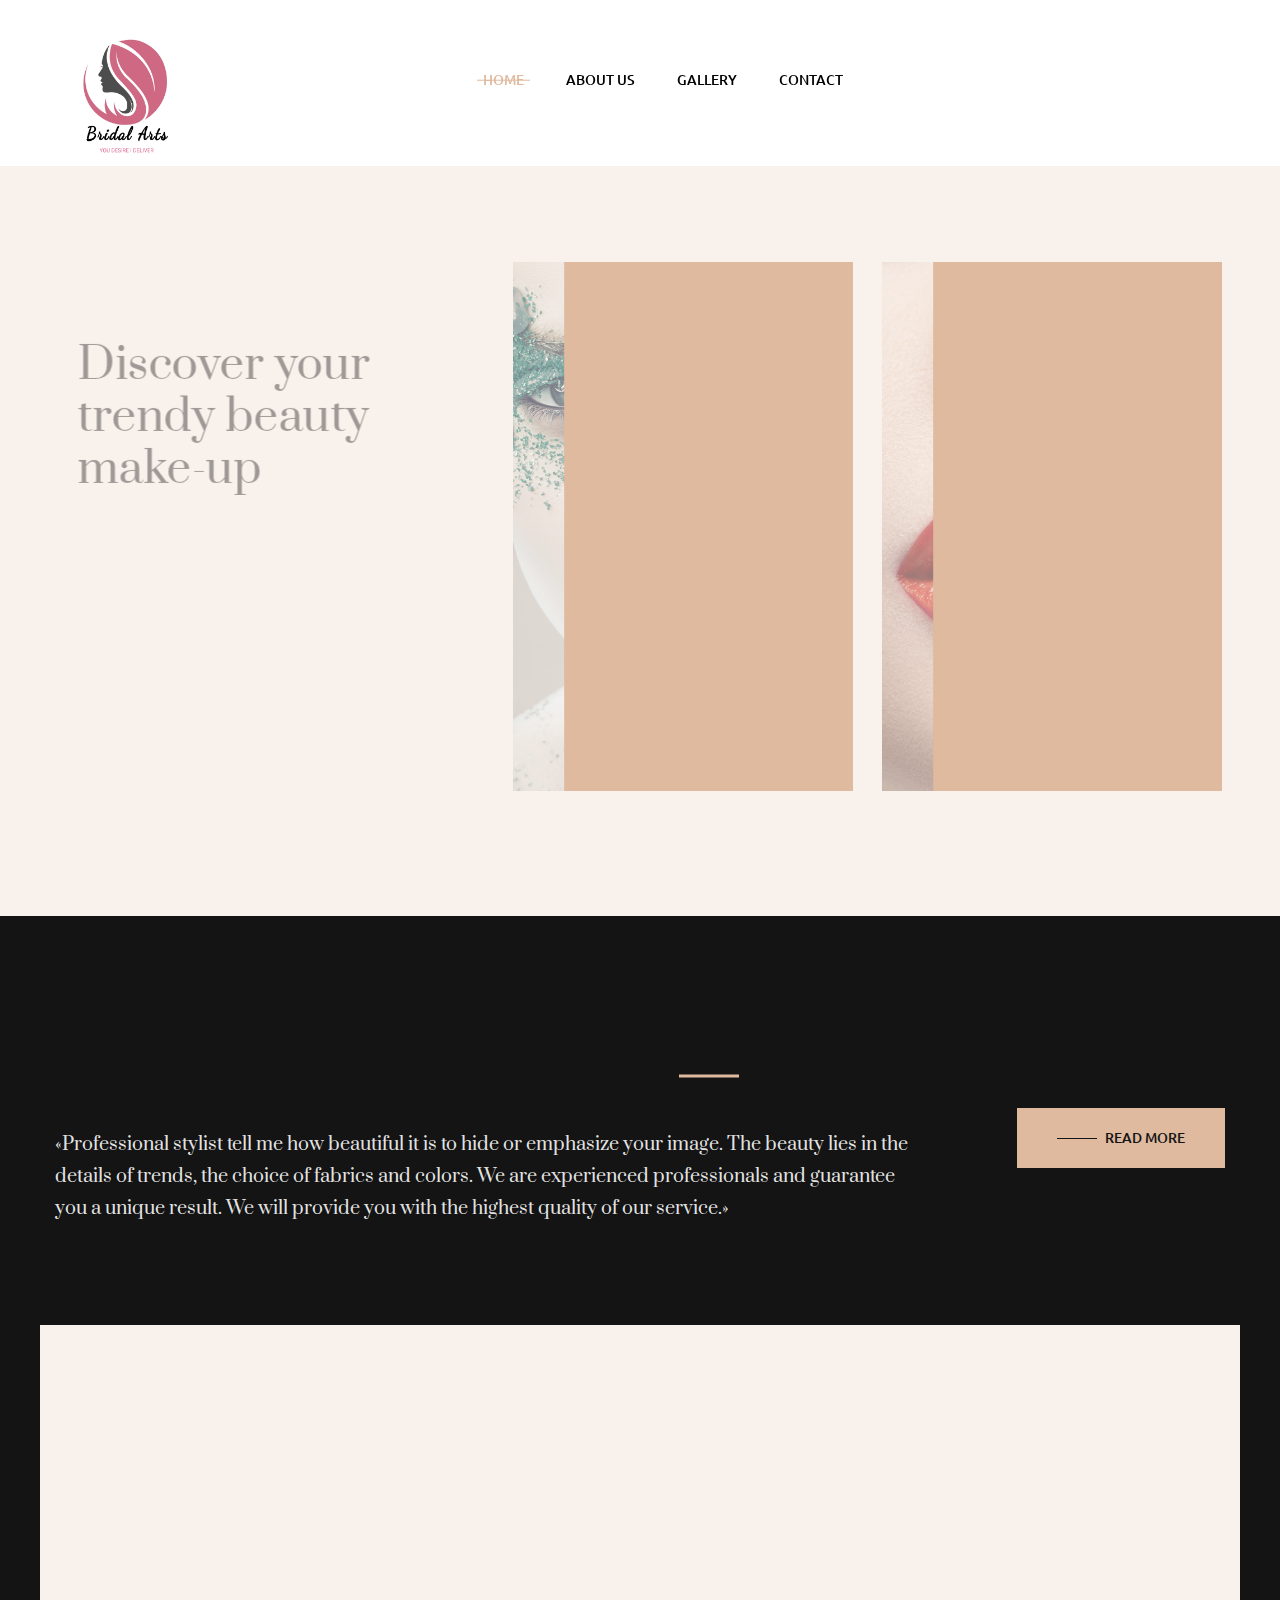
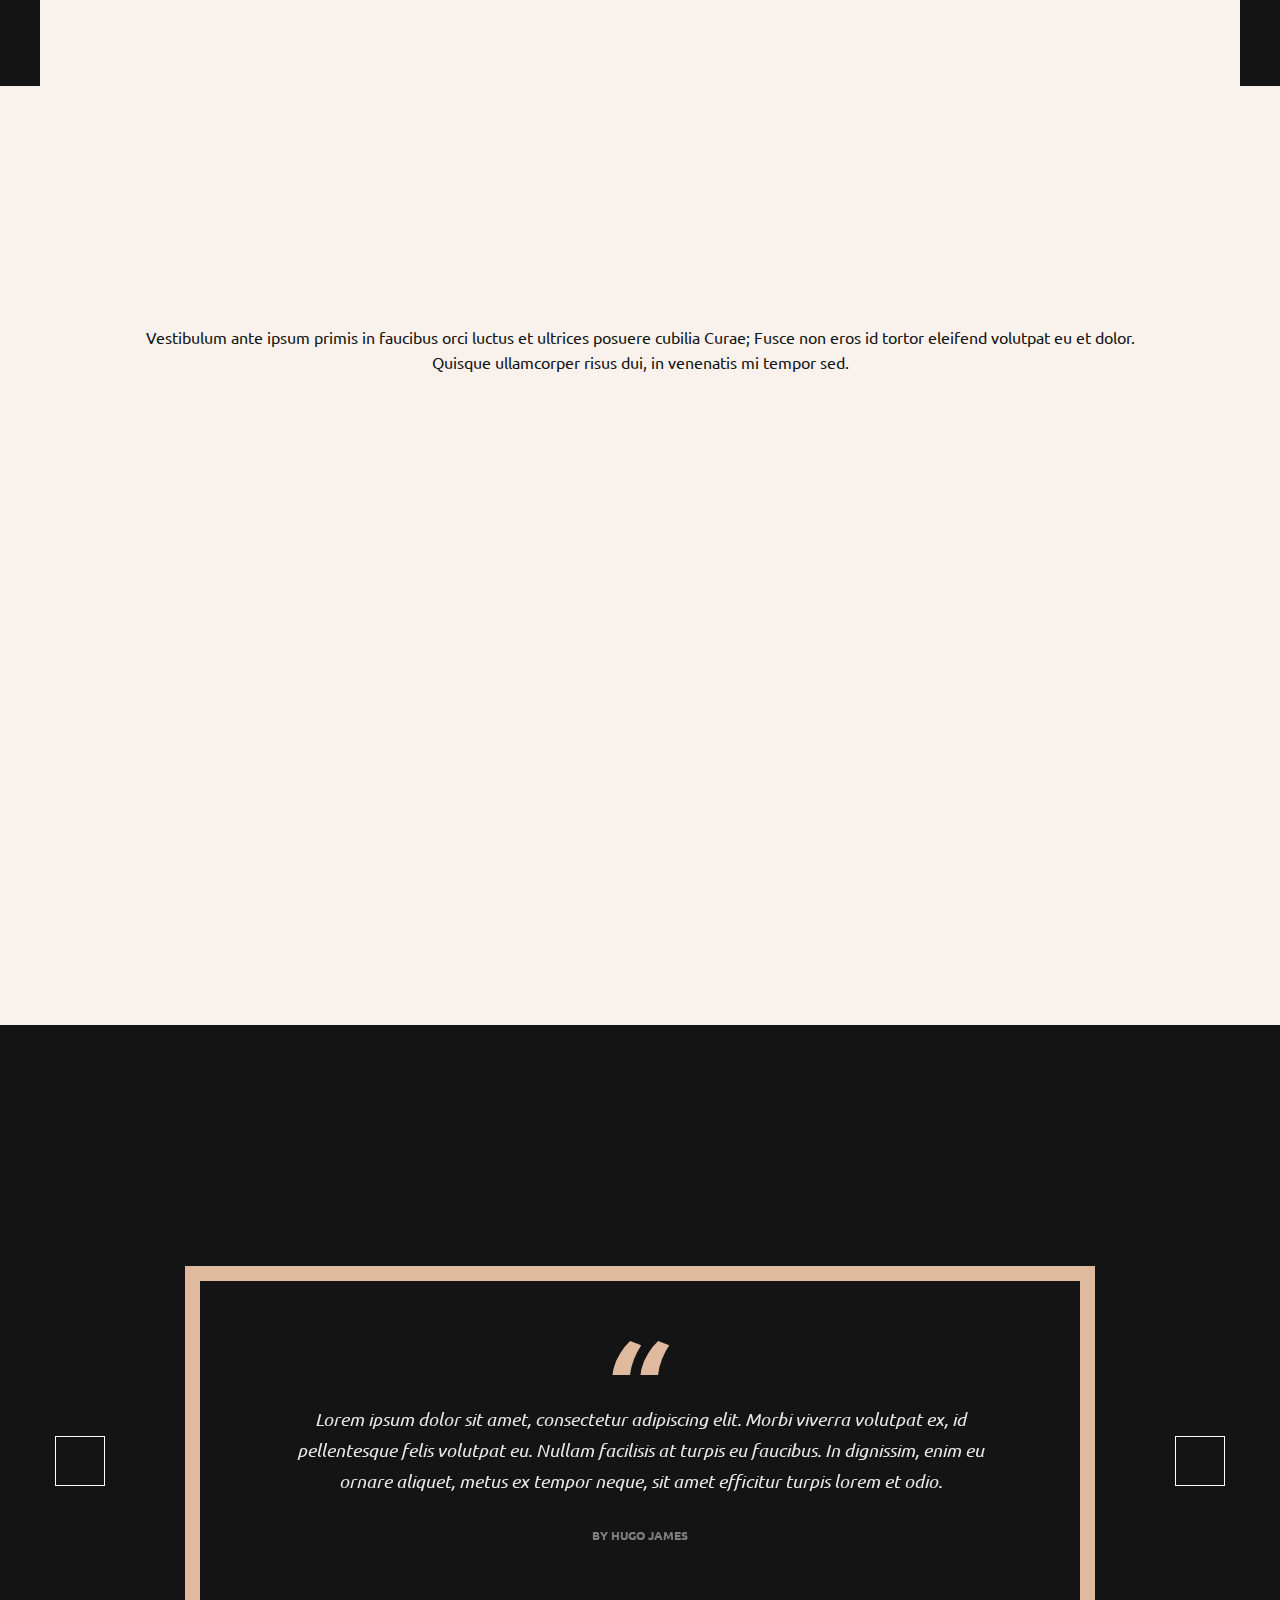
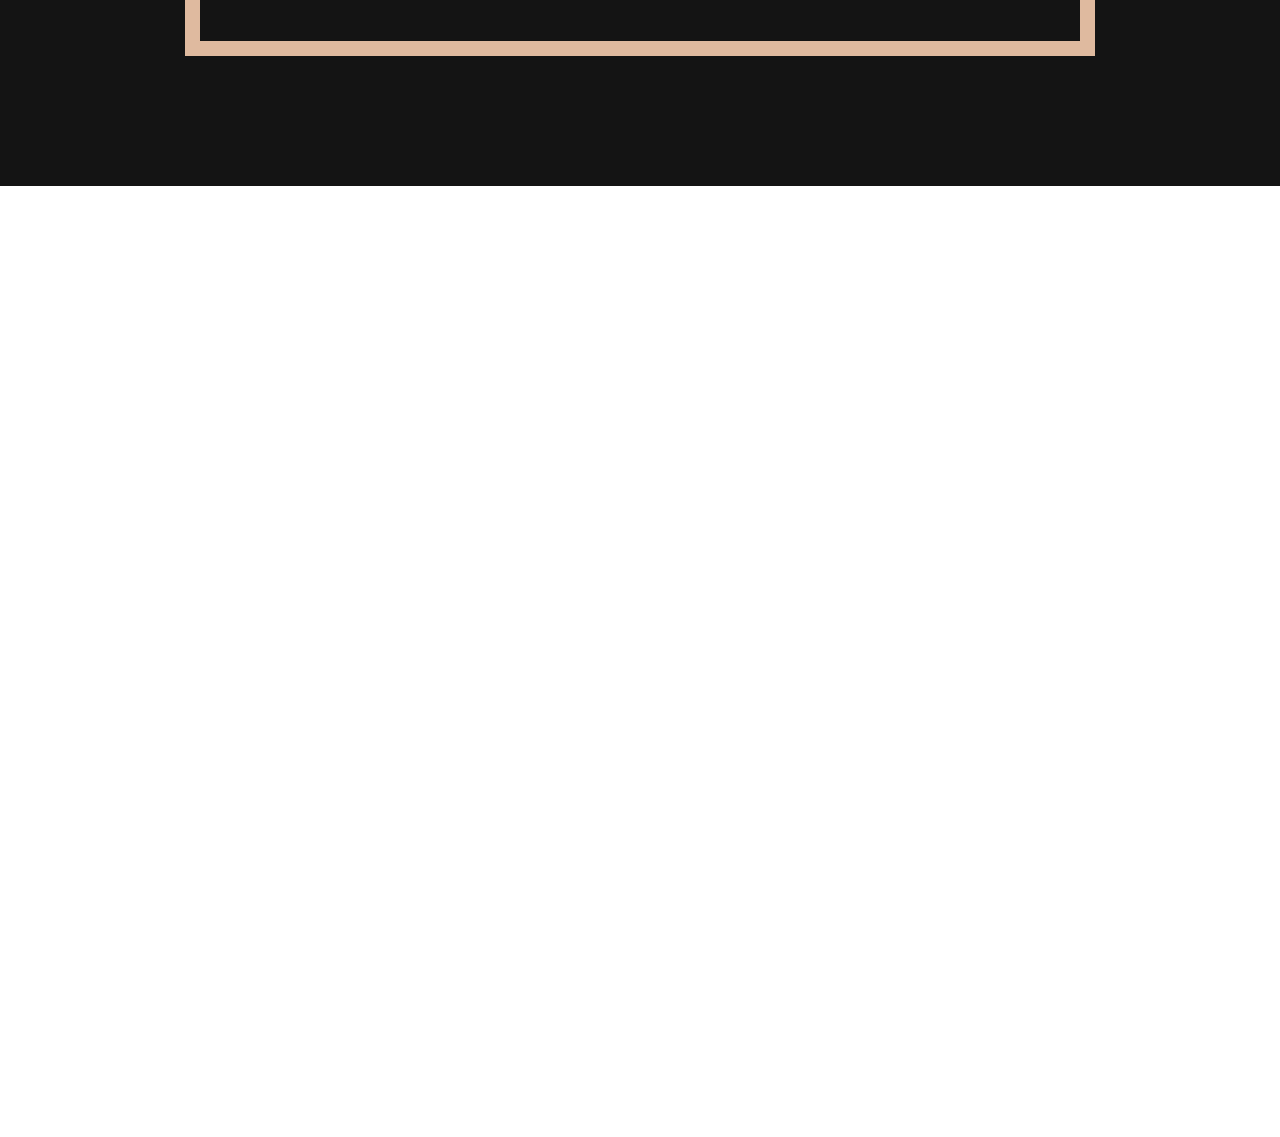
==== homepage/index.html @ 70e65764 "made 1st page index page" ====
<!DOCTYPE html>
<html lang="en-US">
<!-- Mirrored from sana.like-themes.com/homepage-makeup/ by HTTrack Website Copier/3.x [XR&CO'2014], Sun, 21 Jun 2020 09:39:41 GMT -->
<!-- Added by HTTrack -->
<meta http-equiv="content-type" content="text/html;charset=UTF-8" /><!-- /Added by HTTrack -->

<head>
	<link rel="stylesheet" href="https://stackpath.bootstrapcdn.com/font-awesome/4.7.0/css/font-awesome.min.css">
	<meta charset="UTF-8">
	<meta name="viewport" content="width=device-width">
	<meta name="format-detection" content="telephone=no">
	<link rel="profile" href="http://gmpg.org/xfn/11">
	<link rel="pingback" href="http://sana.like-themes.com/xmlrpc.php">
	<link type="text/css" media="all"
		href="../wp-content/cache/autoptimize/css/autoptimize_172cbbd5515ffa373b9de6e40cc37115.css" rel="stylesheet" />
	<link type="text/css" media="only screen and (max-width: 768px)"
		href="../wp-content/cache/autoptimize/css/autoptimize_dcb2de333eec7ab4ae31385ed8d6a393.css" rel="stylesheet" />
	<link rel='dns-prefetch' href='http://fonts.googleapis.com/' />
	<link rel="alternate" type="application/rss+xml" title="Sana &raquo; Feed"
		href="http://sana.like-themes.com/feed/" />
	<link rel="alternate" type="application/rss+xml" title="Sana &raquo; Comments Feed"
		href="http://sana.like-themes.com/comments/feed/" />
	<link rel='stylesheet' id='lt-colorpicker-font-css'
		href='http://fonts.googleapis.com/css?family=Open+Sans%7CPlayfair+Display%3A700&amp;ver=1.0#038;subset=latin'
		type='text/css' media='all' />
	<link rel='stylesheet' id='lt-colorpicker-font-2-css'
		href='http://fonts.googleapis.com/css?family=Lato%3A300%7CUbuntu%3A700&amp;ver=1.0#038;subset=latin'
		type='text/css' media='all' />
	<link rel='stylesheet' id='dashicons-css' href='../wp-includes/css/dashicons.min.css' type='text/css' media='all' />
	<style id='sana-theme-style-inline-css' type='text/css'>
		.paceloader-image .pace-image {
			background-image: url(../wp-content/uploads/2018/02/bridalartslogo.jpeg) !important;
			width: 100px;
			height: 100px;
			background-size: cover;
		}

		@font-face {
			font-family: 'sana-fontello';
			src: url('http://sana.like-themes.com/wp-content/uploads/2018/02/ltx-sana.eot?1.3.9');
			src: url('http://sana.like-themes.com/wp-content/uploads/2018/02/ltx-sana.eot?1.3.9#iefix') format('embedded-opentype'),
				url('http://sana.like-themes.com/wp-content/uploads/2018/02/ltx-sana.woff2?1.3.9') format('woff2'),
				url('http://sana.like-themes.com/wp-content/uploads/2018/02/ltx-sana.woff?1.3.9') format('woff'),
				url('http://sana.like-themes.com/wp-content/uploads/2018/02/ltx-sana.ttf?1.3.9') format('truetype'),
				url('http://sana.like-themes.com/wp-content/uploads/2018/02/ltx-sana.svg?1.3.9#ltx-sana') format('svg');
			font-weight: normal;
			font-style: normal;
		}

		:root {
			--black: #141414;
			--black-darker: #000000;
			--black-text: rgba(20, 20, 20, 1);
			--black-light: rgba(20, 20, 20, .2);
			--gray: #F9F1EC;
			--gray-lighter: rgba(249, 241, 236, .5);
			--white: #FFFFFF;
			--main: #DFBA9F;
			--main-darker: #c19c81;
			--main-lighter: rgba(223, 186, 159, .5);
			--red: #FF7366;
			--font-main: 'Ubuntu';
			--font-headers: 'Prata';
			--font-subheaders: 'Mrs Saint Delafield';
		}

		.page-header {
			background-image: url(../wp-content/uploads/2018/02/inner_header_2.jpg) !important;
		}

		.error404 {
			background-image: url(//sana.like-themes.com/wp-content/uploads/2017/07/404.jpg) !important;
		}

		#nav-wrapper.navbar-layout-transparent nav.navbar {
			background-color: rgba(20, 20, 20, 0);
		}

		#nav-wrapper.navbar-layout-transparent nav.navbar.darkest {
			background-color: rgba(20, 20, 20, 0.95);
		}

		nav.navbar .logo img {
			max-height: 140px !important;
		}
	</style>
	<link rel='stylesheet' id='sana-google-fonts-css'
		href='http://fonts.googleapis.com/css?family=Ubuntu:400,500,700,700i%7CPrata:400%7CMrs+Saint+Delafield:400&amp;subset=greek,latin'
		type='text/css' media='all' />
	<link rel='stylesheet' id='sana-fontello-css'
		href='../wp-content/cache/autoptimize/css/autoptimize_single_de2b1f994508924d9e3e1b1082f3135c.css'
		type='text/css' media='all' />
	<script type='text/javascript' src='../wp-includes/js/jquery/jquery.js'></script>
	<link rel='https://api.w.org/' href='http://sana.like-themes.com/wp-json/' />
	<link rel="EditURI" type="application/rsd+xml" title="RSD" href="http://sana.like-themes.com/xmlrpc.php?rsd" />
	<link rel="wlwmanifest" type="application/wlwmanifest+xml"
		href="http://sana.like-themes.com/wp-includes/wlwmanifest.xml" />
	<meta name="generator" content="WordPress 5.1.6" />
	<meta name="generator" content="WooCommerce 3.5.4" />
	<link rel="canonical" href="index.html" />
	<link rel='shortlink' href='http://sana.like-themes.com/?p=5151' />
	<link rel="alternate" type="application/json+oembed"
		href="http://sana.like-themes.com/wp-json/oembed/1.0/embed?url=http%3A%2F%2Fsana.like-themes.com%2Fhomepage-makeup%2F" />
	<link rel="alternate" type="text/xml+oembed"
		href="http://sana.like-themes.com/wp-json/oembed/1.0/embed?url=http%3A%2F%2Fsana.like-themes.com%2Fhomepage-makeup%2F&amp;format=xml" />
	<title>Bridal Arts</title>
	<noscript>

	</noscript>
	<meta name="generator" content="Powered by WPBakery Page Builder - drag and drop page builder for WordPress." />
	<!--[if lte IE 9]><link rel="stylesheet" type="text/css" href="http://sana.like-themes.com/wp-content/plugins/js_composer/assets/css/vc_lte_ie9.min.css" media="screen"><![endif]-->
	<meta name="generator"
		content="Powered by Slider Revolution 6.1.5 - responsive, Mobile-Friendly Slider Plugin for WordPress with comfortable drag and drop interface." />
	<link rel="icon" href="../wp-content/uploads/2018/02/cropped-favicon-48x48.png" sizes="32x32" />
	<link rel="icon" href="../wp-content/uploads/2018/02/cropped-favicon-200x200.png" sizes="192x192" />
	<link rel="apple-touch-icon-precomposed" href="../wp-content/uploads/2018/02/cropped-favicon-200x200.png" />
	<meta name="msapplication-TileImage"
		content="http://sana.like-themes.com/wp-content/uploads/2018/02/cropped-favicon-300x300.png" />
	<style type="text/css" data-type="vc_shortcodes-custom-css">
		.vc_custom_1548959261220 {
			background-position: center !important;
			background-repeat: no-repeat !important;
			background-size: cover !important;
		}

		.vc_custom_1548959383669 {
			background-image: url(../wp-content/uploads/2018/12/countup-bgba75.html?id=7690) !important;
			background-position: center !important;
			background-repeat: no-repeat !important;
			background-size: cover !important;
		}

		.vc_custom_1548882785050 {
			background-image: url(http://sana.like-themes.com/wp-content/uploads/2018/12/video-section-bg.jpg?id=7687) !important;
			background-position: center !important;
			background-repeat: no-repeat !important;
			background-size: cover !important;
		}

		.vc_custom_1548882518193 {
			padding-top: 0px !important;
		}

		.vc_custom_1548622740554 {
			padding-top: 50px !important;
			padding-bottom: 50px !important;
		}

		.vc_custom_1548798469212 {
			padding-top: 0px !important;
		}

		.vc_custom_1548883056778 {
			margin-bottom: 0px !important;
			padding-bottom: 0px !important;
		}

		.vc_custom_1548883067076 {
			margin-bottom: 0px !important;
			padding-bottom: 0px !important;
		}

		.vc_custom_1548950605244 {
			margin-top: 0px !important;
			margin-bottom: 16px !important;
		}

		.vc_custom_1548882728173 {
			margin-bottom: 16px !important;
		}

		.vc_custom_1548882566682 {
			margin-top: 36px !important;
			margin-bottom: 0px !important;
		}

		.vc_custom_1548620120436 {
			margin-top: 36px !important;
			margin-bottom: 0px !important;
		}
	</style><noscript>
		<style type="text/css">
			.wpb_animate_when_almost_visible {
				opacity: 1;
			}

			.footer-widget-area .widget_ltx_navmenu ul li a:before {
				content: "";
			}
		</style>
	</noscript>
</head>

<body
	class="page-template page-template-page-templates page-template-full-width page-template-page-templatesfull-width-php page page-id-5151 woocommerce-no-js full-width singular ltx-bg-404 paceloader-image no-sidebar wpb-js-composer js-comp-ver-5.6 vc_responsive">
	<div id="ltx-preloader"></div>
	<div class="ltx-content-wrapper ltx-footer-parallax">
		<div
			class="header-wrapper  header-h1   header-parallax   hasBreadcrumbs  wrapper-navbar-layout-white ltx-pageheader-disabled">
			<div id="nav-wrapper" class="navbar-layout-white ">
				<nav class="navbar" data-spy="" data-offset-top="0">
					<div class="container">
						<div class="navbar-logo "> <a class="logo" href="/"><img
									src="../wp-content/uploads/2018/02/bridalartslogo.jpeg" width="100px"
									alt="BridalArts"></a>
						</div>
						<div id="navbar" class="navbar-collapse collapse navbar-mobile-white"
							data-mobile-screen-width="1198">
							<div class="toggle-wrap"> <a class="logo" href="/"><img
										src="../wp-content/uploads/2018/02/bridalartslogo.jpeg" width="100px"
										alt="BridalArts"></a>
								<button type="button" class="navbar-toggle collapsed"> <span
										class="close">&times;</span> </button>
								<div class="clearfix"></div>
							</div>
							<ul id="menu-main-menu" class="nav navbar-nav">
								<li id="menu-item-6182"
									class="menu-item menu-item-type-post_type menu-item-object-page current-menu-item page_item page-item-5151 current_page_item current-menu-ancestor current-menu-parent current_page_ancestor  menu-item-6182">
									<a href="index.html"><span>Home</span></a>

								</li>
								<li id="menu-item-3557"
									class="menu-item menu-item-type-custom menu-item-object-custom menu-item-3557">
									<a><span>About us</span></a>

								</li>


								<li id="menu-item-60"
									class="menu-item menu-item-type-custom menu-item-object-custom  menu-item-60">
									<a><span>Gallery</span></a>

								</li>
								<li id="menu-item-46"
									class="menu-item menu-item-type-post_type menu-item-object-page menu-item-46"><a
										href="http://sana.like-themes.com/contacts/"><span>Contact</span></a></li>

							</ul>

						</div>
						<div class="navbar-controls"> <button type="button" class="navbar-toggle collapsed"> <span
									class="icon-bar top-bar"></span> <span class="icon-bar middle-bar"></span> <span
									class="icon-bar bottom-bar"></span> </button></div>
					</div>
				</nav>
			</div>
		</div>
		<div class="container main-wrapper">
			<div class="inner-page text-page margin-disabled">
				<div class="row centered">
					<div class="col-xl-12 col-xs-12 text-page">
						<article id="post-5151" class="post-5151 page type-page status-publish hentry">
							<div class="entry-content clearfix" id="entry-div">
								<div data-vc-full-width="true" data-vc-full-width-init="false"
									data-vc-stretch-content="true"
									class="vc_row wpb_row vc_row-fluid vc_row-no-padding bg-color-gray">
									<div class="wpb_column vc_column_container vc_col-sm-12">
										<div class="vc_column-inner">
											<div class="wpb_wrapper">
												<div class="wpb_revslider_element wpb_content_element">
													<p class="rs-p-wp-fix"></p>
													<rs-module-wrap id="rev_slider_4_1_wrapper" data-source="gallery"
														style="background:transparent;padding:0;margin:0px auto;margin-top:0;margin-bottom:0;">
														<rs-module id="rev_slider_4_1" style="display:none;"
															data-version="6.1.5">
															<rs-slides>
																<rs-slide data-key="rs-9" data-title="Slide"
																	data-thumb="//sana.like-themes.com/wp-content/uploads/2018/02/SLIDE_01.jpg"
																	data-duration="5000"
																	data-anim="ei:d;eo:d;s:d;r:0;t:notransition;sl:d;"
																	data-firstanim="t:curtain-1;s:300;sl:7;"> <img
																		src="../wp-content/plugins/revslider/public/assets/assets/transparent.png"
																		title="Home" class="rev-slidebg" data-no-retina>
																	<rs-group id="slider-4-slide-9-layer-5"
																		data-type="group"
																		data-xy="x:c;xo:-534px,-348px,-234px,-8px;yo:181px,95px,53px,333px;"
																		data-text="l:22;a:inherit;"
																		data-dim="w:474px,474px,474px,1058px;h:588px,588px,588px,537px;"
																		data-frame_0="tp:600;"
																		data-frame_1="tp:600;sR:10;"
																		data-frame_999="o:0;tp:600;st:w;sR:8690;sA:5000;"
																		style="z-index:5;">
																		<rs-layer id="slider-4-slide-9-layer-1"
																			class="color-black" data-type="text"
																			data-color="#000000||#000000||#000000||#24232b"
																			data-rsp_ch="on"
																			data-xy="x:c;xo:25px,-59px,-51px,0;yo:67px,66px,68px,165px;"
																			data-text="w:normal;s:60,50,40,60;l:70,60,50,70;ls:0px,0,0,0;a:left,left,left,center;"
																			data-dim="w:525px,355px,370px,661px;h:auto,auto,151px,auto;"
																			data-frame_0="sX:0.8;sY:0.8;tp:600;"
																			data-frame_1="tp:600;e:power4.out;st:310;sp:1500;sR:300;"
																			data-frame_999="o:0;tp:600;st:w;sR:7190;"
																			style="z-index:6;font-family:Prata;">
																			Discover your
																			trendy beauty
																			make-up </rs-layer>
																		<rs-layer id="slider-4-slide-9-layer-4"
																			class="color-black" data-type="text"
																			data-color="#24232b" data-rsp_ch="on"
																			data-xy="x:c;xo:23px,-12px,-36px,0;yo:302px,276px,240px,341px;"
																			data-text="w:normal;s:18,16,16,24;l:26,26,26,36;ls:0px,0,0,0;a:left,left,left,center;"
																			data-dim="w:519px,448px,398px,640px;h:auto,79px,80px,auto;"
																			data-frame_0="sX:0.8;sY:0.8;tp:600;"
																			data-frame_1="tp:600;e:power4.out;st:820;sp:1500;sR:810;"
																			data-frame_999="o:0;tp:600;st:w;sR:6680;"
																			style="z-index:7;font-family:Ubuntu;">
																			Integer dignissim, ante ac sagittis
																			condimentum, magna est commodo urna, vel
																			sagittis lorem est sit amet nibh. Class
																			aptent taciti litora torquent. </rs-layer>
																		<rs-layer id="slider-4-slide-9-layer-6"
																			class="rev-btn" data-type="button"
																			data-color="rgba(255,255,255,1)"
																			data-xy="x:l,l,l,c;xo:3px,3px,0,0;yo:444px,406px,356px,485px;"
																			data-text="s:17;l:17;ls:0px,0px,0,0;fw:500;a:inherit;"
																			data-rsp_bd="off"
																			data-padding="t:12;r:35;b:12;l:35;"
																			data-frame_0="o:1;tp:600;"
																			data-frame_0_sfx="se:blocktoleft;"
																			data-frame_1="tp:600;e:power4.inOut;st:970;sp:1470;sR:960;"
																			data-frame_1_sfx="se:blocktoleft;"
																			data-frame_999="o:0;tp:600;st:w;sR:6560;"
																			data-frame_hover="c:#000;bgc:#fff;boc:#000;bor:0px,0px,0px,0px;bos:solid;oX:50;oY:50;sp:0;"
																			style="z-index:8;background-color:rgba(0,0,0,0.75);font-family:Roboto;cursor:pointer;outline:none;box-shadow:none;box-sizing:border-box;-moz-box-sizing:border-box;-webkit-box-sizing:border-box;">
																			Read More </rs-layer>
																	</rs-group>
																	<rs-group id="slider-4-slide-9-layer-12"
																		data-type="group"
																		data-xy="x:c;xo:219px,129px,194px,0;yo:64px,56px,92px,73px;"
																		data-text="l:22;a:inherit;"
																		data-dim="w:1104px,1104px,1104px,510px;h:865px,865px,865px,422px;"
																		data-frame_0="tp:600;"
																		data-frame_1="tp:600;sR:10;"
																		data-frame_999="o:0;tp:600;st:w;sR:8690;sA:5000;"
																		style="z-index:10;">
																		<rs-layer id="slider-4-slide-9-layer-9"
																			data-type="image" data-rsp_ch="on"
																			data-xy="x:l,l,l,r;xo:93px,296px,314px,268px;yo:26px,40px,10px,25px;"
																			data-text="l:22;a:inherit;"
																			data-dim="w:490px,340px,240px,240px;h:763px,529,374px,374px;"
																			data-wrpcls="ltx-image-border"
																			data-frame_0="o:1;tp:600;"
																			data-frame_0_sfx="se:blocktoleft;fxc:#dfba9f;"
																			data-frame_1="tp:600;e:power4.inOut;sp:2000;"
																			data-frame_1_sfx="se:blocktoleft;fxc:#dfba9f;"
																			data-frame_999="o:0;tp:600;st:w;sR:6990;"
																			style="z-index:12;"><img
																				src="../wp-content/uploads/2017/07/slide_make_01.jpg"
																				width="980" height="1526"
																				data-no-retina> </rs-layer>
																		<rs-layer id="slider-4-slide-9-layer-10"
																			data-type="image" data-rsp_ch="on"
																			data-xy="xo:612px,665px,585px,270px;yo:25px,40px,10px,25px;"
																			data-text="l:22;a:inherit;"
																			data-dim="w:490px,340px,240px,240px;h:763px,529,374,374px;"
																			data-wrpcls="ltx-image-border"
																			data-frame_0="o:1;tp:600;"
																			data-frame_0_sfx="se:blocktoleft;fxc:#dfba9f;"
																			data-frame_1="tp:600;e:power4.inOut;sp:2000;"
																			data-frame_1_sfx="se:blocktoleft;fxc:#dfba9f;"
																			data-frame_999="o:0;tp:600;st:w;sR:6990;"
																			style="z-index:11;"><img
																				src="../wp-content/uploads/2017/07/slide_make_02.jpg"
																				width="980" height="1526"
																				data-no-retina> </rs-layer>
																	</rs-group>
																	<rs-layer id="slider-4-slide-9-layer-7"
																		data-type="text" data-color="#000000"
																		data-rsp_ch="on"
																		data-xy="xo:0,5px,5px,5px;y:m,m,t,t;yo:0,27px,27px,27px;"
																		data-text="l:22;a:inherit;"
																		data-vbility="t,t,f,f" data-basealign="slide"
																		data-frame_0="tp:600;"
																		data-frame_1="tp:600;sR:10;"
																		data-frame_999="o:0;tp:600;st:w;sR:8690;"
																		style="z-index:9;font-family:Open Sans;"><span
																			class="ltx-tagline "><span>Your personal
																				fashion stylist</span></span>
																	</rs-layer>
																</rs-slide>
																<rs-slide data-key="rs-12" data-title="Slide"
																	data-thumb="//sana.like-themes.com/wp-content/uploads/2018/02/SLIDE_01.jpg"
																	data-anim="ei:d;eo:d;s:d;r:0;t:notransition;sl:d;">
																	<img src="../wp-content/plugins/revslider/public/assets/assets/transparent.png"
																		title="Home" class="rev-slidebg" data-no-retina>
																	<rs-group id="slider-4-slide-12-layer-5"
																		data-type="group"
																		data-xy="x:c;xo:-534px,-348px,-234px,-8px;yo:181px,95px,53px,333px;"
																		data-text="l:22;a:inherit;"
																		data-dim="w:474px,474px,474px,1058px;h:588px,588px,588px,537px;"
																		data-frame_0="tp:600;"
																		data-frame_1="tp:600;sR:10;"
																		data-frame_999="o:0;tp:600;st:w;sR:8690;sA:9000;"
																		style="z-index:5;">
																		<rs-layer id="slider-4-slide-12-layer-1"
																			class="color-black" data-type="text"
																			data-color="#000000||#000000||#000000||#24232b"
																			data-rsp_ch="on"
																			data-xy="x:c;xo:6px,-59px,-51px,0;yo:66px,66px,68px,165px;"
																			data-text="w:normal;s:60,50,40,60;l:70,60,50,70;ls:0px,0,0,0;a:left,left,left,center;"
																			data-dim="w:485px,355px,370px,661px;h:auto,auto,151px,auto;"
																			data-frame_0="sX:0.8;sY:0.8;tp:600;"
																			data-frame_1="tp:600;e:power4.out;st:310;sp:1500;sR:300;"
																			data-frame_999="o:0;tp:600;st:w;sR:7190;"
																			style="z-index:6;font-family:Prata;">
																			Professional
																			makeup artist
																			for events </rs-layer>
																		<rs-layer id="slider-4-slide-12-layer-4"
																			class="color-black" data-type="text"
																			data-color="#24232b" data-rsp_ch="on"
																			data-xy="x:c;xo:23px,-12px,-36px,0;yo:302px,276px,240px,341px;"
																			data-text="w:normal;s:18,16,16,24;l:26,26,26,36;a:left,left,left,center;"
																			data-dim="w:519px,448px,398px,640px;h:auto,79px,80px,auto;"
																			data-frame_0="sX:0.8;sY:0.8;tp:600;"
																			data-frame_1="tp:600;e:power4.out;st:820;sp:1500;sR:810;"
																			data-frame_999="o:0;tp:600;st:w;sR:6680;"
																			style="z-index:7;font-family:Ubuntu;">
																			Integer dignissim, ante ac sagittis
																			condimentum, magna est commodo urna, vel
																			sagittis lorem est sit amet nibh. Class
																			aptent taciti litora torquent. </rs-layer>
																		<rs-layer id="slider-4-slide-12-layer-6"
																			class="rev-btn" data-type="button"
																			data-color="rgba(255,255,255,1)"
																			data-xy="x:l,l,l,c;xo:3px,3px,0,0;yo:444px,406px,356px,485px;"
																			data-text="s:17;l:17;ls:0px,0px,0,0;fw:500;a:inherit;"
																			data-rsp_bd="off"
																			data-padding="t:12;r:35;b:12;l:35;"
																			data-frame_0="o:1;tp:600;"
																			data-frame_0_sfx="se:blocktoleft;"
																			data-frame_1="tp:600;e:power4.inOut;st:970;sp:1470;sR:960;"
																			data-frame_1_sfx="se:blocktoleft;"
																			data-frame_999="o:0;tp:600;st:w;sR:6560;"
																			data-frame_hover="c:#000;bgc:#fff;boc:#000;bor:0px,0px,0px,0px;bos:solid;oX:50;oY:50;sp:0;"
																			style="z-index:8;background-color:rgba(0,0,0,0.75);font-family:Roboto;cursor:pointer;outline:none;box-shadow:none;box-sizing:border-box;-moz-box-sizing:border-box;-webkit-box-sizing:border-box;">
																			Read More </rs-layer>
																	</rs-group>
																	<rs-group id="slider-4-slide-12-layer-12"
																		data-type="group"
																		data-xy="x:c;xo:219px,129px,194px,0;yo:64px,56px,92px,73px;"
																		data-text="l:22;a:inherit;"
																		data-dim="w:1104px,1104px,1104px,510px;h:865px,865px,865px,422px;"
																		data-frame_0="tp:600;"
																		data-frame_1="tp:600;sR:10;"
																		data-frame_999="o:0;tp:600;st:w;sR:8690;sA:9000;"
																		style="z-index:10;">
																		<rs-layer id="slider-4-slide-12-layer-9"
																			data-type="image" data-rsp_ch="on"
																			data-xy="x:l,l,l,r;xo:93px,296px,314px,268px;yo:26px,40px,10px,25px;"
																			data-text="l:22;a:inherit;"
																			data-dim="w:490px,340px,240px,240px;h:763px,529,374px,374px;"
																			data-wrpcls="ltx-image-border"
																			data-frame_0="o:1;tp:600;"
																			data-frame_0_sfx="se:blocktoleft;fxc:#dfba9f;"
																			data-frame_1="tp:600;e:power4.inOut;sp:2000;"
																			data-frame_1_sfx="se:blocktoleft;fxc:#dfba9f;"
																			data-frame_999="o:0;tp:600;st:w;sR:6990;"
																			style="z-index:12;"><img
																				src="../wp-content/uploads/2017/07/slide_make_03.jpg"
																				width="980" height="1526"
																				data-no-retina> </rs-layer>
																		<rs-layer id="slider-4-slide-12-layer-10"
																			data-type="image" data-rsp_ch="on"
																			data-xy="xo:612px,665px,585px,270px;yo:26px,40px,10px,25px;"
																			data-text="l:22;a:inherit;"
																			data-dim="w:490px,340px,240px,240px;h:763px,529,374,374px;"
																			data-wrpcls="ltx-image-border"
																			data-frame_0="o:1;tp:600;"
																			data-frame_0_sfx="se:blocktoleft;fxc:#dfba9f;"
																			data-frame_1="tp:600;e:power4.inOut;sp:2000;"
																			data-frame_1_sfx="se:blocktoleft;fxc:#dfba9f;"
																			data-frame_999="o:0;tp:600;st:w;sR:6990;"
																			style="z-index:11;"><img
																				src="../wp-content/uploads/2017/07/slide_make_04.jpg"
																				width="980" height="1526"
																				data-no-retina> </rs-layer>
																	</rs-group>
																	<rs-layer id="slider-4-slide-12-layer-7"
																		data-type="text" data-color="#000000"
																		data-rsp_ch="on"
																		data-xy="xo:0,5px,5px,5px;y:m,m,t,t;yo:0,27px,27px,27px;"
																		data-text="l:22;a:inherit;"
																		data-vbility="t,t,f,f" data-basealign="slide"
																		data-frame_0="tp:600;"
																		data-frame_1="tp:600;sR:10;"
																		data-frame_999="o:0;tp:600;st:w;sR:8690;"
																		style="z-index:9;font-family:Open Sans;"><span
																			class="ltx-tagline "><span>Your personal
																				fashion stylist</span></span>
																	</rs-layer>
																</rs-slide>
															</rs-slides>
															<rs-progress class="rs-bottom"
																style="visibility: hidden !important;"></rs-progress>
														</rs-module>
													</rs-module-wrap>
												</div>
											</div>
										</div>
									</div>
								</div>
								<div class="vc_row-full-width vc_clearfix"></div>
								<section data-vc-full-width="true" data-vc-full-width-init="false"
									class="vc_section vc_custom_1548959261220 vc_section-has-fill bg-color-black bg-pos-center-center displaced-top text-align-center-md-sm-ms ltx-sr ltx-sr-effect-fade_in ltx-sr-id-177380136 ltx-sr-el-items ltx-sr-delay-200 ltx-sr-duration-500 ltx-sr-sequences-200">
									<div class="vc_row wpb_row vc_row-fluid vc_row-o-content-middle vc_row-flex">
										<div class="wpb_column vc_column_container vc_col-sm-12 vc_col-lg-9">
											<div class="vc_column-inner">
												<div class="wpb_wrapper">
													<div class="es-resp">
														<div class="visible-xl" style="height: 32px;"></div>
														<div class="hidden-xl hidden-md hidden-sm hidden-ms hidden-xs"
															style="height: 32px;"></div>
														<div class="visible-md" style="height: 32px;"></div>
														<div class="visible-sm " style="height: 32px;"></div>
														<div class="visible-ms" style="height: 32px;"></div>
														<div class="visible-xs" style="height: 32px;"></div>
													</div>
													<div class="heading  line-after align-left color-main subcolor-main transform-default icon-type-default heading-tag-h2"
														id="like_sc_header_803386017">
														<h2
															class="header ltx-sr-id-like_sc_header_8033860171960047052 ltx-sr ltx-sr-effect-fade_in ltx-sr-el-block ltx-sr-delay-0 ltx-sr-duration-1000 ltx-sr-sequences-0">
															Professional makeup</h2>
													</div>
													<div class="ltx-content-width col-align-left"
														id="like_sc_content_width_1518946919" style="max-width: 1050px">
														<div class="ltx-wrapper">
															<div class="wpb_text_column wpb_content_element ">
																<div class="wpb_wrapper">
																	<p><span class="text-lg">«Professional stylist tell
																			me how beautiful it is to hide or emphasize
																			your image. The beauty lies in the details
																			of trends, the choice of fabrics and colors.
																			We are experienced professionals and
																			guarantee you a unique result. We will
																			provide you with the highest quality of our
																			service.»</span></p>
																</div>
															</div>
														</div>
													</div>
													<div class="es-resp">
														<div class="visible-xl" style="height: 64px;"></div>
														<div class="hidden-xl hidden-md hidden-sm hidden-ms hidden-xs"
															style="height: 64px;"></div>
														<div class="visible-md" style="height: 32px;"></div>
														<div class="visible-sm " style="height: 32px;"></div>
														<div class="visible-ms" style="height: 32px;"></div>
														<div class="visible-xs" style="height: 32px;"></div>
													</div>
												</div>
											</div>
										</div>
										<div class="wpb_column vc_column_container vc_col-sm-12 vc_col-lg-3">
											<div class="vc_column-inner">
												<div class="wpb_wrapper">
													<div class="btn-wrap align-right"><a href="#"
															class="btn  btn-main color-hover-white align-right"
															id="like_sc_button_300406138">Read more</a></div>
													<div class="es-resp">
														<div class="visible-xl" style="height: 0px;"></div>
														<div class="hidden-xl hidden-md hidden-sm hidden-ms hidden-xs"
															style="height: 0px;"></div>
														<div class="visible-md" style="height: 80px;"></div>
														<div class="visible-sm " style="height: 80px;"></div>
														<div class="visible-ms" style="height: 80px;"></div>
														<div class="visible-xs" style="height: 80px;"></div>
													</div>
												</div>
											</div>
										</div>
									</div>
									<div class="vc_row wpb_row vc_row-fluid ltx-serv-makeup">
										<div class="wpb_column vc_column_container vc_col-sm-12 bg-color-gray">
											<div class="vc_column-inner">
												<div class="wpb_wrapper">
													<div class="services-sc centered  layout-photos ltx-style-gray"
														id="like_sc_services_1544256181">
														<div class="ltx-list-wrap row">
															<div class="col-lg-3 col-md-3 col-sm-6 col-ms-6">
																<article id="post-6897"
																	class="post-6897 services type-services status-publish has-post-thumbnail hentry services-category-makeup">
																	<a href="http://sana.like-themes.com/services/daily-makeup/"
																		class="image"> <span
																			class="ltx-border-top"></span><span
																			class="ltx-border-bottom"></span> <img
																			width="280" height="355"
																			src="../wp-content/uploads/2017/07/make_01-280x355.jpg"
																			class="attachment-sana-wc-cat size-sana-wc-cat"
																			alt="" /> </a>
																	<div class="descr"> <a
																			href="http://sana.like-themes.com/services/daily-makeup/">
																			<h4 class="header"> Daily <span> Makeup
																				</span></h4>
																		</a></div>
																</article>
															</div>
															<div class="col-lg-3 col-md-3 col-sm-6 col-ms-6">
																<article id="post-6898"
																	class="post-6898 services type-services status-publish has-post-thumbnail hentry services-category-makeup">
																	<a href="http://sana.like-themes.com/services/wedding-makeup/"
																		class="image"> <span
																			class="ltx-border-top"></span><span
																			class="ltx-border-bottom"></span> <img
																			width="280" height="355"
																			src="../wp-content/uploads/2017/07/make_02-280x355.jpg"
																			class="attachment-sana-wc-cat size-sana-wc-cat"
																			alt="" /> </a>
																	<div class="descr"> <a
																			href="http://sana.like-themes.com/services/wedding-makeup/">
																			<h4 class="header"> Wedding <span> Makeup
																				</span></h4>
																		</a></div>
																</article>
															</div>
															<div class="col-lg-3 col-md-3 col-sm-6 col-ms-6">
																<article id="post-6899"
																	class="post-6899 services type-services status-publish has-post-thumbnail hentry services-category-makeup">
																	<a href="http://sana.like-themes.com/services/event-makeup/"
																		class="image"> <span
																			class="ltx-border-top"></span><span
																			class="ltx-border-bottom"></span> <img
																			width="280" height="355"
																			src="../wp-content/uploads/2017/07/make_03-280x355.jpg"
																			class="attachment-sana-wc-cat size-sana-wc-cat"
																			alt="" /> </a>
																	<div class="descr"> <a
																			href="http://sana.like-themes.com/services/event-makeup/">
																			<h4 class="header"> Event <span> Makeup
																				</span></h4>
																		</a></div>
																</article>
															</div>
															<div class="col-lg-3 col-md-3 col-sm-6 col-ms-6">
																<article id="post-6900"
																	class="post-6900 services type-services status-publish has-post-thumbnail hentry services-category-makeup">
																	<a href="http://sana.like-themes.com/services/creative-makeup/"
																		class="image"> <span
																			class="ltx-border-top"></span><span
																			class="ltx-border-bottom"></span> <img
																			width="280" height="355"
																			src="../wp-content/uploads/2017/07/make_04-280x355.jpg"
																			class="attachment-sana-wc-cat size-sana-wc-cat"
																			alt="" /> </a>
																	<div class="descr"> <a
																			href="http://sana.like-themes.com/services/creative-makeup/">
																			<h4 class="header"> Creative <span> Makeup
																				</span></h4>
																		</a></div>
																</article>
															</div>
														</div>
													</div>
												</div>
											</div>
										</div>
									</div>
								</section>
								<div class="vc_row-full-width vc_clearfix"></div>

								<div class="vc_row-full-width vc_clearfix"></div>
								<section data-vc-full-width="true" data-vc-full-width-init="false"
									class="vc_section ltx-video vc_custom_1548882785050 vc_section-has-fill bg-color-gray ltx-sr ltx-sr-effect-fade_in ltx-sr-id-2004078335 ltx-sr-el-items ltx-sr-delay-200 ltx-sr-duration-300 ltx-sr-sequences-200">
									<div class="vc_row wpb_row vc_row-fluid">
										<div class="wpb_column vc_column_container vc_col-sm-12">
											<div class="vc_column-inner">
												<div class="wpb_wrapper">
													<div class="es-resp">
														<div class="visible-xl" style="height: 24px;"></div>
														<div class="hidden-xl hidden-md hidden-sm hidden-ms hidden-xs"
															style="height: 24px;"></div>
														<div class="visible-md" style="height: 24px;"></div>
														<div class="visible-sm " style="height: 24px;"></div>
														<div class="visible-ms" style="height: 24px;"></div>
														<div class="visible-xs" style="height: 24px;"></div>
													</div>
													<div class="heading  header-subheader align-center color-black subcolor-main transform-default has-subheader theme-icon-second icon-type-default   vc_custom_1548882728173 heading-tag-h2"
														id="like_sc_header_248710212">
														<h2
															class="subheader ltx-sr-id-like_sc_header_2487102121854004183 ltx-sr ltx-sr-effect-fade_in ltx-sr-el-block ltx-sr-delay-100 ltx-sr-duration-300 ltx-sr-sequences-50">
															Price</h2>
														<h2
															class="header ltx-sr-id-like_sc_header_2487102121508235367 ltx-sr ltx-sr-effect-fade_in ltx-sr-el-block ltx-sr-delay-0 ltx-sr-duration-1000 ltx-sr-sequences-0">
															Choose your makeup</h2>
													</div>
													<div class="ltx-content-width col-align-center"
														id="like_sc_content_width_223492875" style="max-width: 1000px">
														<div class="ltx-wrapper">
															<div class="wpb_text_column wpb_content_element ">
																<div class="wpb_wrapper">
																	<p style="text-align: center;">Vestibulum ante ipsum
																		primis in faucibus orci luctus et ultrices
																		posuere cubilia Curae; Fusce non eros id tortor
																		eleifend volutpat eu et dolor. Quisque
																		ullamcorper risus dui, in venenatis mi tempor
																		sed.</p>
																</div>
															</div>
														</div>
													</div>
													<div class="es-resp">
														<div class="visible-xl" style="height: 8px;"></div>
														<div class="hidden-xl hidden-md hidden-sm hidden-ms hidden-xs"
															style="height: 8px;"></div>
														<div class="visible-md" style="height: 8px;"></div>
														<div class="visible-sm " style="height: 8px;"></div>
														<div class="visible-ms" style="height: 8px;"></div>
														<div class="visible-xs" style="height: 8px;"></div>
													</div>
												</div>
											</div>
										</div>
									</div>
									<div class="vc_row wpb_row vc_row-fluid">
										<div class="wpb_column vc_column_container vc_col-sm-6 vc_col-lg-3 vc_col-md-6">
											<div class="vc_column-inner">
												<div class="wpb_wrapper">
													<div data-mh="ltx-tariff-item"
														class="tariff-item item  layout-default "
														id="like_sc_tariff_611704595">
														<h4 class="header">Daily makeup</h4>
														<div class="price">12<span>$</span></div>
														<div class="descr">Cras pretium lectus eu tempor pretium.
															Quisque rutrum magna nec euismod posuere. Nunc laoreet
															rutrum varius.</div>
														<div><a href="#" class="btn  btn-main">Sign Up</a></div>
													</div>
												</div>
											</div>
										</div>
										<div class="wpb_column vc_column_container vc_col-sm-6 vc_col-lg-3 vc_col-md-6">
											<div class="vc_column-inner">
												<div class="wpb_wrapper">
													<div data-mh="ltx-tariff-item"
														class="tariff-item item  layout-default "
														id="like_sc_tariff_963479614">
														<h4 class="header">Wedding makeup</h4>
														<div class="price">39<span>$</span></div>
														<div class="descr">Nullam tristique volutpat mi sed commodo.
															Aliquam accumsan tincidunt sapien, non lobortis in.</div>
														<div><a href="#" class="btn  btn-main">Sign Up</a></div>
													</div>
												</div>
											</div>
										</div>
										<div class="wpb_column vc_column_container vc_col-sm-6 vc_col-lg-3 vc_col-md-6">
											<div class="vc_column-inner">
												<div class="wpb_wrapper">
													<div data-mh="ltx-tariff-item"
														class="tariff-item item  layout-default "
														id="like_sc_tariff_441969175">
														<h4 class="header">Business makeup</h4>
														<div class="price">45<span>$</span></div>
														<div class="descr">Cras pretium lectus eu tempor pretium.
															Quisque rutrum magna nec euismod posuere. Nunc laoreet
															rutrum varius.</div>
														<div><a href="#" class="btn  btn-main">Sign Up</a></div>
													</div>
												</div>
											</div>
										</div>
										<div class="wpb_column vc_column_container vc_col-sm-6 vc_col-lg-3 vc_col-md-6">
											<div class="vc_column-inner">
												<div class="wpb_wrapper">
													<div data-mh="ltx-tariff-item"
														class="tariff-item item  layout-default "
														id="like_sc_tariff_720266637">
														<h4 class="header">Creative makeup</h4>
														<div class="price">90<span>$</span></div>
														<div class="descr">Nullam tristique volutpat mi sed commodo.
															Aliquam accumsan tincidunt sapien, non lobortis in.</div>
														<div><a href="#" class="btn  btn-main">Sign Up</a></div>
													</div>
												</div>
											</div>
										</div>
									</div>
									<div class="vc_row wpb_row vc_row-fluid">
										<div class="wpb_column vc_column_container vc_col-sm-12">
											<div class="vc_column-inner">
												<div class="wpb_wrapper">
													<div class="es-resp">
														<div class="visible-xl" style="height: 120px;"></div>
														<div class="hidden-xl hidden-md hidden-sm hidden-ms hidden-xs"
															style="height: 120px;"></div>
														<div class="visible-md" style="height: 120px;"></div>
														<div class="visible-sm " style="height: 120px;"></div>
														<div class="visible-ms" style="height: 120px;"></div>
														<div class="visible-xs" style="height: 120px;"></div>
													</div>
												</div>
											</div>
										</div>
									</div>
								</section>
								<div class="vc_row-full-width vc_clearfix"></div>
								<section data-vc-full-width="true" data-vc-full-width-init="false"
									class="vc_section vc_custom_1548882518193 bg-color-black ltx-sr ltx-sr-effect-fade_in ltx-sr-id-1763057213 ltx-sr-el-items ltx-sr-delay-200 ltx-sr-duration-500 ltx-sr-sequences-200">
									<div class="vc_row wpb_row vc_row-fluid">
										<div class="wpb_column vc_column_container vc_col-sm-12">
											<div class="vc_column-inner">
												<div class="wpb_wrapper">
													<div class="es-resp">
														<div class="visible-xl" style="height: 80px;"></div>
														<div class="hidden-xl hidden-md hidden-sm hidden-ms hidden-xs"
															style="height: 64px;"></div>
														<div class="visible-md" style="height: 64px;"></div>
														<div class="visible-sm " style="height: 64px;"></div>
														<div class="visible-ms" style="height: 48px;"></div>
														<div class="visible-xs" style="height: 48px;"></div>
													</div>
													<div class="heading  header-subheader align-center color-white subcolor-main transform-default has-subheader theme-icon-second icon-type-hidden   vc_custom_1548882566682 heading-tag-h2"
														id="like_sc_header_1905924693">
														<h2
															class="subheader ltx-sr-id-like_sc_header_1905924693204095617 ltx-sr ltx-sr-effect-fade_in ltx-sr-el-block ltx-sr-delay-100 ltx-sr-duration-300 ltx-sr-sequences-50">
															Testimonials</h2>
														<h2
															class="header ltx-sr-id-like_sc_header_1905924693694606631 ltx-sr ltx-sr-effect-fade_in ltx-sr-el-block ltx-sr-delay-0 ltx-sr-duration-1000 ltx-sr-sequences-0">
															What our clients say</h2>
													</div>
													<div class="es-resp">
														<div class="visible-xl" style="height: 42px;"></div>
														<div class="hidden-xl hidden-md hidden-sm hidden-ms hidden-xs"
															style="height: 42px;"></div>
														<div class="visible-md" style="height: 42px;"></div>
														<div class="visible-sm " style="height: 42px;"></div>
														<div class="visible-ms" style="height: 42px;"></div>
														<div class="visible-xs" style="height: 42px;"></div>
													</div>
													<div class="swiper-container testimonials-list testimonials-slider testimonials-slider-cols-1 layout- font-weight-bold  row"
														data-cols="1" data-autoplay="4000"
														id="like_sc_testimonials_691246851">
														<div class="swiper-wrapper">
															<div class="swiper-slide">
																<div class="inner matchHeight">
																	<div class="text">
																		<p>Nullam orci dui, dictum et magna
																			sollicitudin, tempor blandit erat. Maecenas
																			suscipit tellus sit amet augue placerat
																			fringilla a id lacus. Morbi viverra volutpat
																			ex, id pellentesque felis volutpat eu. Etiam
																			mattis laoreet leo sed accumsan. Fusce
																			tincidunt in leo lacinia condimentum.</p>
																	</div>
																	<div class="author">
																		<div class="header">by Patric Stone</div>
																	</div>
																</div>
															</div>
															<div class="swiper-slide">
																<div class="inner matchHeight">
																	<div class="text">
																		<p>Lorem ipsum dolor sit amet, consectetur
																			adipiscing elit. Morbi viverra volutpat ex,
																			id pellentesque felis volutpat eu. Nullam
																			facilisis at turpis eu faucibus. In
																			dignissim, enim eu ornare aliquet, metus ex
																			tempor neque, sit amet efficitur turpis
																			lorem et odio.</p>
																	</div>
																	<div class="author">
																		<div class="header">by Hugo James</div>
																	</div>
																</div>
															</div>
															<div class="swiper-slide">
																<div class="inner matchHeight">
																	<div class="text">
																		<p>Morbi viverra volutpat ex, id pellentesque
																			felis volutpat eu. Duis et tellus imperdiet,
																			lacinia risus id, tincidunt ipsum. Integer
																			euismod elit vel nibh commodo, at consequat
																			nisl rhoncus. Etiam mattis laoreet leo sed
																			accumsan. Aliquam tempor lorem odio, non
																			aliquam nunc egestas in.</p>
																	</div>
																	<div class="author">
																		<div class="header">by Stefanie Rashford</div>
																	</div>
																</div>
															</div>
															<div class="swiper-slide">
																<div class="inner matchHeight">
																	<div class="text">
																		<p>Nullam orci dui, dictum et magna
																			sollicitudin, tempor blandit erat. Maecenas
																			suscipit tellus sit amet augue placerat
																			fringilla a id lacus. Fusce tincidunt in leo
																			lacinia condimentum. Donec placerat, orci
																			vel consequat mattis, sapien lacus pretium
																			mi, sed lacinia dolor nibh non mi.</p>
																	</div>
																	<div class="author">
																		<div class="header">by Anastasia Stone</div>
																	</div>
																</div>
															</div>
															<div class="swiper-slide">
																<div class="inner matchHeight">
																	<div class="text">
																		<p>Lorem ipsum dolor sit amet, consectetur
																			adipiscing elit. Nullam facilisis at turpis
																			eu faucibus. In dignissim, enim eu ornare
																			aliquet, metus ex tempor neque, sit amet
																			efficitur turpis lorem et odio.</p>
																	</div>
																	<div class="author">
																		<div class="header">by Patricia James</div>
																	</div>
																</div>
															</div>
														</div>
														<div class="arrows"> <a href="#"
																class="arrow-left fa fa-chevron-left"></a> <a href="#"
																class="arrow-right fa fa-chevron-right"></a></div>
													</div>
													<div class="es-resp">
														<div class="visible-xl" style="height: 130px;"></div>
														<div class="hidden-xl hidden-md hidden-sm hidden-ms hidden-xs"
															style="height: 130px;"></div>
														<div class="visible-md" style="height: 130px;"></div>
														<div class="visible-sm " style="height: 130px;"></div>
														<div class="visible-ms" style="height: 130px;"></div>
														<div class="visible-xs" style="height: 130px;"></div>
													</div>
												</div>
											</div>
										</div>
									</div>
								</section>
								<div class="vc_row-full-width vc_clearfix"></div>
								<section data-vc-full-width="true" data-vc-full-width-init="false"
									class="vc_section vc_custom_1548622740554 bg-color-gray">
									<div class="vc_row wpb_row vc_row-fluid">
										<div class="wpb_column vc_column_container vc_col-sm-12">
											<div class="vc_column-inner">
												<div class="wpb_wrapper">
													<div class="ltx-partners ltx-hover-logos  layout-"
														id="like_sc_header_582445286">
														<div class="row">
															<div class=" col-md-2  col-sm-4 col-ms-6 col-xs-6  partners-wrap  center-flex"
																data-mh="ltx-partners">
																<div class="partners-item item center-flex"><a
																		href="#"><img
																			src="../wp-content/uploads/2019/01/partner-1.png"
																			class="image" alt="."></a></div>
															</div>
															<div class=" col-md-2  col-sm-4 col-ms-6 col-xs-6  partners-wrap  center-flex"
																data-mh="ltx-partners">
																<div class="partners-item item center-flex"><a
																		href="#"><img
																			src="../wp-content/uploads/2019/01/partner-2.png"
																			class="image" alt="."></a></div>
															</div>
															<div class=" col-md-2  col-sm-4 col-ms-6 col-xs-6  partners-wrap  center-flex"
																data-mh="ltx-partners">
																<div class="partners-item item center-flex"><a
																		href="#"><img
																			src="../wp-content/uploads/2019/01/partner-3.png"
																			class="image" alt="."></a></div>
															</div>
															<div class=" col-md-2  col-sm-4 col-ms-6 col-xs-6  partners-wrap  center-flex"
																data-mh="ltx-partners">
																<div class="partners-item item center-flex"><a
																		href="#"><img
																			src="../wp-content/uploads/2019/01/partner-4.png"
																			class="image" alt="."></a></div>
															</div>
															<div class=" col-md-2  col-sm-4 col-ms-6 col-xs-6  partners-wrap  center-flex"
																data-mh="ltx-partners">
																<div class="partners-item item center-flex"><a
																		href="#"><img
																			src="../wp-content/uploads/2019/01/partner-5-125x42.png"
																			class="image" alt="."></a></div>
															</div>
															<div class=" col-md-2  col-sm-4 col-ms-6 col-xs-6  partners-wrap  center-flex"
																data-mh="ltx-partners">
																<div class="partners-item item center-flex"><a
																		href="#"><img
																			src="../wp-content/uploads/2019/01/partner-6.png"
																			class="image" alt="."></a></div>
															</div>
														</div>
													</div>
												</div>
											</div>
										</div>
									</div>
								</section>

							</div>
						</article>
					</div>
				</div>
			</div>
		</div>
	</div>
	<div class="ltx-footer-wrapper">
		<div class="subscribe-wrapper">
			<div class="container">
				<div class="subscribe-block">
					<section class="vc_section text-align-center">
						<div class="vc_row wpb_row vc_row-fluid">
							<div class="wpb_column vc_column_container vc_col-sm-12">
								<div class="vc_column-inner">
									<div class="wpb_wrapper">
										<div class="wpb_text_column wpb_content_element ">
											<div class="wpb_wrapper">
												<h4>Newsletter</h4>
												<form id="mc4wp-form-1" class="mc4wp-form mc4wp-form-806" method="post"
													data-id="806" data-name="Subscribe Form">
													<div class="mc4wp-form-fields">
														<div class="input-group"> <input type="email" name="EMAIL"
																placeholder="Your email ..." required /> <span
																class="input-group-append"> <button
																	class="btn btn-main color-hover-gray"
																	type="submit">Subscribe</button> </span></div>
													</div><label style="display: none !important;">Leave this field
														empty if you're human: <input type="text" name="_mc4wp_honeypot"
															value="" tabindex="-1" autocomplete="off" /></label><input
														type="hidden" name="_mc4wp_timestamp"
														value="1592732281" /><input type="hidden" name="_mc4wp_form_id"
														value="806" /><input type="hidden" name="_mc4wp_form_element_id"
														value="mc4wp-form-1" />
													<div class="mc4wp-response"></div>
												</form>
											</div>
										</div>
									</div>
								</div>
							</div>
						</div>
					</section>
				</div>
			</div>
		</div>
		<section id="ltx-widgets-footer" class="ltx-fw">
			<div class="container">
				<div class="row">
					<div class="col-lg-4 col-md-6 col-sm-12 col-ms-12   clearfix">
						<div class="footer-widget-area"> <a class="logo" href="/"><img
									src="../wp-content/uploads/2018/02/bridalartslogo.jpeg" width="100px"
									alt="BridalArts"></a>
							<div id="text-14" class="widget widget_text">
								<div class="textwidget">
									<p><br /> Etiam consequat sem ullamcorper, euismod metus sit amet, tristique justo.
										Vestibulum mattis, nisi ut faucibus commodo, risus ex commodo.</p>
								</div>
							</div>
							<div id="text-15" class="widget widget_text">
								<div class="textwidget">
									<div class="ltx-social ltx-nav-second ltx-type-">
										<ul>
											<li><a href="#" target="_self"><span class="fa fa-facebook-f"></span></a>
											</li>
											<li><a href="#" target="_self"><span class="fa fa-twitter"></span></a></li>
											<li><a href="#" target="_self"><span class="fa fa-instagram"></span></a>
											</li>
											<li><a href="#" target="_self"><span class="fa fa-linkedin"></span></a></li>
										</ul>
									</div>
								</div>
							</div>
						</div>
					</div>
					<div class="col-lg-4 col-md-6 col-sm-12 col-ms-12 hidden-xs hidden-ms hidden-sm hidden-md clearfix">
						<div class="footer-widget-area">
							<div id="ltx_navmenu-4" class="widget widget_ltx_navmenu">
								<h3 class="header-widget">Explore<span class="widget-icon"></span></h3>
								<div class="menu-main-menu-container">
									<ul id="menu-main-menu-1" class="menu">
										<li
											class="menu-item menu-item-type-post_type menu-item-object-page current-menu-item page_item page-item-5151 current_page_item current-menu-ancestor current-menu-parent current_page_ancestor menu-item-has-children menu-item-6182">
											<a href="index.html">Home</a></li>
										<li
											class="menu-item menu-item-type-custom menu-item-object-custom menu-item-has-children menu-item-3557">
											<a>About us</a></li>

										<li
											class="menu-item menu-item-type-custom menu-item-object-custom menu-item-has-children menu-item-60">
											<a>Gallery</a></li>
										<li
											class="menu-item menu-item-type-post_type menu-item-object-page menu-item-46">
											<a href="http://sana.like-themes.com/contacts/">Contact</a></li>

									</ul>
								</div>
							</div>
						</div>
					</div>
					<div class="col-lg-4 col-md-6 col-sm-12 col-ms-12   clearfix">
						<div class="footer-widget-area">
							<div id="ltx_icons-3" class="widget widget_ltx_icons">
								<h3 class="header-widget">Contact us<span class="widget-icon"></span></h3>
								<ul class="social-icons-list">

									<li><a href="#"><span class="ltx-ic icon icon-phone-call"></span><span
												class="txt">9538606970</span></a></li>
									<li><a href="#"><span class="ltx-ic icon icon-mail"></span><span
												class="txt">sidayesha22@gmail.com</span></a></li>
								</ul>
							</div>
						</div>
					</div>
				</div>
			</div>
		</section>
		<footer class="copyright-block copyright-layout-default">
			<div class="container">
				<p><a href="https://themeforest.net/user/like-themes">Bridal Arts</a> © All Rights Reserved - 2019</p>
			</div>
		</footer>
	</div> <a href="#" class="ltx-go-top floating ltx-go-top-img"><span class="go-top-icon"></span></a>

	<link href="https://fonts.googleapis.com/css?family=Prata:400%7CUbuntu:400%7CRoboto:400%2C500%7COpen+Sans:400"
		rel="stylesheet" property="stylesheet" media="all" type="text/css">
	<!--[if lte IE 9]> <script type='text/javascript' src='http://sana.like-themes.com/wp-content/plugins/mailchimp-for-wp/assets/js/third-party/placeholders.min.js'></script> <![endif]-->
	<script type="text/javascript" defer
		src="../wp-content/cache/autoptimize/js/autoptimize_d3cb3c6682e1603fda300210c21eb338.js"></script>
</body>
<!-- Mirrored from sana.like-themes.com/homepage-makeup/ by HTTrack Website Copier/3.x [XR&CO'2014], Sun, 21 Jun 2020 09:41:31 GMT -->

</html>
<!-- Dynamic page generated in 1.042 seconds. -->
<!-- Cached page generated by WP-Super-Cache on 2020-06-21 09:38:01 -->

<!-- Compression = gzip -->
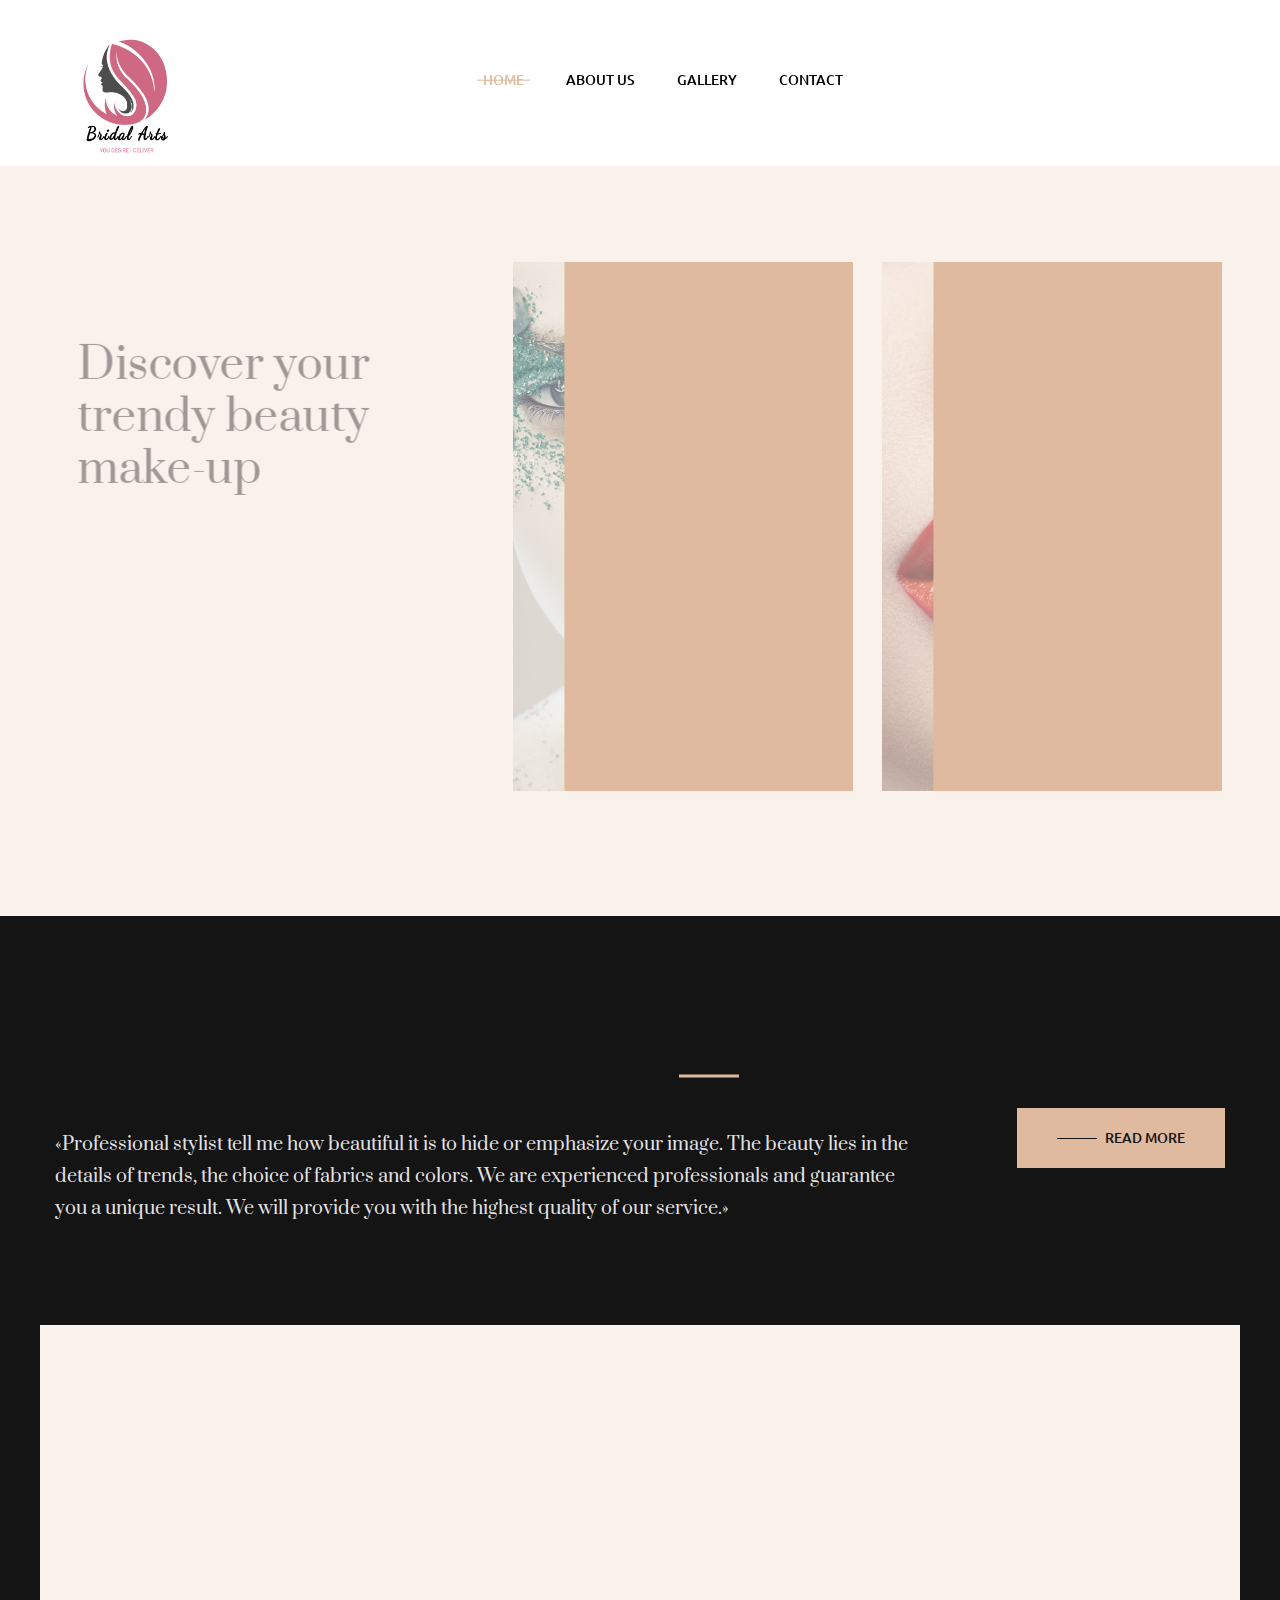
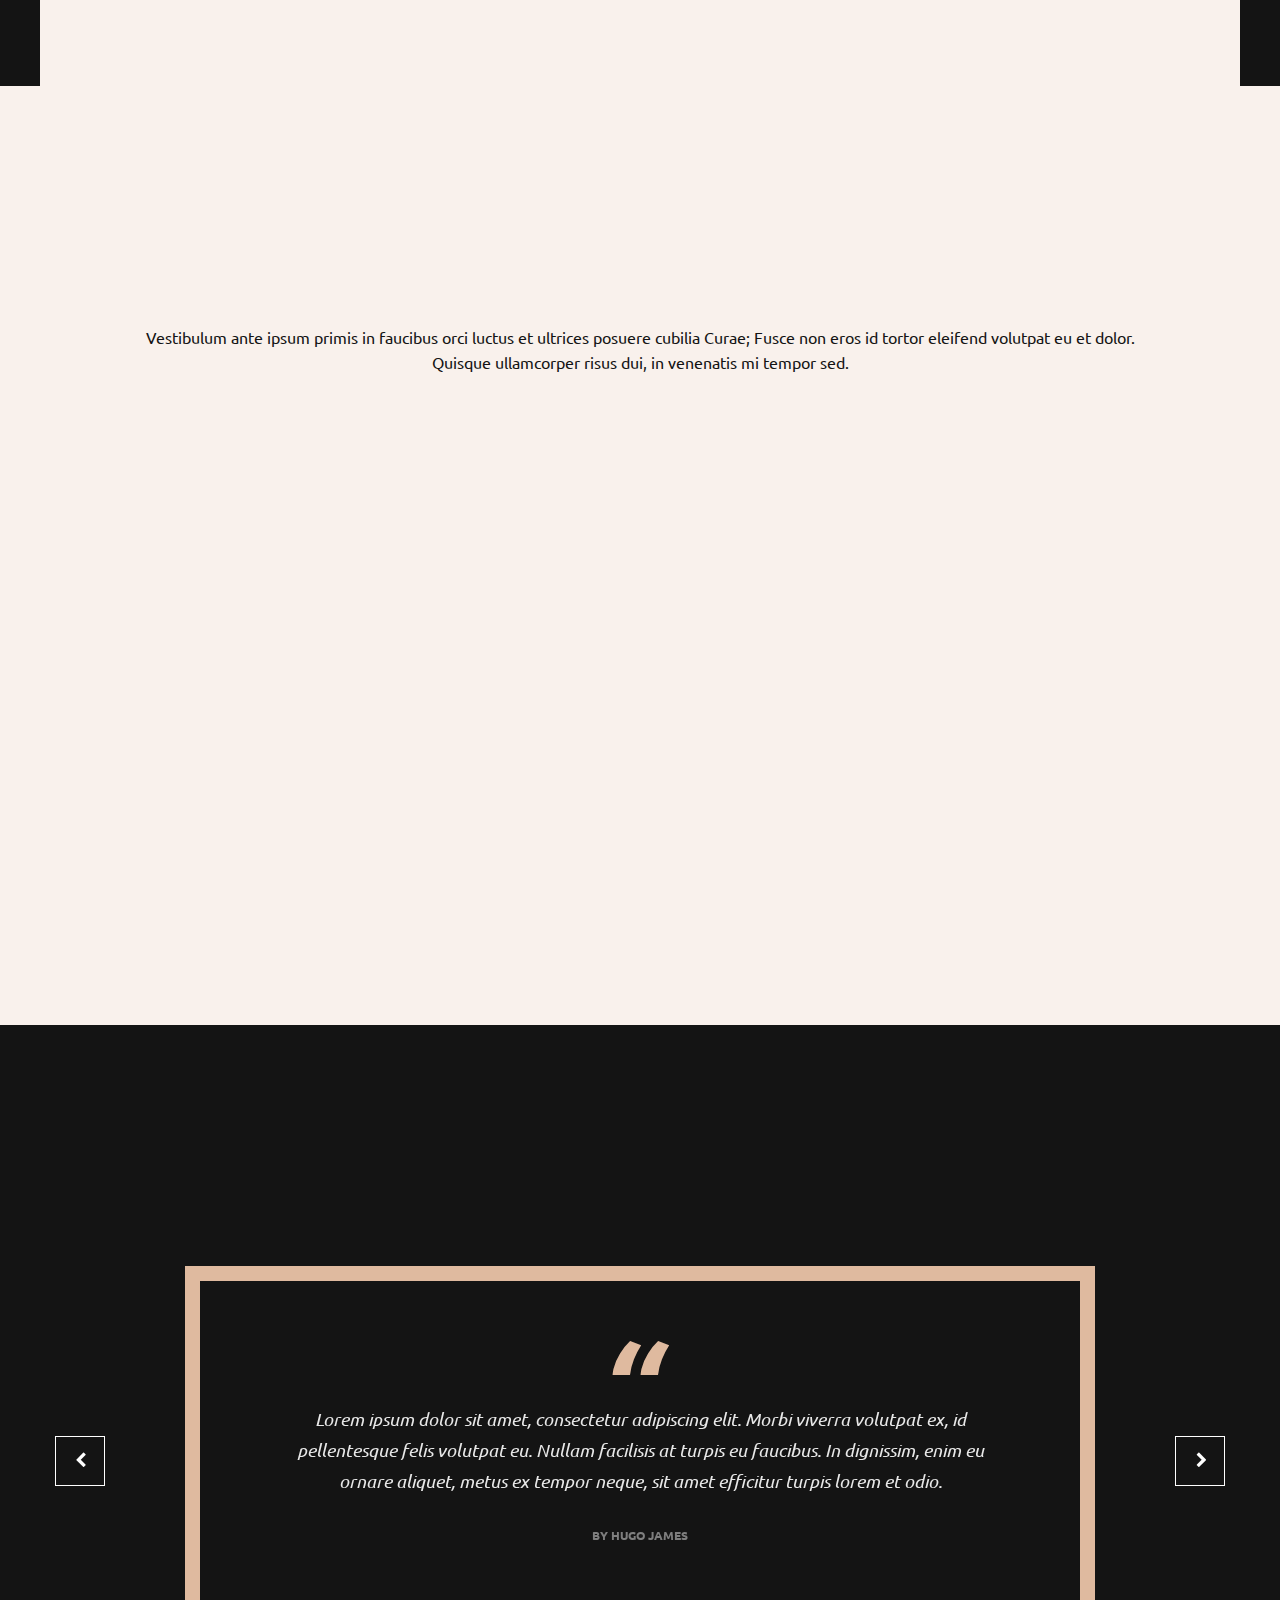
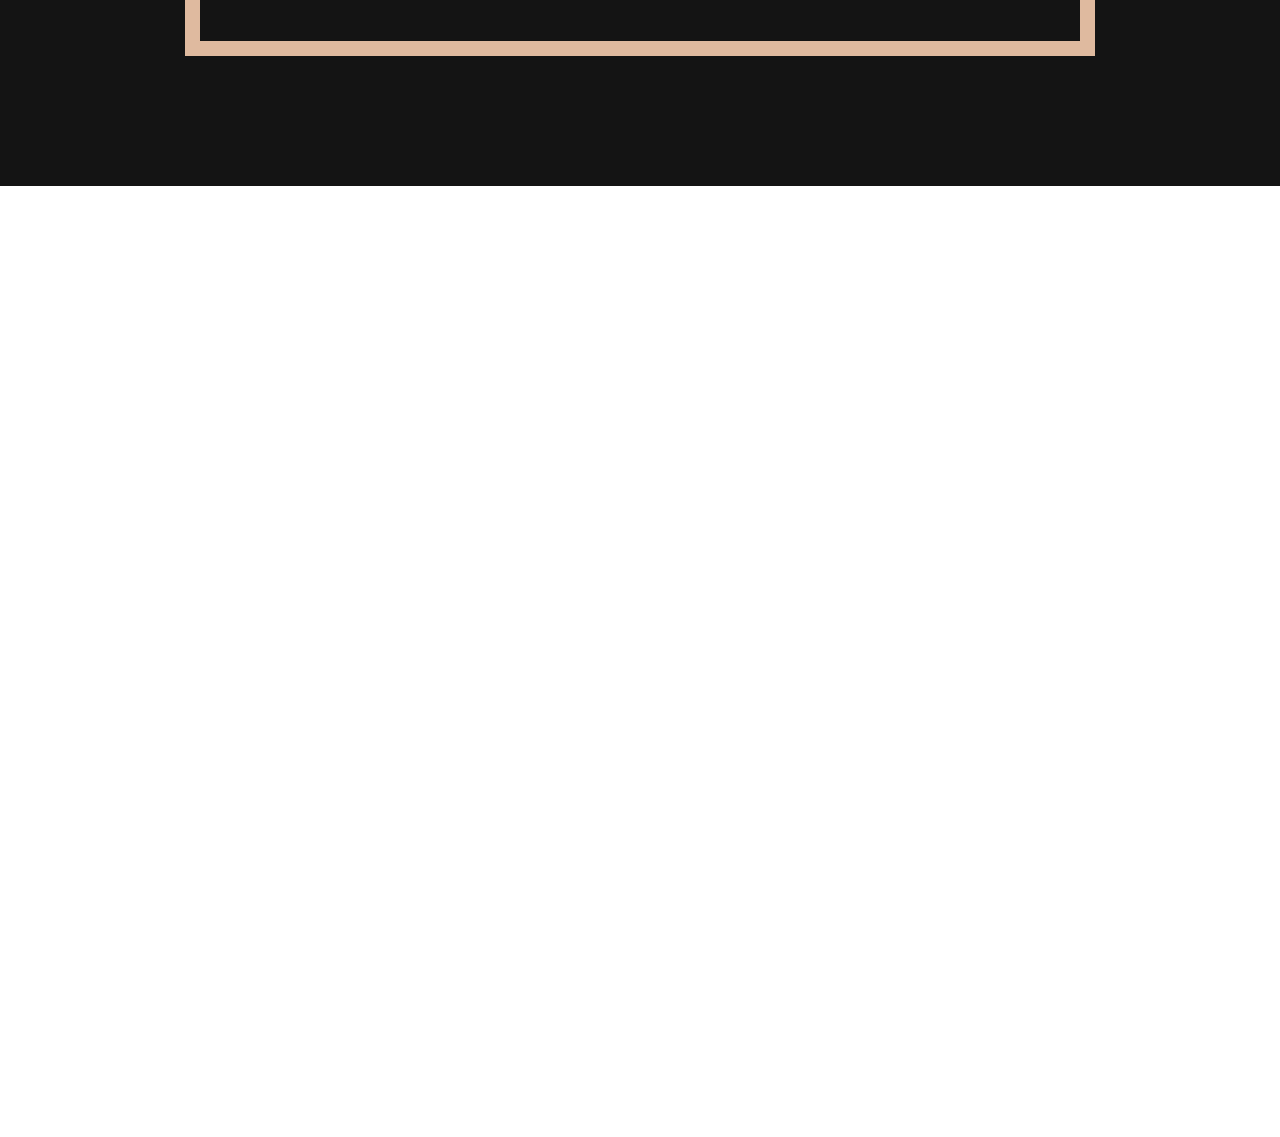
==== commit 04c181ea: "added scroll top and scroll left and scroll right" ====
--- a/homepage/index.html
+++ b/homepage/index.html
@@ -1110,7 +1110,9 @@
 				<p><a href="https://themeforest.net/user/like-themes">Bridal Arts</a> © All Rights Reserved - 2019</p>
 			</div>
 		</footer>
-	</div> <a href="#" class="ltx-go-top floating ltx-go-top-img"><span class="go-top-icon"></span></a>
+	</div> <a href="#" class="ltx-go-top floating ltx-go-top-img"><span class="go-top-icon">
+			<i class="fa fa-arrow-up fa-2x"></i>
+		</span></a>
 
 	<link href="https://fonts.googleapis.com/css?family=Prata:400%7CUbuntu:400%7CRoboto:400%2C500%7COpen+Sans:400"
 		rel="stylesheet" property="stylesheet" media="all" type="text/css">
--- a/wp-content/cache/autoptimize/css/autoptimize_172cbbd5515ffa373b9de6e40cc37115.css
+++ b/wp-content/cache/autoptimize/css/autoptimize_172cbbd5515ffa373b9de6e40cc37115.css
@@ -35,7 +35,7 @@
 html.swipebox-html.swipebox-touch{overflow:hidden!important}#swipebox-overlay img{border:none!important}#swipebox-overlay{width:100%;height:100%;position:fixed;top:0;left:0;z-index:99999!important;overflow:hidden;-webkit-user-select:none;-moz-user-select:none;-ms-user-select:none;user-select:none}#swipebox-container{position:relative;width:100%;height:100%}#swipebox-slider{-webkit-transition:-webkit-transform .4s ease;transition:transform .4s ease;height:100%;left:0;top:0;width:100%;display:none;cursor:pointer}#swipebox-slider .slide{height:100%;width:100%;line-height:1px;text-align:center;display:inline-block}#swipebox-slider .slide:before{content:"";display:inline-block;height:50%;width:1px;margin-right:-1px}#swipebox-slider .slide .swipebox-inline-container,#swipebox-slider .slide .swipebox-video-container,#swipebox-slider .slide img{display:inline-block;max-height:100%;max-width:100%;margin:0;padding:0;width:auto;height:auto;vertical-align:middle}#swipebox-slider .slide .swipebox-video-container{background:0 0;max-width:1140px;max-height:100%;width:100%;padding:5%;-webkit-box-sizing:border-box;box-sizing:border-box}#swipebox-slider .slide .swipebox-video-container .swipebox-video{width:100%;height:0;padding-bottom:56.25%;overflow:hidden;position:relative}#swipebox-slider .slide .swipebox-video-container .swipebox-video iframe{width:100%!important;height:100%!important;position:absolute;top:0;left:0}#swipebox-slider .slide-loading{background:url([data-uri]) center center no-repeat}#swipebox-bottom-bar,#swipebox-top-bar{-webkit-transition:.5s;transition:.5s;position:absolute;left:0;z-index:999;height:50px;width:100%}#swipebox-bottom-bar{bottom:-50px}#swipebox-bottom-bar.visible-bars{-webkit-transform:translate3d(0,-50px,0);transform:translate3d(0,-50px,0)}#swipebox-top-bar{top:-50px;color:#fff!important;font-size:15px;line-height:43px;font-family:Helvetica,Arial,sans-serif}#swipebox-top-bar.visible-bars{-webkit-transform:translate3d(0,50px,0);transform:translate3d(0,50px,0)}#swipebox-title{display:block;width:100%;text-align:center}#swipebox-close,#swipebox-next,#swipebox-prev{background-image:url([data-uri]);background-repeat:no-repeat;border:none!important;text-decoration:none!important;cursor:pointer;width:50px;height:50px;top:0}#swipebox-arrows{display:block;margin:0 auto;width:100%;height:50px}#swipebox-prev{background-position:-32px 13px;float:left}#swipebox-next{background-position:-78px 13px;float:right}#swipebox-close{top:0;right:0;position:absolute;z-index:9999;background-position:15px 12px}.swipebox-no-close-button #swipebox-close{display:none}#swipebox-next.disabled,#swipebox-prev.disabled{opacity:.3}.swipebox-no-touch #swipebox-overlay.rightSpring #swipebox-slider{-webkit-animation:rightSpring .3s;animation:rightSpring .3s}.swipebox-no-touch #swipebox-overlay.leftSpring #swipebox-slider{-webkit-animation:leftSpring .3s;animation:leftSpring .3s}.swipebox-touch #swipebox-container:after,.swipebox-touch #swipebox-container:before{-webkit-backface-visibility:hidden;backface-visibility:hidden;-webkit-transition:all .3s ease;transition:all .3s ease;content:' ';position:absolute;z-index:999;top:0;height:100%;width:20px;opacity:0}.swipebox-touch #swipebox-container:before{left:0;-webkit-box-shadow:inset 10px 0 10px -8px #656565;box-shadow:inset 10px 0 10px -8px #656565}.swipebox-touch #swipebox-container:after{right:0;-webkit-box-shadow:inset -10px 0 10px -8px #656565;box-shadow:inset -10px 0 10px -8px #656565}.swipebox-touch #swipebox-overlay.leftSpringTouch #swipebox-container:before,.swipebox-touch #swipebox-overlay.rightSpringTouch #swipebox-container:after{opacity:1}@-webkit-keyframes rightSpring{0%,100%{left:0}50%{left:-30px}}@keyframes rightSpring{0%,100%{left:0}50%{left:-30px}}@-webkit-keyframes leftSpring{0%,100%{left:0}50%{left:30px}}@keyframes leftSpring{0%,100%{left:0}50%{left:30px}}@media screen and (min-width:800px){#swipebox-close{right:10px}#swipebox-arrows{width:92%;max-width:800px}}.swiper-slide,.swiper-wrapper{width:100%;height:100%;position:relative}#swipebox-overlay{background:#0d0d0d}#swipebox-bottom-bar,#swipebox-top-bar{text-shadow:1px 1px 1px #000;background:#000;opacity:.95}.swiper-container{margin-left:auto;margin-right:auto;position:relative;overflow:hidden;z-index:1}.swiper-container-no-flexbox .swiper-slide{float:left}.swiper-container-vertical>.swiper-wrapper{-webkit-box-orient:vertical;-moz-box-orient:vertical;-ms-flex-direction:column;-webkit-flex-direction:column;flex-direction:column}.swiper-wrapper{z-index:1;display:-webkit-box;display:-moz-box;display:-ms-flexbox;display:-webkit-flex;display:flex;-webkit-transition-property:-webkit-transform;-moz-transition-property:-moz-transform;-o-transition-property:-o-transform;-ms-transition-property:-ms-transform;transition-property:transform;-webkit-box-sizing:content-box;-moz-box-sizing:content-box;box-sizing:content-box}.swiper-container-android .swiper-slide,.swiper-wrapper{-moz-transform:translate3d(0,0,0);-o-transform:translate(0,0);transform:translate3d(0,0,0)}.swiper-container-multirow>.swiper-wrapper{-webkit-box-lines:multiple;-moz-box-lines:multiple;-ms-flex-wrap:wrap;-webkit-flex-wrap:wrap;flex-wrap:wrap}.swiper-container-free-mode>.swiper-wrapper{-webkit-transition-timing-function:ease-out;-moz-transition-timing-function:ease-out;-ms-transition-timing-function:ease-out;-o-transition-timing-function:ease-out;transition-timing-function:ease-out;margin:0 auto}.swiper-slide{-webkit-flex-shrink:0;-ms-flex:0 0 auto;flex-shrink:0}.swiper-container-autoheight,.swiper-container-autoheight .swiper-slide{height:auto}.swiper-container-autoheight .swiper-wrapper{-webkit-box-align:start;-ms-flex-align:start;-webkit-align-items:flex-start;align-items:flex-start;-webkit-transition-property:-webkit-transform,height;-moz-transition-property:-moz-transform;-o-transition-property:-o-transform;-ms-transition-property:-ms-transform;transition-property:transform,height}.swiper-container .swiper-notification{position:absolute;left:0;top:0;pointer-events:none;opacity:0;z-index:-1000}.swiper-wp8-horizontal{-ms-touch-action:pan-y;touch-action:pan-y}.swiper-wp8-vertical{-ms-touch-action:pan-x;touch-action:pan-x}.swiper-button-next,.swiper-button-prev{position:absolute;top:50%;width:27px;height:44px;margin-top:-22px;z-index:10;cursor:pointer;-moz-background-size:27px 44px;-webkit-background-size:27px 44px;background-size:27px 44px;background-position:center;background-repeat:no-repeat}.swiper-button-next.swiper-button-disabled,.swiper-button-prev.swiper-button-disabled{opacity:.35;cursor:auto;pointer-events:none}.swiper-button-prev,.swiper-container-rtl .swiper-button-next{background-image:url("data:image/svg+xml;charset=utf-8,%3Csvg%20xmlns%3D'http%3A%2F%2Fwww.w3.org%2F2000%2Fsvg'%20viewBox%3D'0%200%2027%2044'%3E%3Cpath%20d%3D'M0%2C22L22%2C0l2.1%2C2.1L4.2%2C22l19.9%2C19.9L22%2C44L0%2C22L0%2C22L0%2C22z'%20fill%3D'%23007aff'%2F%3E%3C%2Fsvg%3E");left:10px;right:auto}.swiper-button-prev.swiper-button-black,.swiper-container-rtl .swiper-button-next.swiper-button-black{background-image:url("data:image/svg+xml;charset=utf-8,%3Csvg%20xmlns%3D'http%3A%2F%2Fwww.w3.org%2F2000%2Fsvg'%20viewBox%3D'0%200%2027%2044'%3E%3Cpath%20d%3D'M0%2C22L22%2C0l2.1%2C2.1L4.2%2C22l19.9%2C19.9L22%2C44L0%2C22L0%2C22L0%2C22z'%20fill%3D'%23000000'%2F%3E%3C%2Fsvg%3E")}.swiper-button-prev.swiper-button-white,.swiper-container-rtl .swiper-button-next.swiper-button-white{background-image:url("data:image/svg+xml;charset=utf-8,%3Csvg%20xmlns%3D'http%3A%2F%2Fwww.w3.org%2F2000%2Fsvg'%20viewBox%3D'0%200%2027%2044'%3E%3Cpath%20d%3D'M0%2C22L22%2C0l2.1%2C2.1L4.2%2C22l19.9%2C19.9L22%2C44L0%2C22L0%2C22L0%2C22z'%20fill%3D'%23ffffff'%2F%3E%3C%2Fsvg%3E")}.swiper-button-next,.swiper-container-rtl .swiper-button-prev{background-image:url("data:image/svg+xml;charset=utf-8,%3Csvg%20xmlns%3D'http%3A%2F%2Fwww.w3.org%2F2000%2Fsvg'%20viewBox%3D'0%200%2027%2044'%3E%3Cpath%20d%3D'M27%2C22L27%2C22L5%2C44l-2.1-2.1L22.8%2C22L2.9%2C2.1L5%2C0L27%2C22L27%2C22z'%20fill%3D'%23007aff'%2F%3E%3C%2Fsvg%3E");right:10px;left:auto}.swiper-button-next.swiper-button-black,.swiper-container-rtl .swiper-button-prev.swiper-button-black{background-image:url("data:image/svg+xml;charset=utf-8,%3Csvg%20xmlns%3D'http%3A%2F%2Fwww.w3.org%2F2000%2Fsvg'%20viewBox%3D'0%200%2027%2044'%3E%3Cpath%20d%3D'M27%2C22L27%2C22L5%2C44l-2.1-2.1L22.8%2C22L2.9%2C2.1L5%2C0L27%2C22L27%2C22z'%20fill%3D'%23000000'%2F%3E%3C%2Fsvg%3E")}.swiper-button-next.swiper-button-white,.swiper-container-rtl .swiper-button-prev.swiper-button-white{background-image:url("data:image/svg+xml;charset=utf-8,%3Csvg%20xmlns%3D'http%3A%2F%2Fwww.w3.org%2F2000%2Fsvg'%20viewBox%3D'0%200%2027%2044'%3E%3Cpath%20d%3D'M27%2C22L27%2C22L5%2C44l-2.1-2.1L22.8%2C22L2.9%2C2.1L5%2C0L27%2C22L27%2C22z'%20fill%3D'%23ffffff'%2F%3E%3C%2Fsvg%3E")}.swiper-pagination{position:absolute;text-align:center;-webkit-transition:.3s;-moz-transition:.3s;-o-transition:.3s;transition:.3s;-webkit-transform:translate3d(0,0,0);-ms-transform:translate3d(0,0,0);-o-transform:translate3d(0,0,0);transform:translate3d(0,0,0);z-index:10}.swiper-pagination.swiper-pagination-hidden{opacity:0}.swiper-container-horizontal>.swiper-pagination-bullets,.swiper-pagination-custom,.swiper-pagination-fraction{bottom:10px;left:0;width:100%}.swiper-pagination-bullet{width:8px;height:8px;display:inline-block;border-radius:100%;background:#000;opacity:.2}button.swiper-pagination-bullet{border:none;margin:0;padding:0;box-shadow:none;-moz-appearance:none;-ms-appearance:none;-webkit-appearance:none;appearance:none}.swiper-pagination-clickable .swiper-pagination-bullet{cursor:pointer}.swiper-pagination-white .swiper-pagination-bullet{background:#fff}.swiper-pagination-bullet-active{opacity:1;background:#007aff}.swiper-pagination-white .swiper-pagination-bullet-active{background:#fff}.swiper-pagination-black .swiper-pagination-bullet-active{background:#000}.swiper-container-vertical>.swiper-pagination-bullets{right:10px;top:50%;-webkit-transform:translate3d(0,-50%,0);-moz-transform:translate3d(0,-50%,0);-o-transform:translate(0,-50%);-ms-transform:translate3d(0,-50%,0);transform:translate3d(0,-50%,0)}.swiper-container-vertical>.swiper-pagination-bullets .swiper-pagination-bullet{margin:5px 0;display:block}.swiper-container-horizontal>.swiper-pagination-bullets .swiper-pagination-bullet{margin:0 5px}.swiper-pagination-progress{background:rgba(0,0,0,.25);position:absolute}.swiper-pagination-progress .swiper-pagination-progressbar{background:#007aff;position:absolute;left:0;top:0;width:100%;height:100%;-webkit-transform:scale(0);-ms-transform:scale(0);-o-transform:scale(0);transform:scale(0);-webkit-transform-origin:left top;-moz-transform-origin:left top;-ms-transform-origin:left top;-o-transform-origin:left top;transform-origin:left top}.swiper-container-rtl .swiper-pagination-progress .swiper-pagination-progressbar{-webkit-transform-origin:right top;-moz-transform-origin:right top;-ms-transform-origin:right top;-o-transform-origin:right top;transform-origin:right top}.swiper-container-horizontal>.swiper-pagination-progress{width:100%;height:4px;left:0;top:0}.swiper-container-vertical>.swiper-pagination-progress{width:4px;height:100%;left:0;top:0}.swiper-pagination-progress.swiper-pagination-white{background:rgba(255,255,255,.5)}.swiper-pagination-progress.swiper-pagination-white .swiper-pagination-progressbar{background:#fff}.swiper-pagination-progress.swiper-pagination-black .swiper-pagination-progressbar{background:#000}.swiper-container-3d{-webkit-perspective:1200px;-moz-perspective:1200px;-o-perspective:1200px;perspective:1200px}.swiper-container-3d .swiper-cube-shadow,.swiper-container-3d .swiper-slide,.swiper-container-3d .swiper-slide-shadow-bottom,.swiper-container-3d .swiper-slide-shadow-left,.swiper-container-3d .swiper-slide-shadow-right,.swiper-container-3d .swiper-slide-shadow-top,.swiper-container-3d .swiper-wrapper{-webkit-transform-style:preserve-3d;-moz-transform-style:preserve-3d;-ms-transform-style:preserve-3d;transform-style:preserve-3d}.swiper-container-3d .swiper-slide-shadow-bottom,.swiper-container-3d .swiper-slide-shadow-left,.swiper-container-3d .swiper-slide-shadow-right,.swiper-container-3d .swiper-slide-shadow-top{position:absolute;left:0;top:0;width:100%;height:100%;pointer-events:none;z-index:10}.swiper-container-3d .swiper-slide-shadow-left{background-image:-webkit-gradient(linear,left top,right top,from(rgba(0,0,0,.5)),to(rgba(0,0,0,0)));background-image:-webkit-linear-gradient(right,rgba(0,0,0,.5),rgba(0,0,0,0));background-image:-moz-linear-gradient(right,rgba(0,0,0,.5),rgba(0,0,0,0));background-image:-o-linear-gradient(right,rgba(0,0,0,.5),rgba(0,0,0,0));background-image:linear-gradient(to left,rgba(0,0,0,.5),rgba(0,0,0,0))}.swiper-container-3d .swiper-slide-shadow-right{background-image:-webkit-gradient(linear,right top,left top,from(rgba(0,0,0,.5)),to(rgba(0,0,0,0)));background-image:-webkit-linear-gradient(left,rgba(0,0,0,.5),rgba(0,0,0,0));background-image:-moz-linear-gradient(left,rgba(0,0,0,.5),rgba(0,0,0,0));background-image:-o-linear-gradient(left,rgba(0,0,0,.5),rgba(0,0,0,0));background-image:linear-gradient(to right,rgba(0,0,0,.5),rgba(0,0,0,0))}.swiper-container-3d .swiper-slide-shadow-top{background-image:-webkit-gradient(linear,left top,left bottom,from(rgba(0,0,0,.5)),to(rgba(0,0,0,0)));background-image:-webkit-linear-gradient(bottom,rgba(0,0,0,.5),rgba(0,0,0,0));background-image:-moz-linear-gradient(bottom,rgba(0,0,0,.5),rgba(0,0,0,0));background-image:-o-linear-gradient(bottom,rgba(0,0,0,.5),rgba(0,0,0,0));background-image:linear-gradient(to top,rgba(0,0,0,.5),rgba(0,0,0,0))}.swiper-container-3d .swiper-slide-shadow-bottom{background-image:-webkit-gradient(linear,left bottom,left top,from(rgba(0,0,0,.5)),to(rgba(0,0,0,0)));background-image:-webkit-linear-gradient(top,rgba(0,0,0,.5),rgba(0,0,0,0));background-image:-moz-linear-gradient(top,rgba(0,0,0,.5),rgba(0,0,0,0));background-image:-o-linear-gradient(top,rgba(0,0,0,.5),rgba(0,0,0,0));background-image:linear-gradient(to bottom,rgba(0,0,0,.5),rgba(0,0,0,0))}.swiper-container-coverflow .swiper-wrapper,.swiper-container-flip .swiper-wrapper{-ms-perspective:1200px}.swiper-container-cube,.swiper-container-flip{overflow:visible}.swiper-container-cube .swiper-slide,.swiper-container-flip .swiper-slide{pointer-events:none;-webkit-backface-visibility:hidden;-moz-backface-visibility:hidden;-ms-backface-visibility:hidden;backface-visibility:hidden;z-index:1}.swiper-container-cube .swiper-slide .swiper-slide,.swiper-container-flip .swiper-slide .swiper-slide{pointer-events:none}.swiper-container-cube .swiper-slide-active,.swiper-container-cube .swiper-slide-active .swiper-slide-active,.swiper-container-flip .swiper-slide-active,.swiper-container-flip .swiper-slide-active .swiper-slide-active{pointer-events:auto}.swiper-container-cube .swiper-slide-shadow-bottom,.swiper-container-cube .swiper-slide-shadow-left,.swiper-container-cube .swiper-slide-shadow-right,.swiper-container-cube .swiper-slide-shadow-top,.swiper-container-flip .swiper-slide-shadow-bottom,.swiper-container-flip .swiper-slide-shadow-left,.swiper-container-flip .swiper-slide-shadow-right,.swiper-container-flip .swiper-slide-shadow-top{z-index:0;-webkit-backface-visibility:hidden;-moz-backface-visibility:hidden;-ms-backface-visibility:hidden;backface-visibility:hidden}.swiper-container-cube .swiper-slide{visibility:hidden;-webkit-transform-origin:0 0;-moz-transform-origin:0 0;-ms-transform-origin:0 0;transform-origin:0 0;width:100%;height:100%}.swiper-container-cube.swiper-container-rtl .swiper-slide{-webkit-transform-origin:100% 0;-moz-transform-origin:100% 0;-ms-transform-origin:100% 0;transform-origin:100% 0}.swiper-container-cube .swiper-slide-active,.swiper-container-cube .swiper-slide-next,.swiper-container-cube .swiper-slide-next+.swiper-slide,.swiper-container-cube .swiper-slide-prev{pointer-events:auto;visibility:visible}.swiper-container-cube .swiper-cube-shadow{position:absolute;left:0;bottom:0;width:100%;height:100%;background:#000;opacity:.6;-webkit-filter:blur(50px);filter:blur(50px);z-index:0}.swiper-container-fade.swiper-container-free-mode .swiper-slide{-webkit-transition-timing-function:ease-out;-moz-transition-timing-function:ease-out;-ms-transition-timing-function:ease-out;-o-transition-timing-function:ease-out;transition-timing-function:ease-out}.swiper-container-fade .swiper-slide{pointer-events:none;-webkit-transition-property:opacity;-moz-transition-property:opacity;-o-transition-property:opacity;transition-property:opacity}.swiper-container-fade .swiper-slide .swiper-slide{pointer-events:none}.swiper-container-fade .swiper-slide-active,.swiper-container-fade .swiper-slide-active .swiper-slide-active{pointer-events:auto}.swiper-zoom-container{width:100%;height:100%;display:-webkit-box;display:-moz-box;display:-ms-flexbox;display:-webkit-flex;display:flex;-webkit-box-pack:center;-moz-box-pack:center;-ms-flex-pack:center;-webkit-justify-content:center;justify-content:center;-webkit-box-align:center;-moz-box-align:center;-ms-flex-align:center;-webkit-align-items:center;align-items:center;text-align:center}.swiper-zoom-container>canvas,.swiper-zoom-container>img,.swiper-zoom-container>svg{max-width:100%;max-height:100%;object-fit:contain}.swiper-scrollbar{border-radius:10px;position:relative;-ms-touch-action:none;background:rgba(0,0,0,.1)}.swiper-container-horizontal>.swiper-scrollbar{position:absolute;left:1%;bottom:3px;z-index:50;height:5px;width:98%}.swiper-container-vertical>.swiper-scrollbar{position:absolute;right:3px;top:1%;z-index:50;width:5px;height:98%}.swiper-scrollbar-drag{height:100%;width:100%;position:relative;background:rgba(0,0,0,.5);border-radius:10px;left:0;top:0}.swiper-scrollbar-cursor-drag{cursor:move}.swiper-lazy-preloader{width:42px;height:42px;position:absolute;left:50%;top:50%;margin-left:-21px;margin-top:-21px;z-index:10;-webkit-transform-origin:50%;-moz-transform-origin:50%;transform-origin:50%;-webkit-animation:swiper-preloader-spin 1s steps(12,end) infinite;-moz-animation:swiper-preloader-spin 1s steps(12,end) infinite;animation:swiper-preloader-spin 1s steps(12,end) infinite}.swiper-lazy-preloader:after{display:block;content:"";width:100%;height:100%;background-image:url("data:image/svg+xml;charset=utf-8,%3Csvg%20viewBox%3D'0%200%20120%20120'%20xmlns%3D'http%3A%2F%2Fwww.w3.org%2F2000%2Fsvg'%20xmlns%3Axlink%3D'http%3A%2F%2Fwww.w3.org%2F1999%2Fxlink'%3E%3Cdefs%3E%3Cline%20id%3D'l'%20x1%3D'60'%20x2%3D'60'%20y1%3D'7'%20y2%3D'27'%20stroke%3D'%236c6c6c'%20stroke-width%3D'11'%20stroke-linecap%3D'round'%2F%3E%3C%2Fdefs%3E%3Cg%3E%3Cuse%20xlink%3Ahref%3D'%23l'%20opacity%3D'.27'%2F%3E%3Cuse%20xlink%3Ahref%3D'%23l'%20opacity%3D'.27'%20transform%3D'rotate(30%2060%2C60)'%2F%3E%3Cuse%20xlink%3Ahref%3D'%23l'%20opacity%3D'.27'%20transform%3D'rotate(60%2060%2C60)'%2F%3E%3Cuse%20xlink%3Ahref%3D'%23l'%20opacity%3D'.27'%20transform%3D'rotate(90%2060%2C60)'%2F%3E%3Cuse%20xlink%3Ahref%3D'%23l'%20opacity%3D'.27'%20transform%3D'rotate(120%2060%2C60)'%2F%3E%3Cuse%20xlink%3Ahref%3D'%23l'%20opacity%3D'.27'%20transform%3D'rotate(150%2060%2C60)'%2F%3E%3Cuse%20xlink%3Ahref%3D'%23l'%20opacity%3D'.37'%20transform%3D'rotate(180%2060%2C60)'%2F%3E%3Cuse%20xlink%3Ahref%3D'%23l'%20opacity%3D'.46'%20transform%3D'rotate(210%2060%2C60)'%2F%3E%3Cuse%20xlink%3Ahref%3D'%23l'%20opacity%3D'.56'%20transform%3D'rotate(240%2060%2C60)'%2F%3E%3Cuse%20xlink%3Ahref%3D'%23l'%20opacity%3D'.66'%20transform%3D'rotate(270%2060%2C60)'%2F%3E%3Cuse%20xlink%3Ahref%3D'%23l'%20opacity%3D'.75'%20transform%3D'rotate(300%2060%2C60)'%2F%3E%3Cuse%20xlink%3Ahref%3D'%23l'%20opacity%3D'.85'%20transform%3D'rotate(330%2060%2C60)'%2F%3E%3C%2Fg%3E%3C%2Fsvg%3E");background-position:50%;-webkit-background-size:100%;background-size:100%;background-repeat:no-repeat}.swiper-lazy-preloader-white:after{background-image:url("data:image/svg+xml;charset=utf-8,%3Csvg%20viewBox%3D'0%200%20120%20120'%20xmlns%3D'http%3A%2F%2Fwww.w3.org%2F2000%2Fsvg'%20xmlns%3Axlink%3D'http%3A%2F%2Fwww.w3.org%2F1999%2Fxlink'%3E%3Cdefs%3E%3Cline%20id%3D'l'%20x1%3D'60'%20x2%3D'60'%20y1%3D'7'%20y2%3D'27'%20stroke%3D'%23fff'%20stroke-width%3D'11'%20stroke-linecap%3D'round'%2F%3E%3C%2Fdefs%3E%3Cg%3E%3Cuse%20xlink%3Ahref%3D'%23l'%20opacity%3D'.27'%2F%3E%3Cuse%20xlink%3Ahref%3D'%23l'%20opacity%3D'.27'%20transform%3D'rotate(30%2060%2C60)'%2F%3E%3Cuse%20xlink%3Ahref%3D'%23l'%20opacity%3D'.27'%20transform%3D'rotate(60%2060%2C60)'%2F%3E%3Cuse%20xlink%3Ahref%3D'%23l'%20opacity%3D'.27'%20transform%3D'rotate(90%2060%2C60)'%2F%3E%3Cuse%20xlink%3Ahref%3D'%23l'%20opacity%3D'.27'%20transform%3D'rotate(120%2060%2C60)'%2F%3E%3Cuse%20xlink%3Ahref%3D'%23l'%20opacity%3D'.27'%20transform%3D'rotate(150%2060%2C60)'%2F%3E%3Cuse%20xlink%3Ahref%3D'%23l'%20opacity%3D'.37'%20transform%3D'rotate(180%2060%2C60)'%2F%3E%3Cuse%20xlink%3Ahref%3D'%23l'%20opacity%3D'.46'%20transform%3D'rotate(210%2060%2C60)'%2F%3E%3Cuse%20xlink%3Ahref%3D'%23l'%20opacity%3D'.56'%20transform%3D'rotate(240%2060%2C60)'%2F%3E%3Cuse%20xlink%3Ahref%3D'%23l'%20opacity%3D'.66'%20transform%3D'rotate(270%2060%2C60)'%2F%3E%3Cuse%20xlink%3Ahref%3D'%23l'%20opacity%3D'.75'%20transform%3D'rotate(300%2060%2C60)'%2F%3E%3Cuse%20xlink%3Ahref%3D'%23l'%20opacity%3D'.85'%20transform%3D'rotate(330%2060%2C60)'%2F%3E%3C%2Fg%3E%3C%2Fsvg%3E")}@-webkit-keyframes swiper-preloader-spin{100%{-webkit-transform:rotate(360deg)}}@keyframes swiper-preloader-spin{100%{transform:rotate(360deg)}}
 .font-main{font-family:'Ubuntu',sans-serif;font-family:var(--font-main),sans-serif}.font-headers{font-family:'Prata',serif;font-family:var(--font-headers),serif}.font-subheaders{font-family:'Mrs+Saint+Delafiel',serif;font-family:var(--font-subheaders),serif}:root{--font-main:'Ubuntu';--font-headers:'Prata';--font-subheaders:'';--main:#dfba9f;--main-darker:#6e9761;--main-lighter:#a3d09e;--second:#47ccc8;--gray:#f9f1ec;--gray-dark:rgba(0,0,0,.4);--gray-light:rgba(0,0,0,.1);--white:#fff;--black-darker:#0a182d;--black:#141414;--black-text:var(--black);--black-light:rgba(0,0,0,.5);--red:#ff7366}.color-main{color:#dfba9f;color:var(--main)}.color-second{color:#47ccc8;color:var(--second)}.color-gray{color:rgba(0,0,0,.4)}.color-white{color:#fff;color:var(--white)}.color-black{color:#141414;color:var(--black)}.text-main{font-size:16px;line-height:1.6em}
 /*! normalize.css v3.0.3 | MIT License | github.com/necolas/normalize.css */
-html{font-family:sans-serif;-ms-text-size-adjust:100%;-webkit-text-size-adjust:100%}body{margin:0}article,aside,details,figcaption,figure,footer,header,hgroup,main,menu,nav,section,summary{display:block}audio,canvas,progress,video{display:inline-block;vertical-align:baseline}audio:not([controls]){display:none;height:0}[hidden],template{display:none}a{background-color:transparent}a:active,a:hover{outline:0}abbr[title]{border-bottom:1px dotted}b,strong{font-weight:700}dfn{font-style:italic}h1{font-size:2em;margin:.67em 0}mark{background:var(--second);color:#141414;color:var(--black)}small{font-size:80%}sub,sup{font-size:75%;line-height:0;position:relative;vertical-align:baseline}sup{top:-.5em}sub{bottom:-.25em}img{border:0}svg:not(:root){overflow:hidden}figure{margin:1em 40px}hr{box-sizing:content-box;height:0}pre{overflow:auto}code,kbd,pre,samp{font-family:monospace,monospace;font-size:1em}button,input,optgroup,select,textarea{color:inherit;font:inherit;margin:0}button{overflow:visible}button,select{text-transform:none}button,html input[type=button],input[type=reset],input[type=submit]{-webkit-appearance:button;cursor:pointer}button[disabled],html input[disabled]{cursor:default}button::-moz-focus-inner,input::-moz-focus-inner{border:0;padding:0}input{line-height:normal}input[type=checkbox],input[type=radio]{box-sizing:border-box;padding:0}input[type=number]::-webkit-inner-spin-button,input[type=number]::-webkit-outer-spin-button{height:auto}input[type=search]{-webkit-appearance:textfield;box-sizing:content-box}input[type=search]::-webkit-search-cancel-button,input[type=search]::-webkit-search-decoration{-webkit-appearance:none}fieldset{border:1px solid silver;margin:0 2px;padding:.35em .625em .75em}legend{border:0;padding:0}textarea{overflow:auto}optgroup{font-weight:700}table{border-collapse:collapse;border-spacing:0}td,th{padding:0}.black-browser-color{color:#0a182d;color:var(--black-darker)}@-moz-document url-prefix(){.black-browser-color{color:#141414;color:var(--black)}}html{overflow-y:scroll}.header-wrapper{background-color:#141414;background-color:var(--black);color:#fff;color:var(--white);position:relative;background-size:100%}.error404.ltx-bg-404 .header-wrapper{background-color:transparent}@media (max-width:1299px){.header-wrapper{background-size:cover}}.header-wrapper.ltx-parallax{background-attachment:fixed;background-position:50% 0}.header-wrapper.wrapper-navbar-layout-transparent-white,.header-wrapper.wrapper-navbar-layout-transparent{background-image:none !important;margin-bottom:-100px}.header-wrapper.wrapper-navbar-layout-transparent-white:after,.header-wrapper.wrapper-navbar-layout-transparent:after,.header-wrapper.wrapper-navbar-layout-transparent-white:before,.header-wrapper.wrapper-navbar-layout-transparent:before{display:none}.header-wrapper.wrapper-navbar-layout-transparent-white .navbar{border-bottom:1px solid rgba(0,0,0,.1)}.header-wrapper:not(.ltx-pageheader-disabled):after{content:"";position:absolute;left:0;right:0;bottom:-15px;height:15px;background-color:#f9f1ec;background-color:var(--gray)}header.page-header{color:#fff;color:var(--white);text-align:center;margin:0;display:flex;flex-direction:column;justify-content:center;padding-bottom:0;background-repeat:no-repeat;position:relative;background-size:100%}@media (max-width:1299px){header.page-header{background-position:50% 50% !important;background-size:cover;background-attachment:fixed}}@media (max-width:1299px) and (max-width:768px){header.page-header{background-attachment:scroll}}header.page-header.ltx-parallax{background-attachment:fixed;background-position:50% 0}header.page-header:before{background-color:#141414;background-color:var(--black);zoom:1;filter:alpha(opacity=50);-webkit-opacity:.5;-moz-opacity:.5;opacity:.5;content:"";position:absolute !important;top:0;left:0;right:0;bottom:0;z-index:0;width:100%;height:100%}header.page-header .container{position:relative;z-index:2;padding-top:145px;padding-bottom:145px}@media (max-width:991px){header.page-header .container{padding-top:100px;padding-bottom:100px}}header.page-header .container:after{display:block;width:100%;height:100%;content:"";top:50%;left:50%;position:absolute;-webkit-transform:translate(-50%,-50%);-moz-transform:translate(-50%,-50%);-ms-transform:translate(-50%,-50%);-o-transform:translate(-50%,-50%);transform:translate(-50%,-50%);background:url("[data-uri]") repeat-y 15px 0;zoom:1;filter:alpha(opacity=20);-webkit-opacity:.2;-moz-opacity:.2;opacity:.2;pointer-events:none}header.page-header h1{margin:0;color:#fff;color:var(--white);position:relative;z-index:11;line-height:1.15em;font-size:60px;padding:0 15px}@media (max-width:991px){header.page-header h1{font-size:48px}}@media (max-width:768px){header.page-header h1{font-size:36px}}header.page-header .breadcrumbs{list-style:none;margin:14px 0 0;padding:0}header.page-header .breadcrumbs li{display:inline-block;margin:0;font-size:14px;color:#dfba9f;color:var(--main);text-transform:uppercase}header.page-header .breadcrumbs li a{color:#fff;color:var(--white)}header.page-header .breadcrumbs li a:hover{color:#dfba9f;color:var(--main)}header.page-header .breadcrumbs li:not(:last-child):after{margin:0 8px 0 13px;vertical-align:middle;position:relative;top:-2px;content:"/";font-size:14px;font-weight:100;color:#dfba9f;color:var(--main)}header.page-header .ltx-tagline{font-size:14px}header.page-header .ltx-social{position:absolute;right:60px;width:16px;z-index:11}@media (max-width:1599px){header.page-header .ltx-social{display:none}}header.page-header .ltx-social ul{margin:-35px 0 0;padding:0;list-style:none}header.page-header .ltx-social li{list-style:none;margin-top:35px}header.page-header .ltx-social a{color:#dfba9f;color:var(--main);position:relative;z-index:10;font-size:14px;zoom:1;filter:alpha(opacity=90);-webkit-opacity:.9;-moz-opacity:.9;opacity:.9;-webkit-transition:all .5s ease;-moz-transition:all .5s ease;-o-transition:all .5s ease;transition:all .5s ease;box-shadow:inset 0 0px 0 0px #dfba9f;border:1px solid #dfba9f;border-color:#dfba9f;border-color:var(--main);display:block;width:36px;height:36px;line-height:36px;text-align:center}header.page-header .ltx-social a:hover{color:#dfba9f;color:var(--main)}header.page-header .ltx-social a:hover{box-shadow:inset 0 0px 0 16px #dfba9f;color:#141414;color:var(--black)}@media (max-width:1199px){header.page-header .ltx-social{display:none}}.ltx-tagline{position:absolute;left:0;-webkit-transform:rotate(-90deg);-moz-transform:rotate(-90deg);-ms-transform:rotate(-90deg);-o-transform:rotate(-90deg);transform:rotate(-90deg);font-size:14px;margin-left:-70px}.ltx-tagline>span{zoom:1;filter:alpha(opacity=75);-webkit-opacity:.75;-moz-opacity:.75;opacity:.75}@media (max-width:1199px){.ltx-tagline{display:none}}.ltx-tagline:before{content:"";display:inline-block;vertical-align:baseline;padding-bottom:4px;margin-right:13px;width:100px;height:1px;border-top:1px solid #dfba9f;border-color:#dfba9f;border-color:var(--main)}#nav-wrapper.navbar-layout-transparent+.main-wrapper{position:relative;margin-top:-101px}.page-header+.main-wrapper{margin-top:0 !important}@media (min-width:768px){body.admin-bar .navbar.affix.dark:not(.affix-top){margin-top:32px !important}}body.admin-bar .navbar-collapse.navbar-mobile{margin-top:32px !important}@media (max-width:768px){body.admin-bar nav.navbar{margin-top:0}body.admin-bar nav.navbar #navbar.navbar-mobile.navbar-collapse{margin-top:0 !important;padding-top:43px !important}}body.admin-bar #adminbarsearch{background:0 0 !important}#nav-wrapper{width:100%;z-index:100;min-height:100px;display:inline-block}#nav-wrapper .container{min-height:100px;zoom:1;filter:alpha(opacity=0);-webkit-opacity:0;-moz-opacity:0;opacity:0;-webkit-transition:opacity .3s ease;-moz-transition:opacity .3s ease;-o-transition:opacity .3s ease;transition:opacity .3s ease}#nav-wrapper.navbar-layout-white{background-color:#fff;background-color:var(--white)}#nav-wrapper.navbar-layout-white nav.navbar.affix{background-color:#fff;background-color:var(--white)}#nav-wrapper.navbar-layout-desktop-center nav.navbar.affix{background-color:#fff;background-color:var(--white)}#nav-wrapper.inited{max-height:initial}#nav-wrapper.inited .container{zoom:1;filter:alpha(opacity=100);-webkit-opacity:1;-moz-opacity:1;opacity:1}#nav-wrapper.inited #navbar{max-height:initial}@media (min-width:1200px){#nav-wrapper .navbar-controls .ltx-navbar-icons{display:none}}#nav-wrapper:not(.inited) nav.navbar #navbar{max-height:100px;overflow:hidden !important}.navbar-nav{float:none !important}nav.navbar{z-index:20;-webkit-border-radius:0;-webkit-background-clip:padding-box;-moz-border-radius:0;-moz-background-clip:padding;border-radius:0;background-clip:padding-box;border:0 none;padding:0;margin-bottom:0;vertical-align:top}nav.navbar .container{position:relative;overflow:visible;vertical-align:middle}nav.navbar .container:before{content:"";display:inline-block;vertical-align:middle;height:100%}nav.navbar .navbar-logo{z-index:2;position:relative}nav.navbar .logo{display:inline-block;vertical-align:middle;z-index:2;float:left}nav.navbar .logo img{max-height:80px;width:auto}nav.navbar #navbar .mega-menu{top:50px !important;right:auto !important;width:100%;left:50%;max-width:970px;-webkit-transform:translate(-50%,-3%);-moz-transform:translate(-50%,-3%);-ms-transform:translate(-50%,-3%);-o-transform:translate(-50%,-3%);transform:translate(-50%,-3%)}nav.navbar.affix-top{z-index:100;left:0;right:0}nav.navbar .mega-menu,nav.navbar ul ul{display:none}nav.navbar #navbar{zoom:1;filter:alpha(opacity=0);-webkit-opacity:0;-moz-opacity:0;opacity:0;position:absolute;display:inline-block;text-align:center;width:100%;padding:6px 0}nav.navbar #navbar.navbar-desktop{top:50%;-webkit-transform:translateY(-50%);-moz-transform:translateY(-50%);-ms-transform:translateY(-50%);-o-transform:translateY(-50%);transform:translateY(-50%);zoom:1;filter:alpha(opacity=100);-webkit-opacity:1;-moz-opacity:1;opacity:1}nav.navbar #navbar.navbar-desktop .toggle-wrap{display:none}nav.navbar #navbar.navbar-desktop ul.navbar-nav{text-align:center;display:inline-block;margin:0 auto 0;position:relative;z-index:4}\ nav.navbar #navbar.navbar-desktop ul.navbar-nav>li{float:left}nav.navbar #navbar.navbar-desktop ul.navbar-nav li,nav.navbar #navbar.navbar-desktop ul.navbar-nav a{font-size:14px;font-weight:500;transition:none;text-transform:uppercase;padding:0}nav.navbar #navbar.navbar-desktop ul.navbar-nav span:hover,nav.navbar #navbar.navbar-desktop ul.navbar-nav li:hover{cursor:pointer}nav.navbar #navbar.navbar-desktop ul.navbar-nav a{padding:0 15px 0;position:relative;cursor:pointer}nav.navbar #navbar.navbar-desktop ul.navbar-nav a:focus{background:0 0}nav.navbar #navbar.navbar-desktop ul.navbar-nav a>span{display:inline-block;position:relative;padding:0 6px}nav.navbar #navbar.navbar-desktop ul.navbar-nav>li:last-child>a{padding-right:0}nav.navbar #navbar.navbar-desktop ul.navbar-nav>li:hover>a{background:0 0;color:#dfba9f;color:var(--main)}nav.navbar #navbar.navbar-desktop ul.navbar-nav>li span:before{content:"";display:block;border-top:1px solid #dfba9f;border-color:#dfba9f;border-color:var(--main);position:absolute;width:0;right:0;top:10px;-webkit-transition:width .5s;-moz-transition:width .5s;-o-transition:width .5s;transition:width .5s}nav.navbar #navbar.navbar-desktop ul.navbar-nav>li:hover>a>span:before{width:100%;left:0;right:auto}nav.navbar #navbar.navbar-desktop ul.navbar-nav>li>a{-webkit-transition:color .4s ease;-moz-transition:color .4s ease;-o-transition:color .4s ease;transition:color .4s ease;color:#0a182d;color:var(--black-darker);position:relative;z-index:5}@-moz-document url-prefix(){nav.navbar #navbar.navbar-desktop ul.navbar-nav>li>a{color:#141414;color:var(--black)}}@-moz-document url-prefix(){nav.navbar #navbar.navbar-desktop ul.navbar-nav>li>a{color:#141414;color:var(--black)}}nav.navbar #navbar.navbar-desktop ul.navbar-nav>li.current-menu-ancestor>a,nav.navbar #navbar.navbar-desktop ul.navbar-nav>li.current-menu-item>a,nav.navbar #navbar.navbar-desktop ul.navbar-nav>li.current-menu-parent>a,nav.navbar #navbar.navbar-desktop ul.navbar-nav>li.current_page_parent>a,nav.navbar #navbar.navbar-desktop ul.navbar-nav>li.current_page_item>a{color:#dfba9f;color:var(--main);cursor:default}nav.navbar #navbar.navbar-desktop ul.navbar-nav>li.current-menu-ancestor>a span:before,nav.navbar #navbar.navbar-desktop ul.navbar-nav>li.current-menu-item>a span:before,nav.navbar #navbar.navbar-desktop ul.navbar-nav>li.current-menu-parent>a span:before,nav.navbar #navbar.navbar-desktop ul.navbar-nav>li.current_page_parent>a span:before,nav.navbar #navbar.navbar-desktop ul.navbar-nav>li.current_page_item>a span:before{width:100%}nav.navbar #navbar.navbar-desktop ul.navbar-nav>li.page_item_has_children:not(:last-child),nav.navbar #navbar.navbar-desktop ul.navbar-nav>li.menu-item-has-children:not(:last-child){padding-right:6px}nav.navbar #navbar.navbar-desktop ul.navbar-nav>li.page_item_has_children>a,nav.navbar #navbar.navbar-desktop ul.navbar-nav>li.menu-item-has-children>a{vertical-align:middle}nav.navbar #navbar.navbar-desktop ul.navbar-nav>li.page_item_has_children>a:after,nav.navbar #navbar.navbar-desktop ul.navbar-nav>li.menu-item-has-children>a:after{display:inline-block;font:normal normal normal 14px/1 FontAwesome;font-size:inherit;text-rendering:auto;-webkit-font-smoothing:antialiased;-moz-osx-font-smoothing:grayscale;font-size:18px;vertical-align:baseline;content:"\f105";margin:1px 0 0 1px;zoom:1;filter:alpha(opacity=70);-webkit-opacity:.7;-moz-opacity:.7;opacity:.7;position:absolute;transition:color .5s ease;color:#dfba9f;color:var(--main)}nav.navbar #navbar.navbar-desktop ul.navbar-nav>li.page_item_has_children:hover>a:after,nav.navbar #navbar.navbar-desktop ul.navbar-nav>li.menu-item-has-children:hover>a:after{content:"\f107"}nav.navbar #navbar.navbar-desktop ul.navbar-nav>li.page_item_has_children:hover>ul,nav.navbar #navbar.navbar-desktop ul.navbar-nav>li.menu-item-has-children:hover>ul{zoom:1;filter:alpha(opacity=100);-webkit-opacity:1;-moz-opacity:1;opacity:1;-webkit-transform:translateY(0);-moz-transform:translateY(0);-ms-transform:translateY(0);-o-transform:translateY(0);transform:translateY(0);visibility:visible;-webkit-transition:all .4s ease;-moz-transition:all .4s ease;-o-transition:all .4s ease;transition:all .4s ease;z-index:100}nav.navbar #navbar.navbar-desktop ul.navbar-nav>li.page_item_has_children:hover>ul li,nav.navbar #navbar.navbar-desktop ul.navbar-nav>li.menu-item-has-children:hover>ul li{-webkit-transform:translateX(0%);-moz-transform:translateX(0%);-ms-transform:translateX(0%);-o-transform:translateX(0%);transform:translateX(0%)}nav.navbar #navbar.navbar-desktop ul.navbar-nav>li.page_item_has_children:hover:after,nav.navbar #navbar.navbar-desktop ul.navbar-nav>li.menu-item-has-children:hover:after{content:"";z-index:0;position:absolute;height:42px;width:100%;min-width:100px;bottom:-30px;left:0;display:block;background:0 0}nav.navbar #navbar.navbar-desktop ul.navbar-nav>li.page_item_has_children:hover>ul,nav.navbar #navbar.navbar-desktop ul.navbar-nav>li.menu-item-has-children:hover>ul{pointer-events:auto}nav.navbar #navbar.navbar-desktop ul.navbar-nav>li.page_item_has_children>ul>li:hover>ul,nav.navbar #navbar.navbar-desktop ul.navbar-nav>li.menu-item-has-children>ul>li:hover>ul{pointer-events:auto}nav.navbar #navbar.navbar-desktop ul.navbar-nav>li.page_item_has_children>ul>li>ul>li:hover>ul,nav.navbar #navbar.navbar-desktop ul.navbar-nav>li.menu-item-has-children>ul>li>ul>li:hover>ul{pointer-events:auto}nav.navbar #navbar.navbar-desktop ul.navbar-nav>li.page_item_has_children>ul>li>ul>li>ul>li:hover>ul,nav.navbar #navbar.navbar-desktop ul.navbar-nav>li.menu-item-has-children>ul>li>ul>li>ul>li:hover>ul{pointer-events:auto}nav.navbar #navbar.navbar-desktop ul.navbar-nav>li.page_item_has_children>ul>li>ul>li>ul>li>ul>li:hover>ul,nav.navbar #navbar.navbar-desktop ul.navbar-nav>li.menu-item-has-children>ul>li>ul>li>ul>li>ul>li:hover>ul{pointer-events:auto}nav.navbar #navbar.navbar-desktop ul.navbar-nav>li.page_item_has_children>ul>li>ul>li>ul>li>ul>li>ul>li:hover>ul,nav.navbar #navbar.navbar-desktop ul.navbar-nav>li.menu-item-has-children>ul>li>ul>li>ul>li>ul>li>ul>li:hover>ul{pointer-events:auto}nav.navbar #navbar.navbar-desktop ul.navbar-nav>li.page_item_has_children>ul>li>ul>li>ul>li>ul>li>ul>li>ul>li:hover>ul,nav.navbar #navbar.navbar-desktop ul.navbar-nav>li.menu-item-has-children>ul>li>ul>li>ul>li>ul>li>ul>li>ul>li:hover>ul{pointer-events:auto}nav.navbar #navbar.navbar-desktop ul.navbar-nav>li.page_item_has_children>ul>li>ul>li>ul>li>ul>li>ul>li>ul>li>ul>li:hover>ul,nav.navbar #navbar.navbar-desktop ul.navbar-nav>li.menu-item-has-children>ul>li>ul>li>ul>li>ul>li>ul>li>ul>li>ul>li:hover>ul{pointer-events:auto}nav.navbar #navbar.navbar-desktop ul.navbar-nav>li.page_item_has_children>ul>li>ul>li>ul>li>ul>li>ul>li>ul>li>ul>li>ul>li:hover>ul,nav.navbar #navbar.navbar-desktop ul.navbar-nav>li.menu-item-has-children>ul>li>ul>li>ul>li>ul>li>ul>li>ul>li>ul>li>ul>li:hover>ul{pointer-events:auto}nav.navbar #navbar.navbar-desktop ul.navbar-nav>li.page_item_has_children>ul>li>ul>li>ul>li>ul>li>ul>li>ul>li>ul>li>ul>li>ul>li:hover>ul,nav.navbar #navbar.navbar-desktop ul.navbar-nav>li.menu-item-has-children>ul>li>ul>li>ul>li>ul>li>ul>li>ul>li>ul>li>ul>li>ul>li:hover>ul{pointer-events:auto}nav.navbar #navbar.navbar-desktop ul.navbar-nav>li.menu-collapse.menu-item-has-children:hover{color:#dfba9f;color:var(--main)}nav.navbar #navbar.navbar-desktop ul.navbar-nav>li.menu-collapse.menu-item-has-children:hover>a{border-color:#dfba9f !important;border-color:var(--main) !important}nav.navbar #navbar.navbar-desktop ul.navbar-nav>li.menu-collapse.menu-item-has-children>a.collapse-icon{margin:1px -20px 0 10px;border:2px solid #fff;border-color:#fff;border-color:var(--white);-webkit-border-radius:50%;-webkit-background-clip:padding-box;-moz-border-radius:50%;-moz-background-clip:padding;border-radius:50%;background-clip:padding-box;padding:0;width:27px;height:27px;line-height:22px;font-size:14px;display:block;text-align:center;-webkit-transition:all .3s ease;-moz-transition:all .3s ease;-o-transition:all .3s ease;transition:all .3s ease}nav.navbar #navbar.navbar-desktop ul.navbar-nav>li.menu-collapse.menu-item-has-children>a.collapse-icon:before{padding:0}nav.navbar #navbar.navbar-desktop ul.navbar-nav>li.menu-collapse.menu-item-has-children>a.collapse-icon:after{display:none}nav.navbar #navbar.navbar-desktop ul.navbar-nav ul.children,nav.navbar #navbar.navbar-desktop ul.navbar-nav ul.sub-menu{width:250px;margin:15px 0 0;padding:8px 0 8px;margin-left:-75px;display:block;zoom:1;filter:alpha(opacity=0);-webkit-opacity:0;-moz-opacity:0;opacity:0;position:absolute;-webkit-transform:translateY(10%);-moz-transform:translateY(10%);-ms-transform:translateY(10%);-o-transform:translateY(10%);transform:translateY(10%);-webkit-transition:all .4s ease;-moz-transition:all .4s ease;-o-transition:all .4s ease;transition:all .4s ease;z-index:0;pointer-events:none;text-align:left;list-style:none;-webkit-border-radius:0px;-webkit-background-clip:padding-box;-moz-border-radius:0px;-moz-background-clip:padding;border-radius:0;background-clip:padding-box;-webkit-box-shadow:0 0px 3px rgba(0,0,0,.15);-moz-box-shadow:0 0px 3px rgba(0,0,0,.15);box-shadow:0 0px 3px rgba(0,0,0,.15);border-color:#dfba9f;border-color:var(--main);background-color:#fff;background-color:var(--white)}nav.navbar #navbar.navbar-desktop ul.navbar-nav ul.children li,nav.navbar #navbar.navbar-desktop ul.navbar-nav ul.sub-menu li{padding:0;position:relative;background-color:#fff;background-color:var(--white);-webkit-transition:all .3s linear;-moz-transition:all .3s linear;-o-transition:all .3s linear;transition:all .3s linear}nav.navbar #navbar.navbar-desktop ul.navbar-nav ul.children li:last-child,nav.navbar #navbar.navbar-desktop ul.navbar-nav ul.sub-menu li:last-child{border-bottom:none}nav.navbar #navbar.navbar-desktop ul.navbar-nav ul.children li a,nav.navbar #navbar.navbar-desktop ul.navbar-nav ul.sub-menu li a{padding:10px 18px;margin:0 10px;display:block;font-size:14px;text-transform:none;position:relative;-webkit-transition:all .2s ease;-moz-transition:all .2s ease;-o-transition:all .2s ease;transition:all .2s ease;color:#141414;color:var(--black)}nav.navbar #navbar.navbar-desktop ul.navbar-nav ul.children li a span,nav.navbar #navbar.navbar-desktop ul.navbar-nav ul.sub-menu li a span{vertical-align:middle}nav.navbar #navbar.navbar-desktop ul.navbar-nav ul.children li:not(.mega-menu-col):hover>a,nav.navbar #navbar.navbar-desktop ul.navbar-nav ul.sub-menu li:not(.mega-menu-col):hover>a{background-color:#dfba9f;background-color:var(--main)}nav.navbar #navbar.navbar-desktop ul.navbar-nav ul.children li:not(.mega-menu-col):hover>ul,nav.navbar #navbar.navbar-desktop ul.navbar-nav ul.sub-menu li:not(.mega-menu-col):hover>ul{zoom:1;filter:alpha(opacity=100);-webkit-opacity:1;-moz-opacity:1;opacity:1;-webkit-transform:translateY(0);-moz-transform:translateY(0);-ms-transform:translateY(0);-o-transform:translateY(0);transform:translateY(0);transition-delay:0s,0s,.1s;visibility:visible;z-index:1}nav.navbar #navbar.navbar-desktop ul.navbar-nav ul.children li.menu-item-has-children>a span:after,nav.navbar #navbar.navbar-desktop ul.navbar-nav ul.sub-menu li.menu-item-has-children>a span:after{display:inline-block;font:normal normal normal 14px/1 FontAwesome;font-size:inherit;text-rendering:auto;-webkit-font-smoothing:antialiased;-moz-osx-font-smoothing:grayscale;font-size:14px;content:"\f105";font-weight:700;margin-top:4px;margin-left:8px;vertical-align:top}nav.navbar #navbar.navbar-desktop ul.navbar-nav ul.children li.current-menu-item>a,nav.navbar #navbar.navbar-desktop ul.navbar-nav ul.sub-menu li.current-menu-item>a,nav.navbar #navbar.navbar-desktop ul.navbar-nav ul.children li.current-menu-parent>a,nav.navbar #navbar.navbar-desktop ul.navbar-nav ul.sub-menu li.current-menu-parent>a,nav.navbar #navbar.navbar-desktop ul.navbar-nav ul.children li.current_page_parent>a,nav.navbar #navbar.navbar-desktop ul.navbar-nav ul.sub-menu li.current_page_parent>a,nav.navbar #navbar.navbar-desktop ul.navbar-nav ul.children li.current_page_item>a,nav.navbar #navbar.navbar-desktop ul.navbar-nav ul.sub-menu li.current_page_item>a{color:#dfba9f !important;color:var(--main) !important;-webkit-border-radius:0px;-webkit-background-clip:padding-box;-moz-border-radius:0px;-moz-background-clip:padding;border-radius:0;background-clip:padding-box;cursor:default !important}nav.navbar #navbar.navbar-desktop ul.navbar-nav ul.children li.current-menu-item:hover,nav.navbar #navbar.navbar-desktop ul.navbar-nav ul.sub-menu li.current-menu-item:hover,nav.navbar #navbar.navbar-desktop ul.navbar-nav ul.children li.current-menu-parent:hover,nav.navbar #navbar.navbar-desktop ul.navbar-nav ul.sub-menu li.current-menu-parent:hover,nav.navbar #navbar.navbar-desktop ul.navbar-nav ul.children li.current_page_parent:hover,nav.navbar #navbar.navbar-desktop ul.navbar-nav ul.sub-menu li.current_page_parent:hover,nav.navbar #navbar.navbar-desktop ul.navbar-nav ul.children li.current_page_item:hover,nav.navbar #navbar.navbar-desktop ul.navbar-nav ul.sub-menu li.current_page_item:hover{background:0 0 !important}nav.navbar #navbar.navbar-desktop ul.navbar-nav ul.children li.current-menu-item:hover>a,nav.navbar #navbar.navbar-desktop ul.navbar-nav ul.sub-menu li.current-menu-item:hover>a,nav.navbar #navbar.navbar-desktop ul.navbar-nav ul.children li.current-menu-parent:hover>a,nav.navbar #navbar.navbar-desktop ul.navbar-nav ul.sub-menu li.current-menu-parent:hover>a,nav.navbar #navbar.navbar-desktop ul.navbar-nav ul.children li.current_page_parent:hover>a,nav.navbar #navbar.navbar-desktop ul.navbar-nav ul.sub-menu li.current_page_parent:hover>a,nav.navbar #navbar.navbar-desktop ul.navbar-nav ul.children li.current_page_item:hover>a,nav.navbar #navbar.navbar-desktop ul.navbar-nav ul.sub-menu li.current_page_item:hover>a{background:0 0 !important}nav.navbar #navbar.navbar-desktop ul.navbar-nav ul.children ul,nav.navbar #navbar.navbar-desktop ul.navbar-nav ul.sub-menu ul{zoom:1;filter:alpha(opacity=0);-webkit-opacity:0;-moz-opacity:0;opacity:0;position:absolute;top:-8px !important;margin-top:0;-webkit-transform:translateY(0%);-moz-transform:translateY(0%);-ms-transform:translateY(0%);-o-transform:translateY(0%);transform:translateY(0%);-webkit-transition:all .4s ease;-moz-transition:all .4s ease;-o-transition:all .4s ease;transition:all .4s ease}nav.navbar #navbar.navbar-desktop ul.navbar-nav>li ul.children,nav.navbar #navbar.navbar-desktop ul.navbar-nav>li ul.sub-menu{z-index:20}nav.navbar #navbar.navbar-desktop ul.navbar-nav>li ul.children ul,nav.navbar #navbar.navbar-desktop ul.navbar-nav>li ul.sub-menu ul{left:250px !important;z-index:19;margin:0}nav.navbar #navbar.navbar-desktop ul.navbar-nav>li ul.children ul ul ul,nav.navbar #navbar.navbar-desktop ul.navbar-nav>li ul.sub-menu ul ul ul{left:250px !important;right:auto !important;z-index:18}nav.navbar #navbar.navbar-desktop ul.navbar-nav>li ul.children ul ul ul ul,nav.navbar #navbar.navbar-desktop ul.navbar-nav>li ul.sub-menu ul ul ul ul{left:auto !important;right:250px !important;z-index:17}nav.navbar #navbar.navbar-desktop ul.navbar-nav>li ul.children ul ul ul ul ul,nav.navbar #navbar.navbar-desktop ul.navbar-nav>li ul.sub-menu ul ul ul ul ul{left:250px !important;right:auto !important;z-index:16}nav.navbar #navbar.navbar-desktop ul.navbar-nav>li ul.children ul ul ul ul ul ul,nav.navbar #navbar.navbar-desktop ul.navbar-nav>li ul.sub-menu ul ul ul ul ul ul{left:auto !important;right:250px !important;z-index:15}nav.navbar #navbar.navbar-desktop ul.navbar-nav>li ul.children ul ul ul ul ul ul ul,nav.navbar #navbar.navbar-desktop ul.navbar-nav>li ul.sub-menu ul ul ul ul ul ul ul{left:250px !important;right:auto !important;z-index:14}nav.navbar #navbar.navbar-desktop ul.navbar-nav>li ul.children ul ul ul ul ul ul ul ul,nav.navbar #navbar.navbar-desktop ul.navbar-nav>li ul.sub-menu ul ul ul ul ul ul ul ul{left:auto !important;right:250px !important;z-index:13}nav.navbar #navbar.navbar-desktop ul.navbar-nav>li ul.children ul ul ul ul ul ul ul ul ul,nav.navbar #navbar.navbar-desktop ul.navbar-nav>li ul.sub-menu ul ul ul ul ul ul ul ul ul{left:250px !important;right:auto !important;z-index:12}nav.navbar #navbar.navbar-desktop ul.navbar-nav>li ul.children ul ul ul ul ul ul ul ul ul ul,nav.navbar #navbar.navbar-desktop ul.navbar-nav>li ul.sub-menu ul ul ul ul ul ul ul ul ul ul{left:auto !important;right:250px !important;z-index:11}nav.navbar #navbar.navbar-desktop ul.navbar-nav>li ul.children ul ul ul ul ul ul ul ul ul ul ul,nav.navbar #navbar.navbar-desktop ul.navbar-nav>li ul.sub-menu ul ul ul ul ul ul ul ul ul ul ul{left:250 !important;right:auto !important;z-index:10}nav.navbar #navbar.navbar-desktop ul.navbar-nav>li+li{z-index:19}nav.navbar #navbar.navbar-desktop ul.navbar-nav>li+li+li{z-index:18}nav.navbar #navbar.navbar-desktop ul.navbar-nav>li+li+li+li{z-index:17}nav.navbar #navbar.navbar-desktop ul.navbar-nav>li+li+li+li+li{z-index:16}nav.navbar #navbar.navbar-desktop ul.navbar-nav>li+li+li+li+li+li{z-index:15}nav.navbar #navbar.navbar-desktop ul.navbar-nav>li+li+li+li+li+li+li{z-index:14}nav.navbar #navbar.navbar-desktop ul.navbar-nav>li+li+li+li+li+li+li+li{z-index:13}nav.navbar #navbar.navbar-desktop ul.navbar-nav>li+li+li+li+li+li+li+li+li{z-index:12}nav.navbar #navbar.navbar-desktop ul.navbar-nav>li+li+li+li+li+li+li+li+li+li{z-index:11}nav.navbar #navbar.navbar-desktop ul.navbar-nav>li:last-child ul.children ul,nav.navbar #navbar.navbar-desktop ul.navbar-nav>li:last-child ul.sub-menu ul{left:auto !important;right:336px !important;margin-left:-86px;margin-right:-86px}nav.navbar #navbar.navbar-desktop ul.navbar-nav>li:last-child ul.children ul ul,nav.navbar #navbar.navbar-desktop ul.navbar-nav>li:last-child ul.sub-menu ul ul{left:250px !important;right:auto !important}nav.navbar #navbar.navbar-desktop ul.navbar-nav>li:last-child ul.children ul ul ul,nav.navbar #navbar.navbar-desktop ul.navbar-nav>li:last-child ul.sub-menu ul ul ul{left:auto !important;right:336px !important}nav.navbar #navbar.navbar-desktop ul.navbar-nav>li:last-child ul.children ul ul ul ul,nav.navbar #navbar.navbar-desktop ul.navbar-nav>li:last-child ul.sub-menu ul ul ul ul{left:250px !important;right:auto !important}nav.navbar #navbar.navbar-desktop ul.navbar-nav>li:last-child ul.children ul ul ul ul ul,nav.navbar #navbar.navbar-desktop ul.navbar-nav>li:last-child ul.sub-menu ul ul ul ul ul{left:auto !important;right:336px !important}nav.navbar #navbar.navbar-desktop ul.navbar-nav>li:last-child ul.children ul ul ul ul ul ul,nav.navbar #navbar.navbar-desktop ul.navbar-nav>li:last-child ul.sub-menu ul ul ul ul ul ul{left:250px !important;right:auto !important}nav.navbar #navbar.navbar-desktop ul.navbar-nav>li:last-child ul.children ul ul ul ul ul ul ul,nav.navbar #navbar.navbar-desktop ul.navbar-nav>li:last-child ul.sub-menu ul ul ul ul ul ul ul{left:auto !important;right:336px !important}nav.navbar #navbar.navbar-desktop ul.navbar-nav>li:last-child ul.children ul ul ul ul ul ul ul ul,nav.navbar #navbar.navbar-desktop ul.navbar-nav>li:last-child ul.sub-menu ul ul ul ul ul ul ul ul{left:250px !important;right:auto !important}nav.navbar #navbar.navbar-desktop ul.navbar-nav>li:last-child ul.children ul ul ul ul ul ul ul ul ul,nav.navbar #navbar.navbar-desktop ul.navbar-nav>li:last-child ul.sub-menu ul ul ul ul ul ul ul ul ul{left:auto !important;right:336px !important}nav.navbar #navbar.navbar-desktop ul.navbar-nav>li:last-child ul.children ul ul ul ul ul ul ul ul ul ul,nav.navbar #navbar.navbar-desktop ul.navbar-nav>li:last-child ul.sub-menu ul ul ul ul ul ul ul ul ul ul{left:250px !important;right:auto !important}nav.navbar #navbar.navbar-desktop li.menu-item-has-mega-menu{position:static;-webkit-transition:none;-moz-transition:none;-o-transition:none;transition:none}nav.navbar #navbar.navbar-desktop li.menu-item-has-mega-menu:hover>div.mega-menu{visibility:visible;z-index:1001;-webkit-transform:translate(-50%,0%) !important;-moz-transform:translate(-50%,0%) !important;-ms-transform:translate(-50%,0%) !important;-o-transform:translate(-50%,0%) !important;transform:translate(-50%,0%) !important;zoom:1;filter:alpha(opacity=100);-webkit-opacity:1;-moz-opacity:1;opacity:1;pointer-events:all}nav.navbar #navbar.navbar-desktop li.menu-item-has-mega-menu:hover>div.mega-menu .sub-menu{visibility:visible}nav.navbar #navbar.navbar-desktop li.menu-item-has-mega-menu:hover:after{bottom:0 !important}nav.navbar #navbar.navbar-desktop a.fa{position:relative}nav.navbar #navbar.navbar-desktop a.fa:before{display:inline-block;font:normal normal normal 14px/1 FontAwesome;font-size:inherit;text-rendering:auto;-webkit-font-smoothing:antialiased;-moz-osx-font-smoothing:grayscale;padding-right:10px}nav.navbar #navbar.navbar-desktop a.fa span{font-family:'Ubuntu',sans-serif;font-family:var(--font-main),sans-serif}nav.navbar #navbar.navbar-desktop .mega-menu{position:absolute !important;-webkit-transform:translate(-50%,-3%);-moz-transform:translate(-50%,-3%);-ms-transform:translate(-50%,-3%);-o-transform:translate(-50%,-3%);transform:translate(-50%,-3%);width:970px;margin-top:15px;zoom:1;filter:alpha(opacity=0);-webkit-opacity:0;-moz-opacity:0;opacity:0;padding:0 20px;display:block;visibility:hidden;pointer-events:none;-webkit-transition:all .4s ease;-moz-transition:all .4s ease;-o-transition:all .4s ease;transition:all .4s ease;overflow:hidden !important;z-index:-1;-webkit-box-shadow:0 0px 3px rgba(0,0,0,.15);-moz-box-shadow:0 0px 3px rgba(0,0,0,.15);box-shadow:0 0px 3px rgba(0,0,0,.15);-webkit-border-radius:0px;-webkit-background-clip:padding-box;-moz-border-radius:0px;-moz-background-clip:padding;border-radius:0;background-clip:padding-box;background-color:#fff;background-color:var(--white)}nav.navbar #navbar.navbar-desktop .mega-menu>*{-webkit-transition:none;-moz-transition:none;-o-transition:none;transition:none}nav.navbar #navbar.navbar-desktop .mega-menu .mega-menu-row{position:static !important;opacity:1 !important;padding:15px 0 !important;display:table !important;width:100% !important;background:var(--main)}nav.navbar #navbar.navbar-desktop .mega-menu .mega-menu-row .mega-menu-col{display:table-cell !important;width:25%}nav.navbar #navbar.navbar-desktop .mega-menu .mega-menu-row .mega-menu-col:last-child{box-shadow:none !important}nav.navbar #navbar.navbar-desktop .mega-menu .sub-menu{-webkit-transform:translateY(0) !important;-moz-transform:translateY(0) !important;-ms-transform:translateY(0) !important;-o-transform:translateY(0) !important;transform:translateY(0) !important;margin:0 !important;right:auto !important;left:auto !important;position:static !important;opacity:1 !important;width:auto !important;box-shadow:none !important;text-align:left;width:100% !important;padding-bottom:20px !important;-webkit-transition:none !important;-moz-transition:none !important;-o-transition:none !important;transition:none !important;border-color:transparent !important;pointer-events:all !important;cursor:default}nav.navbar #navbar.navbar-desktop .mega-menu .sub-menu.mega-menu-row>li{border-bottom:0 !important}nav.navbar #navbar.navbar-desktop .mega-menu .sub-menu.mega-menu-row>li.current-menu-parent>a{background-color:transparent !important}nav.navbar #navbar.navbar-desktop .mega-menu .sub-menu li.menu-item-has-children>a{color:#141414;color:var(--black);padding-left:12px}nav.navbar #navbar.navbar-desktop .mega-menu .sub-menu li.menu-item-has-children>a span:after{margin-top:6px !important}nav.navbar #navbar.navbar-desktop .mega-menu .sub-menu li:not(.menu-item-has-children){padding-left:0}nav.navbar #navbar.navbar-desktop .mega-menu .sub-menu li:not(.menu-item-has-children) a{padding:10px 10px 10px 42px;line-height:22px;-webkit-border-radius:0px;-webkit-background-clip:padding-box;-moz-border-radius:0px;-moz-background-clip:padding;border-radius:0;background-clip:padding-box}nav.navbar #navbar.navbar-desktop .mega-menu .sub-menu li:not(.menu-item-has-children) a span{font-family:'Prata',serif;font-family:var(--font-headers),serif}nav.navbar #navbar.navbar-desktop .mega-menu .sub-menu li:not(.menu-item-has-children) a:hover{background-color:#dfba9f;background-color:var(--main)}nav.navbar #navbar.navbar-desktop .mega-menu .sub-menu li:not(.menu-item-has-children) a:hover:before{color:#fff;color:var(--white)}nav.navbar #navbar.navbar-desktop .mega-menu .sub-menu li:not(.menu-item-has-children) a:before{display:inline-block;font:normal normal normal 14px/1 FontAwesome;font-size:inherit;text-rendering:auto;-webkit-font-smoothing:antialiased;-moz-osx-font-smoothing:grayscale;top:16px;left:14px;position:absolute;color:#dfba9f;color:var(--main)}nav.navbar #navbar.navbar-desktop .mega-menu .sub-menu li:not(.menu-item-has-children).current-menu-item a:before{color:#dfba9f !important;color:var(--main) !important}nav.navbar .navbar-toggle{display:none;background-color:transparent;background-image:none;height:30px;width:30px;margin:0 0 0 15px;padding:0;text-align:right}nav.navbar .navbar-toggle .icon-bar{background-color:#141414;background-color:var(--black);height:3px;padding:0;width:100%;margin:3px auto;transition:all .2s;float:right;-webkit-border-radius:0;-webkit-background-clip:padding-box;-moz-border-radius:0;-moz-background-clip:padding;border-radius:0;background-clip:padding-box}nav.navbar .navbar-toggle.collapsed .bottom-bar{width:60%}nav.navbar .navbar-toggle:hover .icon-bar{background-color:#dfba9f;background-color:var(--main);width:100%}nav.navbar .navbar-toggle{margin-right:25px}nav.navbar .mobile-controls{display:none}nav.navbar #navbar.navbar-mobile{zoom:1;filter:alpha(opacity=100);-webkit-opacity:1;-moz-opacity:1;opacity:1;margin:0;padding:0 !important;background-color:#141414;background-color:var(--black);top:0;bottom:0;left:auto;right:0;position:fixed;z-index:1000020;height:100%;width:100%;max-height:100% !important;display:block;overflow:scroll;text-align:left;min-width:0;-webkit-transition:all .6s ease;-moz-transition:all .6s ease;-o-transition:all .6s ease;transition:all .6s ease;border-top:none}nav.navbar #navbar.navbar-mobile:before{display:none}nav.navbar #navbar.navbar-mobile+.navbar-controls>.navbar-toggle{display:inline-block !important}nav.navbar #navbar.navbar-mobile .navbar-btn{display:none}nav.navbar #navbar.navbar-mobile .mobile-controls{display:block}nav.navbar #navbar.navbar-mobile.collapse{right:-100%}nav.navbar #navbar.navbar-mobile.collapse .nav-mob{right:-100%}@media (min-width:992px){nav.navbar #navbar.navbar-mobile{left:auto;width:600px}}nav.navbar #navbar.navbar-mobile .ltx-navbar-icons{display:none}nav.navbar #navbar.navbar-mobile .toggle-wrap{text-align:right;position:relative;padding:14px 20px 0}nav.navbar #navbar.navbar-mobile .toggle-wrap .logo{position:absolute;left:50%;top:50%;-webkit-transform:translate(-50%,-50%);-moz-transform:translate(-50%,-50%);-ms-transform:translate(-50%,-50%);-o-transform:translate(-50%,-50%);transform:translate(-50%,-50%);max-width:40%}nav.navbar #navbar.navbar-mobile .toggle-wrap .logo img{margin-top:5px;max-height:80px;width:auto}nav.navbar #navbar.navbar-mobile .toggle-wrap .navbar-toggle{right:0;position:relative;top:auto !important;width:auto;height:auto;padding:30px;display:block;margin:-4px 0 0 !important}nav.navbar #navbar.navbar-mobile .toggle-wrap .navbar-toggle .close{color:#fff;color:var(--white);zoom:1;filter:alpha(opacity=100);-webkit-opacity:1;-moz-opacity:1;opacity:1;font-size:64px;font-weight:100;-webkit-transition:all .3s ease;-moz-transition:all .3s ease;-o-transition:all .3s ease;transition:all .3s ease;text-shadow:0 0 0;display:block;font-family:'Prata',serif;font-family:var(--font-headers),serif}nav.navbar #navbar.navbar-mobile .toggle-wrap .navbar-toggle .close span{font-size:64px;line-height:26px;position:relative;top:-30px;right:-3px}nav.navbar #navbar.navbar-mobile .toggle-wrap .navbar-toggle:hover .close{color:#dfba9f;color:var(--main)}nav.navbar #navbar.navbar-mobile.navbar-mobile-white{background-color:#fff;background-color:var(--white)}nav.navbar #navbar.navbar-mobile.navbar-mobile-white .toggle-wrap .navbar-toggle .close{color:#141414;color:var(--black)}nav.navbar #navbar.navbar-mobile.navbar-mobile-white ul.navbar-nav>li>a{color:#141414;color:var(--black)}nav.navbar #navbar.navbar-mobile.navbar-mobile-white ul.navbar-nav li.menu-item-has-children>a:after{color:#141414;color:var(--black);border-color:#141414;border-color:var(--black)}nav.navbar #navbar.navbar-mobile.navbar-mobile-white ul.navbar-nav ul li a{color:#141414;color:var(--black)}nav.navbar #navbar.navbar-mobile.navbar-mobile-white ul.navbar-nav ul li a:hover{color:#dfba9f;color:var(--main)}nav.navbar #navbar.navbar-mobile.navbar-mobile-white ul ul li.current-menu-ancestor a,nav.navbar #navbar.navbar-mobile.navbar-mobile-white ul ul li.current-menu-item a,nav.navbar #navbar.navbar-mobile.navbar-mobile-white ul ul li.current-menu-parent a,nav.navbar #navbar.navbar-mobile.navbar-mobile-white ul ul li.current_page_parent a,nav.navbar #navbar.navbar-mobile.navbar-mobile-white ul ul li.current_page_item a{color:#dfba9f !important;color:var(--main) !important}nav.navbar #navbar.navbar-mobile.navbar-mobile-white .mobile-controls{border-top:1px solid rgba(0,0,0,.2)}nav.navbar #navbar.navbar-mobile.navbar-mobile-white .mobile-controls .ltx-nav-cart .count{background-color:#dfba9f;background-color:var(--main)}nav.navbar #navbar.navbar-mobile.navbar-mobile-white .mobile-controls .ltx-nav-cart .fa{color:#141414;color:var(--black)}nav.navbar #navbar.navbar-mobile.navbar-mobile-white .mobile-controls .ltx-nav-profile a span{color:#141414;color:var(--black)}nav.navbar #navbar.navbar-mobile.navbar-mobile-white .mobile-controls .ltx-nav-search input[type=text]{border:1px solid rgba(0,0,0,.3) !important}nav.navbar #navbar.navbar-mobile ul.navbar-nav{padding:0 0 80px;margin:0 10px;float:none;font-family:'Prata',serif;font-family:var(--font-headers),serif}nav.navbar #navbar.navbar-mobile ul.navbar-nav>li{float:none}nav.navbar #navbar.navbar-mobile ul.navbar-nav>li.show-child ul{display:block !important}nav.navbar #navbar.navbar-mobile ul.navbar-nav>li>a{font-size:18px;padding:18px 40px 18px 30px;color:#fff;color:var(--white);word-wrap:break-word;line-height:1em;position:relative;font-weight:700;font-family:'Ubuntu',sans-serif;font-family:var(--font-main),sans-serif;text-transform:uppercase}nav.navbar #navbar.navbar-mobile ul.navbar-nav>li>a:before{content:"";position:absolute;top:0;right:0;bottom:0;left:0}nav.navbar #navbar.navbar-mobile ul.navbar-nav>li a{-webkit-border-radius:0px;-webkit-background-clip:padding-box;-moz-border-radius:0px;-moz-background-clip:padding;border-radius:0;background-clip:padding-box}nav.navbar #navbar.navbar-mobile ul.navbar-nav>li a.fa:before{zoom:1;filter:alpha(opacity=35);-webkit-opacity:.35;-moz-opacity:.35;opacity:.35}nav.navbar #navbar.navbar-mobile ul.navbar-nav>li a.fa span{font-family:'Ubuntu',sans-serif;font-family:var(--font-main),sans-serif;padding-left:15px;font-weight:700}nav.navbar #navbar.navbar-mobile ul.navbar-nav li{cursor:pointer;margin:6px 10px}nav.navbar #navbar.navbar-mobile ul.navbar-nav li.menu-item-has-children>a{pointer-events:none;padding-top:0;padding-bottom:0}nav.navbar #navbar.navbar-mobile ul.navbar-nav li.menu-item-has-children>a span{padding-top:15px;padding-bottom:15px;pointer-events:auto;display:block}nav.navbar #navbar.navbar-mobile ul.navbar-nav li.menu-item-has-children>a:after{display:inline-block;font:normal normal normal 14px/1 FontAwesome;font-size:inherit;text-rendering:auto;-webkit-font-smoothing:antialiased;-moz-osx-font-smoothing:grayscale;width:34px;height:34px;line-height:32px;text-align:center;padding-left:1px;font-size:16px;vertical-align:middle;content:"\f105";right:30px;top:50%;-webkit-transform:translateY(-50%);-moz-transform:translateY(-50%);-ms-transform:translateY(-50%);-o-transform:translateY(-50%);transform:translateY(-50%);position:absolute;color:#fff;color:var(--white);border:1px solid #fff;border-color:#fff;border-color:var(--white);pointer-events:auto}nav.navbar #navbar.navbar-mobile ul.navbar-nav li.menu-item-has-children.show>a:after{content:"\f107";padding-left:0;padding-top:0}nav.navbar #navbar.navbar-mobile ul.navbar-nav li ul li.menu-item-has-children:after{top:8px}nav.navbar #navbar.navbar-mobile ul.navbar-nav li a:focus{background:0 0}nav.navbar #navbar.navbar-mobile ul.navbar-nav li a:hover{color:#dfba9f;color:var(--main);background-color:transparent}nav.navbar #navbar.navbar-mobile ul.navbar-nav li .mega-menu{-webkit-transform:translate(0,0) !important;-moz-transform:translate(0,0) !important;-ms-transform:translate(0,0) !important;-o-transform:translate(0,0) !important;transform:translate(0,0) !important}nav.navbar #navbar.navbar-mobile ul.navbar-nav ul{padding:0;margin:0 0 0 18px;list-style:none;overflow:hidden;transform-origin:top;transform:scaleY(0);-webkit-transition:all .3s ease;-moz-transition:all .3s ease;-o-transition:all .3s ease;transition:all .3s ease;position:absolute}nav.navbar #navbar.navbar-mobile ul.navbar-nav ul li{position:relative;text-transform:none;padding:0;margin-right:0}nav.navbar #navbar.navbar-mobile ul.navbar-nav ul li a{padding:12px 0 12px 25px;font-weight:700;color:#dfba9f;color:var(--main);display:block;line-height:1em;position:relative;font-family:'Ubuntu',sans-serif;font-family:var(--font-main),sans-serif;text-transform:uppercase}nav.navbar #navbar.navbar-mobile ul.navbar-nav ul li a:hover{color:#fff;color:var(--white)}nav.navbar #navbar.navbar-mobile ul.navbar-nav ul li a:before{color:#dfba9f;color:var(--main);content:"\f105";display:inline-block;font:normal normal normal 14px/1 FontAwesome;font-size:inherit;text-rendering:auto;-webkit-font-smoothing:antialiased;-moz-osx-font-smoothing:grayscale;transition:color .5s ease;zoom:1 !important;filter:alpha(opacity=100) !important;-webkit-opacity:1 !important;-moz-opacity:1 !important;opacity:1 !important;padding-right:2px;margin-left:-16px;margin-top:-2px;top:50%;-webkit-transform:translateY(-50%);-moz-transform:translateY(-50%);-ms-transform:translateY(-50%);-o-transform:translateY(-50%);transform:translateY(-50%);position:absolute}nav.navbar #navbar.navbar-mobile ul.navbar-nav ul li li a{padding-left:50px}nav.navbar #navbar.navbar-mobile ul.navbar-nav ul li li li a{padding-left:70px}nav.navbar #navbar.navbar-mobile ul.navbar-nav ul li li li li a{padding-left:90px}nav.navbar #navbar.navbar-mobile ul.navbar-nav ul li li li li li a{padding-left:110px}nav.navbar #navbar.navbar-mobile ul.navbar-nav ul.show{transform:scaleY(1);position:relative}nav.navbar #navbar.navbar-mobile ul.navbar-nav .sub-menu li a{padding-left:20px}nav.navbar #navbar.navbar-mobile ul.navbar-nav .sub-menu li a span{padding-left:0}nav.navbar #navbar.navbar-mobile ul.navbar-nav .sub-menu li a:after{background-color:#fff;color:#141414;color:var(--black)}nav.navbar #navbar.navbar-mobile ul.navbar-nav>li.current-menu-ancestor>a,nav.navbar #navbar.navbar-mobile ul.navbar-nav>li.current-menu-item>a,nav.navbar #navbar.navbar-mobile ul.navbar-nav>li.current-menu-parent>a,nav.navbar #navbar.navbar-mobile ul.navbar-nav>li.current_page_parent>a,nav.navbar #navbar.navbar-mobile ul.navbar-nav>li.current_page_item>a{color:#141414;color:var(--black);background-color:#dfba9f;background-color:var(--main)}nav.navbar #navbar.navbar-mobile ul.navbar-nav>li.current-menu-ancestor>a:after,nav.navbar #navbar.navbar-mobile ul.navbar-nav>li.current-menu-item>a:after,nav.navbar #navbar.navbar-mobile ul.navbar-nav>li.current-menu-parent>a:after,nav.navbar #navbar.navbar-mobile ul.navbar-nav>li.current_page_parent>a:after,nav.navbar #navbar.navbar-mobile ul.navbar-nav>li.current_page_item>a:after{border:1px solid #fff;border-color:#fff;border-color:var(--white);color:#fff;color:var(--white)}nav.navbar #navbar.navbar-mobile ul.navbar-nav>li.current-menu-ancestor ul li.current-menu-ancestor a,nav.navbar #navbar.navbar-mobile ul.navbar-nav>li.current-menu-item ul li.current-menu-ancestor a,nav.navbar #navbar.navbar-mobile ul.navbar-nav>li.current-menu-parent ul li.current-menu-ancestor a,nav.navbar #navbar.navbar-mobile ul.navbar-nav>li.current_page_parent ul li.current-menu-ancestor a,nav.navbar #navbar.navbar-mobile ul.navbar-nav>li.current_page_item ul li.current-menu-ancestor a,nav.navbar #navbar.navbar-mobile ul.navbar-nav>li.current-menu-ancestor ul li.current-menu-item a,nav.navbar #navbar.navbar-mobile ul.navbar-nav>li.current-menu-item ul li.current-menu-item a,nav.navbar #navbar.navbar-mobile ul.navbar-nav>li.current-menu-parent ul li.current-menu-item a,nav.navbar #navbar.navbar-mobile ul.navbar-nav>li.current_page_parent ul li.current-menu-item a,nav.navbar #navbar.navbar-mobile ul.navbar-nav>li.current_page_item ul li.current-menu-item a,nav.navbar #navbar.navbar-mobile ul.navbar-nav>li.current-menu-ancestor ul li.current-menu-parent a,nav.navbar #navbar.navbar-mobile ul.navbar-nav>li.current-menu-item ul li.current-menu-parent a,nav.navbar #navbar.navbar-mobile ul.navbar-nav>li.current-menu-parent ul li.current-menu-parent a,nav.navbar #navbar.navbar-mobile ul.navbar-nav>li.current_page_parent ul li.current-menu-parent a,nav.navbar #navbar.navbar-mobile ul.navbar-nav>li.current_page_item ul li.current-menu-parent a,nav.navbar #navbar.navbar-mobile ul.navbar-nav>li.current-menu-ancestor ul li.current_page_parent a,nav.navbar #navbar.navbar-mobile ul.navbar-nav>li.current-menu-item ul li.current_page_parent a,nav.navbar #navbar.navbar-mobile ul.navbar-nav>li.current-menu-parent ul li.current_page_parent a,nav.navbar #navbar.navbar-mobile ul.navbar-nav>li.current_page_parent ul li.current_page_parent a,nav.navbar #navbar.navbar-mobile ul.navbar-nav>li.current_page_item ul li.current_page_parent a,nav.navbar #navbar.navbar-mobile ul.navbar-nav>li.current-menu-ancestor ul li.current_page_item a,nav.navbar #navbar.navbar-mobile ul.navbar-nav>li.current-menu-item ul li.current_page_item a,nav.navbar #navbar.navbar-mobile ul.navbar-nav>li.current-menu-parent ul li.current_page_item a,nav.navbar #navbar.navbar-mobile ul.navbar-nav>li.current_page_parent ul li.current_page_item a,nav.navbar #navbar.navbar-mobile ul.navbar-nav>li.current_page_item ul li.current_page_item a{color:#fff;color:var(--white)}nav.navbar #navbar.navbar-mobile ul.navbar-nav>li.current-menu-ancestor ul li.current-menu-ancestor a:before,nav.navbar #navbar.navbar-mobile ul.navbar-nav>li.current-menu-item ul li.current-menu-ancestor a:before,nav.navbar #navbar.navbar-mobile ul.navbar-nav>li.current-menu-parent ul li.current-menu-ancestor a:before,nav.navbar #navbar.navbar-mobile ul.navbar-nav>li.current_page_parent ul li.current-menu-ancestor a:before,nav.navbar #navbar.navbar-mobile ul.navbar-nav>li.current_page_item ul li.current-menu-ancestor a:before,nav.navbar #navbar.navbar-mobile ul.navbar-nav>li.current-menu-ancestor ul li.current-menu-item a:before,nav.navbar #navbar.navbar-mobile ul.navbar-nav>li.current-menu-item ul li.current-menu-item a:before,nav.navbar #navbar.navbar-mobile ul.navbar-nav>li.current-menu-parent ul li.current-menu-item a:before,nav.navbar #navbar.navbar-mobile ul.navbar-nav>li.current_page_parent ul li.current-menu-item a:before,nav.navbar #navbar.navbar-mobile ul.navbar-nav>li.current_page_item ul li.current-menu-item a:before,nav.navbar #navbar.navbar-mobile ul.navbar-nav>li.current-menu-ancestor ul li.current-menu-parent a:before,nav.navbar #navbar.navbar-mobile ul.navbar-nav>li.current-menu-item ul li.current-menu-parent a:before,nav.navbar #navbar.navbar-mobile ul.navbar-nav>li.current-menu-parent ul li.current-menu-parent a:before,nav.navbar #navbar.navbar-mobile ul.navbar-nav>li.current_page_parent ul li.current-menu-parent a:before,nav.navbar #navbar.navbar-mobile ul.navbar-nav>li.current_page_item ul li.current-menu-parent a:before,nav.navbar #navbar.navbar-mobile ul.navbar-nav>li.current-menu-ancestor ul li.current_page_parent a:before,nav.navbar #navbar.navbar-mobile ul.navbar-nav>li.current-menu-item ul li.current_page_parent a:before,nav.navbar #navbar.navbar-mobile ul.navbar-nav>li.current-menu-parent ul li.current_page_parent a:before,nav.navbar #navbar.navbar-mobile ul.navbar-nav>li.current_page_parent ul li.current_page_parent a:before,nav.navbar #navbar.navbar-mobile ul.navbar-nav>li.current_page_item ul li.current_page_parent a:before,nav.navbar #navbar.navbar-mobile ul.navbar-nav>li.current-menu-ancestor ul li.current_page_item a:before,nav.navbar #navbar.navbar-mobile ul.navbar-nav>li.current-menu-item ul li.current_page_item a:before,nav.navbar #navbar.navbar-mobile ul.navbar-nav>li.current-menu-parent ul li.current_page_item a:before,nav.navbar #navbar.navbar-mobile ul.navbar-nav>li.current_page_parent ul li.current_page_item a:before,nav.navbar #navbar.navbar-mobile ul.navbar-nav>li.current_page_item ul li.current_page_item a:before{color:#fff;color:var(--white)}nav.navbar #navbar.navbar-mobile ul.navbar-nav>li.current-menu-ancestor ul li.current-menu-ancestor a:hover,nav.navbar #navbar.navbar-mobile ul.navbar-nav>li.current-menu-item ul li.current-menu-ancestor a:hover,nav.navbar #navbar.navbar-mobile ul.navbar-nav>li.current-menu-parent ul li.current-menu-ancestor a:hover,nav.navbar #navbar.navbar-mobile ul.navbar-nav>li.current_page_parent ul li.current-menu-ancestor a:hover,nav.navbar #navbar.navbar-mobile ul.navbar-nav>li.current_page_item ul li.current-menu-ancestor a:hover,nav.navbar #navbar.navbar-mobile ul.navbar-nav>li.current-menu-ancestor ul li.current-menu-item a:hover,nav.navbar #navbar.navbar-mobile ul.navbar-nav>li.current-menu-item ul li.current-menu-item a:hover,nav.navbar #navbar.navbar-mobile ul.navbar-nav>li.current-menu-parent ul li.current-menu-item a:hover,nav.navbar #navbar.navbar-mobile ul.navbar-nav>li.current_page_parent ul li.current-menu-item a:hover,nav.navbar #navbar.navbar-mobile ul.navbar-nav>li.current_page_item ul li.current-menu-item a:hover,nav.navbar #navbar.navbar-mobile ul.navbar-nav>li.current-menu-ancestor ul li.current-menu-parent a:hover,nav.navbar #navbar.navbar-mobile ul.navbar-nav>li.current-menu-item ul li.current-menu-parent a:hover,nav.navbar #navbar.navbar-mobile ul.navbar-nav>li.current-menu-parent ul li.current-menu-parent a:hover,nav.navbar #navbar.navbar-mobile ul.navbar-nav>li.current_page_parent ul li.current-menu-parent a:hover,nav.navbar #navbar.navbar-mobile ul.navbar-nav>li.current_page_item ul li.current-menu-parent a:hover,nav.navbar #navbar.navbar-mobile ul.navbar-nav>li.current-menu-ancestor ul li.current_page_parent a:hover,nav.navbar #navbar.navbar-mobile ul.navbar-nav>li.current-menu-item ul li.current_page_parent a:hover,nav.navbar #navbar.navbar-mobile ul.navbar-nav>li.current-menu-parent ul li.current_page_parent a:hover,nav.navbar #navbar.navbar-mobile ul.navbar-nav>li.current_page_parent ul li.current_page_parent a:hover,nav.navbar #navbar.navbar-mobile ul.navbar-nav>li.current_page_item ul li.current_page_parent a:hover,nav.navbar #navbar.navbar-mobile ul.navbar-nav>li.current-menu-ancestor ul li.current_page_item a:hover,nav.navbar #navbar.navbar-mobile ul.navbar-nav>li.current-menu-item ul li.current_page_item a:hover,nav.navbar #navbar.navbar-mobile ul.navbar-nav>li.current-menu-parent ul li.current_page_item a:hover,nav.navbar #navbar.navbar-mobile ul.navbar-nav>li.current_page_parent ul li.current_page_item a:hover,nav.navbar #navbar.navbar-mobile ul.navbar-nav>li.current_page_item ul li.current_page_item a:hover{background:0 0}nav.navbar #navbar.navbar-mobile .cart-mob{display:block;float:none;color:#fff;color:var(--white);font-size:24px;padding-top:34px !important;padding-bottom:34px;transition:none !important}nav.navbar #navbar.navbar-mobile .cart-mob:hover .fa{color:#47ccc8;color:var(--second)}nav.navbar #navbar.navbar-mobile .cart-mob .count{background-color:#141414;background-color:var(--black);-webkit-border-radius:50%;-webkit-background-clip:padding-box;-moz-border-radius:50%;-moz-background-clip:padding;border-radius:50%;background-clip:padding-box;color:#fff;color:var(--white);top:auto;left:auto;width:45px;height:45px;text-align:center;font-size:18px;line-height:44px;margin-left:0;margin-top:0;display:inline-block;position:relative;vertical-align:middle}nav.navbar #navbar.navbar-mobile .cart-mob .fa{font-size:24px;display:inline-block;vertical-align:middle}nav.navbar #navbar.navbar-mobile .cart-mob .name{text-transform:none;font-size:24px;font-family:'Prata',serif;font-family:var(--font-headers),serif;padding:0 0 0 20px;display:inline-block;vertical-align:middle}nav.navbar.affix{position:fixed;top:0;width:100%;z-index:10000}@media (min-width:1200px){.nav-mob{display:none}}.mobile-controls{position:relative;border-top:1px solid rgba(255,255,255,.2);margin-top:-30px;padding:50px 50px 100px 40px}.mobile-controls ul{padding:0;list-style:none}.mobile-controls .ltx-nav-cart{position:absolute;top:38px;left:40px}.mobile-controls .ltx-nav-cart .count{font-family:'Ubuntu',sans-serif;font-family:var(--font-main),sans-serif;font-weight:700;-webkit-border-radius:50%;-webkit-background-clip:padding-box;-moz-border-radius:50%;-moz-background-clip:padding;border-radius:50%;background-clip:padding-box;background-color:#fff;background-color:var(--white);width:40px;height:40px;line-height:40px;font-size:16px;color:#141414;color:var(--black);display:inline-block;text-align:center;margin-right:6px}.mobile-controls .ltx-nav-cart .fa{font-size:30px;-webkit-transition:all .3s ease;-moz-transition:all .3s ease;-o-transition:all .3s ease;transition:all .3s ease;top:-8px;position:relative}.mobile-controls .ltx-nav-cart a:hover .fa{color:#fff;color:var(--white)}.mobile-controls .ltx-nav-profile{position:absolute;top:38px;right:50px;font-size:18px;font-family:'Prata',serif;font-family:var(--font-headers),serif;font-weight:400}.mobile-controls .ltx-nav-profile .fa{font-size:30px;padding-bottom:3px;position:relative;bottom:0;margin-right:8px;color:#dfba9f;color:var(--main);-webkit-transition:all .3s ease;-moz-transition:all .3s ease;-o-transition:all .3s ease;transition:all .3s ease;vertical-align:middle}.mobile-controls .ltx-nav-profile a{color:#fff;color:var(--white);display:block;font-size:16px}.mobile-controls .ltx-nav-profile a:hover .fa{color:#47ccc8;color:var(--second)}.mobile-controls .ltx-nav-search{margin:60px 0 0;width:100%;display:block;position:relative}.mobile-controls .ltx-nav-search label{display:block}.mobile-controls .ltx-nav-search input[type=search],.mobile-controls .ltx-nav-search input[type=text]{width:100% !important;display:block;height:60px;padding-right:80px;padding-left:30px;-webkit-border-radius:0px;-webkit-background-clip:padding-box;-moz-border-radius:0px;-moz-background-clip:padding;border-radius:0;background-clip:padding-box;border:0 none !important;color:#000}.mobile-controls .ltx-nav-search a{overflow:hidden;color:#fff;color:var(--white);background-color:#dfba9f;background-color:var(--main);width:60px;height:60px;display:block;-webkit-border-radius:0px;-webkit-background-clip:padding-box;-moz-border-radius:0px;-moz-background-clip:padding;border-radius:0;background-clip:padding-box;right:0;top:0;text-align:center;line-height:60px;font-size:24px;z-index:1;-webkit-transition:all .3s ease;-moz-transition:all .3s ease;-o-transition:all .3s ease;transition:all .3s ease;border:0;padding:0;right:-3px;position:absolute}.mobile-controls .ltx-nav-search a span{padding:0}.mobile-controls .ltx-nav-search a:after{display:none}.mobile-controls .ltx-nav-search a:hover{background-color:#fff;background-color:var(--white);color:#141414;color:var(--black)}.navbar-controls{position:absolute;right:0;top:50%;margin-top:-4px;-webkit-transform:translateY(-50%);-moz-transform:translateY(-50%);-ms-transform:translateY(-50%);-o-transform:translateY(-50%);transform:translateY(-50%)}.ltx-navbar-social{position:absolute;left:15px;top:50%;-webkit-transform:translateY(-50%);-moz-transform:translateY(-50%);-ms-transform:translateY(-50%);-o-transform:translateY(-50%);transform:translateY(-50%);z-index:5}@media (max-width:768px){.ltx-navbar-social{display:none}}.ltx-navbar-social .header{color:#dfba9f;color:var(--main);font-size:14px;float:left;margin-right:20px;font-family:'Ubuntu',sans-serif;font-family:var(--font-main),sans-serif}.ltx-navbar-social .header span{font-weight:700}.ltx-navbar-social .header:after{content:"—";margin:0 5px}@media (max-width:991px){.ltx-navbar-social .header{display:none}}.ltx-navbar-social ul{float:left;margin:0 0 0 -12px;padding:0}.ltx-navbar-social ul li{display:inline}.ltx-navbar-social ul li a{font-size:16px;padding:12px;color:#fff;color:var(--white)}.ltx-navbar-social ul li a:hover{color:#dfba9f;color:var(--main)}.ltx-navbar-icons{list-style:none;margin:0;position:absolute;top:50%;right:40px;z-index:5;-webkit-transform:translateY(-50%);-moz-transform:translateY(-50%);-ms-transform:translateY(-50%);-o-transform:translateY(-50%);transform:translateY(-50%)}.ltx-navbar-icons ul{margin:0}.ltx-navbar-icons li{display:inline-block;margin-left:28px;margin-bottom:0}.ltx-navbar-icons .ltx-cart{z-index:1;position:relative;font-size:20px;padding:0 30px 0 0 !important;color:#141414;color:var(--black);text-align:center;display:inline-block;top:1px}.ltx-navbar-icons .ltx-cart .name{display:none}.ltx-navbar-icons .ltx-cart .count{position:absolute;top:2px;right:3px;width:20px;height:20px;line-height:22px;-webkit-border-radius:50%;-webkit-background-clip:padding-box;-moz-border-radius:50%;-moz-background-clip:padding;background-clip:padding-box;text-align:center;border-radius:50%;font-size:16px;-webkit-transition:all .3s ease;-moz-transition:all .3s ease;-o-transition:all .3s ease;transition:all .3s ease}.ltx-navbar-icons .ltx-cart i{margin-left:0}.ltx-navbar-icons .ltx-cart:hover{color:#dfba9f;color:var(--main)}.ltx-navbar-icons .ltx-nav-profile{position:relative;top:-1px;margin-right:3px}.ltx-navbar-icons .ltx-nav-profile a{font-size:14px;color:#141414;color:var(--black);font-family:'Prata',serif;font-family:var(--font-headers),serif;text-transform:uppercase}.ltx-navbar-icons .ltx-nav-profile a span{transition:color .5s ease;color:#141414;color:var(--black);font-size:20px;padding-right:0;position:relative;top:1px}.ltx-navbar-icons .ltx-nav-profile a:hover span{color:#dfba9f;color:var(--main)}.ltx-navbar-icons .ltx-nav-search{margin-left:18px}.ltx-navbar-icons .top-search{display:inline-block;text-align:center}@media (max-width:479px){.ltx-navbar-icons .top-search{display:none}}.ltx-navbar-icons .top-search a{display:block;text-align:center;color:#141414;color:var(--black);font-size:20px;position:relative;z-index:11}.ltx-navbar-icons .top-search a:focus,.ltx-navbar-icons .top-search a:hover{color:#dfba9f;color:var(--main)}.ltx-navbar-icons .top-search input[type=text]{position:absolute;z-index:10;top:50%;right:0;-webkit-transform:translate(0px,-50%);-moz-transform:translate(0px,-50%);-ms-transform:translate(0px,-50%);-o-transform:translate(0px,-50%);transform:translate(0px,-50%);font-size:16px;width:305px;height:42px;visibility:hidden;zoom:1;filter:alpha(opacity=0);-webkit-opacity:0;-moz-opacity:0;opacity:0;-webkit-border-radius:0px;-webkit-background-clip:padding-box;-moz-border-radius:0px;-moz-background-clip:padding;border-radius:0;background-clip:padding-box;padding:3px 10px 3px 20px;transition:all .4s;background-color:#f9f1ec;background-color:var(--gray);color:#141414;color:var(--black);border:0 none}.ltx-navbar-icons .top-search #top-search-ico-close{position:absolute !important;zoom:1;filter:alpha(opacity=0);-webkit-opacity:0;-moz-opacity:0;opacity:0;-webkit-transition:all .3s ease;-moz-transition:all .3s ease;-o-transition:all .3s ease;transition:all .3s ease;right:15px;top:2px;z-index:0;color:#141414;color:var(--black);font-size:36px;font-weight:100;font-family:'Prata',serif;font-family:var(--font-headers),serif}.ltx-navbar-icons .top-search.show-field{z-index:200}.ltx-navbar-icons .top-search.show-field input[type=text]{zoom:1;filter:alpha(opacity=100);-webkit-opacity:1;-moz-opacity:1;opacity:1;visibility:visible;z-index:200;-webkit-transform:translate(0px,-50%);-moz-transform:translate(0px,-50%);-ms-transform:translate(0px,-50%);-o-transform:translate(0px,-50%);transform:translate(0px,-50%)}.ltx-navbar-icons .top-search.show-field .top-search-ico{zoom:1;filter:alpha(opacity=0);-webkit-opacity:0;-moz-opacity:0;opacity:0}.ltx-navbar-icons .top-search.show-field #top-search-ico-close{zoom:1;filter:alpha(opacity=100);-webkit-opacity:1;-moz-opacity:1;opacity:1;z-index:300}#nav-wrapper.navbar-layout-hamburger .ltx-navbar-icons,#nav-wrapper.navbar-layout-full-width .ltx-navbar-icons{right:150px}nav.navbar.affix:not(.dark){position:relative !important}#nav-wrapper.navbar-layout-hamburger nav.navbar,#nav-wrapper.navbar-layout-full-width nav.navbar,#nav-wrapper.navbar-layout-transparent nav.navbar{-webkit-transition:background-color .5s;-moz-transition:background-color .5s;-o-transition:background-color .5s;transition:background-color .5s}#nav-wrapper.navbar-layout-hamburger nav.navbar.affix,#nav-wrapper.navbar-layout-full-width nav.navbar.affix,#nav-wrapper.navbar-layout-transparent nav.navbar.affix{background-color:#141414;background-color:var(--black)}#nav-wrapper.navbar-layout-hamburger .icon-bar,#nav-wrapper.navbar-layout-full-width .icon-bar,#nav-wrapper.navbar-layout-transparent .icon-bar{background-color:#fff;background-color:var(--white)}#nav-wrapper.navbar-layout-hamburger .navbar-toggle:hover .icon-bar,#nav-wrapper.navbar-layout-full-width .navbar-toggle:hover .icon-bar,#nav-wrapper.navbar-layout-transparent .navbar-toggle:hover .icon-bar{background-color:#dfba9f;background-color:var(--main)}#nav-wrapper.navbar-layout-hamburger nav.navbar #navbar.navbar-desktop ul.navbar-nav>li>a,#nav-wrapper.navbar-layout-full-width nav.navbar #navbar.navbar-desktop ul.navbar-nav>li>a,#nav-wrapper.navbar-layout-transparent nav.navbar #navbar.navbar-desktop ul.navbar-nav>li>a,#nav-wrapper.navbar-layout-hamburger nav.navbar #navbar.navbar-desktop ul.navbar-nav>li>a,#nav-wrapper.navbar-layout-full-width nav.navbar #navbar.navbar-desktop ul.navbar-nav>li>a,#nav-wrapper.navbar-layout-transparent nav.navbar #navbar.navbar-desktop ul.navbar-nav>li>a{color:#fff;color:var(--white)}#nav-wrapper.navbar-layout-hamburger nav.navbar #navbar.navbar-desktop ul.navbar-nav>li>a:hover,#nav-wrapper.navbar-layout-full-width nav.navbar #navbar.navbar-desktop ul.navbar-nav>li>a:hover,#nav-wrapper.navbar-layout-transparent nav.navbar #navbar.navbar-desktop ul.navbar-nav>li>a:hover,#nav-wrapper.navbar-layout-hamburger nav.navbar #navbar.navbar-desktop ul.navbar-nav>li>a:hover,#nav-wrapper.navbar-layout-full-width nav.navbar #navbar.navbar-desktop ul.navbar-nav>li>a:hover,#nav-wrapper.navbar-layout-transparent nav.navbar #navbar.navbar-desktop ul.navbar-nav>li>a:hover{color:#dfba9f;color:var(--main)}#nav-wrapper.navbar-layout-hamburger nav.navbar #navbar.navbar-desktop ul.navbar-nav>li.current-menu-ancestor>a,#nav-wrapper.navbar-layout-full-width nav.navbar #navbar.navbar-desktop ul.navbar-nav>li.current-menu-ancestor>a,#nav-wrapper.navbar-layout-transparent nav.navbar #navbar.navbar-desktop ul.navbar-nav>li.current-menu-ancestor>a,#nav-wrapper.navbar-layout-hamburger nav.navbar #navbar.navbar-desktop ul.navbar-nav>li.current-menu-item>a,#nav-wrapper.navbar-layout-full-width nav.navbar #navbar.navbar-desktop ul.navbar-nav>li.current-menu-item>a,#nav-wrapper.navbar-layout-transparent nav.navbar #navbar.navbar-desktop ul.navbar-nav>li.current-menu-item>a,#nav-wrapper.navbar-layout-hamburger nav.navbar #navbar.navbar-desktop ul.navbar-nav>li.current-menu-parent>a,#nav-wrapper.navbar-layout-full-width nav.navbar #navbar.navbar-desktop ul.navbar-nav>li.current-menu-parent>a,#nav-wrapper.navbar-layout-transparent nav.navbar #navbar.navbar-desktop ul.navbar-nav>li.current-menu-parent>a,#nav-wrapper.navbar-layout-hamburger nav.navbar #navbar.navbar-desktop ul.navbar-nav>li.current_page_parent>a,#nav-wrapper.navbar-layout-full-width nav.navbar #navbar.navbar-desktop ul.navbar-nav>li.current_page_parent>a,#nav-wrapper.navbar-layout-transparent nav.navbar #navbar.navbar-desktop ul.navbar-nav>li.current_page_parent>a,#nav-wrapper.navbar-layout-hamburger nav.navbar #navbar.navbar-desktop ul.navbar-nav>li.current_page_item>a,#nav-wrapper.navbar-layout-full-width nav.navbar #navbar.navbar-desktop ul.navbar-nav>li.current_page_item>a,#nav-wrapper.navbar-layout-transparent nav.navbar #navbar.navbar-desktop ul.navbar-nav>li.current_page_item>a{color:#dfba9f;color:var(--main)}#nav-wrapper.navbar-layout-hamburger .ltx-navbar-icons .ltx-cart,#nav-wrapper.navbar-layout-full-width .ltx-navbar-icons .ltx-cart,#nav-wrapper.navbar-layout-transparent .ltx-navbar-icons .ltx-cart{color:#fff;color:var(--white)}#nav-wrapper.navbar-layout-hamburger .ltx-navbar-icons .ltx-cart:hover,#nav-wrapper.navbar-layout-full-width .ltx-navbar-icons .ltx-cart:hover,#nav-wrapper.navbar-layout-transparent .ltx-navbar-icons .ltx-cart:hover{color:#dfba9f;color:var(--main)}#nav-wrapper.navbar-layout-hamburger .ltx-nav-profile a,#nav-wrapper.navbar-layout-full-width .ltx-nav-profile a,#nav-wrapper.navbar-layout-transparent .ltx-nav-profile a{color:#fff;color:var(--white)}#nav-wrapper.navbar-layout-hamburger .ltx-nav-profile a span,#nav-wrapper.navbar-layout-full-width .ltx-nav-profile a span,#nav-wrapper.navbar-layout-transparent .ltx-nav-profile a span{color:#fff;color:var(--white)}#nav-wrapper.navbar-layout-hamburger .ltx-nav-profile a:hover span,#nav-wrapper.navbar-layout-full-width .ltx-nav-profile a:hover span,#nav-wrapper.navbar-layout-transparent .ltx-nav-profile a:hover span{color:#dfba9f;color:var(--main)}#nav-wrapper.navbar-layout-hamburger .top-search a,#nav-wrapper.navbar-layout-full-width .top-search a,#nav-wrapper.navbar-layout-transparent .top-search a{color:#fff;color:var(--white)}#nav-wrapper.navbar-layout-hamburger .top-search a.top-search-ico-close,#nav-wrapper.navbar-layout-full-width .top-search a.top-search-ico-close,#nav-wrapper.navbar-layout-transparent .top-search a.top-search-ico-close{color:#141414;color:var(--black)}#nav-wrapper.navbar-layout-hamburger .top-search a:hover,#nav-wrapper.navbar-layout-full-width .top-search a:hover,#nav-wrapper.navbar-layout-transparent .top-search a:hover{color:#dfba9f;color:var(--main)}#nav-wrapper.navbar-layout-hamburger#nav-wrapper.navbar-layout-full-width .container,#nav-wrapper.navbar-layout-full-width#nav-wrapper.navbar-layout-full-width .container,#nav-wrapper.navbar-layout-transparent#nav-wrapper.navbar-layout-full-width .container{width:auto !important;padding-left:40px;padding-right:40px}#nav-wrapper.navbar-layout-hamburger#nav-wrapper.navbar-layout-full-width .container .navbar-toggle,#nav-wrapper.navbar-layout-full-width#nav-wrapper.navbar-layout-full-width .container .navbar-toggle,#nav-wrapper.navbar-layout-transparent#nav-wrapper.navbar-layout-full-width .container .navbar-toggle{right:40px}#nav-wrapper.navbar-layout-hamburger#nav-wrapper.navbar-layout-full-width .navbar-controls,#nav-wrapper.navbar-layout-full-width#nav-wrapper.navbar-layout-full-width .navbar-controls,#nav-wrapper.navbar-layout-transparent#nav-wrapper.navbar-layout-full-width .navbar-controls{margin-top:0}#nav-wrapper.navbar-layout-hamburger#nav-wrapper.navbar-layout-full-width .icon-bar,#nav-wrapper.navbar-layout-full-width#nav-wrapper.navbar-layout-full-width .icon-bar,#nav-wrapper.navbar-layout-transparent#nav-wrapper.navbar-layout-full-width .icon-bar{height:2px}.header-wrapper.wrapper-navbar-layout-hamburger{background-color:transparent;margin-bottom:-100px}.header-wrapper.wrapper-navbar-layout-desktop-center{background-color:#fff;background-color:var(--white)}@media (min-width:1200px){.header-wrapper.wrapper-navbar-layout-desktop-center{min-height:188px}}.header-wrapper.wrapper-navbar-layout-desktop-center:before{content:"";position:absolute;top:110px;border-bottom:1px solid rgba(0,0,0,.1);display:block;width:100%;left:0}.header-wrapper.wrapper-navbar-layout-desktop-center-black{background-color:#141414;background-color:var(--black)}.header-wrapper.wrapper-navbar-layout-desktop-center-black:before{content:"";position:absolute;top:110px;border-bottom:1px solid rgba(0,0,0,.1);display:block;width:100%;left:0}.header-wrapper.wrapper-navbar-layout-desktop-center-black .ltx-navbar-icons span,.header-wrapper.wrapper-navbar-layout-desktop-center-black .ltx-navbar-icons a,.header-wrapper.wrapper-navbar-layout-desktop-center-black .ltx-navbar-social ul li a,.header-wrapper.wrapper-navbar-layout-desktop-center-black ul.navbar-nav>li>a{color:#fff !important;color:var(--white) !important}.header-wrapper.wrapper-navbar-layout-desktop-center-black .icon-bar{background-color:#fff !important}#nav-wrapper.navbar-layout-desktop-center-black,#nav-wrapper.navbar-layout-desktop-center{min-height:100px;text-align:center}#nav-wrapper.navbar-layout-desktop-center-black #navbar.navbar-desktop,#nav-wrapper.navbar-layout-desktop-center #navbar.navbar-desktop{text-align:center;float:none !important;display:inline-block !important;top:0;-webkit-transform:translateY(0) !important;-moz-transform:translateY(0) !important;-ms-transform:translateY(0) !important;-o-transform:translateY(0) !important;transform:translateY(0) !important;position:relative;padding-bottom:20px}#nav-wrapper.navbar-layout-desktop-center-black #navbar.navbar-desktop .nav,#nav-wrapper.navbar-layout-desktop-center #navbar.navbar-desktop .nav{margin-top:20px !important}#nav-wrapper.navbar-layout-desktop-center-black #navbar.navbar-desktop ul li,#nav-wrapper.navbar-layout-desktop-center #navbar.navbar-desktop ul li{text-align:left}#nav-wrapper.navbar-layout-desktop-center-black #navbar.navbar-desktop .mega-menu,#nav-wrapper.navbar-layout-desktop-center #navbar.navbar-desktop .mega-menu{right:auto !important;left:50% !important;-webkit-transform:translate(-50%,0%) !important;-moz-transform:translate(-50%,0%) !important;-ms-transform:translate(-50%,0%) !important;-o-transform:translate(-50%,0%) !important;transform:translate(-50%,0%) !important}#nav-wrapper.navbar-layout-desktop-center-black .toggle-wrap,#nav-wrapper.navbar-layout-desktop-center .toggle-wrap{background-color:#dfba9f !important;background-color:var(--main) !important}#nav-wrapper.navbar-layout-desktop-center-black .toggle-wrap .navbar-toggle span,#nav-wrapper.navbar-layout-desktop-center .toggle-wrap .navbar-toggle span{color:#141414 !important;color:var(--black) !important}#nav-wrapper.navbar-layout-desktop-center-black .navbar-logo,#nav-wrapper.navbar-layout-desktop-center .navbar-logo{text-align:center !important;padding:22px 0 38px;margin-top:-4px;display:block !important;max-width:initial !important}#nav-wrapper.navbar-layout-desktop-center-black .navbar-logo a,#nav-wrapper.navbar-layout-desktop-center .navbar-logo a{display:inline-block !important;float:none}#nav-wrapper.navbar-layout-desktop-center-black .navbar-logo a img,#nav-wrapper.navbar-layout-desktop-center .navbar-logo a img{margin-top:-8px;max-height:55px !important}#nav-wrapper.navbar-layout-desktop-center-black .ltx-navbar-icons,#nav-wrapper.navbar-layout-desktop-center .ltx-navbar-icons{position:absolute;right:0;top:50px;-webkit-transform:translateY(0);-moz-transform:translateY(0);-ms-transform:translateY(0);-o-transform:translateY(0);transform:translateY(0)}@media (max-width:1199px){#nav-wrapper.navbar-layout-desktop-center-black .ltx-navbar-icons,#nav-wrapper.navbar-layout-desktop-center .ltx-navbar-icons{display:none}}#nav-wrapper.navbar-layout-desktop-center-black .ltx-navbar-social,#nav-wrapper.navbar-layout-desktop-center .ltx-navbar-social{top:50px;-webkit-transform:translateY(0);-moz-transform:translateY(0);-ms-transform:translateY(0);-o-transform:translateY(0);transform:translateY(0)}#nav-wrapper.navbar-layout-desktop-center-black .ltx-navbar-social ul li a,#nav-wrapper.navbar-layout-desktop-center .ltx-navbar-social ul li a{color:#141414;color:var(--black);zoom:1;filter:alpha(opacity=75);-webkit-opacity:.75;-moz-opacity:.75;opacity:.75}#nav-wrapper.navbar-layout-desktop-center-black .ltx-navbar-social ul li a:hover,#nav-wrapper.navbar-layout-desktop-center .ltx-navbar-social ul li a:hover{color:#dfba9f;color:var(--main);zoom:1;filter:alpha(opacity=100);-webkit-opacity:1;-moz-opacity:1;opacity:1}#nav-wrapper.navbar-layout-desktop-center-black .navbar-social,#nav-wrapper.navbar-layout-desktop-center .navbar-social{position:absolute;left:15px;top:25px;z-index:10}#nav-wrapper.navbar-layout-desktop-center-black .navbar-social .header,#nav-wrapper.navbar-layout-desktop-center .navbar-social .header{font-family:'Prata',serif;font-family:var(--font-headers),serif;font-size:14px;text-transform:none;color:#47ccc8;color:var(--second)}#nav-wrapper.navbar-layout-desktop-center-black .navbar-social .header:after,#nav-wrapper.navbar-layout-desktop-center .navbar-social .header:after{border-color:#47ccc8;border-color:var(--second)}#nav-wrapper.navbar-layout-desktop-center-black .navbar-social a,#nav-wrapper.navbar-layout-desktop-center .navbar-social a{font-size:12px;padding:0 4px}#nav-wrapper.navbar-layout-desktop-center-black .navbar-social a:hover,#nav-wrapper.navbar-layout-desktop-center .navbar-social a:hover{color:#47ccc8;color:var(--second)}#nav-wrapper.navbar-layout-desktop-center-black .navbar-controls,#nav-wrapper.navbar-layout-desktop-center .navbar-controls{position:absolute !important;right:15px !important;margin-top:0;z-index:100}#nav-wrapper.navbar-layout-desktop-center-black .navbar-controls .ltx-navbar-icons,#nav-wrapper.navbar-layout-desktop-center .navbar-controls .ltx-navbar-icons{display:block !important}#nav-wrapper.navbar-layout-desktop-center-black .navbar-controls .ltx-navbar-icons .ltx-cart i,#nav-wrapper.navbar-layout-desktop-center .navbar-controls .ltx-navbar-icons .ltx-cart i{color:#dfba9f;color:var(--main);-webkit-transition:all .3s ease;-moz-transition:all .3s ease;-o-transition:all .3s ease;transition:all .3s ease}#nav-wrapper.navbar-layout-desktop-center-black .navbar-controls .ltx-navbar-icons .ltx-cart .count,#nav-wrapper.navbar-layout-desktop-center .navbar-controls .ltx-navbar-icons .ltx-cart .count{background-color:#47ccc8;background-color:var(--second);color:#141414;color:var(--black);line-height:23px}#nav-wrapper.navbar-layout-desktop-center-black .navbar-controls .ltx-navbar-icons .ltx-cart:hover i,#nav-wrapper.navbar-layout-desktop-center .navbar-controls .ltx-navbar-icons .ltx-cart:hover i{color:#fff;color:var(--white)}.ltx-navmenu-sc{display:inline-block;padding-right:40px;position:relative;z-index:21}.ltx-navmenu-sc ul{list-style:none;padding:0;margin:0;margin-left:-25px;position:relative;z-index:21}.ltx-navmenu-sc ul li.current-menu-ancestor>a,.ltx-navmenu-sc ul li.current-menu-item>a,.ltx-navmenu-sc ul li.current-menu-parent>a,.ltx-navmenu-sc ul li.current_page_parent>a,.ltx-navmenu-sc ul li.current_page_item>a{color:#dfba9f;color:var(--main);cursor:default}.ltx-navmenu-sc ul.menu>li>ul{margin-top:10px}.ltx-navmenu-sc ul.menu>li>ul:before{content:"";background-color:transparent;width:100%;height:20px;display:block;position:absolute;top:-10px;left:0}.ltx-navmenu-sc ul li{display:inline-block;margin-left:25px;font-weight:500}.ltx-navmenu-sc ul li.menu-item-has-children>a:after{content:" +"}.ltx-navmenu-sc ul li a{font-size:14px;font-family:'Prata',serif;font-family:var(--font-headers),serif;font-weight:400;color:#141414;color:var(--black)}.ltx-navmenu-sc ul li a:before{display:none}.ltx-navmenu-sc ul li a:hover{color:#dfba9f;color:var(--main)}.ltx-navmenu-sc ul li ul{zoom:1;filter:alpha(opacity=0);-webkit-opacity:0;-moz-opacity:0;opacity:0;-webkit-transition:all .3s ease;-moz-transition:all .3s ease;-o-transition:all .3s ease;transition:all .3s ease;position:absolute;z-index:21;background-color:#fff;background-color:var(--white);padding:14px 20px;-webkit-border-radius:0px;-webkit-background-clip:padding-box;-moz-border-radius:0px;-moz-background-clip:padding;border-radius:0;background-clip:padding-box;-webkit-box-shadow:0 0px 3px rgba(0,0,0,.15);-moz-box-shadow:0 0px 3px rgba(0,0,0,.15);box-shadow:0 0px 3px rgba(0,0,0,.15);min-width:150px;pointer-events:none}.ltx-navmenu-sc ul li ul li{display:block;margin-left:0;padding-top:4px;padding-bottom:4px}.ltx-navmenu-sc ul li ul li.menu-item-has-children>a{font-weight:700}.ltx-navmenu-sc ul li ul ul{margin-left:0;padding:0 0 10px;-webkit-box-shadow:0 0 0 transparent;-moz-box-shadow:0 0 0 transparent;box-shadow:0 0 0 transparent;position:relative}.ltx-navmenu-sc ul li ul ul li:before{content:"-";zoom:1;filter:alpha(opacity=50);-webkit-opacity:.5;-moz-opacity:.5;opacity:.5;margin-right:8px}.ltx-navmenu-sc ul li:hover ul{zoom:1;filter:alpha(opacity=100);-webkit-opacity:1;-moz-opacity:1;opacity:1;pointer-events:all}.ltx-topbar-block.ltx-topbar-before-white-border .container:before,.ltx-topbar-block.ltx-topbar-before-white .container:before{content:"";position:absolute;bottom:0;display:block;left:15px;right:15px;height:4px;border-bottom:2px dashed #28364b;border-color:#28364b;border-color:var(--black-light)}.ltx-topbar-block{position:relative;z-index:21;background-color:#fff;background-color:var(--white);border-color:#f9f1ec;border-color:var(--gray)}.ltx-topbar-block .wpb_column{position:static}.ltx-topbar-block:before{content:"";position:absolute;top:0;right:0;bottom:0;left:0;background-color:#141414;background-color:var(--black);zoom:1;filter:alpha(opacity=0);-webkit-opacity:0;-moz-opacity:0;opacity:0;-webkit-transition:all .3s ease;-moz-transition:all .3s ease;-o-transition:all .3s ease;transition:all .3s ease}.ltx-topbar-block.muted:before{zoom:1;filter:alpha(opacity=100);-webkit-opacity:1;-moz-opacity:1;opacity:1}.ltx-topbar-block.muted li:not(.ltx-nav-search){zoom:1;filter:alpha(opacity=0);-webkit-opacity:0;-moz-opacity:0;opacity:0}.ltx-topbar-block .container{padding-top:12px;padding-bottom:14px;position:relative}.ltx-topbar-block .wpb_content_element{margin:0}.ltx-topbar-block .ltx-nav-right-wrapper{position:relative;top:auto}.ltx-topbar-block .ltx-nav-right-wrapper ul{bottom:0 !important}.ltx-topbar-block .ltx-nav-right-wrapper li.header{position:relative;padding-top:0;padding-right:30px;font-family:'Ubuntu',sans-serif;font-family:var(--font-main),sans-serif}.ltx-topbar-block .ltx-nav-right-wrapper li.header:after{content:"";height:1px;width:12px;position:absolute;top:18px;bottom:auto;left:auto;right:10px}.ltx-topbar-block .ltx-nav-right-wrapper h6{font-family:'Ubuntu',sans-serif;font-family:var(--font-main),sans-serif}.ltx-topbar-block .ltx-nav-right li{display:inline-block;margin-left:10px;float:right}.ltx-topbar-block .ltx-nav-right li a{color:#dfba9f;color:var(--main);font-size:14px;margin:3px 0 0 !important}.ltx-topbar-block .ltx-block-icon.layout-inline{position:relative;margin-left:-40px !important}@media (max-width:991px){.ltx-topbar-block .ltx-block-icon.layout-inline{display:block !important;text-align:center}.ltx-topbar-block .ltx-block-icon.layout-inline li{margin-top:8px}}.ltx-topbar-block .ltx-block-icon.layout-inline li .descr{display:none}.ltx-topbar-block .ltx-block-icon.ltx-icon-h-right{display:inline-block;vertical-align:baseline;margin:0 0 0 -60px !important}@media (max-width:991px){.ltx-topbar-block .ltx-block-icon.ltx-icon-h-right{margin-top:-8px !important}}.ltx-topbar-block .ltx-block-icon.ltx-icon-h-right li{padding:0 !important;margin-left:60px;line-height:22px !important}.ltx-topbar-block .ltx-block-icon.ltx-icon-h-right .ltx-icon{font-size:12px;text-align:center;display:inline-block;position:relative;margin-right:6px;top:0}.ltx-topbar-block .ltx-block-icon.ltx-icon-h-right .ltx-icon:before{background-color:#141414;background-color:var(--black);color:#fff !important;color:var(--white) !important;-webkit-border-radius:50%;-webkit-background-clip:padding-box;-moz-border-radius:50%;-moz-background-clip:padding;border-radius:50%;background-clip:padding-box;width:24px;height:24px;display:block;line-height:24px;margin-top:-2px}.ltx-topbar-block .ltx-block-icon.ltx-icon-h-right .block-right{display:inline-block;position:relative}.ltx-topbar-block .ltx-block-icon.ltx-icon-h-right a.block-right{position:relative !important;color:var(--black) !important}.ltx-topbar-block .ltx-block-icon.ltx-icon-h-right a.block-right:hover{color:var(--main) !important}.ltx-topbar-block .ltx-block-icon.ltx-icon-h-right .header{padding:0;margin:0 !important;font-size:14px;font-family:'Ubuntu',sans-serif;font-family:var(--font-main),sans-serif;font-weight:400 !important}.ltx-topbar-block .ltx-block-icon.ltx-icon-h-right .header span{color:#dfba9f;color:var(--main)}.ltx-topbar-block .ltx-navbar-icons{overflow:hidden;padding-top:0}.ltx-topbar-block .block-icon+div{margin-left:50px}.ltx-topbar-block .ltx-social{z-index:30;display:inline-block}@media (max-width:768px){.ltx-topbar-block .ltx-social{display:block;margin-top:20px;text-align:center;margin-left:0 !important;margin-bottom:14px}}.ltx-topbar-block .ltx-social ul{list-style:none;margin-left:-15px;padding:0;display:inline-block;vertical-align:top;margin-bottom:0}.ltx-topbar-block .ltx-social ul li{float:left;margin-left:15px}.ltx-topbar-block .ltx-social ul li a{font-size:14px;color:#dfba9f;color:var(--main);-webkit-border-radius:50%;-webkit-background-clip:padding-box;-moz-border-radius:50%;-moz-background-clip:padding;border-radius:50%;background-clip:padding-box;width:26px;height:26px;line-height:26px;display:block;text-align:center;-webkit-transition:all .3s ease;-moz-transition:all .3s ease;-o-transition:all .3s ease;transition:all .3s ease}.ltx-topbar-block .ltx-social ul li a:hover{color:#141414;color:var(--black)}.ltx-topbar-block .ltx-social .header{font-family:'Ubuntu',sans-serif;font-family:var(--font-main),sans-serif;font-size:12px;display:inline-block;vertical-align:top;font-weight:400;padding-top:3px}.ltx-topbar-block .ltx-social .header:after{content:"";display:inline-block;width:10px;height:9px;margin:0 6px 3px;border-bottom:1px solid #141414;border-color:#141414;border-color:var(--black)}.ltx-topbar-block .ltx-social+.ltx-navbar-icons>ul{padding-left:25px}.sticky{position:relative;border:2px solid #141414;border-color:#141414 !important;border-color:var(--black) !important;display:block}.text-page article+.comments-area{margin-top:40px}.post-views .post-views-icon:before,.post-views .post-views-icon,.post-views .post-views-label{display:none !important}.description .post-views{display:none !important}.screen-reader-text{clip:rect(1px,1px,1px,1px);position:absolute !important}.screen-reader-text:hover,.screen-reader-text:active,.screen-reader-text:focus{display:block;top:5px;left:5px;width:auto;height:auto;padding:1em 1.5em;font-size:.85em;line-height:normal;color:#141414;color:var(--black);background-color:#f9f1ec;background-color:var(--gray);-webkit-border-radius:0px;-webkit-background-clip:padding-box;-moz-border-radius:0px;-moz-background-clip:padding;border-radius:0;background-clip:padding-box;box-shadow:0 0 2px 2px rgba(0,0,0,.6);clip:auto !important;text-decoration:none;z-index:100000}.gallery-caption{font-size:inherit}.bypostauthor{font-size:inherit}.wp-caption{position:relative;max-width:100%}.wp-caption a[class*=magnific],.wp-caption a[class*=prettyPhoto]{display:block}.wp-caption a[class*=magnific] img,.wp-caption a[class*=prettyPhoto] img{vertical-align:top}.wp-caption .wp-caption-text,.wp-caption .wp-caption-dd{padding:.5em 0 2em;font-size:.75em;line-height:16px;text-align:center}.gallery{margin:0 -5px}.gallery .gallery-item{display:inline-block;text-align:center;vertical-align:top;width:100%}.gallery .gallery-item a{display:block}.gallery .gallery-item a img{border:none !important;display:block;width:100%}.gallery .gallery-item .gallery-icon{margin:0 5px}.gallery .gallery-item .gallery-caption{line-height:1.4em;margin:0;padding:6px 6px 0;font-size:14px}.gallery.gallery-columns-9 .gallery-item{width:11.1111% !important}.gallery.gallery-columns-8 .gallery-item{width:12.5% !important}.gallery.gallery-columns-7 .gallery-item{width:14.2857% !important}.gallery.gallery-columns-6 .gallery-item{width:16.6666% !important}.gallery.gallery-columns-5 .gallery-item{width:20% !important}.gallery.gallery-columns-4 .gallery-item{width:25% !important}.gallery.gallery-columns-3 .gallery-item{width:33.3333% !important}.gallery.gallery-columns-2 .gallery-item{width:50% !important}.gallery.gallery-columns-1 .gallery-item{width:100% !important}.gallery.gallery-columns-9 .gallery-caption{font-size:.625em}.gallery.gallery-columns-8 .gallery-caption{font-size:.6875em}.gallery.gallery-columns-7 .gallery-caption{font-size:.75em}.gallery.gallery-columns-6 .gallery-caption{font-size:.8125em}.top_panel_middle .menu_main_wrap{margin-top:2.7em;margin-bottom:2.25em}.comment-list li:before{display:none !important}.page-content-none{margin-top:30px;-webkit-border-radius:0px;-webkit-background-clip:padding-box;-moz-border-radius:0px;-moz-background-clip:padding;border-radius:0;background-clip:padding-box;text-align:center;padding:30px}.page-content-none .search-form{max-width:600px;margin:0 auto !important}.page-content-none form{margin:0 auto !important;text-align:center}.page-content-none form input{margin:20px auto !important}#searchsubmit.btn{line-height:41px}.navigation.comment-navigation{padding:0 0 35px;margin:-35px 0 0}.navigation.comment-navigation a{font-weight:700}.alignleft{float:left;display:inline-block;margin-right:1.5em;margin-top:0;margin-bottom:1.5em}.alignright{float:right;display:inline-block;margin-left:1.5em;margin-top:0;margin-bottom:1.5em}.aligncenter{clear:both;margin-right:auto;margin-left:auto;text-align:center;display:block}.alignwide{display:block;width:100%}.alignwide.wp-block-cover{display:flex;width:auto}.alignwide.wp-block-gallery.alignwide{display:flex;width:auto}.alignwide.wp-block-embed-vimeo{width:auto}@media (min-width:992px){body.no-sidebar .entry-content .alignwide{max-width:none;width:auto;margin-left:-10%;margin-right:-10%}}.alignfull{display:block}.alignfull.wp-block-cover{display:flex}body.no-sidebar .entry-content .alignfull{width:var(--fullwidth);max-width:none;margin:0;left:50%;position:relative;margin-left:calc((var(--fullwidth)/-2))}img.alignleft,img.alignnone,img.alignright,img.aligncenter{-webkit-border-radius:0px;-webkit-background-clip:padding-box;-moz-border-radius:0px;-moz-background-clip:padding;border-radius:0;background-clip:padding-box}figure.alignleft img,figure.alignnone img,figure.alignright img,figure.aligncenter img{-webkit-border-radius:0px;-webkit-background-clip:padding-box;-moz-border-radius:0px;-moz-background-clip:padding;border-radius:0;background-clip:padding-box}html,body,div,table{font-size:16px;line-height:1.6em;font-family:'Ubuntu',sans-serif;font-family:var(--font-main),sans-serif}h1,h2,h3,h4,h5,h6{font-family:'Prata',serif;font-family:var(--font-headers),serif;-ms-word-wrap:break-word;word-wrap:break-word;color:#141414;color:var(--black)}h1.align-left,h2.align-left,h3.align-left,h4.align-left,h5.align-left,h6.align-left{text-align:left !important}h1.align-center,h2.align-center,h3.align-center,h4.align-center,h5.align-center,h6.align-center{text-align:center !important}h1.align-right,h2.align-right,h3.align-right,h4.align-right,h5.align-right,h6.align-right{text-align:right !important}.bg-color-black h1,.bg-color-black h2,.bg-color-black h3,.bg-color-black h4,.bg-color-black h5,.bg-color-black h6{color:#fff;color:var(--white)}.has-main-theme-color{color:#dfba9f;color:var(--main)}.has-gray-color{color:#f9f1ec;color:var(--gray)}.has-black-color{color:#141414;color:var(--black)}.has-red-color{color:#ff7366;color:var(--red)}.has-main-theme-background-color{background-color:#dfba9f;background-color:var(--main)}.has-gray-background-color{background-color:#f9f1ec;background-color:var(--gray)}.has-black-background-color{background-color:#141414;background-color:var(--black)}.has-red-background-color{background-color:#ff7366;background-color:var(--red)}.ltx-font{display:inline-block;font-family:ltx-font;font-size:inherit;text-rendering:auto;-webkit-font-smoothing:antialiased;-moz-osx-font-smoothing:grayscale}.ltx-font.ltx-icon-magnifying-glass:before{content:'\e800'}.ltx-font.ltx-icon-shopping-bag:before{content:'\e806'}.ltx-font.ltx-icon-arrow:before{content:'\e809'}.ltx-font.ltx-icon-heart:before{content:'\e80f'}.ltx-font.ltx-icon-information:before{content:'\e810'}.ltx-font.ltx-icon-return:before{content:'\e819'}p{font-size:16px;line-height:1.6em}.fa{display:inline-block;font:normal normal normal 14px/1 FontAwesome;font-size:inherit;text-rendering:auto;-webkit-font-smoothing:antialiased;-moz-osx-font-smoothing:grayscale}a{text-decoration:none;color:#dfba9f;color:var(--main)}a:focus,a:hover{color:var(--main-lighter);text-decoration:none}h1,h2,h3,h4,h5,h6{clear:both;line-height:1.3em}h1,.h1{margin:0 0 10px;font-size:60px}@media (max-width:1199px){h1,.h1{font-size:48px}}@media (max-width:991px){h1,.h1{font-size:36px}}@media (max-width:768px){h1,.h1{font-size:48px}}@media (max-width:479px){h1,.h1{font-size:32px}}h2,.h2{margin:42px 0 16px;font-size:48px}@media (max-width:768px){h2,.h2{font-size:36px}}h3,.h3{margin:42px 0 16px;font-size:36px}@media (max-width:768px){h3,.h3{font-size:28px}}h4,.h4{margin:42px 0 16px;font-size:30px}@media (max-width:768px){h4,.h4{font-size:24px}}h5,.h5{margin:42px 0 16px;font-size:24px}h6,.h6{margin:42px 0 16px;font-size:18px}figure{margin:1em 0}pre{border:0;-webkit-border-radius:0px;-webkit-background-clip:padding-box;-moz-border-radius:0px;-moz-background-clip:padding;border-radius:0;background-clip:padding-box;padding:45px;background-color:#f9f1ec;background-color:var(--gray)}code{color:#dfba9f;color:var(--main)}hr{margin:20px 0;border-top:1px solid #141414;border-color:#141414;border-color:var(--black);zoom:1;filter:alpha(opacity=15);-webkit-opacity:.15;-moz-opacity:.15;opacity:.15}hr.wp-block-separator{max-width:200px;margin:20px auto !important}hr.wp-block-separator.is-style-wide{max-width:initial}hr.wp-block-separator.is-style-dots{max-width:200px;border-top-style:dotted}hr.wp-block-separator.is-style-dots:before{display:none}blockquote{border:0 none;margin:40px 0;padding:30px 60px 60px;-webkit-border-radius:0px;-webkit-background-clip:padding-box;-moz-border-radius:0px;-moz-background-clip:padding;border-radius:0;background-clip:padding-box;border:15px solid #f9f1ec;border-color:#f9f1ec;border-color:var(--gray);position:relative;font-weight:400;text-align:center;font-size:16px;color:#141414;color:var(--black)}blockquote:before{content:"‘‘";font-style:normal;display:block;text-align:center;color:#dfba9f;color:var(--main);font-size:120px;font-weight:700;font-style:italic;height:48px;overflow:hidden;line-height:1em;margin-top:0;margin-bottom:25px;margin-left:-30px}blockquote.wp-block-quote:not(.is-large):not(.is-style-large){padding:60px;border-left:0}blockquote.wp-block-quote.is-large{padding:60px}blockquote.wp-block-quote.is-large cite,blockquote.wp-block-quote.is-large p{text-align:center}blockquote cite{font-weight:#000;font-style:normal;margin-top:20px;display:block;font-weight:700;font-size:12px;text-transform:uppercase;color:#141414;color:var(--black);zoom:1;filter:alpha(opacity=50);-webkit-opacity:.5;-moz-opacity:.5;opacity:.5}blockquote p{line-height:1.7em !important;font-weight:400;font-style:italic;font-size:18px}blockquote a{font-style:italic;font-weight:700;font-size:18px;color:#141414;color:var(--black)}blockquote a:hover{color:#dfba9f;color:var(--main)}.wp-block-pullquote p{font-size:18px}.wp-block-pullquote cite{text-align:center;text-transform:none}ul.aligncenter{list-style:none}.wp-block-pullquote{border:0 none;color:#141414;color:var(--black);padding:0}ul.wp-block-gallery{margin-left:0}.wp-block-button__link{-webkit-transition:all .3s;-moz-transition:all .3s;-o-transition:all .3s;transition:all .3s;background-color:#dfba9f;background-color:var(--main)}.wp-block-button__link:hover{background-color:#141414;background-color:var(--black)}.wp-block-cover .wp-block-cover-text{font-size:24px}.wp-block-embed.wp-embed-aspect-1-1 .wp-block-embed__wrapper,.wp-block-embed.wp-embed-aspect-1-2 .wp-block-embed__wrapper,.wp-block-embed.wp-embed-aspect-4-3 .wp-block-embed__wrapper,.wp-block-embed.wp-embed-aspect-9-16 .wp-block-embed__wrapper,.wp-block-embed.wp-embed-aspect-16-9 .wp-block-embed__wrapper,.wp-block-embed.wp-embed-aspect-18-9 .wp-block-embed__wrapper,.wp-block-embed.wp-embed-aspect-21-9 .wp-block-embed__wrapper{position:relative}.wp-block-embed.wp-embed-aspect-1-1 .wp-block-embed__wrapper iframe,.wp-block-embed.wp-embed-aspect-1-2 .wp-block-embed__wrapper iframe,.wp-block-embed.wp-embed-aspect-4-3 .wp-block-embed__wrapper iframe,.wp-block-embed.wp-embed-aspect-9-16 .wp-block-embed__wrapper iframe,.wp-block-embed.wp-embed-aspect-16-9 .wp-block-embed__wrapper iframe,.wp-block-embed.wp-embed-aspect-18-9 .wp-block-embed__wrapper iframe,.wp-block-embed.wp-embed-aspect-21-9 .wp-block-embed__wrapper iframe{bottom:0;height:100%;left:0;position:absolute;right:0;top:0;width:100%}.wp-block-embed.wp-embed-aspect-1-1 .wp-block-embed__wrapper:before,.wp-block-embed.wp-embed-aspect-1-2 .wp-block-embed__wrapper:before,.wp-block-embed.wp-embed-aspect-4-3 .wp-block-embed__wrapper:before,.wp-block-embed.wp-embed-aspect-9-16 .wp-block-embed__wrapper:before,.wp-block-embed.wp-embed-aspect-16-9 .wp-block-embed__wrapper:before,.wp-block-embed.wp-embed-aspect-18-9 .wp-block-embed__wrapper:before,.wp-block-embed.wp-embed-aspect-21-9 .wp-block-embed__wrapper:before{content:"";display:block;padding-top:50%}.wp-block-embed.wp-embed-aspect-21-9 .wp-block-embed__wrapper:before{padding-top:42.85%}.wp-block-embed.wp-embed-aspect-18-9 .wp-block-embed__wrapper:before{padding-top:50%}.wp-block-embed.wp-embed-aspect-16-9 .wp-block-embed__wrapper:before{padding-top:56.25%}.wp-block-embed.wp-embed-aspect-4-3 .wp-block-embed__wrapper:before{padding-top:75%}.wp-block-embed.wp-embed-aspect-1-1 .wp-block-embed__wrapper:before{padding-top:100%}.wp-block-embed.wp-embed-aspect-9-6 .wp-block-embed__wrapper:before{padding-top:66.66%}.wp-block-embed.wp-embed-aspect-1-2 .wp-block-embed__wrapper:before{padding-top:200%}@font-face{font-family:'ltx-font';src:url(http://sana.like-themes.com/wp-content/themes/sana/assets/fonts/ltx-font.eot?67100412);src:url(//sana.like-themes.com/wp-content/themes/sana/assets/fonts/ltx-font.eot?67100412#iefix) format('embedded-opentype'),url(//sana.like-themes.com/wp-content/themes/sana/assets/fonts/ltx-font.woff2?67100412) format('woff2'),url(//sana.like-themes.com/wp-content/themes/sana/assets/fonts/ltx-font.woff?67100412) format('woff'),url(//sana.like-themes.com/wp-content/themes/sana/assets/fonts/ltx-font.ttf?67100412) format('truetype'),url(//sana.like-themes.com/wp-content/themes/sana/assets/fonts/ltx-font.svg?67100412#ltx-font) format('svg');font-weight:400;font-style:normal}[class^=icon-]:before,[class*=" icon-"]:before{font-family:"sana-fontello";font-style:normal;font-weight:400;speak:none;display:inline-block;text-decoration:inherit;width:1em;text-align:center;font-variant:normal;text-transform:none;line-height:1em;text-rendering:auto;-webkit-font-smoothing:antialiased;-moz-osx-font-smoothing:grayscale}.header{font-family:'Prata',serif;font-family:var(--font-headers),serif;-ms-word-wrap:break-word;word-wrap:break-word}a{transition:color .5s ease}a>h1,a>h2,a>h3,a>h4,a>h5,a>h6{transition:color .5s ease}a:focus{outline:0 none}a img{border:0;outline:0 none}.comment-text h1:first-child,.text-page h1:first-child,.comment-text h2:first-child,.text-page h2:first-child,.comment-text h3:first-child,.text-page h3:first-child,.comment-text h4:first-child,.text-page h4:first-child,.comment-text h5:first-child,.text-page h5:first-child,.comment-text h6:first-child,.text-page h6:first-child{margin-top:0}.comment-text ul li,.text-page ul li{margin-bottom:6px}.comment-text h1,.text-page h1{margin-bottom:16px}.comment-text h1+h2,.text-page h1+h2,.comment-text h1+h3,.text-page h1+h3,.comment-text h1+h4,.text-page h1+h4,.comment-text h1+h5,.text-page h1+h5,.comment-text h1+h6,.text-page h1+h6,.comment-text h2+h3,.text-page h2+h3,.comment-text h2+h4,.text-page h2+h4,.comment-text h2+h5,.text-page h2+h5,.comment-text h2+h6,.text-page h2+h6,.comment-text h3+h4,.text-page h3+h4,.comment-text h3+h5,.text-page h3+h5,.comment-text h3+h6,.text-page h3+h6,.comment-text h4+h5,.text-page h4+h5,.comment-text h4+h6,.text-page h4+h6,.comment-text h5+h6,.text-page h5+h6{margin-top:0}.comment-text hr,.text-page hr{margin:30px 0 26px}.comment-text hr+h1,.text-page hr+h1,.comment-text hr+h2,.text-page hr+h2,.comment-text hr+h3,.text-page hr+h3{margin-top:30px}.comment-text dl dd,.text-page dl dd{margin:0 0 10px 20px}.comment-text ol ul,.text-page ol ul,.comment-text ul ul,.text-page ul ul,.comment-text ol ol,.text-page ol ol,.comment-text ul ol,.text-page ul ol{margin-top:6px}.comment-text dt,.text-page dt{font-weight:700}.comment-text p,.text-page p{margin-bottom:30px}.comment-text kbd,.text-page kbd{padding:2px 4px;font-size:90%;color:#fff;background-color:#333;border-radius:3px;box-shadow:inset 0 -1px 0 rgba(0,0,0,.25)}.comment-text code,.text-page code,.comment-text kbd,.text-page kbd,.comment-text pre,.text-page pre,.comment-text samp,.text-page samp{font-family:monospace,monospace;font-size:1em}.comment-text abbr[title],.text-page abbr[title]{border-bottom:none;text-decoration:underline;text-decoration:underline dotted}.comment-text .tags-short,.text-page .tags-short{border-top:1px solid var(--gray);margin-top:16px;padding-top:16px}.comment-text img.left,.text-page img.left{margin:9px 30px 15px 0;float:left}@media (max-width:991px){.comment-text img.size-full,.text-page img.size-full{max-width:100% !important;height:auto !important}}.comment-text table:not(#wp-calendar):not(.variations),.text-page table:not(#wp-calendar):not(.variations){width:100%;border-collapse:separate;border-spacing:0px}.comment-text table:not(#wp-calendar):not(.variations) th,.text-page table:not(#wp-calendar):not(.variations) th,.comment-text table:not(#wp-calendar):not(.variations) td,.text-page table:not(#wp-calendar):not(.variations) td{padding:20px 32px;font-size:16px}.comment-text table:not(#wp-calendar):not(.variations) thead tr:first-child th:first-child,.text-page table:not(#wp-calendar):not(.variations) thead tr:first-child th:first-child{-webkit-border-top-left-radius:0px;-webkit-background-clip:padding-box;-moz-border-radius-topleft:0px;-moz-background-clip:padding;border-top-left-radius:0;background-clip:padding-box}.comment-text table:not(#wp-calendar):not(.variations) thead tr:first-child th:last-child,.text-page table:not(#wp-calendar):not(.variations) thead tr:first-child th:last-child{-webkit-border-top-right-radius:0px;-webkit-background-clip:padding-box;-moz-border-radius-topright:0px;-moz-background-clip:padding;border-top-right-radius:0;background-clip:padding-box}.comment-text table:not(#wp-calendar):not(.variations) thead th,.text-page table:not(#wp-calendar):not(.variations) thead th{background-color:#141414;background-color:var(--black);color:#fff;color:var(--white);font-size:16px}.comment-text table:not(#wp-calendar):not(.variations) thead th h1,.text-page table:not(#wp-calendar):not(.variations) thead th h1,.comment-text table:not(#wp-calendar):not(.variations) thead th h2,.text-page table:not(#wp-calendar):not(.variations) thead th h2,.comment-text table:not(#wp-calendar):not(.variations) thead th h3,.text-page table:not(#wp-calendar):not(.variations) thead th h3,.comment-text table:not(#wp-calendar):not(.variations) thead th h4,.text-page table:not(#wp-calendar):not(.variations) thead th h4,.comment-text table:not(#wp-calendar):not(.variations) thead th h5,.text-page table:not(#wp-calendar):not(.variations) thead th h5,.comment-text table:not(#wp-calendar):not(.variations) thead th h6,.text-page table:not(#wp-calendar):not(.variations) thead th h6{text-transform:none}.comment-text table:not(#wp-calendar):not(.variations) thead th a,.text-page table:not(#wp-calendar):not(.variations) thead th a{color:#fff;color:var(--white)}.comment-text table:not(#wp-calendar):not(.variations) thead+tbody:first-child tr:first-child td,.text-page table:not(#wp-calendar):not(.variations) thead+tbody:first-child tr:first-child td,.comment-text table:not(#wp-calendar):not(.variations) thead+tbody:first-child tr:first-child th,.text-page table:not(#wp-calendar):not(.variations) thead+tbody:first-child tr:first-child th{border-top:0}.comment-text table:not(#wp-calendar):not(.variations) tbody th,.text-page table:not(#wp-calendar):not(.variations) tbody th,.comment-text table:not(#wp-calendar):not(.variations) tbody td,.text-page table:not(#wp-calendar):not(.variations) tbody td{border-top:0;border-left:0;border-right:1px solid rgba(0,0,0,.1);border-bottom:1px solid rgba(0,0,0,.1)}.comment-text table:not(#wp-calendar):not(.variations) tbody th:first-child,.text-page table:not(#wp-calendar):not(.variations) tbody th:first-child,.comment-text table:not(#wp-calendar):not(.variations) tbody td:first-child,.text-page table:not(#wp-calendar):not(.variations) tbody td:first-child{border-left:1px solid rgba(0,0,0,.1)}.comment-text table:not(#wp-calendar):not(.variations) tbody th,.text-page table:not(#wp-calendar):not(.variations) tbody th{font-weight:700;background-color:#f9f1ec;background-color:var(--gray)}.comment-text table:not(#wp-calendar):not(.variations) tbody:first-child tr:first-child td,.text-page table:not(#wp-calendar):not(.variations) tbody:first-child tr:first-child td,.comment-text table:not(#wp-calendar):not(.variations) tbody:first-child tr:first-child th,.text-page table:not(#wp-calendar):not(.variations) tbody:first-child tr:first-child th{border-top:1px solid rgba(0,0,0,.1)}.comment-text table:not(#wp-calendar):not(.variations) tbody:first-child tr:first-child>th,.text-page table:not(#wp-calendar):not(.variations) tbody:first-child tr:first-child>th{background-color:#dfba9f;background-color:var(--main);color:#fff;color:var(--white);border-right:none;border-top:none;border-bottom:none;font-size:18px}.comment-text table:not(#wp-calendar):not(.variations) tbody:first-child tr:first-child th:first-child,.text-page table:not(#wp-calendar):not(.variations) tbody:first-child tr:first-child th:first-child{-webkit-border-top-left-radius:0px;-webkit-background-clip:padding-box;-moz-border-radius-topleft:0px;-moz-background-clip:padding;border-top-left-radius:0;background-clip:padding-box}.comment-text table:not(#wp-calendar):not(.variations) tbody:first-child tr:first-child th:last-child,.text-page table:not(#wp-calendar):not(.variations) tbody:first-child tr:first-child th:last-child{-webkit-border-top-right-radius:0px;-webkit-background-clip:padding-box;-moz-border-radius-topright:0px;-moz-background-clip:padding;border-top-right-radius:0;background-clip:padding-box}.comment-text table:not(#wp-calendar):not(.variations) tbody tr:nth-child(even) td,.text-page table:not(#wp-calendar):not(.variations) tbody tr:nth-child(even) td{background:0 0}.comment-text table:not(#wp-calendar):not(.variations) td,.text-page table:not(#wp-calendar):not(.variations) td{border:1px solid var(--white)}@media (max-width:768px){.comment-text table:not(#wp-calendar):not(.variations) thead th,.text-page table:not(#wp-calendar):not(.variations) thead th{font-size:14px}.comment-text table:not(#wp-calendar):not(.variations) th,.text-page table:not(#wp-calendar):not(.variations) th,.comment-text table:not(#wp-calendar):not(.variations) td,.text-page table:not(#wp-calendar):not(.variations) td{font-size:12px;padding:10px 12px}}@media (max-width:479px){.comment-text table:not(#wp-calendar):not(.variations) th,.text-page table:not(#wp-calendar):not(.variations) th,.comment-text table:not(#wp-calendar):not(.variations) td,.text-page table:not(#wp-calendar):not(.variations) td{font-size:12px;padding:5px 7px}}.comment-text .social-big,.text-page .social-big{margin-bottom:30px;margin-left:0}.line-height-2{line-height:2em}.text-lg{font-size:18px;line-height:1.8em;font-family:'Prata',serif;font-family:var(--font-headers),serif}ul.ul-arrow,ul.arrow,ul.disc,ul.check{list-style:none;margin-bottom:30px;padding-left:46px}@media (min-width:480px){ul.ul-arrow.two-col,ul.arrow.two-col,ul.disc.two-col,ul.check.two-col{-webkit-column-count:2;-moz-column-count:2;column-count:2}}@media (max-width:479px){ul.ul-arrow.two-col,ul.arrow.two-col,ul.disc.two-col,ul.check.two-col{text-align:left !important;display:inline-block;margin:0 auto}}ul.ul-arrow.strong li,ul.arrow.strong li,ul.disc.strong li,ul.check.strong li{margin-bottom:10px}ul.ul-arrow li,ul.arrow li,ul.disc li,ul.check li{margin-bottom:14px;text-align:left}ul.ul-arrow li:before,ul.arrow li:before,ul.disc li:before,ul.check li:before{content:"\f00c";display:block;display:inline-block;font:normal normal normal 14px/1 FontAwesome;font-size:inherit;text-rendering:auto;-webkit-font-smoothing:antialiased;-moz-osx-font-smoothing:grayscale;font-weight:100;position:absolute;margin:0 0 0 -46px}ul.ul-arrow.check,ul.arrow.check,ul.disc.check,ul.check.check{padding-left:38px}ul.ul-arrow.check li,ul.arrow.check li,ul.disc.check li,ul.check.check li{margin-bottom:22px}ul.ul-arrow.check li:before,ul.arrow.check li:before,ul.disc.check li:before,ul.check.check li:before{-webkit-border-radius:50%;-webkit-background-clip:padding-box;-moz-border-radius:50%;-moz-background-clip:padding;border-radius:50%;background-clip:padding-box;margin-left:-30px;margin-top:5px}ul.ul-arrow li:before,ul.arrow li:before,ul.disc li:before,ul.check li:before{color:#dfba9f;color:var(--main)}ul.ul-arrow.ul-arrow li:before,ul.arrow.ul-arrow li:before,ul.disc.ul-arrow li:before,ul.check.ul-arrow li:before,ul.ul-arrow.arrow li:before,ul.arrow.arrow li:before,ul.disc.arrow li:before,ul.check.arrow li:before{content:"\f105";display:block;display:inline-block;font:normal normal normal 14px/1 FontAwesome;font-size:inherit;text-rendering:auto;-webkit-font-smoothing:antialiased;-moz-osx-font-smoothing:grayscale;font-weight:100;position:absolute;margin:4px 0 0 -16px}ul.ul-arrow.disc li:before,ul.arrow.disc li:before,ul.disc.disc li:before,ul.check.disc li:before{content:"•";font-size:16px;margin:3px 0 0 -18px}.ul-yes{display:inline;font-weight:100;color:#dfba9f;color:var(--main);margin-right:10px}.ul-no{display:inline;font-weight:100;font-size:14px !important;color:#141414;color:var(--black);zoom:1;filter:alpha(opacity=25);-webkit-opacity:.25;-moz-opacity:.25;opacity:.25;margin-right:10px}ol{padding-left:30px}ol li{padding-left:10px}.ltx-theme-header{text-align:center}.ltx-theme-header:after{color:#dfba9f;color:var(--main);content:'\e81b';display:inline-block;font-family:ltx-font;font-size:inherit;text-rendering:auto;-webkit-font-smoothing:antialiased;-moz-osx-font-smoothing:grayscale;font-size:72px;line-height:30px;display:block;vertical-align:top;position:relative}.ltx-theme-header:after.ltx-icon-magnifying-glass:before{content:'\e800'}.ltx-theme-header:after.ltx-icon-shopping-bag:before{content:'\e806'}.ltx-theme-header:after.ltx-icon-arrow:before{content:'\e809'}.ltx-theme-header:after.ltx-icon-heart:before{content:'\e80f'}.ltx-theme-header:after.ltx-icon-information:before{content:'\e810'}.ltx-theme-header:after.ltx-icon-return:before{content:'\e819'}.ltx-theme-header-line{color:#dfba9f;color:var(--main);content:'\e81b';display:inline-block;font-family:ltx-font;font-size:inherit;text-rendering:auto;-webkit-font-smoothing:antialiased;-moz-osx-font-smoothing:grayscale;font-size:72px;line-height:30px;display:block;vertical-align:top;position:relative}.ltx-theme-header-line.ltx-icon-magnifying-glass:before{content:'\e800'}.ltx-theme-header-line.ltx-icon-shopping-bag:before{content:'\e806'}.ltx-theme-header-line.ltx-icon-arrow:before{content:'\e809'}.ltx-theme-header-line.ltx-icon-heart:before{content:'\e80f'}.ltx-theme-header-line.ltx-icon-information:before{content:'\e810'}.ltx-theme-header-line.ltx-icon-return:before{content:'\e819'}@media (min-width:992px){.header-line-after-left:before,.header-line-after-left:after{left:0;-webkit-transform:translateX(0%);-moz-transform:translateX(0%);-ms-transform:translateX(0%);-o-transform:translateX(0%);transform:translateX(0%)}}.header-line-after-center{position:relative;padding-bottom:25px}.header-line-after-center:after{bottom:15px;left:50%;-webkit-transform:translateX(-50%);-moz-transform:translateX(-50%);-ms-transform:translateX(-50%);-o-transform:translateX(-50%);transform:translateX(-50%);position:absolute;border-bottom:2px solid #dfba9f;border-color:#dfba9f;border-color:var(--main);width:60px;content:"";display:block}@media (min-width:992px){.header-line-after-center:after{left:50%;-webkit-transform:translateX(-50%);-moz-transform:translateX(-50%);-ms-transform:translateX(-50%);-o-transform:translateX(-50%);transform:translateX(-50%)}}.header-line-after{position:relative;padding-bottom:25px}.header-line-after:after{bottom:15px;left:50%;-webkit-transform:translateX(-50%);-moz-transform:translateX(-50%);-ms-transform:translateX(-50%);-o-transform:translateX(-50%);transform:translateX(-50%);position:absolute;border-bottom:2px solid #dfba9f;border-color:#dfba9f;border-color:var(--main);width:60px;content:"";display:block}.heading{position:relative;display:block;margin:64px 0 16px}.heading h1,.heading h2,.heading h3,.heading h4,.heading h5,.heading h6{z-index:3;position:relative;margin:0}.heading h2{line-height:1.1em}.heading h3{line-height:1.2em}.heading h4{line-height:1.6em}.heading h5{line-height:1.2em}.heading a{-webkit-transition:all .3s ease;-moz-transition:all .3s ease;-o-transition:all .3s ease;transition:all .3s ease}.heading a:hover{zoom:1;filter:alpha(opacity=80);-webkit-opacity:.8;-moz-opacity:.8;opacity:.8}.heading .subheader{font-family:'Mrs+Saint+Delafiel',serif;font-family:var(--font-subheaders),serif}.heading.has-subheader .subheader{margin-bottom:-12px}.heading.header-underline:after{display:inline-block;font-family:ltx-font;font-size:inherit;text-rendering:auto;-webkit-font-smoothing:antialiased;-moz-osx-font-smoothing:grayscale;font-size:72px;content:'\e81b';display:block;color:#dfba9f;color:var(--main);margin-top:0;margin-bottom:32px}.heading.header-underline:after.ltx-icon-magnifying-glass:before{content:'\e800'}.heading.header-underline:after.ltx-icon-shopping-bag:before{content:'\e806'}.heading.header-underline:after.ltx-icon-arrow:before{content:'\e809'}.heading.header-underline:after.ltx-icon-heart:before{content:'\e80f'}.heading.header-underline:after.ltx-icon-information:before{content:'\e810'}.heading.header-underline:after.ltx-icon-return:before{content:'\e819'}.heading.header-underline.align-center:after{margin-left:auto;margin-right:auto}.heading.header-underline.align-right:before,.heading.header-underline.align-right:after{right:0;left:auto}@media (max-width:768px){.heading.header-underline.align-left,.heading.header-underline.align-right{text-align:center}.heading.header-underline.align-left .header,.heading.header-underline.align-right .header{text-align:center}}.heading.header-with-bg .subheader{position:absolute;top:0;left:0;font-size:230px;color:#f9f1ec !important;color:var(--gray) !important;z-index:-1}@media (max-width:991px){.heading.header-with-bg .subheader{font-size:100px}}.bg-color-black .heading.header-with-bg .subheader{zoom:1;filter:alpha(opacity=2);-webkit-opacity:.02;-moz-opacity:.02;opacity:.02}.bg-color-theme_color .heading.header-with-bg .subheader{zoom:1;filter:alpha(opacity=30);-webkit-opacity:.3;-moz-opacity:.3;opacity:.3}.bg-color-white .heading.header-with-bg .subheader{zoom:1;filter:alpha(opacity=100);-webkit-opacity:1;-moz-opacity:1;opacity:1}.heading.line-before{padding-left:200px}.heading.line-before:before{content:"";width:170px;border-top:2px solid #fff;display:inline-block;position:relative;left:-200px;top:10px}@media (max-width:1199px){.heading.line-before{padding-left:100px}.heading.line-before:before{width:70px;left:-100px}.heading.line-before h3{font-size:30px}}@media (max-width:768px){.heading.line-before{padding-left:0}.heading.line-before:before{display:none}}.heading.line-before.has-subheader:before{top:55px}.heading.line-after{display:inline-block}.heading.line-after .header{font-size:60px}.heading.line-after:after{content:"";width:75px;border-top:3px solid #141414;border-color:#141414;border-color:var(--black);display:inline-block;position:absolute;right:-80px;top:40%;-webkit-transform:translateY(-50%);-moz-transform:translateY(-50%);-ms-transform:translateY(-50%);-o-transform:translateY(-50%);transform:translateY(-50%)}@media (max-width:991px){.heading.line-after.color-main:after{display:none}}@media (max-width:768px){.heading.line-after.color-main .header{font-size:48px}}.heading.line-after.color-main:after{border-color:#dfba9f;border-color:var(--main);width:60px;top:44%}.heading.header-subheader{background-repeat:no-repeat;background-position:50% 100%;margin-bottom:32px}@media (min-width:992px){.heading.header-subheader.align-left{background-position:0 100%}}.heading.header-subheader .subheader{margin-bottom:-6px}.heading.align-center{text-align:center}.heading.align-center .header{text-align:center}.heading.align-right{text-align:right}.heading.align-right .header{text-align:right}.heading.shadow .header,.heading.shadow .subheader{text-shadow:0px 4px 0px rgba(0,0,0,.15)}.heading .icon-bg{color:#f9f1ec;color:var(--gray);font-size:180px;position:absolute;top:-50px;left:0;right:0;z-index:1;zoom:1;filter:alpha(opacity=5);-webkit-opacity:.05;-moz-opacity:.05;opacity:.05}@media (max-width:768px){.heading.heading-icon{margin-top:20px !important;margin-bottom:20px !important}}.heading .heading-icon{display:inline-block;vertical-align:middle;margin-right:20px;margin-top:15px;margin-bottom:15px}@media (max-width:768px){.heading .heading-icon{display:none}}.heading .heading-icon-wrap,.heading .heading-icon-fa-wrap{display:inline-block;padding:10px;margin:0 50px 0 0;text-align:center;line-height:90px;width:110px;height:110px;position:absolute}.heading .heading-icon-wrap.heading-icon-fa-wrap,.heading .heading-icon-fa-wrap.heading-icon-fa-wrap{font-size:74px;line-height:70px;width:70px;height:70px;padding:0;margin:0 30px 0 0;vertical-align:middle}@media (max-width:768px){.heading .heading-icon-wrap.heading-icon-fa-wrap,.heading .heading-icon-fa-wrap.heading-icon-fa-wrap{margin:10px 20px 10px 0}}@media (max-width:479px){.heading .heading-icon-wrap.heading-icon-fa-wrap,.heading .heading-icon-fa-wrap.heading-icon-fa-wrap{margin:0 20px 15px;text-align:center}}.heading .heading-icon-wrap.heading-icon-fa-wrap.bg-white-shadow,.heading .heading-icon-fa-wrap.heading-icon-fa-wrap.bg-white-shadow{-webkit-box-shadow:0 0 30px rgba(0,0,0,.1);-moz-box-shadow:0 0 30px rgba(0,0,0,.1);box-shadow:0 0 30px rgba(0,0,0,.1);-webkit-border-radius:50%;-webkit-background-clip:padding-box;-moz-border-radius:50%;-moz-background-clip:padding;border-radius:50%;background-clip:padding-box}.heading .heading-icon-wrap.heading-icon-fa-wrap.bg-main-circle,.heading .heading-icon-fa-wrap.heading-icon-fa-wrap.bg-main-circle{background-color:#dfba9f;background-color:var(--main);-webkit-border-radius:50%;-webkit-background-clip:padding-box;-moz-border-radius:50%;-moz-background-clip:padding;border-radius:50%;background-clip:padding-box}.heading .heading-icon-wrap.icon-main-circle,.heading .heading-icon-fa-wrap.icon-main-circle{background-color:#dfba9f;background-color:var(--main);-webkit-border-radius:50%;-webkit-background-clip:padding-box;-moz-border-radius:50%;-moz-background-clip:padding;border-radius:50%;background-clip:padding-box}.heading .heading-icon-wrap img,.heading .heading-icon-fa-wrap img{margin:0}@media (max-width:991px){.heading .heading-icon-wrap,.heading .heading-icon-fa-wrap{margin-right:0;margin-bottom:20px}}.heading .heading-icon-wrap+.heading-content,.heading .heading-icon-fa-wrap+.heading-content{padding-left:100px}.heading.heading-tag-h2.has-subheader .heading-icon-fa-wrap{height:auto;width:auto}@media (min-width:1600px){.heading.heading-tag-h2.has-subheader .heading-icon-fa-wrap{font-size:140px;line-height:140px}}@media (max-width:1599px){.heading.heading-tag-h2.has-subheader .heading-icon-fa-wrap{font-size:120px;line-height:120px;margin-right:20px}}.heading.heading-tag-h3.has-subheader .heading-icon-fa-wrap{height:auto;width:auto}@media (min-width:1600px){.heading.heading-tag-h3.has-subheader .heading-icon-fa-wrap{font-size:48px;line-height:48px}}@media (max-width:1599px){.heading.heading-tag-h3.has-subheader .heading-icon-fa-wrap{font-size:48px;line-height:48px}}.heading.heading-tag-h4.has-subheader .subheader{margin-bottom:-12px}.heading.heading-tag-h4 .heading-icon-fa-wrap{vertical-align:top}.heading .heading-image-after{margin:15px auto}.heading .heading-image-bg{position:absolute;top:50%;left:50%;z-index:-1;transform:translate(-50%,-40%)}.heading .heading-content{display:inline-block;vertical-align:middle;text-align:left}.heading .heading-content>*{text-align:left !important}@media (max-width:768px){.heading .heading-content>*{text-align:center !important}}.heading.text-bg{position:relative;padding:35px 0}.heading.text-bg .header-text{zoom:1;filter:alpha(opacity=3);-webkit-opacity:.03;-moz-opacity:.03;opacity:.03;z-index:1;font-family:'Prata',serif;font-family:var(--font-headers),serif;font-weight:900;font-size:150px;top:50%;left:50%;position:absolute;-webkit-transform:translate(-50%,-50%);-moz-transform:translate(-50%,-50%);-ms-transform:translate(-50%,-50%);-o-transform:translate(-50%,-50%);transform:translate(-50%,-50%);padding-bottom:60px}@media (min-width:768px) and (max-width:991px){.heading.text-bg .header-text{font-size:70px}}@media (max-width:768px){.heading.text-bg .header-text{display:none}}.heading.heading-large h1{font-size:80px !important}@media (max-width:1199px){.heading.heading-large h1{font-size:64px !important}}@media (max-width:991px){.heading.heading-large h1{font-size:48px !important;line-height:1.2em}}@media (max-width:479px){.heading.heading-large h1{font-size:36px !important;line-height:1.2em}}.heading.heading-large h2{font-size:80px}@media (min-width:1200px) and (max-width:1599px){.heading.heading-large h2{font-size:60px}}@media (max-width:1199px){.heading.heading-large h2{font-size:48px}}@media (max-width:991px){.heading.heading-large h2{font-size:36px}}.heading.heading-large h3{font-size:60px;margin:0 0 -4px !important}@media (max-width:1199px){.heading.heading-large h3{font-size:48px}}@media (max-width:991px){.heading.heading-large h3{font-size:48px}}@media (max-width:479px){.heading.heading-large h3{font-size:36px}}.heading.heading-large h4{font-size:30px}@media (max-width:768px){.heading.heading-large h4{font-size:28px}}.heading.heading-large.header-underline .subheader{font-size:48px}@media (min-width:992px){.heading.heading-large.header-underline .subheader{margin-bottom:-36px}}.heading.heading-xl h1{font-size:80px}.heading.heading-xl h2{font-size:100px}.heading.heading-xl h3{font-size:72px}@media (max-width:991px){.heading.heading-xl h2{font-size:64px}}@media (max-width:479px){.heading.heading-xl h2{font-size:48px}}.heading.transform-header-up{text-transform:uppercase}.heading.transform-default{text-transform:none}.heading.color-main .header{color:#dfba9f;color:var(--main)}.heading.color-second .header{color:#47ccc8;color:var(--second)}.heading.color-white .header{color:#fff;color:var(--white)}.heading.color-black .header{color:#141414;color:var(--black)}.heading.color-gray .header{color:#141414;color:var(--black);zoom:1;filter:alpha(opacity=50);-webkit-opacity:.5;-moz-opacity:.5;opacity:.5}.heading.subcolor-main .subheader,.heading.subcolor-main span{color:#dfba9f;color:var(--main)}.heading.subcolor-second .subheader,.heading.subcolor-second span{color:#47ccc8;color:var(--second)}.heading.subcolor-white .subheader,.heading.subcolor-white span{color:#fff;color:var(--white)}.heading.subcolor-white .subheader:before,.heading.subcolor-white span:before{border-color:#fff;border-color:var(--white)}.heading.subcolor-black .subheader,.heading.subcolor-black span{color:#141414;color:var(--black)}.heading.subcolor-gray .subheader,.heading.subcolor-gray span{color:#fff;color:var(--white);zoom:1;filter:alpha(opacity=2);-webkit-opacity:.02;-moz-opacity:.02;opacity:.02}.bg-color-gray .heading.header-underline:before{border-color:#fff;border-color:var(--white)}.body-black-dark .heading.text-bg .header-text,.c .heading.text-bg .header-text{color:#fff;color:var(--white)}body.error404{background-color:#141414;background-color:var(--black);color:#fff;color:var(--white);background-size:cover}body.error404 .heading{margin-top:0 !important}body.error404 .main-wrapper{display:flex;flex-direction:column;justify-content:center;height:70vh}body.error404 .heading.color-main .header{color:#fff !important;color:var(--white) !important}body.error404 h1,body.error404 h2{color:#fff !important;color:var(--white) !important}body.error404 h3,body.error404 h4{color:#dfba9f !important;color:var(--main) !important}body.error404 section{padding-bottom:100px !important}body.error404 .ltx-content-wrapper{min-height:90vh}body.error404 .page-404-default{padding:110px 0}body.error404 .page-404-default .center-404{max-width:400px;margin:0 auto 36px}@media (max-width:991px){.mobile-hidden{display:none !important}}@media (max-width:991px){.bg-mobile-hide{background-size:0 !important}.bg-mobile-hide>div{background-size:0 !important}}.displaced-top{z-index:10;position:relative;overflow:visible !important}.displaced-top>div.bg-pos-center-center{overflow:visible !important}.ltx-hours{list-style:none;padding:0;max-width:360px;display:inline-block;width:100%}.ltx-hours li{text-align:left;padding-bottom:15px}.ltx-hours li>strong{color:#dfba9f;color:var(--main);position:relative}.ltx-hours li>strong:first-child:after{content:"";width:120px;border-bottom:1px solid #000;display:inline-block;position:absolute;left:110px;zoom:1;filter:alpha(opacity=10);-webkit-opacity:.1;-moz-opacity:.1;opacity:.1;bottom:6px}@media (min-width:1200px) and (max-width:1599px){.ltx-hours li>strong:first-child:after{width:50px}}.ltx-hours li strong+strong{float:right;color:#141414;color:var(--black)}.bg-parallax-static{background-attachment:fixed !important}.white-space-top{overflow:visible !important}.ltx-no-pad .vc_column-inner{padding:0 !important}@media (min-width:1200px) and (max-width:1599px){.ltx-lg-smaller .header{font-size:40px}}.ltx-collection{z-index:10;position:relative;overflow:visible !important;background-color:transparent !important}.ltx-collection:before{content:"";background-color:#f9f1ec;background-color:var(--gray);display:block;width:100%;height:100%;position:absolute;left:0;z-index:-10}@media (min-width:992px){.ltx-collection:before{top:100px}}@media (min-width:2000px){.ltx-collection:before{top:0}}@media (min-width:1200px) and (max-width:1599px){.ltx-collection h4{font-size:24px}}.ltx-collection>.vc_row{margin-left:15px !important;margin-right:15px !important}@media (min-width:992px){.ltx-collection>.vc_row{margin-top:-100px !important}}@media (min-width:2000px){.ltx-collection>.vc_row{margin-top:0 !important;padding-top:100px !important}}@media (min-width:1200px){.ltx-collection>.vc_row{padding-bottom:90px}}@media (min-width:1600px){.ltx-collection>.vc_row>.wpb_column:first-child{padding-top:45px}}@media (min-width:1200px) and (max-width:1599px){.ltx-collection>.vc_row>.wpb_column:first-child{padding-top:15px}}@media (min-width:992px) and (max-width:1199px){.ltx-collection>.vc_row>.wpb_column:first-child .vc_column-inner{margin-top:-60px}}@media (min-width:1200px){.ltx-collection>.vc_row>.wpb_column:first-child .vc_column-inner{padding:0 0 0 95px}}@media (max-width:991px){.ltx-collection>.vc_row>.wpb_column:first-child .vc_column-inner{margin-top:60px}}.ltx-collection>.vc_row>.wpb_column:last-child .vc_column-inner{padding:0 60px 0 95px}@media (max-width:768px){.ltx-collection>.vc_row>.wpb_column:last-child .vc_column-inner{padding:0 15px 0 45px}}.ltx-serv-parallax>.vc_row{margin-left:15px !important;margin-right:15px !important}.ltx-serv-parallax>.vc_row>.wpb_column:first-child{background-color:transparent}@media (min-width:1200px){.ltx-serv-parallax>.vc_row>.wpb_column:first-child{margin-right:0}}.ltx-serv-parallax>.vc_row>.wpb_column:first-child .vc_column-inner{background-color:#fff;background-color:var(--white)}@media (max-width:991px){.ltx-serv-parallax>.vc_row>.wpb_column:first-child .vc_column-inner{padding:0 50px}}@media (min-width:992px){.ltx-serv-parallax>.vc_row>.wpb_column:first-child .vc_column-inner{padding:0 60px}}@media (min-width:1600px){.ltx-serv-parallax>.vc_row>.wpb_column:first-child .vc_column-inner{padding:0 95px}}@media (max-width:768px){.ltx-serv-parallax>.vc_row>.wpb_column:first-child .vc_column-inner{padding:0 15px 0 25px}}@media (min-width:1200px){.ltx-serv-parallax>.vc_row>.wpb_column:first-child .vc_column-inner{margin-right:15px}}@media (min-width:1200px){.ltx-serv-parallax>.vc_row>.wpb_column:last-child .vc_column-inner{margin-left:15px}}@media (max-width:1199px){.ltx-serv-parallax .ltx-parallax>.vc_column-inner{background-size:cover !important}}.ltx-serv-makeup>div{margin-bottom:-110px}.ltx-serv-makeup>div .vc_column-inner{padding:50px 0}@media (min-width:1600px){.ltx-serv-makeup>div .vc_column-inner{padding:120px}}@media (min-width:1200px) and (max-width:1599px){.ltx-serv-makeup>div .vc_column-inner{padding:45px}}@media (min-width:992px) and (max-width:1199px){.ltx-serv-makeup>div .vc_column-inner{padding:45px 30px}}.ltx-absolute{position:absolute}@media (max-width:768px){section.ltx-hide-bg-mob{background-image:none !important}}.ltx-grid .wpb_wrapper{background-color:#dfba9f;background-color:var(--main)}.wpb_single_image .vc_single_image-wrapper.vc_box_border.vc_box_border_white{padding:0 !important;position:relative}.wpb_single_image .vc_single_image-wrapper.vc_box_border.vc_box_border_white:after{position:absolute;top:15px;right:15px;bottom:15px;left:15px;content:"";border:1px solid #fff}@media (min-width:768px){.ltx-serv-grid{margin-bottom:-100px}}@media (min-width:768px){.ltx-serv-grid>.vc_row{margin-bottom:100px}}@media (max-width:768px){.ltx-serv-grid>.vc_row{margin-bottom:-30px}}@media (min-width:1200px){.ltx-serv-grid>.vc_row:nth-child(odd)>.wpb_column:first-child{margin-right:-180px;margin-left:80px}}.ltx-serv-grid>.vc_row:nth-child(odd)>.wpb_column:first-child img{max-width:620px}@media (max-width:768px){.ltx-serv-grid>.vc_row:nth-child(odd)>.wpb_column:first-child img{max-width:100% !important}}.ltx-serv-grid>.vc_row:nth-child(odd)>.wpb_column:last-child{margin-top:110px;padding-left:80px;padding-top:60px;padding-bottom:140px}@media (min-width:1200px){.ltx-serv-grid>.vc_row:nth-child(odd)>.wpb_column:last-child{width:47%}}@media (min-width:768px) and (max-width:991px){.ltx-serv-grid>.vc_row:nth-child(odd)>.wpb_column:last-child{padding:20px 30px 80px}}@media (max-width:768px){.ltx-serv-grid>.vc_row:nth-child(odd)>.wpb_column:last-child{text-align:center;padding:50px 30px 80px}.ltx-serv-grid>.vc_row:nth-child(odd)>.wpb_column:last-child .heading{margin-top:48px}}.ltx-serv-grid>.vc_row:nth-child(odd)>.wpb_column:last-child .wpb_single_image:not(.ltx-flower){margin-bottom:0}@media (min-width:768px){.ltx-serv-grid>.vc_row:nth-child(odd)>.wpb_column:last-child .wpb_single_image:not(.ltx-flower){display:none}}.ltx-serv-grid>.vc_row:nth-child(odd) .ltx-flower{position:absolute;right:-110px;top:120px;z-index:-2;max-width:110px;overflow:hidden}.ltx-serv-grid>.vc_row:nth-child(odd) .ltx-flower img{max-width:initial !important;margin-left:-110px}.ltx-serv-grid>.vc_row:nth-child(even)>.wpb_column:first-child{margin-top:110px;margin-left:160px;padding-left:100px;padding-top:60px;padding-bottom:140px}@media (min-width:1200px){.ltx-serv-grid>.vc_row:nth-child(even)>.wpb_column:first-child{width:47%}}@media (min-width:768px) and (max-width:991px){.ltx-serv-grid>.vc_row:nth-child(even)>.wpb_column:first-child{padding:20px 30px 80px}}@media (max-width:991px){.ltx-serv-grid>.vc_row:nth-child(even)>.wpb_column:first-child{margin-left:20px}}@media (max-width:768px){.ltx-serv-grid>.vc_row:nth-child(even)>.wpb_column:first-child{text-align:center;padding:50px 30px 80px;margin-left:0}.ltx-serv-grid>.vc_row:nth-child(even)>.wpb_column:first-child .heading{margin-top:48px}}.ltx-serv-grid>.vc_row:nth-child(even)>.wpb_column:first-child .wpb_single_image:not(.ltx-flower){margin-bottom:0 !important}@media (min-width:768px){.ltx-serv-grid>.vc_row:nth-child(even)>.wpb_column:first-child .wpb_single_image:not(.ltx-flower){display:none}}@media (min-width:1200px){.ltx-serv-grid>.vc_row:nth-child(even)>.wpb_column:last-child{margin-left:-180px}}@media (min-width:992px) and (max-width:1199px){.ltx-serv-grid>.vc_row:nth-child(even)>.wpb_column:last-child{margin-left:-320px}}@media (min-width:768px) and (max-width:991px){.ltx-serv-grid>.vc_row:nth-child(even)>.wpb_column:last-child{margin-left:-280px}}@media (max-width:768px){.ltx-serv-grid>.vc_row:nth-child(even)>.wpb_column:last-child{margin-top:0}}.ltx-serv-grid>.vc_row:nth-child(even)>.wpb_column:last-child img{max-width:620px}@media (max-width:768px){.ltx-serv-grid>.vc_row:nth-child(even)>.wpb_column:last-child img{max-width:100% !important}}.ltx-serv-grid>.vc_row:nth-child(even) .ltx-flower{position:absolute;left:-110px;top:120px;z-index:-2;max-width:110px;overflow:hidden}.ltx-serv-grid>.vc_row:nth-child(even) .ltx-flower img{max-width:initial !important;margin-right:-110px}.ltx-serv-grid>.vc_row:nth-child(3) .ltx-flower{max-width:initial !important;right:-113px}.ltx-serv-grid>.vc_row:nth-child(3) .ltx-flower img{margin-left:-20px}.ltx-serv-grid>.vc_row:nth-child(4) .ltx-flower{max-width:110px;left:-113px}.ltx-serv-grid>.vc_row:nth-child(4) .ltx-flower img{margin-right:-20px}.tariffs-block{padding:60px 0 100px;background-position:50% 50%;background-repeat:no-repeat;color:#141414;color:var(--black)}.tariffs-block h2{margin-bottom:30px !important}@media (max-width:991px){.tariffs-block{padding:16px 0 50px;background-image:none !important}.tariffs-block h2{color:#141414;color:var(--black)}}.tariff-item{background-color:#fff;background-color:var(--white);text-align:center;padding:10px 0 75px;-webkit-border-radius:0px;-webkit-background-clip:padding-box;-moz-border-radius:0px;-moz-background-clip:padding;border-radius:0;background-clip:padding-box;position:relative;-webkit-transition:all .3s ease;-moz-transition:all .3s ease;-o-transition:all .3s ease;transition:all .3s ease;color:#141414;color:var(--black)}@media (min-width:1200px){.tariff-item:hover{margin-top:-10px}}.tariff-item.vip{-webkit-box-shadow:0 0 0;-moz-box-shadow:0 0 0;box-shadow:0 0 0}.tariff-item.vip .label-vip{position:absolute;right:0;top:20px;z-index:1;-webkit-transform:rotate(45deg);-moz-transform:rotate(45deg);-ms-transform:rotate(45deg);-o-transform:rotate(45deg);transform:rotate(45deg);font-family:'Prata',serif;font-family:var(--font-headers),serif;color:#fff;color:var(--white)}.tariff-item.vip:after{position:absolute;top:0;right:0;content:"";width:0;height:0;border-style:solid;border-width:0 95px 95px 0;border-color:transparent var(--red) transparent;z-index:0}@media (max-width:1199px){.tariff-item{margin-bottom:30px}}.tariff-item .header{margin:0;text-align:center;color:#dfba9f;color:var(--main);font-size:24px;-webkit-border-top-left-radius:0px;-moz-border-radius-topleft:0px;border-top-left-radius:0;-webkit-border-top-right-radius:0px;-webkit-background-clip:padding-box;-moz-border-radius-topright:0px;-moz-background-clip:padding;border-top-right-radius:0;background-clip:padding-box;padding:50px 0 25px}.tariff-item .price{font-size:60px;line-height:1em;margin:0 0 25px;font-family:'Prata',serif;font-family:var(--font-headers),serif;color:#141414;color:var(--black);vertical-align:middle}.tariff-item .price span{font-size:30px;vertical-align:baseline;display:inline-block}.tariff-item .descr{zoom:1;filter:alpha(opacity=50);-webkit-opacity:.5;-moz-opacity:.5;opacity:.5;font-size:14px;line-height:1.6em;margin-bottom:25px;padding:0 35px}.tariff-item p{text-align:left;margin-bottom:10px;line-height:2em;display:inline-block;font-size:18px}.tariff-item .image{font-size:48px;width:100px;height:100px;line-height:100px;display:inline-block;margin:-50px 0 30px;text-align:center;position:relative;z-index:5;-webkit-border-radius:50%;-webkit-background-clip:padding-box;-moz-border-radius:50%;-moz-background-clip:padding;border-radius:50%;background-clip:padding-box;background-color:#fff;background-color:var(--white)}.tariff-item .image:before{content:"";position:absolute;left:0;top:0;right:0;bottom:0;display:block;-webkit-border-radius:50%;-webkit-background-clip:padding-box;-moz-border-radius:50%;-moz-background-clip:padding;border-radius:50%;background-clip:padding-box;-webkit-box-shadow:0 0 20px var(--main);-moz-box-shadow:0 0 20px var(--main);box-shadow:0 0 20px var(--main);zoom:1;filter:alpha(opacity=50);-webkit-opacity:.5;-moz-opacity:.5;opacity:.5}.tariff-item ul{list-style:none;margin:0 auto 30px;padding:0;display:inline-block;text-align:left}.tariff-item ul li{padding:0;margin:0;font-size:16px;padding-top:10px}.tariff-item .btn{margin-top:25px;margin-bottom:0}.testimonials-block,.testimonials{background-color:#f9f1ec;background-color:var(--gray)}.testimonials-block h2,.testimonials h2,.testimonials-block h4,.testimonials h4{text-align:center}.testimonials-block h2,.testimonials h2{margin-bottom:30px !important}.testimonials-block hr,.testimonials hr{margin-top:0;margin-bottom:30px}.testimonials-block .inner,.testimonials .inner{border-color:transparent !important}.testimonials-block{padding-top:45px}@media (min-width:992px){.testimonials-list .swiper-slide{padding:0 130px}}@media (max-width:991px){.testimonials-list .swiper-slide{padding-left:0;padding-right:0}}.testimonials-list .inner{text-align:center;position:relative;border:15px solid #f9f1ec;border-color:#f9f1ec;border-color:var(--gray);margin:0;padding:0 60px 65px;-webkit-border-radius:0px;-webkit-background-clip:padding-box;-moz-border-radius:0px;-moz-background-clip:padding;border-radius:0;background-clip:padding-box;z-index:2}@media (max-width:768px){.testimonials-list .inner{padding:0 0 65px}}.testimonials-list .inner .image{vertical-align:top;display:inline-block;margin-bottom:25px;-webkit-border-radius:0px;-webkit-background-clip:padding-box;-moz-border-radius:0px;-moz-background-clip:padding;border-radius:0;background-clip:padding-box;position:relative;z-index:2}.testimonials-list .inner .image img{-webkit-border-radius:0px;-webkit-background-clip:padding-box;-moz-border-radius:0px;-moz-background-clip:padding;border-radius:0;background-clip:padding-box;max-width:74px;height:auto}.testimonials-list .inner .author{vertical-align:top;display:block;text-align:center}.testimonials-list .inner .author>.name{padding-top:15px}.testimonials-list .inner .author.hasRate>.name{padding-top:6px}.testimonials-list .inner .header{font-size:12px;font-weight:700;margin:0 auto 0px;text-transform:uppercase;font-family:'Ubuntu',sans-serif;font-family:var(--font-main),sans-serif;zoom:1;filter:alpha(opacity=50);-webkit-opacity:.5;-moz-opacity:.5;opacity:.5;position:relative}@media (min-width:768px){.testimonials-list .inner .header{white-space:nowrap}}@media (max-width:768px){.testimonials-list .inner .header{font-size:18px}}.testimonials-list .inner .subheader{margin-top:-4px;font-size:16px;font-family:'Prata',serif;font-family:var(--font-headers),serif;color:#dfba9f;color:var(--main)}.testimonials-list .inner .text{z-index:2;position:relative;-webkit-border-radius:0px;-webkit-background-clip:padding-box;-moz-border-radius:0px;-moz-background-clip:padding;border-radius:0;background-clip:padding-box}.testimonials-list .inner p{line-height:1.7em;display:block;z-index:2;position:relative;font-size:18px;padding:50px 30px 30px;font-style:italic;margin-bottom:0}@media (max-width:768px){.testimonials-list .inner p{font-size:16px}}.testimonials-list .inner p:before{content:"‘‘";font-style:normal;display:block;text-align:center;color:#dfba9f;color:var(--main);font-size:120px;font-weight:700;font-style:italic;height:48px;overflow:hidden;line-height:1em;margin-top:0;margin-bottom:25px;margin-left:-30px}.testimonials-list .inner .rate{color:#dfba9f;color:var(--main);font-size:12px;margin-bottom:0;margin-top:2px}.testimonials-list .inner .rate span{margin:0 2px}.testimonials-list .arrows{z-index:5;text-align:center}@media (min-width:992px){.testimonials-list .arrows{top:50%;-webkit-transform:translateY(-50%);-moz-transform:translateY(-50%);-ms-transform:translateY(-50%);-o-transform:translateY(-50%);transform:translateY(-50%);position:absolute;width:100%}}.testimonials-list .arrows a{width:50px;height:50px;border:1px solid #141414;border-color:#141414;border-color:var(--black);background-color:transparent;color:#141414;color:var(--black)}@media (min-width:992px){.testimonials-list .arrows a.arrow-left{position:absolute;left:0}.testimonials-list .arrows a.arrow-right{position:absolute;right:0}}@media (max-width:991px){.testimonials-list .arrows a{position:relative;margin:70px 20px 0}}.testimonials-list .arrows a:hover{background-color:#141414;background-color:var(--black);color:#fff;color:var(--white)}.testimonials-list .swiper-pages{text-align:center;margin-top:0;margin-bottom:50px;position:absolute;font-size:24px}.testimonials-list .swiper-pages .swiper-pagination-current{color:#dfba9f;color:var(--main)}.testimonials-list .swiper-pages .swiper-pagination-bullet{background-color:#fff;background-color:var(--white);width:38px;height:4px;border:0 none;-webkit-border-radius:0;-webkit-background-clip:padding-box;-moz-border-radius:0;-moz-background-clip:padding;border-radius:0;background-clip:padding-box;font-size:12px;padding:0;margin:0 7px 0;z-index:100;-webkit-transition:all .3s ease;-moz-transition:all .3s ease;-o-transition:all .3s ease;transition:all .3s ease;zoom:1;filter:alpha(opacity=100);-webkit-opacity:1;-moz-opacity:1;opacity:1}.testimonials-list .swiper-pages .swiper-pagination-bullet.swiper-pagination-bullet-active{background-color:#dfba9f;background-color:var(--main)}.bg-color-black .testimonials-list .inner{border-color:#dfba9f;border-color:var(--main)}.bg-color-black .arrows a{border:1px solid #fff;border-color:#fff;border-color:var(--white);background-color:transparent;color:#fff;color:var(--white)}.bg-color-black .arrows a:hover{background-color:#fff;background-color:var(--white);color:#141414;color:var(--black)}.testimonials-list.inner-page{max-width:initial;margin-bottom:0;margin-top:0}.testimonials-list.inner-page .inner{margin-bottom:30px}.testimonials-list.inner-page .inner .top{text-align:center}@media (max-width:768px){.testimonials-list.inner-page .inner{padding-bottom:40px;padding-left:15px;padding-right:15px;margin-left:0 !important;margin-right:0 !important}mar .testimonials-list.inner-page .inner:after{display:none}.testimonials-list.inner-page .top{text-align:center;left:auto}.testimonials-list.inner-page .top img{margin:0 auto 0px;float:none}.testimonials-list.inner-page .top .author{text-align:center;display:block}.testimonials-list.inner-page .text{margin-top:15px}}.testimonials-list.inner-page .paging-navigation{text-align:center}#ltx-widgets-footer{background-color:#141414;background-color:var(--black);color:#fff;color:var(--white);padding:40px 0 10px;position:relative}@media (max-width:991px){#ltx-widgets-footer{text-align:center;padding-left:30px;padding-right:30px}}.footer-widget-area{padding-top:35px}.footer-widget-area .header-widget{padding:0;margin:0 0 36px;font-size:30px;line-height:1.2em;text-align:left;font-family:'Prata',serif;font-family:var(--font-headers),serif;font-weight:500;color:#dfba9f;color:var(--main);position:relative;text-transform:none}.footer-widget-area .header-widget a{color:#dfba9f;color:var(--main)}.footer-widget-area .header-widget a:hover{color:#fff;color:var(--white)}.footer-widget-area .header-widget:after{content:"";display:inline-block;border-top:1px solid #dfba9f;border-color:#dfba9f;border-color:var(--main);width:100px;padding-bottom:8px;margin-left:20px}@media (max-width:991px){.footer-widget-area .header-widget{text-align:center}}.footer-widget-area:not(.ltx-fw){padding-bottom:45px}.footer-widget-area:not(.ltx-fw) .widget{margin-bottom:50px}.footer-widget-area form{background-color:transparent !important}.footer-widget-area ul{list-style:none}.footer-widget-area a:not(.btn){color:#fff;color:var(--white)}.footer-widget-area div,.footer-widget-area p{line-height:1.6em;font-size:14px}.footer-widget-area .ltx-social ul{padding-left:0;margin-left:-30px}.footer-widget-area .ltx-social li{display:inline-block;margin:0 0 0 30px}.footer-widget-area .ltx-social a{color:#dfba9f;color:var(--main);position:relative;z-index:10;font-size:14px;zoom:1;filter:alpha(opacity=90);-webkit-opacity:.9;-moz-opacity:.9;opacity:.9;-webkit-transition:all .5s ease;-moz-transition:all .5s ease;-o-transition:all .5s ease;transition:all .5s ease;box-shadow:inset 0 0px 0 0px #dfba9f;border:1px solid #dfba9f;border-color:#dfba9f;border-color:var(--main);display:block;width:30px;height:30px;line-height:30px;text-align:center}.footer-widget-area .ltx-social a:hover{color:#dfba9f;color:var(--main)}.footer-widget-area .ltx-social a:hover{box-shadow:inset 0 0px 0 16px #dfba9f;color:#141414;color:var(--black)}.footer-widget-area .social-icons-list{margin-top:-24px;margin-left:0}.footer-widget-area .social-icons-list li{text-transform:none;margin:24px 0 0;padding:0 0 0 35px;font-size:16px;position:relative}.footer-widget-area .social-icons-list .txt{zoom:1;filter:alpha(opacity=60);-webkit-opacity:.6;-moz-opacity:.6;opacity:.6}.footer-widget-area .social-icons-list span.ltx-ic{font-size:20px;position:absolute;left:0;text-align:center;-webkit-transition:all .3s ease;-moz-transition:all .3s ease;-o-transition:all .3s ease;transition:all .3s ease;color:#dfba9f;color:var(--main);-webkit-border-radius:50%;-webkit-background-clip:padding-box;-moz-border-radius:50%;-moz-background-clip:padding;border-radius:50%;background-clip:padding-box;width:24px;height:24px;line-height:24px;margin-right:12px}.footer-widget-area .social-icons-list strong{color:#dfba9f;color:var(--main);font-weight:400}.footer-widget-area .social-icons-list a:hover{color:#dfba9f;color:var(--main)}@media (max-width:479px){.footer-widget-area .social-icons-list{text-align:left}}.footer-widget-area .social-big{margin-bottom:0 !important}.footer-widget-area .social-big li .fa{background-color:#dfba9f;background-color:var(--main);color:#141414;color:var(--black);line-height:48px;width:48px;height:48px;-webkit-transition:all .3s ease;-moz-transition:all .3s ease;-o-transition:all .3s ease;transition:all .3s ease}.footer-widget-area .social-big li .fa:hover{background-color:#fff;background-color:var(--white)}.footer-widget-area .social-small{margin-top:50px}.footer-widget-area .social-small a{font-size:18px;margin-right:10px;color:rgba(255,255,255,.4) !important}.footer-widget-area .social-small a:hover{color:var(--white) !important}@media (min-width:1600px){.footer-widget-area .widget_ltx_navmenu ul{padding-right:30% !important}}.footer-widget-area .widget_meta ul,.footer-widget-area .widget_recent_entries ul,.footer-widget-area .widget_pages ul,.footer-widget-area .widget_categories ul,.footer-widget-area .widget_archive ul,.footer-widget-area .widget_ltx_navmenu ul,.footer-widget-area .widget_nav_menu ul{list-style:none;margin:0 0 0 -30px;padding:0;float:none;font-family:'Ubuntu',sans-serif;font-family:var(--font-main),sans-serif}@media (max-width:991px){.footer-widget-area .widget_meta ul,.footer-widget-area .widget_recent_entries ul,.footer-widget-area .widget_pages ul,.footer-widget-area .widget_categories ul,.footer-widget-area .widget_archive ul,.footer-widget-area .widget_ltx_navmenu ul,.footer-widget-area .widget_nav_menu ul{margin-left:0}}.footer-widget-area .widget_meta ul li,.footer-widget-area .widget_recent_entries ul li,.footer-widget-area .widget_pages ul li,.footer-widget-area .widget_categories ul li,.footer-widget-area .widget_archive ul li,.footer-widget-area .widget_ltx_navmenu ul li,.footer-widget-area .widget_nav_menu ul li{padding:0;margin:0;float:none;margin-left:30px;color:#f9f1ec !important;color:var(--gray) !important}.footer-widget-area .widget_meta ul li li,.footer-widget-area .widget_recent_entries ul li li,.footer-widget-area .widget_pages ul li li,.footer-widget-area .widget_categories ul li li,.footer-widget-area .widget_archive ul li li,.footer-widget-area .widget_ltx_navmenu ul li li,.footer-widget-area .widget_nav_menu ul li li{margin-left:3px}.footer-widget-area .widget_meta ul li a,.footer-widget-area .widget_recent_entries ul li a,.footer-widget-area .widget_pages ul li a,.footer-widget-area .widget_categories ul li a,.footer-widget-area .widget_archive ul li a,.footer-widget-area .widget_ltx_navmenu ul li a,.footer-widget-area .widget_nav_menu ul li a{display:block;font-size:14px;text-transform:uppercase;margin:0;padding:0 0 20px;color:#fff !important;color:var(--white) !important}.footer-widget-area .widget_meta ul li a:hover,.footer-widget-area .widget_recent_entries ul li a:hover,.footer-widget-area .widget_pages ul li a:hover,.footer-widget-area .widget_categories ul li a:hover,.footer-widget-area .widget_archive ul li a:hover,.footer-widget-area .widget_ltx_navmenu ul li a:hover,.footer-widget-area .widget_nav_menu ul li a:hover{background-color:transparent;color:#dfba9f !important;color:var(--main) !important}.footer-widget-area .widget_meta ul li a:before,.footer-widget-area .widget_recent_entries ul li a:before,.footer-widget-area .widget_pages ul li a:before,.footer-widget-area .widget_categories ul li a:before,.footer-widget-area .widget_archive ul li a:before,.footer-widget-area .widget_ltx_navmenu ul li a:before,.footer-widget-area .widget_nav_menu ul li a:before{display:inline-block;font:normal normal normal 14px/1 FontAwesome;font-size:inherit;text-rendering:auto;-webkit-font-smoothing:antialiased;-moz-osx-font-smoothing:grayscale;content:"";font-size:18px;font-weight:100;margin-right:9px;margin-top:-4px;zoom:1;filter:alpha(opacity=50);-webkit-opacity:.5;-moz-opacity:.5;opacity:.5;vertical-align:middle;color:#dfba9f;color:var(--main);-webkit-transition:all .3s ease;-moz-transition:all .3s ease;-o-transition:all .3s ease;transition:all .3s ease}.footer-widget-area .widget_meta ul li.active a,.footer-widget-area .widget_recent_entries ul li.active a,.footer-widget-area .widget_pages ul li.active a,.footer-widget-area .widget_categories ul li.active a,.footer-widget-area .widget_archive ul li.active a,.footer-widget-area .widget_ltx_navmenu ul li.active a,.footer-widget-area .widget_nav_menu ul li.active a{color:#dfba9f !important;color:var(--main) !important;cursor:default}.footer-widget-area .widget_recent_comments li,.footer-widget-area .widget_categories li,.footer-widget-area .widget_archive li{color:#fff;color:var(--white);border:0 none !important}.footer-widget-area .widget_recent_comments a,.footer-widget-area .widget_categories a,.footer-widget-area .widget_archive a{display:inline-block !important;color:#fff !important;color:var(--white) !important}.footer-widget-area .widget_recent_comments a:hover,.footer-widget-area .widget_categories a:hover,.footer-widget-area .widget_archive a:hover{color:#fff !important;color:var(--white) !important}.footer-widget-area .widget_recent_comments ul li{padding:0;margin:0;float:none;margin-left:0;margin-bottom:10px}.footer-widget-area .widget_recent_comments li>a:before{display:none}.footer-widget-area ul ul ul ul ul ul ul ul{margin-left:0 !important}.footer-widget-area ul ul{margin-left:8px !important}.footer-widget-area ul ul ul li{padding-left:0 !important}.footer-widget-area .search-form{position:relative}.footer-widget-area .search-form:after{top:15px;right:15px}.footer-widget-area .search-form:before{display:none !important}.footer-widget-area .search-form .ltx-btn-wrap{position:absolute;right:3px;top:3px}.footer-widget-area .search-form .ltx-btn-wrap:after{display:none}.footer-widget-area .search-form button{width:50px !important;height:50px !important;min-width:initial;position:absolute;right:0;top:0}.footer-widget-area .search-form button span{color:#141414;color:var(--black)}.footer-widget-area .search-form button:hover span{color:#fff;color:var(--white)}.footer-widget-area .tagcloud,.footer-widget-area .tags{padding:0}.footer-widget-area .logo{margin:0 0 10px;text-align:left;display:block}@media (max-width:991px){.footer-widget-area .logo{text-align:center}}.footer-widget-area .widget_tag_cloud h5{display:none}.footer-widget-area .widget_tag_cloudud{margin:0 0 0 -8px}.footer-widget-area .widget{margin-bottom:30px}.footer-widget-area .widget:last-child{margin-bottom:0}.footer-widget-area .widget_media_image{margin-bottom:25px}.footer-widget-area .widget_calendar #today{color:#141414;color:var(--black)}.footer-widget-area .widget_nav_menu{margin-bottom:30px}.footer-widget-area .widget_nav_menu:before,.footer-widget-area .widget_nav_menu:after{content:" ";display:table}.footer-widget-area .widget_nav_menu:after{clear:both}.footer-widget-area .textwidget.custom-html-widget{color:rgba(255,255,255,.55);font-size:16px}@media (min-width:992px){.footer-widget-area .textwidget.custom-html-widget{max-width:55%;margin:0 auto}}.footer-widget-area .widget_text p{color:rgba(255,255,255,.55);font-size:14px}@media (min-width:992px){.footer-widget-area .widget_text p{max-width:80%}}.footer-widget-area .widget_text p+.btn{margin-top:20px}.footer-widget-area .widget_ltx_icons ul{display:inline-block;text-align:left}.footer-widget-area .widget_ltx_icons+.widget_ltx_icons{margin-top:-20px}.footer-widget-area .widget_ltx_blogposts .post{margin-bottom:0}.footer-widget-area .widget_ltx_blogposts .post .blog-info .dt,.footer-widget-area .widget_ltx_blogposts .post .blog-info i{color:#fff;color:var(--white);zoom:1;filter:alpha(opacity=50);-webkit-opacity:.5;-moz-opacity:.5;opacity:.5}.footer-widget-area .widget_ltx_blogposts .post .ltx-icon-fav{display:none}.footer-widget-area .widget_ltx_blogposts .post h6{margin-top:0;color:#fff;color:var(--white)}.footer-widget-area .null-instagram-feed .instagram-pics{margin:0 0 0 -10px !important;padding-bottom:0 !important}.footer-widget-area .null-instagram-feed .instagram-pics li{margin:0 0 -5px !important}.footer-widget-area .null-instagram-feed .instagram-pics li:before{display:none !important}.footer-widget-area .null-instagram-feed .instagram-pics a{float:left;display:block;margin:0 0 0 5px !important}.footer-widget-area .null-instagram-feed .instagram-pics a img{margin:0 !important;-webkit-border-radius:0px !important;-webkit-background-clip:padding-box !important;-moz-border-radius:0px !important;-moz-background-clip:padding !important;border-radius:0 !important;background-clip:padding-box !important;border:2px solid transparent;-webkit-transition:all .3s ease;-moz-transition:all .3s ease;-o-transition:all .3s ease;transition:all .3s ease}.footer-widget-area .null-instagram-feed .instagram-pics a img:hover{border:2px solid var(--main)}@media (min-width:992px){.ltx-content-wrapper.ltx-footer-parallax+.ltx-footer-wrapper{position:fixed;z-index:-1;left:0;bottom:0;width:100%}}.no-footer-widgets .copyright-block{background-color:#141414;background-color:var(--black)}.error404.ltx-bg-404 .no-footer-widgets .copyright-block{background-color:transparent !important}.copyright-block{position:relative;color:#fff;color:var(--white);text-align:center;padding:24px 0;overflow:hidden;border-top:1px solid rgba(255,255,255,.1);background-color:#141414;background-color:var(--black)}.error404.ltx-bg-404 .copyright-block{background-color:transparent !important}.copyright-block.copyright-layout-copyright{border:0 none}.copyright-block.copyright-layout-copyright-transparent{background-color:transparent;margin-top:-50px;display:inline-block;width:100%;position:absolute;padding:0;z-index:10;border-top:0 none}.copyright-block p,.copyright-block div{font-size:14px}.copyright-block p{margin-bottom:0}.copyright-block a{color:#dfba9f;color:var(--main)}.copyright-block a:hover{color:#fff;color:var(--white)}.copyright-block .container{position:relative}@media (max-width:768px){.copyright-block{text-align:center}.copyright-block p{font-size:14px}}@media (max-width:479px){.copyright-block p{font-size:12px}}.ltx-go-top{z-index:10;zoom:1;filter:alpha(opacity=0);-webkit-opacity:0;-moz-opacity:0;opacity:0;transition:visibility 0s linear .2s,opacity .2s linear;background-color:#dfba9f;background-color:var(--main);color:#141414;color:var(--black);text-align:center;font-size:12px;font-weight:700;width:70px;height:70px;-webkit-border-radius:0px;-webkit-background-clip:padding-box;-moz-border-radius:0px;-moz-background-clip:padding;border-radius:0;background-clip:padding-box;display:flex;flex-direction:column;justify-content:center;display:flex !important;-webkit-transition:all .3s ease;-moz-transition:all .3s ease;-o-transition:all .3s ease;transition:all .3s ease}.ltx-go-top.static{position:absolute;right:0;top:-29px}.ltx-go-top.floating{position:fixed;right:20px;bottom:20px}@media (max-width:479px){.ltx-go-top.floating.scroll-bottom{bottom:70px}}.ltx-go-top .ltx-icon-right-arrow{-webkit-transform:rotate(-90deg);-moz-transform:rotate(-90deg);-ms-transform:rotate(-90deg);-o-transform:rotate(-90deg);transform:rotate(-90deg);font-size:18px}.ltx-go-top:hover{background-color:#fff;background-color:var(--white);color:#141414;color:var(--black)}.ltx-go-top.ltx-go-top-img{padding:13px 0 0}.ltx-go-top img{display:inline-block;margin:0 auto}.ltx-go-top span{font-size:10px;display:block}.ltx-go-top .fa{display:block;font-size:18px;font-weight:700;-webkit-transition:all .3s ease;-moz-transition:all .3s ease;-o-transition:all .3s ease;transition:all .3s ease;top:50%;left:50%;position:absolute;-webkit-transform:translate(-50%,-50%);-moz-transform:translate(-50%,-50%);-ms-transform:translate(-50%,-50%);-o-transform:translate(-50%,-50%);transform:translate(-50%,-50%);z-index:11}.ltx-go-top .go-top-icon:before{display:inline-block;font-family:ltx-font;font-size:inherit;text-rendering:auto;-webkit-font-smoothing:antialiased;-moz-osx-font-smoothing:grayscale;content:"\e809";-webkit-transform:rotate(-90deg);-moz-transform:rotate(-90deg);-ms-transform:rotate(-90deg);-o-transform:rotate(-90deg);transform:rotate(-90deg);font-size:30px;margin-top:-10px}.ltx-go-top .go-top-icon:before.ltx-icon-magnifying-glass:before{content:'\e800'}.ltx-go-top .go-top-icon:before.ltx-icon-shopping-bag:before{content:'\e806'}.ltx-go-top .go-top-icon:before.ltx-icon-arrow:before{content:'\e809'}.ltx-go-top .go-top-icon:before.ltx-icon-heart:before{content:'\e80f'}.ltx-go-top .go-top-icon:before.ltx-icon-information:before{content:'\e810'}.ltx-go-top .go-top-icon:before.ltx-icon-return:before{content:'\e819'}@media (max-width:768px){.ltx-go-top{-webkit-transform:scale(.75);-moz-transform:scale(.75);-ms-transform:scale(.75);-o-transform:scale(.75);transform:scale(.75)}.ltx-go-top.floating{right:10px;bottom:10px}}.ltx-go-top.show{zoom:1;filter:alpha(opacity=100);-webkit-opacity:1;-moz-opacity:1;opacity:1}.ltx-before-footer .container{position:relative;padding:60px}.ltx-before-footer .container:before{content:"";display:block;top:0;position:absolute;left:0;right:0;border-top:1px solid rgba(0,0,0,.1)}@media (max-width:1199px){.ltx-blog-wrap+.div-sidebar,.text-page+.div-sidebar{margin-top:80px}}.header-widget{text-align:left;padding:0;margin:0 0 25px;font-size:18px;line-height:1.2em;font-weight:700;font-family:'Ubuntu',sans-serif;font-family:var(--font-main),sans-serif;text-transform:uppercase;color:#141414;color:var(--black)}.header-widget:after{content:"";display:inline-block;border-top:1px solid #dfba9f;border-color:#dfba9f;border-color:var(--main);width:50px;margin:0 0 5px 14px}.header-widget a{color:#141414;color:var(--black)}.header-widget a:hover{color:#dfba9f;color:var(--main)}.woocommerce-MyAccount-navigation,.widget-area{-webkit-border-radius:0px;-webkit-background-clip:padding-box;-moz-border-radius:0px;-moz-background-clip:padding;border-radius:0;background-clip:padding-box;margin-bottom:70px;font-size:14px}.woocommerce-MyAccount-navigation p,.widget-area p{font-size:14px;line-height:1.7em}.woocommerce-MyAccount-navigation aside,.widget-area aside{padding:40px 30px 40px;margin-bottom:30px;position:relative;overflow:hidden;border:15px solid #f9f1ec;border-color:#f9f1ec;border-color:var(--gray);-webkit-border-radius:0px;-webkit-background-clip:padding-box;-moz-border-radius:0px;-moz-background-clip:padding;border-radius:0;background-clip:padding-box}.woocommerce-MyAccount-navigation aside:last-child,.widget-area aside:last-child{margin-bottom:0}.woocommerce-MyAccount-navigation aside ul,.widget-area aside ul{list-style:none}.woocommerce-MyAccount-navigation aside>ul,.widget-area aside>ul{margin:0;padding:0}.woocommerce-MyAccount-navigation aside>ul li,.widget-area aside>ul li{margin-bottom:10px;vertical-align:middle;position:relative;-webkit-transition:all .3s ease;-moz-transition:all .3s ease;-o-transition:all .3s ease;transition:all .3s ease;font-size:14px}.woocommerce-MyAccount-navigation aside>ul li a,.widget-area aside>ul li a{display:inline-block;vertical-align:baseline;padding-left:0;padding-bottom:0;line-height:1.4em;text-transform:uppercase;color:#141414;color:var(--black)}.woocommerce-MyAccount-navigation aside>ul li a:hover,.widget-area aside>ul li a:hover{color:#dfba9f;color:var(--main)}.woocommerce-MyAccount-navigation aside>ul li.current-cat>a,.widget-area aside>ul li.current-cat>a{font-weight:700}.woocommerce-MyAccount-navigation aside>ul li.current-cat>a,.widget-area aside>ul li.current-cat>a{cursor:default}.woocommerce-MyAccount-navigation aside>ul li ul,.widget-area aside>ul li ul{margin:10px 0 0 20px}.woocommerce-MyAccount-navigation aside ul ul ul ul ul ul ul,.widget-area aside ul ul ul ul ul ul ul{margin-left:0}.woocommerce-MyAccount-navigation aside .tags,.widget-area aside .tags{margin:0}.woocommerce-MyAccount-navigation aside .gallery-small,.widget-area aside .gallery-small{padding:0 11px}.woocommerce-MyAccount-navigation aside .gallery-small a,.widget-area aside .gallery-small a{padding:5px}.woocommerce-MyAccount-navigation aside .gallery-small a img,.widget-area aside .gallery-small a img{-webkit-border-radius:0px;-webkit-background-clip:padding-box;-moz-border-radius:0px;-moz-background-clip:padding;border-radius:0;background-clip:padding-box}.woocommerce-MyAccount-navigation aside .gallery-small a:hover,.widget-area aside .gallery-small a:hover{zoom:1;filter:alpha(opacity=80);-webkit-opacity:.8;-moz-opacity:.8;opacity:.8}.widget_ltx_blogposts .items{margin-top:-35px}.widget_ltx_blogposts .items+a{display:inline-block;margin-top:30px}.widget_ltx_blogposts .post{padding-top:35px;display:block;text-align:center}.widget_ltx_blogposts .post:last-child{border-bottom:0;padding-bottom:0}.widget_ltx_blogposts .post h6{font-size:16px;line-height:1.5em;text-transform:none;margin:0 0 20px;-webkit-transition:all .3s ease;-moz-transition:all .3s ease;-o-transition:all .3s ease;transition:all .3s ease;color:#141414;color:var(--black)}.widget_ltx_blogposts .post:hover{color:#dfba9f;color:var(--main)}.widget_ltx_blogposts .post:hover h6{color:#dfba9f;color:var(--main)}.widget_ltx_blogposts .post .photo{display:block;margin-bottom:20px}.widget_ltx_blogposts .post .photo img{-webkit-border-radius:0px;-webkit-background-clip:padding-box;-moz-border-radius:0px;-moz-background-clip:padding;border-radius:0;background-clip:padding-box}.widget_ltx_blogposts .post .photo.photo-left{display:inline-block;vertical-align:top;width:33%}.widget_ltx_blogposts .post .photo.photo-left+.descr-right{display:inline-block;vertical-align:top;width:66%;padding-left:15px;text-align:left}.widget_ltx_blogposts .post .photo.photo-left+.descr-right .blog-info{margin:5px 0 6px}.widget_ltx_blogposts .post .blog-info{margin-top:18px}.widget_ltx_blogposts .post .blog-info .ltx-icon-fav{display:none}.widget_ltx_blogposts .post .blog-info .dt{font-weight:400}.widget_ltx_blogposts .btn-wrapper{text-align:center;margin:35px auto 25px}.widget_ltx_blogposts a.btn{display:inline-block;text-align:center}.widget ul,.page-content ul{padding-left:0}.widget form,.page-content form{padding:0}.widget select,.page-content select{width:100%;display:block;padding:6px}.widget .select-wrap,.page-content .select-wrap{background-color:#fff !important;background-color:var(--white) !important;-webkit-border-radius:0px;-webkit-background-clip:padding-box;-moz-border-radius:0px;-moz-background-clip:padding;border-radius:0;background-clip:padding-box}.widget.widget_product_search,.page-content.widget_product_search,.widget.widget_search,.page-content.widget_search{border:0 none;padding:0}.widget.widget_product_search .header-widget,.page-content.widget_product_search .header-widget,.widget.widget_search .header-widget,.page-content.widget_search .header-widget{display:none}.widget.widget_product_search input[type=search],.page-content.widget_product_search input[type=search],.widget.widget_search input[type=search],.page-content.widget_search input[type=search],.widget.widget_product_search input[type=text],.page-content.widget_product_search input[type=text],.widget.widget_search input[type=text],.page-content.widget_search input[type=text]{border:0 none !important;background-color:#fff !important;background-color:var(--white) !important}.widget.widget_product_search button:after,.page-content.widget_product_search button:after{top:-2px !important;-webkit-transform:translateY(-50%) !important;-moz-transform:translateY(-50%) !important;-ms-transform:translateY(-50%) !important;-o-transform:translateY(-50%) !important;transform:translateY(-50%) !important}.widget .wp-searchform,.page-content .wp-searchform{padding:0;margin:0;width:100%;display:block;position:relative}.widget .wp-searchform .btn,.page-content .wp-searchform .btn{min-width:initial;margin:0}.widget .wp-searchform input[type=text],.page-content .wp-searchform input[type=text]{width:100%;display:block}.widget .woocommerce-product-search,.page-content .woocommerce-product-search,.widget .search-form,.page-content .search-form{margin:0;width:100%;display:block;position:relative}.widget .woocommerce-product-search label,.page-content .woocommerce-product-search label,.widget .search-form label,.page-content .search-form label{display:block}.widget .woocommerce-product-search .search-icon:before,.page-content .woocommerce-product-search .search-icon:before,.widget .search-form .search-icon:before,.page-content .search-form .search-icon:before{display:inline-block;font-family:ltx-font;font-size:inherit;text-rendering:auto;-webkit-font-smoothing:antialiased;-moz-osx-font-smoothing:grayscale;content:"\e800";font-size:20px}.widget .woocommerce-product-search .search-icon:before.ltx-icon-magnifying-glass:before,.page-content .woocommerce-product-search .search-icon:before.ltx-icon-magnifying-glass:before,.widget .search-form .search-icon:before.ltx-icon-magnifying-glass:before,.page-content .search-form .search-icon:before.ltx-icon-magnifying-glass:before{content:'\e800'}.widget .woocommerce-product-search .search-icon:before.ltx-icon-shopping-bag:before,.page-content .woocommerce-product-search .search-icon:before.ltx-icon-shopping-bag:before,.widget .search-form .search-icon:before.ltx-icon-shopping-bag:before,.page-content .search-form .search-icon:before.ltx-icon-shopping-bag:before{content:'\e806'}.widget .woocommerce-product-search .search-icon:before.ltx-icon-arrow:before,.page-content .woocommerce-product-search .search-icon:before.ltx-icon-arrow:before,.widget .search-form .search-icon:before.ltx-icon-arrow:before,.page-content .search-form .search-icon:before.ltx-icon-arrow:before{content:'\e809'}.widget .woocommerce-product-search .search-icon:before.ltx-icon-heart:before,.page-content .woocommerce-product-search .search-icon:before.ltx-icon-heart:before,.widget .search-form .search-icon:before.ltx-icon-heart:before,.page-content .search-form .search-icon:before.ltx-icon-heart:before{content:'\e80f'}.widget .woocommerce-product-search .search-icon:before.ltx-icon-information:before,.page-content .woocommerce-product-search .search-icon:before.ltx-icon-information:before,.widget .search-form .search-icon:before.ltx-icon-information:before,.page-content .search-form .search-icon:before.ltx-icon-information:before{content:'\e810'}.widget .woocommerce-product-search .search-icon:before.ltx-icon-return:before,.page-content .woocommerce-product-search .search-icon:before.ltx-icon-return:before,.widget .search-form .search-icon:before.ltx-icon-return:before,.page-content .search-form .search-icon:before.ltx-icon-return:before{content:'\e819'}.widget .woocommerce-product-search input[type=search],.page-content .woocommerce-product-search input[type=search],.widget .search-form input[type=search],.page-content .search-form input[type=search],.widget .woocommerce-product-search input[type=text],.page-content .woocommerce-product-search input[type=text],.widget .search-form input[type=text],.page-content .search-form input[type=text]{width:100%;display:block;height:54px;font-size:14px !important;padding-right:80px;padding-left:28px !important;font-weight:500 !important;border:1px solid #141414 !important;text-transform:uppercase;border-color:#141414;border-color:var(--black);background-color:#fff;background-color:var(--white);-webkit-border-radius:0px;-webkit-background-clip:padding-box;-moz-border-radius:0px;-moz-background-clip:padding;border-radius:0;background-clip:padding-box}.widget .woocommerce-product-search a,.page-content .woocommerce-product-search a,.widget .search-form a,.page-content .search-form a,.widget .woocommerce-product-search button,.page-content .woocommerce-product-search button,.widget .search-form button,.page-content .search-form button,.widget .woocommerce-product-search input[type=submit],.page-content .woocommerce-product-search input[type=submit],.widget .search-form input[type=submit],.page-content .search-form input[type=submit],.widget .woocommerce-product-search button[type=submit],.page-content .woocommerce-product-search button[type=submit],.widget .search-form button[type=submit],.page-content .search-form button[type=submit]{background-color:transparent;overflow:hidden;color:#141414;color:var(--black);width:50px;height:50px;display:block;-webkit-border-radius:0px;-webkit-background-clip:padding-box;-moz-border-radius:0px;-moz-background-clip:padding;border-radius:0;background-clip:padding-box;right:2px;top:2px;font-size:16px;z-index:1;-webkit-transition:all .3s ease;-moz-transition:all .3s ease;-o-transition:all .3s ease;transition:all .3s ease;border:0;padding:0;position:absolute}.widget .woocommerce-product-search a span,.page-content .woocommerce-product-search a span,.widget .search-form a span,.page-content .search-form a span,.widget .woocommerce-product-search button span,.page-content .woocommerce-product-search button span,.widget .search-form button span,.page-content .search-form button span,.widget .woocommerce-product-search input[type=submit] span,.page-content .woocommerce-product-search input[type=submit] span,.widget .search-form input[type=submit] span,.page-content .search-form input[type=submit] span,.widget .woocommerce-product-search button[type=submit] span,.page-content .woocommerce-product-search button[type=submit] span,.widget .search-form button[type=submit] span,.page-content .search-form button[type=submit] span{padding:0;position:relative;top:1px}.widget .woocommerce-product-search a:after,.page-content .woocommerce-product-search a:after,.widget .search-form a:after,.page-content .search-form a:after,.widget .woocommerce-product-search button:after,.page-content .woocommerce-product-search button:after,.widget .search-form button:after,.page-content .search-form button:after,.widget .woocommerce-product-search input[type=submit]:after,.page-content .woocommerce-product-search input[type=submit]:after,.widget .search-form input[type=submit]:after,.page-content .search-form input[type=submit]:after,.widget .woocommerce-product-search button[type=submit]:after,.page-content .woocommerce-product-search button[type=submit]:after,.widget .search-form button[type=submit]:after,.page-content .search-form button[type=submit]:after{display:none}.widget .woocommerce-product-search a:hover,.page-content .woocommerce-product-search a:hover,.widget .search-form a:hover,.page-content .search-form a:hover,.widget .woocommerce-product-search button:hover,.page-content .woocommerce-product-search button:hover,.widget .search-form button:hover,.page-content .search-form button:hover,.widget .woocommerce-product-search input[type=submit]:hover,.page-content .woocommerce-product-search input[type=submit]:hover,.widget .search-form input[type=submit]:hover,.page-content .search-form input[type=submit]:hover,.widget .woocommerce-product-search button[type=submit]:hover,.page-content .woocommerce-product-search button[type=submit]:hover,.widget .search-form button[type=submit]:hover,.page-content .search-form button[type=submit]:hover{background-color:#141414;background-color:var(--black);color:#fff;color:var(--white)}.widget .woocommerce-product-search.woocommerce-product-search button,.page-content .woocommerce-product-search.woocommerce-product-search button,.widget .search-form.woocommerce-product-search button,.page-content .search-form.woocommerce-product-search button{font-size:0px !important;color:#dfba9f !important;color:var(--main) !important;background-color:transparent !important;padding:0;margin:0;min-width:auto}.widget .woocommerce-product-search.woocommerce-product-search button:after,.page-content .woocommerce-product-search.woocommerce-product-search button:after,.widget .search-form.woocommerce-product-search button:after,.page-content .search-form.woocommerce-product-search button:after{color:#141414;color:var(--black);position:relative;display:block;display:inline-block;font-family:ltx-font;font-size:inherit;text-rendering:auto;-webkit-font-smoothing:antialiased;-moz-osx-font-smoothing:grayscale;content:"\e800";font-size:20px;margin-top:26px}.widget .woocommerce-product-search.woocommerce-product-search button:after.ltx-icon-magnifying-glass:before,.page-content .woocommerce-product-search.woocommerce-product-search button:after.ltx-icon-magnifying-glass:before,.widget .search-form.woocommerce-product-search button:after.ltx-icon-magnifying-glass:before,.page-content .search-form.woocommerce-product-search button:after.ltx-icon-magnifying-glass:before{content:'\e800'}.widget .woocommerce-product-search.woocommerce-product-search button:after.ltx-icon-shopping-bag:before,.page-content .woocommerce-product-search.woocommerce-product-search button:after.ltx-icon-shopping-bag:before,.widget .search-form.woocommerce-product-search button:after.ltx-icon-shopping-bag:before,.page-content .search-form.woocommerce-product-search button:after.ltx-icon-shopping-bag:before{content:'\e806'}.widget .woocommerce-product-search.woocommerce-product-search button:after.ltx-icon-arrow:before,.page-content .woocommerce-product-search.woocommerce-product-search button:after.ltx-icon-arrow:before,.widget .search-form.woocommerce-product-search button:after.ltx-icon-arrow:before,.page-content .search-form.woocommerce-product-search button:after.ltx-icon-arrow:before{content:'\e809'}.widget .woocommerce-product-search.woocommerce-product-search button:after.ltx-icon-heart:before,.page-content .woocommerce-product-search.woocommerce-product-search button:after.ltx-icon-heart:before,.widget .search-form.woocommerce-product-search button:after.ltx-icon-heart:before,.page-content .search-form.woocommerce-product-search button:after.ltx-icon-heart:before{content:'\e80f'}.widget .woocommerce-product-search.woocommerce-product-search button:after.ltx-icon-information:before,.page-content .woocommerce-product-search.woocommerce-product-search button:after.ltx-icon-information:before,.widget .search-form.woocommerce-product-search button:after.ltx-icon-information:before,.page-content .search-form.woocommerce-product-search button:after.ltx-icon-information:before{content:'\e810'}.widget .woocommerce-product-search.woocommerce-product-search button:after.ltx-icon-return:before,.page-content .woocommerce-product-search.woocommerce-product-search button:after.ltx-icon-return:before,.widget .search-form.woocommerce-product-search button:after.ltx-icon-return:before,.page-content .search-form.woocommerce-product-search button:after.ltx-icon-return:before{content:'\e819'}.widget.widget_products .product_list_widget li,.page-content.widget_products .product_list_widget li{padding-bottom:4px}.widget.widget_products .product_list_widget>li>a,.page-content.widget_products .product_list_widget>li>a{padding-left:0}.widget.widget_products .product_list_widget>li>a img,.page-content.widget_products .product_list_widget>li>a img{margin-right:12px;width:70px !important}.widget.widget_products .product_list_widget .star-rating,.page-content.widget_products .product_list_widget .star-rating{margin:8px 0 0;padding-bottom:19px}.widget.widget_products .product_list_widget del,.page-content.widget_products .product_list_widget del{zoom:1;filter:alpha(opacity=50);-webkit-opacity:.5;-moz-opacity:.5;opacity:.5}.widget.widget_product_categories li:before,.page-content.widget_product_categories li:before{font-size:24px}.widget.widget_nav_menu ul,.page-content.widget_nav_menu ul,.widget.widget_recent_entries ul,.page-content.widget_recent_entries ul,.widget.widget_meta ul,.page-content.widget_meta ul,.widget.widget_pages ul,.page-content.widget_pages ul,.widget.widget_archive ul,.page-content.widget_archive ul,.widget.widget_categories ul,.page-content.widget_categories ul{margin-top:-12px}.widget.widget_nav_menu ul ul,.page-content.widget_nav_menu ul ul,.widget.widget_recent_entries ul ul,.page-content.widget_recent_entries ul ul,.widget.widget_meta ul ul,.page-content.widget_meta ul ul,.widget.widget_pages ul ul,.page-content.widget_pages ul ul,.widget.widget_archive ul ul,.page-content.widget_archive ul ul,.widget.widget_categories ul ul,.page-content.widget_categories ul ul{margin-top:0}.widget.widget_nav_menu ul li,.page-content.widget_nav_menu ul li,.widget.widget_recent_entries ul li,.page-content.widget_recent_entries ul li,.widget.widget_meta ul li,.page-content.widget_meta ul li,.widget.widget_pages ul li,.page-content.widget_pages ul li,.widget.widget_archive ul li,.page-content.widget_archive ul li,.widget.widget_categories ul li,.page-content.widget_categories ul li{margin-bottom:0;color:rgba(0,0,0,.5)}.widget.widget_nav_menu ul li:last-child,.page-content.widget_nav_menu ul li:last-child,.widget.widget_recent_entries ul li:last-child,.page-content.widget_recent_entries ul li:last-child,.widget.widget_meta ul li:last-child,.page-content.widget_meta ul li:last-child,.widget.widget_pages ul li:last-child,.page-content.widget_pages ul li:last-child,.widget.widget_archive ul li:last-child,.page-content.widget_archive ul li:last-child,.widget.widget_categories ul li:last-child,.page-content.widget_categories ul li:last-child{padding-bottom:0}.widget.widget_nav_menu ul li:before,.page-content.widget_nav_menu ul li:before,.widget.widget_recent_entries ul li:before,.page-content.widget_recent_entries ul li:before,.widget.widget_meta ul li:before,.page-content.widget_meta ul li:before,.widget.widget_pages ul li:before,.page-content.widget_pages ul li:before,.widget.widget_archive ul li:before,.page-content.widget_archive ul li:before,.widget.widget_categories ul li:before,.page-content.widget_categories ul li:before{display:none !important}.widget.widget_nav_menu ul li a,.page-content.widget_nav_menu ul li a,.widget.widget_recent_entries ul li a,.page-content.widget_recent_entries ul li a,.widget.widget_meta ul li a,.page-content.widget_meta ul li a,.widget.widget_pages ul li a,.page-content.widget_pages ul li a,.widget.widget_archive ul li a,.page-content.widget_archive ul li a,.widget.widget_categories ul li a,.page-content.widget_categories ul li a{padding-left:0;padding:26px 0 0;display:inline-block;color:#141414;color:var(--black)}.widget.widget_nav_menu ul li a:before,.page-content.widget_nav_menu ul li a:before,.widget.widget_recent_entries ul li a:before,.page-content.widget_recent_entries ul li a:before,.widget.widget_meta ul li a:before,.page-content.widget_meta ul li a:before,.widget.widget_pages ul li a:before,.page-content.widget_pages ul li a:before,.widget.widget_archive ul li a:before,.page-content.widget_archive ul li a:before,.widget.widget_categories ul li a:before,.page-content.widget_categories ul li a:before{display:inline-block;font-family:ltx-font;font-size:inherit;text-rendering:auto;-webkit-font-smoothing:antialiased;-moz-osx-font-smoothing:grayscale;content:"•";font-size:24px;margin:0 12px 0 0;color:#dfba9f;color:var(--main);vertical-align:baseline;position:relative;right:0;top:2px;display:none}.widget.widget_nav_menu ul li a:before.ltx-icon-magnifying-glass:before,.page-content.widget_nav_menu ul li a:before.ltx-icon-magnifying-glass:before,.widget.widget_recent_entries ul li a:before.ltx-icon-magnifying-glass:before,.page-content.widget_recent_entries ul li a:before.ltx-icon-magnifying-glass:before,.widget.widget_meta ul li a:before.ltx-icon-magnifying-glass:before,.page-content.widget_meta ul li a:before.ltx-icon-magnifying-glass:before,.widget.widget_pages ul li a:before.ltx-icon-magnifying-glass:before,.page-content.widget_pages ul li a:before.ltx-icon-magnifying-glass:before,.widget.widget_archive ul li a:before.ltx-icon-magnifying-glass:before,.page-content.widget_archive ul li a:before.ltx-icon-magnifying-glass:before,.widget.widget_categories ul li a:before.ltx-icon-magnifying-glass:before,.page-content.widget_categories ul li a:before.ltx-icon-magnifying-glass:before{content:'\e800'}.widget.widget_nav_menu ul li a:before.ltx-icon-shopping-bag:before,.page-content.widget_nav_menu ul li a:before.ltx-icon-shopping-bag:before,.widget.widget_recent_entries ul li a:before.ltx-icon-shopping-bag:before,.page-content.widget_recent_entries ul li a:before.ltx-icon-shopping-bag:before,.widget.widget_meta ul li a:before.ltx-icon-shopping-bag:before,.page-content.widget_meta ul li a:before.ltx-icon-shopping-bag:before,.widget.widget_pages ul li a:before.ltx-icon-shopping-bag:before,.page-content.widget_pages ul li a:before.ltx-icon-shopping-bag:before,.widget.widget_archive ul li a:before.ltx-icon-shopping-bag:before,.page-content.widget_archive ul li a:before.ltx-icon-shopping-bag:before,.widget.widget_categories ul li a:before.ltx-icon-shopping-bag:before,.page-content.widget_categories ul li a:before.ltx-icon-shopping-bag:before{content:'\e806'}.widget.widget_nav_menu ul li a:before.ltx-icon-arrow:before,.page-content.widget_nav_menu ul li a:before.ltx-icon-arrow:before,.widget.widget_recent_entries ul li a:before.ltx-icon-arrow:before,.page-content.widget_recent_entries ul li a:before.ltx-icon-arrow:before,.widget.widget_meta ul li a:before.ltx-icon-arrow:before,.page-content.widget_meta ul li a:before.ltx-icon-arrow:before,.widget.widget_pages ul li a:before.ltx-icon-arrow:before,.page-content.widget_pages ul li a:before.ltx-icon-arrow:before,.widget.widget_archive ul li a:before.ltx-icon-arrow:before,.page-content.widget_archive ul li a:before.ltx-icon-arrow:before,.widget.widget_categories ul li a:before.ltx-icon-arrow:before,.page-content.widget_categories ul li a:before.ltx-icon-arrow:before{content:'\e809'}.widget.widget_nav_menu ul li a:before.ltx-icon-heart:before,.page-content.widget_nav_menu ul li a:before.ltx-icon-heart:before,.widget.widget_recent_entries ul li a:before.ltx-icon-heart:before,.page-content.widget_recent_entries ul li a:before.ltx-icon-heart:before,.widget.widget_meta ul li a:before.ltx-icon-heart:before,.page-content.widget_meta ul li a:before.ltx-icon-heart:before,.widget.widget_pages ul li a:before.ltx-icon-heart:before,.page-content.widget_pages ul li a:before.ltx-icon-heart:before,.widget.widget_archive ul li a:before.ltx-icon-heart:before,.page-content.widget_archive ul li a:before.ltx-icon-heart:before,.widget.widget_categories ul li a:before.ltx-icon-heart:before,.page-content.widget_categories ul li a:before.ltx-icon-heart:before{content:'\e80f'}.widget.widget_nav_menu ul li a:before.ltx-icon-information:before,.page-content.widget_nav_menu ul li a:before.ltx-icon-information:before,.widget.widget_recent_entries ul li a:before.ltx-icon-information:before,.page-content.widget_recent_entries ul li a:before.ltx-icon-information:before,.widget.widget_meta ul li a:before.ltx-icon-information:before,.page-content.widget_meta ul li a:before.ltx-icon-information:before,.widget.widget_pages ul li a:before.ltx-icon-information:before,.page-content.widget_pages ul li a:before.ltx-icon-information:before,.widget.widget_archive ul li a:before.ltx-icon-information:before,.page-content.widget_archive ul li a:before.ltx-icon-information:before,.widget.widget_categories ul li a:before.ltx-icon-information:before,.page-content.widget_categories ul li a:before.ltx-icon-information:before{content:'\e810'}.widget.widget_nav_menu ul li a:before.ltx-icon-return:before,.page-content.widget_nav_menu ul li a:before.ltx-icon-return:before,.widget.widget_recent_entries ul li a:before.ltx-icon-return:before,.page-content.widget_recent_entries ul li a:before.ltx-icon-return:before,.widget.widget_meta ul li a:before.ltx-icon-return:before,.page-content.widget_meta ul li a:before.ltx-icon-return:before,.widget.widget_pages ul li a:before.ltx-icon-return:before,.page-content.widget_pages ul li a:before.ltx-icon-return:before,.widget.widget_archive ul li a:before.ltx-icon-return:before,.page-content.widget_archive ul li a:before.ltx-icon-return:before,.widget.widget_categories ul li a:before.ltx-icon-return:before,.page-content.widget_categories ul li a:before.ltx-icon-return:before{content:'\e819'}.widget.widget_nav_menu div>ul>li>.sub-menu,.page-content.widget_nav_menu div>ul>li>.sub-menu,.widget.widget_recent_entries div>ul>li>.sub-menu,.page-content.widget_recent_entries div>ul>li>.sub-menu,.widget.widget_meta div>ul>li>.sub-menu,.page-content.widget_meta div>ul>li>.sub-menu,.widget.widget_pages div>ul>li>.sub-menu,.page-content.widget_pages div>ul>li>.sub-menu,.widget.widget_archive div>ul>li>.sub-menu,.page-content.widget_archive div>ul>li>.sub-menu,.widget.widget_categories div>ul>li>.sub-menu,.page-content.widget_categories div>ul>li>.sub-menu{margin-left:30px}.widget.widget_nav_menu div>ul>li>.sub-menu .sub-menu,.page-content.widget_nav_menu div>ul>li>.sub-menu .sub-menu,.widget.widget_recent_entries div>ul>li>.sub-menu .sub-menu,.page-content.widget_recent_entries div>ul>li>.sub-menu .sub-menu,.widget.widget_meta div>ul>li>.sub-menu .sub-menu,.page-content.widget_meta div>ul>li>.sub-menu .sub-menu,.widget.widget_pages div>ul>li>.sub-menu .sub-menu,.page-content.widget_pages div>ul>li>.sub-menu .sub-menu,.widget.widget_archive div>ul>li>.sub-menu .sub-menu,.page-content.widget_archive div>ul>li>.sub-menu .sub-menu,.widget.widget_categories div>ul>li>.sub-menu .sub-menu,.page-content.widget_categories div>ul>li>.sub-menu .sub-menu{margin-left:10px}.widget.widget_rss .header-widget:before,.page-content.widget_rss .header-widget:before{display:none}.widget.widget_rss ul,.page-content.widget_rss ul{margin-left:0}.widget.widget_rss li,.page-content.widget_rss li{padding-bottom:15px}.widget.widget_rss li:before,.page-content.widget_rss li:before{display:none}.widget.widget_rss li:after,.page-content.widget_rss li:after{clear:both;content:"";display:block}.widget.widget_rss li a,.page-content.widget_rss li a{padding-left:0;padding-bottom:0}.widget.widget_rss .rssSummary,.page-content.widget_rss .rssSummary{font-size:14px;line-height:1.7em}.widget.widget_rss .rsswidget,.page-content.widget_rss .rsswidget{font-size:18px}.widget.widget_rss cite,.page-content.widget_rss cite{font-size:14px;font-style:italic;float:right}.widget.widget_rss .rss-date,.page-content.widget_rss .rss-date{font-size:13px;display:block;font-weight:600;color:#dfba9f;color:var(--main)}.widget_product_tag_cloud,.widget_tag_cloud,.tags{margin:0;padding:0}.widget_product_tag_cloud a,.widget_tag_cloud a,.tags a{display:inline-block;margin-right:8px;margin-bottom:10px;color:#141414;color:var(--black);border:1px solid #141414;border-color:#141414;border-color:var(--black);font-size:12px !important;text-transform:uppercase;-webkit-transition:all .3s ease;-moz-transition:all .3s ease;-o-transition:all .3s ease;transition:all .3s ease;padding:0 18px}.widget_product_tag_cloud a:before,.widget_tag_cloud a:before,.tags a:before{color:#dfba9f;color:var(--main);font-size:16px}.widget_product_tag_cloud a:hover,.widget_tag_cloud a:hover,.tags a:hover{zoom:1;filter:alpha(opacity=100);-webkit-opacity:1;-moz-opacity:1;opacity:1;background-color:#141414;background-color:var(--black);color:#fff;color:var(--white)}.widget_product_tag_cloud a:last-child:after,.widget_tag_cloud a:last-child:after,.tags a:last-child:after{content:""}.widget_recent_comments ul{margin-left:0 !important;margin-top:-5px !important}.widget_recent_comments li{padding-left:0;margin-top:20px !important;color:transparent;text-align:left;font-size:0px !important}.widget_recent_comments li:before{display:none !important}.widget_recent_comments li:last-child{margin-bottom:0}.widget_recent_comments li span{color:#141414;color:var(--black);font-style:normal;font-weight:700}.widget_recent_comments li .comment-author-link{position:relative;display:block;margin-bottom:10px;font-size:16px;padding-left:30px;text-transform:uppercase !important}.widget_recent_comments li .comment-author-link a{color:#141414;color:var(--black)}.widget_recent_comments li .comment-author-link:before{display:inline-block;font:normal normal normal 14px/1 FontAwesome;font-size:inherit;text-rendering:auto;-webkit-font-smoothing:antialiased;-moz-osx-font-smoothing:grayscale;content:"\f086";color:#dfba9f;color:var(--main);margin-right:12px;position:absolute;left:0;top:0}.widget_recent_comments li a{padding-left:0 !important;display:block;text-transform:none !important}.widget_recent_comments li>a{zoom:1;filter:alpha(opacity=75);-webkit-opacity:.75;-moz-opacity:.75;opacity:.75;font-size:14px;line-height:1.1em !important;font-weight:400 !important;-webkit-transition:all .3s ease;-moz-transition:all .3s ease;-o-transition:all .3s ease;transition:all .3s ease}.widget_recent_comments li>a:hover{zoom:1;filter:alpha(opacity=100);-webkit-opacity:1;-moz-opacity:1;opacity:1;color:#141414 !important;color:var(--black) !important}.widget_calendar .calendar_wrap{max-width:450px}@media (min-width:1600px){.widget_calendar .calendar_wrap{padding:0}}.widget_calendar caption{text-align:center;font-size:18px;font-family:'Prata',serif;font-family:var(--font-headers),serif;color:#dfba9f;color:var(--main);padding:0 15px 10px}.widget_calendar table{width:100%;position:relative}.widget_calendar th,.widget_calendar td{text-align:center;padding:8px 0;font-weight:400;font-size:16px;width:14.3%}.widget_calendar th{font-size:16px}.widget_calendar tbody td{zoom:1;filter:alpha(opacity=75);-webkit-opacity:.75;-moz-opacity:.75;opacity:.75}.widget_calendar #prev a,.widget_calendar #next a{color:#dfba9f;color:var(--main);font-weight:700;font-size:16px;padding:15px 15px 0;display:inline-block}.widget_calendar #prev{text-align:left}.widget_calendar #next{text-align:right}.widget_calendar a{color:#dfba9f;color:var(--main);font-size:16px}.widget_calendar a:hover{color:#141414;color:var(--black)}.widget_calendar #today{position:relative;z-index:2;color:#fff;color:var(--white)}.widget_calendar #today>a{color:#fff;color:var(--white)}.widget_calendar #today:before{z-index:-1;content:'';position:absolute;width:2.3em;height:2.3em;left:50%;top:50%;background-color:#dfba9f;background-color:var(--main);-webkit-border-radius:50%;-webkit-background-clip:padding-box;-moz-border-radius:50%;-moz-background-clip:padding;border-radius:50%;background-clip:padding-box;-webkit-transform:translate(-50%,-50%);-moz-transform:translate(-50%,-50%);-ms-transform:translate(-50%,-50%);-o-transform:translate(-50%,-50%);transform:translate(-50%,-50%)}.widget_flickr ul{margin-top:-20px !important;margin-left:0 !important}.widget_flickr ul li{margin-bottom:0 !important;margin-top:20px}.widget_flickr .flickr_badge_image{padding:0;overflow:hidden;display:inline-block;width:33%;text-align:center;height:auto}.widget_flickr img{-webkit-border-radius:0px;-webkit-background-clip:padding-box;-moz-border-radius:0px;-moz-background-clip:padding;border-radius:0;background-clip:padding-box}.null-instagram-feed a{color:#141414;color:var(--black)}.null-instagram-feed .instagram-pics{padding-bottom:16px !important;margin:0 !important}.null-instagram-feed .instagram-pics li{width:33%;display:inline-block;margin:0 !important}.null-instagram-feed .instagram-pics li:before{display:none !important}.null-instagram-feed .instagram-pics li a{display:block;padding:1px}.null-instagram-feed .instagram-pics li img{-webkit-border-radius:0px;-webkit-background-clip:padding-box;-moz-border-radius:0px;-moz-background-clip:padding;border-radius:0;background-clip:padding-box}.null-instagram-feed p{text-align:center}.null-instagram-feed p a{font-weight:700}.widget_ltx_navmenu ul{-webkit-column-count:2;-moz-column-count:2;column-count:2}.widget_text img{margin-bottom:20px}.widget_text p{font-size:16px}.widget_text .widget_tag_cloud{display:none}#page-contacts{margin:90px 0 100px}@media (max-width:991px){#page-contacts{margin:10px 0 20px}}#page-contacts .social{margin:10px 0 60px}#map{height:750px;width:100%}#map.map-inner{height:288px}div.blog-block{margin-top:-35px}div.blog{padding:0;margin-bottom:0;overflow:visible}div.blog article{-webkit-transition:all .3s ease;-moz-transition:all .3s ease;-o-transition:all .3s ease;transition:all .3s ease;position:relative;margin-top:35px;-webkit-border-radius:0px;-webkit-background-clip:padding-box;-moz-border-radius:0px;-moz-background-clip:padding;border-radius:0;background-clip:padding-box}div.blog article:hover{border-color:#dfba9f;border-color:var(--main)}div.blog article:not(.has-post-thumbnail){padding:30px;margin-bottom:30px;background-color:#f9f1ec;background-color:var(--gray)}div.blog article:not(.has-post-thumbnail) .description{padding-top:0}div.blog article:not(.has-post-thumbnail) .ltx-cats{text-align:center;margin-bottom:10px;display:block}div.blog article.has-post-thumbnail{padding-bottom:15px}div.blog article.has-post-thumbnail .ltx-post-headline{margin-top:16px}div.blog article.has-post-thumbnail .description{margin-top:-30px;margin-left:30px;margin-right:30px;background-color:#fff;background-color:var(--white);position:relative;padding:15px 30px}div.blog article.has-post-thumbnail .ltx-cats{position:absolute;top:30px;left:30px;z-index:1}div.blog article .header h3{-webkit-transition:all .3s ease;-moz-transition:all .3s ease;-o-transition:all .3s ease;transition:all .3s ease;margin-top:0;margin-bottom:10px;line-height:1.6em;text-transform:none;font-size:16px;text-align:center;color:#0a182d;color:var(--black-darker)}@-moz-document url-prefix(){div.blog article .header h3{color:#141414;color:var(--black)}}div.blog article .header:hover h3{color:#dfba9f;color:var(--main)}div.blog article.ltx-simple-post{padding:35px 30px;position:relative}div.blog article.ltx-simple-post:before{content:"";position:absolute;left:0;top:0;right:0;bottom:0;display:block;-webkit-border-radius:0px;-webkit-background-clip:padding-box;-moz-border-radius:0px;-moz-background-clip:padding;border-radius:0;background-clip:padding-box;-webkit-box-shadow:0 0 20px var(--main);-moz-box-shadow:0 0 20px var(--main);box-shadow:0 0 20px var(--main);zoom:1;filter:alpha(opacity=25);-webkit-opacity:.25;-moz-opacity:.25;opacity:.25;z-index:-1}div.blog article.ltx-simple-post .ltx-cats{display:block;position:relative;top:auto;left:auto}div.blog article:not(.format-video) .photo:hover img{-webkit-transform:scale(1.05);-moz-transform:scale(1.05);-ms-transform:scale(1.05);-o-transform:scale(1.05);transform:scale(1.05)}div.blog article .blog-info.blog-info-post-top{padding-top:8px}div.blog article .blog-info.blog-info-post-top ul li{margin:0 0 10px;display:block;text-align:center}div.blog article .photo{display:block;position:relative;overflow:hidden;-webkit-border-radius:0px;-webkit-background-clip:padding-box;-moz-border-radius:0px;-moz-background-clip:padding;border-radius:0;background-clip:padding-box}div.blog article .photo img{-webkit-transition:all .3s ease;-moz-transition:all .3s ease;-o-transition:all .3s ease;transition:all .3s ease;-webkit-border-radius:0px;-webkit-background-clip:padding-box;-moz-border-radius:0px;-moz-background-clip:padding;border-radius:0;background-clip:padding-box}@media (max-width:768px){div.blog article .photo img{width:100%;height:auto}}div.blog article .photo:before{zoom:1;filter:alpha(opacity=0);-webkit-opacity:0;-moz-opacity:0;opacity:0;z-index:1;pointer-events:none;-webkit-transition:all .3s ease;-moz-transition:all .3s ease;-o-transition:all .3s ease;transition:all .3s ease}div.blog article .photo:hover:before{zoom:1;filter:alpha(opacity=25);-webkit-opacity:.25;-moz-opacity:.25;opacity:.25}div.blog article .photo:hover span.ltx-border-bottom:after,div.blog article .photo:hover span.ltx-border-top:after,div.blog article .photo:hover span.ltx-border-bottom:before,div.blog article .photo:hover span.ltx-border-top:before{-webkit-transform:scale(1) !important;-moz-transform:scale(1) !important;-ms-transform:scale(1) !important;-o-transform:scale(1) !important;transform:scale(1) !important}div.blog article .description{text-align:center;z-index:2}div.blog article .description .blog-info{margin-bottom:5px;border-bottom:0;padding-bottom:0}div.blog article .description p{margin-top:30px;margin-bottom:30px;font-weight:400}div.blog article .description p:last-child{margin-bottom:0}div.blog article .description .text{margin-top:-10px;margin-bottom:20px}div.blog article .description .ltx-cats{position:relative;top:auto;left:auto;display:block}div.blog .paging-navigation{margin-top:55px}div.blog .paging-navigation .pagination{margin-bottom:0}div.blog .more-link{margin:0 auto;text-align:center}div.blog p .more-link,div.blog p+.more-link{margin:-5px 0 10px;display:inline-block}div.blog p:last-child{margin-bottom:0}@media (max-width:991px){div.blog{padding:0 0 30px}div.blog .item ul{padding-left:0}div.blog .btn-more{margin-top:0}}.more-link{font-size:12px;display:inline-block;text-transform:uppercase;position:relative;padding-left:44px;-webkit-transition:all .3s ease;-moz-transition:all .3s ease;-o-transition:all .3s ease;transition:all .3s ease}.more-link:before{content:"";width:32px;border-top:1px solid #dfba9f;border-color:#dfba9f;border-color:var(--main);display:inline-block;-webkit-transition:all .3s ease;-moz-transition:all .3s ease;-o-transition:all .3s ease;transition:all .3s ease;position:absolute;top:12px;left:0}.more-link:hover{color:#dfba9f;color:var(--main);padding-left:25px;padding-right:25px}.more-link:hover:before{margin-left:10px;margin-right:10px;width:80%}p>.more-link{font-size:14px}.ltx-cats a{color:#fff !important;color:var(--white) !important;-webkit-transition:all .3s ease;-moz-transition:all .3s ease;-o-transition:all .3s ease;transition:all .3s ease;display:inline-block;padding:2px 18px;text-transform:uppercase;font-size:12px;background-color:#141414;background-color:var(--black)}.ltx-cats a:hover{background-color:#fff;background-color:var(--white);color:#141414 !important;color:var(--black) !important}.icon-comments,.icon-fav{padding-top:0;font-family:'Prata',serif;font-family:var(--font-headers),serif;vertical-align:baseline}.icon-comments .fa,.icon-fav .fa{color:#141414;color:var(--black);margin-right:4px;zoom:1;filter:alpha(opacity=40);-webkit-opacity:.4;-moz-opacity:.4;opacity:.4;font-size:12px;top:-1px;position:relative}.icon-comments a,.icon-fav a{color:#dfba9f;color:var(--main);font-weight:700}.icon-comments a:hover,.icon-fav a:hover{color:#141414;color:var(--black)}.icon-comments i,.icon-fav i{color:#dfba9f;color:var(--main);font-style:normal;font-weight:700}.blog-info{display:block;vertical-align:baseline;padding:0;margin:0;font-size:12px}.blog-info .date{font-weight:700;margin-left:0;color:#dfba9f;color:var(--main)}.blog-info.top{border-top:0 none;padding-top:0;margin-top:0}.blog-info .fa{font-size:12px;text-align:center;-webkit-border-radius:50%;-webkit-background-clip:padding-box;-moz-border-radius:50%;-moz-background-clip:padding;border-radius:50%;background-clip:padding-box;color:#dfba9f;color:var(--main);-webkit-transition:all .3s ease;-moz-transition:all .3s ease;-o-transition:all .3s ease;transition:all .3s ease}.blog-info .fa:before{position:relative;top:0;margin:0 3px 0 2px}.blog-info .ltx-date{text-transform:uppercase;font-weight:700}.blog-info .ltx-date span.dt{-webkit-transition:all .3s ease;-moz-transition:all .3s ease;-o-transition:all .3s ease;transition:all .3s ease;color:#141414;color:var(--black);zoom:1;filter:alpha(opacity=50);-webkit-opacity:.5;-moz-opacity:.5;opacity:.5;margin-left:3px}.blog-info .ltx-datea:hover .dt{color:#141414;color:var(--black)}.blog-info .ltx-user{font-weight:400}.blog-info .ltx-user .info{color:#141414;color:var(--black);zoom:1;filter:alpha(opacity=50);-webkit-opacity:.5;-moz-opacity:.5;opacity:.5}.blog-info .ltx-user .photo{display:inline-block;-webkit-border-radius:0px;-webkit-background-clip:padding-box;-moz-border-radius:0px;-moz-background-clip:padding;border-radius:0;background-clip:padding-box;max-width:30px;margin-right:8px}.blog-info .ltx-icon-fav i,.blog-info .ltx-icon-comments i{color:#141414;color:var(--black);zoom:1;filter:alpha(opacity=50);-webkit-opacity:.5;-moz-opacity:.5;opacity:.5;font-style:normal}.blog-info .ltx-icon-fav .fa,.blog-info .ltx-icon-comments .fa{padding-right:0}.blog-info ul{padding:0;margin:0;list-style:none;line-height:24px}.blog-info ul li{display:inline-block;text-align:right;line-height:20px;margin-left:20px;margin-bottom:0}.blog-info ul li:before{display:none !important}.blog-info ul li .date{font-family:'Prata',serif;font-family:var(--font-headers),serif;margin-left:0}.blog-info ul li .fa{margin-right:3px}.blog-info ul li .info,.blog-info ul li a{margin-left:0;color:#141414;color:var(--black-text);padding-left:0}.blog-block .format-quote{-webkit-box-shadow:0 0 0 0 !important;-moz-box-shadow:0 0 0 0 !important;box-shadow:0 0 0 0 !important;padding-bottom:30px !important;border:15px solid #f9f1ec;border-color:#f9f1ec;border-color:var(--gray);background-color:transparent !important}.blog-block .format-quote>a{display:block}.blog-block .format-quote blockquote{margin:0;border:0;padding:0;text-align:center;background-color:transparent !important}.blog-block .format-quote blockquote a{line-height:1.7em;font-weight:400}.blog-block .format-quote blockquote a:hover{color:#dfba9f;color:var(--main)}.format-link{border:15px solid #f9f1ec;border-color:#f9f1ec;border-color:var(--gray);background-color:transparent !important;padding:15px !important}.format-link>a{display:block}.format-link .ltx-wrapper{padding-bottom:25px;border:0;color:#141414;color:var(--black);text-align:center;font-weight:400;line-height:1.5em;margin:0}.format-link .ltx-wrapper:before{display:inline-block;font:normal normal normal 14px/1 FontAwesome;font-size:inherit;text-rendering:auto;-webkit-font-smoothing:antialiased;-moz-osx-font-smoothing:grayscale;content:"\f0c1";color:#dfba9f;color:var(--main);zoom:1;filter:alpha(opacity=100);-webkit-opacity:1;-moz-opacity:1;opacity:1;line-height:40px;font-size:40px;display:block;text-align:center;margin:25px 0 30px}.format-link .ltx-wrapper p{line-height:1.6em;font-weight:400;font-size:18px;font-style:italic;color:#141414;color:var(--black)}@media (min-width:992px){.format-link .ltx-wrapper p{padding:0 40px}}.format-link .ltx-wrapper p a{color:#141414;color:var(--black)}.format-link .ltx-wrapper cite{font-style:normal;margin-top:0;display:block;line-height:1.4em;font-size:24px;color:#dfba9f;color:var(--main);position:relative}.format-link .ltx-wrapper cite>a{font-weight:700;font-size:12px;text-transform:uppercase;color:#141414;color:var(--black);zoom:1;filter:alpha(opacity=50);-webkit-opacity:.5;-moz-opacity:.5;opacity:.5}.format-link .ltx-wrapper cite>a:hover{color:#dfba9f;color:var(--main)}.blog-block .format-gallery .ltx-post-gallery{overflow:hidden;margin-bottom:20px}.format-gallery .ltx-post-gallery{position:relative}.format-gallery .ltx-post-gallery img{-webkit-transition:all .3s ease;-moz-transition:all .3s ease;-o-transition:all .3s ease;transition:all .3s ease;-webkit-border-radius:0px;-webkit-background-clip:padding-box;-moz-border-radius:0px;-moz-background-clip:padding;border-radius:0;background-clip:padding-box}.format-gallery .ltx-post-gallery:hover .arrow-left:not(.swiper-button-disabled),.format-gallery .ltx-post-gallery:hover .arrow-right:not(.swiper-button-disabled){zoom:1;filter:alpha(opacity=100);-webkit-opacity:1;-moz-opacity:1;opacity:1}.format-gallery .ltx-post-gallery:hover .swiper-pages{zoom:1;filter:alpha(opacity=100);-webkit-opacity:1;-moz-opacity:1;opacity:1}.format-gallery .ltx-post-gallery .arrow-left,.format-gallery .ltx-post-gallery .arrow-right{background-color:#fff;background-color:var(--white);color:#141414;color:var(--black);border-color:#fff;border-color:var(--white);-webkit-border-radius:0px;-webkit-background-clip:padding-box;-moz-border-radius:0px;-moz-background-clip:padding;border-radius:0;background-clip:padding-box;width:40px;height:40px;padding:0;line-height:40px;text-align:center;zoom:1;filter:alpha(opacity=100);-webkit-opacity:1;-moz-opacity:1;opacity:1}.format-gallery .ltx-post-gallery .arrow-left:hover,.format-gallery .ltx-post-gallery .arrow-right:hover{background-color:#141414;background-color:var(--black);color:#fff;color:var(--white)}.format-gallery .ltx-post-gallery .arrow-left{left:15px}.format-gallery .ltx-post-gallery .arrow-right{right:15px}.format-gallery .ltx-post-gallery .swiper-pages{zoom:1;filter:alpha(opacity=50);-webkit-opacity:.5;-moz-opacity:.5;opacity:.5;z-index:10;position:absolute;text-align:center}.format-gallery .ltx-post-gallery .swiper-pages .swiper-pagination-bullet{background-color:#fff;background-color:var(--white)}.format-gallery .ltx-post-gallery .swiper-pages .swiper-pagination-bullet-active{background-color:#dfba9f;background-color:var(--main)}.format-video .ltx-wrapper iframe{max-width:100%}.format-video .ltx-wrapper .photo:before,.format-video .ltx-wrapper .photo:hover:before{zoom:1;filter:alpha(opacity=50);-webkit-opacity:.5;-moz-opacity:.5;opacity:.5}.format-video .ltx-wrapper img:hover{-webkit-transform:scale(1) !important;-moz-transform:scale(1) !important;-ms-transform:scale(1) !important;-o-transform:scale(1) !important;transform:scale(1) !important}.format-video .ltx-wrapper span.ltx-icon-video{display:block;width:60px;height:60px;background-color:#141414;background-color:var(--black);z-index:11;top:50%;left:50%;position:absolute;-webkit-transform:translate(-50%,-50%);-moz-transform:translate(-50%,-50%);-ms-transform:translate(-50%,-50%);-o-transform:translate(-50%,-50%);transform:translate(-50%,-50%);text-align:center;-webkit-border-radius:50%;-webkit-background-clip:padding-box;-moz-border-radius:50%;-moz-background-clip:padding;border-radius:50%;background-clip:padding-box;-webkit-transition:all .3s ease;-moz-transition:all .3s ease;-o-transition:all .3s ease;transition:all .3s ease}.format-video .ltx-wrapper span.ltx-icon-video:before{content:"";width:60px;height:60px;display:block;-webkit-border-radius:50%;-webkit-background-clip:padding-box;-moz-border-radius:50%;-moz-background-clip:padding;border-radius:50%;background-clip:padding-box;top:50%;left:50%;position:absolute;-webkit-transform:translate(-50%,-50%);-moz-transform:translate(-50%,-50%);-ms-transform:translate(-50%,-50%);-o-transform:translate(-50%,-50%);transform:translate(-50%,-50%);z-index:-10;border:6px solid #fff}.format-video .ltx-wrapper span.ltx-icon-video:after{content:"";top:50%;left:50%;position:absolute;-webkit-transform:translate(-50%,-50%);-moz-transform:translate(-50%,-50%);-ms-transform:translate(-50%,-50%);-o-transform:translate(-50%,-50%);transform:translate(-50%,-50%);background:url([data-uri]) 50% 50% no-repeat;font-size:30px;width:32px;height:32px}@media (max-width:479px){.format-video .ltx-wrapper span.ltx-icon-video{width:50px;height:50px;border-width:6px}}.format-video .ltx-wrapper span.ltx-icon-video:hover{-webkit-transform:translate(-50%,-50%) scale(1.1);-moz-transform:translate(-50%,-50%) scale(1.1);-ms-transform:translate(-50%,-50%) scale(1.1);-o-transform:translate(-50%,-50%) scale(1.1);transform:translate(-50%,-50%) scale(1.1);background-color:#dfba9f;background-color:var(--main)}.format-video iframe{display:block;margin:0 auto 12px}div.blog.layout-classic .format-video .ltx-wrapper span.ltx-icon-video{width:100px;height:100px;border:8px solid #fff}div.blog.layout-classic .format-video .ltx-wrapper span.ltx-icon-video:after{content:"";top:50%;left:50%;position:absolute;-webkit-transform:translate(-50%,-50%);-moz-transform:translate(-50%,-50%);-ms-transform:translate(-50%,-50%);-o-transform:translate(-50%,-50%);transform:translate(-50%,-50%);background:url([data-uri]) 50% 50% no-repeat;font-size:30px;width:32px;height:32px;margin-left:3px}.format-audio .ltx-wrapper+.description{margin:0 !important}.format-audio .header h3{margin-bottom:7px !important}.format-audio.has-post-thumbnail .ltx-wrapper .photo{margin-bottom:-1px;-webkit-border-bottom-left-radius:0;-moz-border-radius-bottomleft:0;border-bottom-left-radius:0;-webkit-border-bottom-right-radius:0;-webkit-background-clip:padding-box;-moz-border-radius-bottomright:0;-moz-background-clip:padding;border-bottom-right-radius:0;background-clip:padding-box}.format-audio.has-post-thumbnail .ltx-wrapper .photo img{-webkit-border-bottom-left-radius:0;-moz-border-radius-bottomleft:0;border-bottom-left-radius:0;-webkit-border-bottom-right-radius:0;-webkit-background-clip:padding-box;-moz-border-radius-bottomright:0;-moz-background-clip:padding;border-bottom-right-radius:0;background-clip:padding-box}.format-audio.has-post-thumbnail .ltx-wrapper .mejs-container{-webkit-border-bottom-left-radius:0px !important;-moz-border-radius-bottomleft:0px !important;border-bottom-left-radius:0 !important;-webkit-border-bottom-right-radius:0px !important;-webkit-background-clip:padding-box !important;-moz-border-radius-bottomright:0px !important;-moz-background-clip:padding !important;border-bottom-right-radius:0 !important;background-clip:padding-box !important}.format-audio.has-post-thumbnail .ltx-wrapper .mejs-container .mejs-controls{-webkit-border-bottom-left-radius:0px !important;-moz-border-radius-bottomleft:0px !important;border-bottom-left-radius:0 !important;-webkit-border-bottom-right-radius:0px !important;-webkit-background-clip:padding-box !important;-moz-border-radius-bottomright:0px !important;-moz-background-clip:padding !important;border-bottom-right-radius:0 !important;background-clip:padding-box !important}div.blog .div-thumbnail{padding-bottom:0}div.blog .div-thumbnail:last-child{padding-bottom:0}div.blog.layout-classic{margin-top:-50px}div.blog.layout-classic article{margin-top:50px}div.blog.layout-classic article:not(.has-post-thumbnail){margin-bottom:25px}div.blog.layout-classic .row>div:not(.div-thumbnail)+div:not(.div-thumbnail) article{margin-top:15px}div.blog.layout-classic .row>div:not(.div-thumbnail)+div article{margin-top:15px}div.blog.layout-classic .ltx-post-headline{font-size:16px}div.blog.layout-classic .format-gallery .ltx-post-gallery{max-height:600px}div.blog.layout-classic .header h3{font-size:36px;line-height:1.2em}@media (max-width:479px){div.blog.layout-classic .header h3{font-size:24px}}div.blog.layout-classic .photo:not(.vertical){max-height:600px !important}div.blog.layout-classic .photo:not(.vertical) img{width:100%}div.blog.layout-classic .photo.vertical{max-height:initial;text-align:center}div.blog.layout-classic .text p:not(:last-child){margin-bottom:30px}.blog-sc{margin-top:-40px}.blog-sc.blog{padding-bottom:0}.blog-sc article{margin-top:40px}.blog-sc.layout-list{margin-top:0}.blog-sc.layout-list article{padding:30px 0 !important;background-color:transparent !important;position:relative;margin-top:0;border-top:2px dashed #28364b;border-color:#28364b;border-color:var(--black-light)}.blog-sc.layout-list article .photo{display:inline-block;width:33.3%;vertical-align:top;margin-bottom:0}.blog-sc.layout-list article .photo img{max-width:230px;-webkit-transform:scale(1) !important;-moz-transform:scale(1) !important;-ms-transform:scale(1) !important;-o-transform:scale(1) !important;transform:scale(1) !important}.blog-sc.layout-list article .photo img:hover{zoom:1;filter:alpha(opacity=80);-webkit-opacity:.8;-moz-opacity:.8;opacity:.8}.blog-sc.layout-list article .description{display:inline-block;width:65%;vertical-align:top;padding-left:5px}@media (max-width:1599px){.blog-sc.layout-list article .description{padding-left:25px}}.blog-sc.layout-list article .description .ltx-cats{position:relative}.blog-sc.layout-posts.size-default article .header h3{font-size:24px;line-height:1.1em}.blog-sc.layout-posts.size-lg article .photo{max-height:initial}.blog-sc.layout-posts.size-lg article .header h3{margin-top:25px;font-size:36px;line-height:1em}.blog-sc.layout-posts.size-lg article .text{margin:0 0 30px}.blog-sc.layout-posts.size-lg article .text p{font-size:18px}.blog-sc.layout-featured-short article{background-color:#fff;background-color:var(--white)}@media (min-width:992px) and (max-width:1199px){.blog-sc.layout-featured-short .ltx-col-simple-blog{margin-top:30px}}@media (min-width:768px) and (max-width:991px){.blog-sc.layout-featured-short .ltx-col-simple-blog{margin-top:30px}}@media (max-width:1199px){.ltx-blog-text{margin-top:10px !important}}.ltx-blog-text .ltx-wrapper{margin-top:25px;background-color:#f9f1ec;background-color:var(--gray);-webkit-border-radius:0px;-webkit-background-clip:padding-box;-moz-border-radius:0px;-moz-background-clip:padding;border-radius:0;background-clip:padding-box}@media (min-width:1600px){.ltx-blog-text .ltx-wrapper{padding-top:10px;padding-right:50px}}@media (max-width:1199px){.ltx-blog-text .ltx-wrapper{padding-bottom:25px;margin-bottom:30px}}.ltx-blog-text .ltx-wrapper article{margin:0 !important}.ltx-blog-text .ltx-wrapper article .description{padding-bottom:0;padding-left:30px}@media (min-width:1200px) and (max-width:1599px){.ltx-blog-text .ltx-wrapper article:nth-child(3){display:none}}.post-views{display:inline-block !important;font-size:12px}.blog-post{margin:0;overflow:visible}.blog-post article{background:0 0}.blog-post pre{margin:-15px 0 40px;display:block}.blog-post .image{position:relative;display:block;margin-bottom:0;max-height:700px;overflow:hidden}.blog-post .image img{margin:0;max-width:100%;height:auto;-webkit-border-radius:0px;-webkit-background-clip:padding-box;-moz-border-radius:0px;-moz-background-clip:padding;border-radius:0;background-clip:padding-box}.blog-post p{margin-bottom:30px;line-height:1.7em}.blog-post>article>div>.blog-info-post-top{padding:28px 0 28px;margin-bottom:36px;font-size:14px;border-bottom:1px solid rgba(0,0,0,.1)}@media (max-width:768px){.blog-post>article>div>.blog-info-post-top{text-align:center}}.blog-post>article>div>.blog-info-post-top .blog-info-left{display:inline-block;font-size:12px;vertical-align:middle;text-transform:uppercase;font-weight:700}.blog-post>article>div>.blog-info-post-top .blog-info-left ul{margin-left:-12px}.blog-post>article>div>.blog-info-post-top .blog-info-left ul li{margin-left:12px}.blog-post>article>div>.blog-info-post-top .blog-info-left ul li.ltx-cat-li{margin-right:4px}.blog-post>article>div>.blog-info-post-top .blog-info-left ul li.ltx-cat-li:after{display:none}.blog-post>article>div>.blog-info-post-top .blog-info-left ul li:not(:last-child):after{content:"/";margin-left:12px;color:#dfba9f;color:var(--main)}.blog-post>article>div>.blog-info-post-top .blog-info-left .ltx-cats a{padding:6px 18px;font-weight:400}.blog-post>article>div>.blog-info-post-top .blog-info-left .ltx-user{display:inline;font-weight:700;font-size:12px}.blog-post>article>div>.blog-info-post-top .blog-info-left .ltx-cats-li{padding-right:6px}.blog-post>article>div>.blog-info-post-top .blog-info-left .ltx-cats-li:after{display:none}@media (max-width:768px){.blog-post>article>div>.blog-info-post-top .blog-info-left ul{text-align:center;margin:0 auto;display:inline-block}.blog-post>article>div>.blog-info-post-top .blog-info-left .ltx-icon-date:after{display:none}.blog-post>article>div>.blog-info-post-top .blog-info-left .ltx-user-li,.blog-post>article>div>.blog-info-post-top .blog-info-left .ltx-icon-comments,.blog-post>article>div>.blog-info-post-top .blog-info-left .ltx-icon-fav,.blog-post>article>div>.blog-info-post-top .blog-info-left .ltx-user{display:none !important}}.blog-post>article>div>.blog-info-post-top .blog-info-right{margin-left:-14px;padding-top:5px;float:right;font-size:14px}.blog-post>article>div>.blog-info-post-top .blog-info-right li{margin-left:14px}@media (max-width:768px){.blog-post>article>div>.blog-info-post-top .blog-info-right{position:relative;display:none}.blog-post>article>div>.blog-info-post-top .blog-info-right li{float:none;padding-top:0}}.blog-post .description>.text{padding-bottom:10px}.blog-post .blog-info-post-bottom{margin-top:20px;padding-top:10px;margin-bottom:30px;border-top:1px solid rgba(0,0,0,.1)}.blog-post .blog-info-post-bottom .tags-line{margin-top:26px}.blog-post .blog-info-post-bottom .tags-line .tags-line-left{width:60%;display:inline-block;vertical-align:top}.blog-post .blog-info-post-bottom .tags-line .tags-line-right{width:40%;display:inline-block;vertical-align:top}@media (max-width:991px){.blog-post .blog-info-post-bottom .tags-line{text-align:center}.blog-post .blog-info-post-bottom .tags-line .tags-line-left,.blog-post .blog-info-post-bottom .tags-line .tags-line-right{width:100%;display:block}}.blog-post .blog-info-post-bottom .tags-line .tags .tags-header{margin-right:12px;font-weight:700;font-size:14px;text-transform:uppercase}@media (max-width:991px){.blog-post .blog-info-post-bottom .tags-line .tags .tags-header{display:none}}.blog-post .blog-info-post-bottom .tags-line .tags .tags-short{display:inline-block;padding-left:0;vertical-align:top;margin-top:0}.blog-post .blog-info-post-bottom .tags-line .tags a{margin-right:8px;margin-bottom:6px}.blog-post .tags-many a{display:inline-block;margin-right:8px !important;margin-bottom:6px}.blog-post .cats-many{margin-top:15px;margin-left:-10px}.blog-post .cats-many a{line-height:20px}.blog-post .cats-many a:hover{color:#141414;color:var(--black)}.blog-post .author-by{padding-left:8px;padding-right:14px}.blog-post .tags-short{margin:4px 0 0;font-size:14px;color:#141414;color:var(--black);display:inline-block}.blog-post .tags-short strong{color:#141414;color:var(--black)}.blog-post .tags-short .fa{float:left;padding-top:7px;padding-right:10px}.blog-post .tags-short a{margin:0;margin-bottom:8px}.blog-post .mejs-container{margin-bottom:8px}.blog-post iframe{display:block}.ltx-icon-date+.ltx-cats-li{margin-left:10px}.ltx-icon-date+.ltx-cats-li span:before{font-size:14px;content:"|";font-weight:700;zoom:1;filter:alpha(opacity=30);-webkit-opacity:.3;-moz-opacity:.3;opacity:.3}.page-links{clear:both;margin:1em 0 1em;font-weight:700;font-size:16px;font-family:'Prata',serif;font-family:var(--font-headers),serif}.page-links .page-links-title{zoom:1;filter:alpha(opacity=50);-webkit-opacity:.5;-moz-opacity:.5;opacity:.5;padding-right:10px}.page-links span:not(.page-links-title){zoom:1;filter:alpha(opacity=50);-webkit-opacity:.5;-moz-opacity:.5;opacity:.5;padding-right:13px}.page-links a span{zoom:1 !important;filter:alpha(opacity=100) !important;-webkit-opacity:1 !important;-moz-opacity:1 !important;opacity:1 !important;padding-right:16px}@media (max-width:768px){.page-links{font-size:18px;text-align:center}.page-links span:not(.page-links-title),.page-links a span{font-size:24px}}.ltx-related{margin-top:90px !important;padding-bottom:0 !important}.ltx-related .heading{margin-bottom:36px}.ltx-related>h3{margin-bottom:20px}.ltx-related>h5{margin:40px 0 0}@media (max-width:991px){.ltx-related .row{margin-top:-30px}}@media (min-width:992px){.ltx-related article{margin-top:0 !important}}.ltx-related article .text{border:none !important}.ltx-author-bio{font-size:14px;background-color:#f9f1ec;background-color:var(--gray);-webkit-border-radius:0px;-webkit-background-clip:padding-box;-moz-border-radius:0px;-moz-background-clip:padding;border-radius:0;background-clip:padding-box;padding:60px;margin:60px 0 60px;width:100%;text-align:left;display:table}@media (max-width:768px){.ltx-author-bio{display:block;width:100%}}.ltx-author-bio p{margin-bottom:0}.ltx-author-bio .author-details{zoom:1;filter:alpha(opacity=75);-webkit-opacity:.75;-moz-opacity:.75;opacity:.75}.ltx-author-bio a+.i{color:#dfba9f;color:var(--main);margin:0 10px}.ltx-author-bio .author-links{margin-top:24px}.ltx-author-bio h5{margin:-6px 0 10px;font-family:'Ubuntu',sans-serif;font-family:var(--font-main),sans-serif;text-transform:uppercase;font-size:18px;color:#141414;color:var(--black)}.ltx-author-bio .author-name{text-align:center;color:#dfba9f;color:var(--main);font-weight:700;font-size:12px;text-transform:uppercase;display:inline-block;margin-bottom:6px}.ltx-author-bio .author-image,.ltx-author-bio .author-info{vertical-align:top}.ltx-author-bio .author-image.author-info,.ltx-author-bio .author-info.author-info{float:left;width:85%;margin-top:-6px}@media (max-width:1599px){.ltx-author-bio .author-image.author-info,.ltx-author-bio .author-info.author-info{width:82%}}@media (max-width:991px){.ltx-author-bio .author-image.author-info,.ltx-author-bio .author-info.author-info{text-align:center;float:none;width:100%}}.ltx-author-bio .author-image.author-image,.ltx-author-bio .author-info.author-image{width:15%;text-align:left;margin:0 auto 8px 0;float:left}@media (max-width:1599px){.ltx-author-bio .author-image.author-image,.ltx-author-bio .author-info.author-image{width:18%}}@media (max-width:991px){.ltx-author-bio .author-image.author-image,.ltx-author-bio .author-info.author-image{text-align:center;float:none;width:100%;margin-bottom:20px}}.ltx-author-bio .author-image.author-image img,.ltx-author-bio .author-info.author-image img{max-width:120px;height:auto;display:inline-block}.ltx-author-bio .author-image.author-image span,.ltx-author-bio .author-info.author-image span{display:inline-block;text-align:left;margin-left:20px;padding-top:10px;vertical-align:middle}.ltx-author-bio .author-image.author-image p,.ltx-author-bio .author-info.author-image p{font-size:14px;margin:0 0 -4px}@media (max-width:768px){.ltx-author-bio .author-image.author-image,.ltx-author-bio .author-info.author-image{width:100%;margin-bottom:16px}.ltx-author-bio .author-image.author-image img,.ltx-author-bio .author-info.author-image img{margin:0 auto}}@media (max-width:768px){.ltx-author-bio .author-image,.ltx-author-bio .author-info{display:block;width:100%;text-align:center}.ltx-author-bio .author-image.author-info,.ltx-author-bio .author-info.author-info{padding-left:0}}.nav-links{margin:40px 0 25px}@media (max-width:991px){.nav-links{display:none}}.nav-links>span{display:inline-block;width:50%;vertical-align:top;color:#dfba9f;color:var(--main)}@media (min-width:992px){.nav-links>span:before{margin-top:-2px !important}.nav-links>span:after{margin-top:-2px !important}}@media (max-width:991px){.nav-links>span:before{margin-top:0 !important}.nav-links>span:after{margin-top:0 !important}}.nav-links>.next:first-child{width:100%}.nav-links a{font-size:18px;font-family:'Prata',serif;font-family:var(--font-headers),serif}.nav-links a span{-webkit-transition:all .3s ease;-moz-transition:all .3s ease;-o-transition:all .3s ease;transition:all .3s ease}.nav-links a span span{font-family:'Prata',serif;font-family:var(--font-headers),serif}.nav-links a:hover span{color:#dfba9f;color:var(--main)}.nav-links a:hover span span{color:#141414;color:var(--black)}@media (max-width:991px){.nav-links a span{display:none}}.nav-links span{max-width:320px;color:#141414;color:var(--black);line-height:1.3em;padding:10px 15px;display:inline-block;position:relative;background-color:#f9f1ec;background-color:var(--gray);-webkit-border-radius:0px;-webkit-background-clip:padding-box;-moz-border-radius:0px;-moz-background-clip:padding;border-radius:0;background-clip:padding-box}.nav-links span .nav-arrow{display:block;color:#dfba9f;color:var(--main);margin-top:3px;margin-bottom:8px;font-size:14px}.nav-links span img{max-width:90px;height:auto;margin-bottom:30px}.nav-links span.prev a{padding-left:40px;display:inline-block}.nav-links span.prev a img{float:left;margin-right:18px}.nav-links span.prev a:before{display:inline-block;font:normal normal normal 14px/1 FontAwesome;font-size:inherit;text-rendering:auto;-webkit-font-smoothing:antialiased;-moz-osx-font-smoothing:grayscale;position:absolute;content:"\f060";font-size:18px;left:25px;top:50%;-webkit-transform:translateY(-50%);-moz-transform:translateY(-50%);-ms-transform:translateY(-50%);-o-transform:translateY(-50%);transform:translateY(-50%)}.nav-links span.next{text-align:right;float:right}.nav-links span.next a{padding-right:40px;display:inline-block}.nav-links span.next a img{float:right;margin-left:18px}.nav-links span.next a:before{display:inline-block;font:normal normal normal 14px/1 FontAwesome;font-size:inherit;text-rendering:auto;-webkit-font-smoothing:antialiased;-moz-osx-font-smoothing:grayscale;position:absolute;content:"\f061";font-size:18px;right:25px;top:50%;-webkit-transform:translateY(-50%);-moz-transform:translateY(-50%);-ms-transform:translateY(-50%);-o-transform:translateY(-50%);transform:translateY(-50%)}.nav-links .href-arrow-left{padding-right:1%}.nav-links .href-arrow-right{text-align:right;padding-left:1%}.tags-line+.post-navigation{margin-top:25px}.post-password-form{padding-top:15px !important;padding-bottom:15px !important;-webkit-border-radius:0px !important;-webkit-background-clip:padding-box !important;-moz-border-radius:0px !important;-moz-background-clip:padding !important;border-radius:0 !important;background-clip:padding-box !important}.post-password-form .ltx-btn-wrap{margin-top:15px}.post-password-form input[type=submit]{display:inline-block}.post-password-form label{font-size:0;margin-top:-30px;display:inline-block;vertical-align:top}.post-password-form input[type=submit]{padding-left:35px !important;padding-right:35px !important}.post-password-form p{max-width:660px;margin:0 auto 35px !important}.post-password-form p:first-child{margin-bottom:60px !important}.comments-area{margin-top:50px;margin-bottom:0}.comments-area .comment-navigation{margin-top:-25px}.comments-area .comments-title{position:relative;margin-top:0;text-align:center;display:block !important}.comments-area .comment-list{list-style:none;margin-bottom:60px}.comments-area .comment-list .trackback{padding:0 0 10px}.comments-area .comment-list .trackback .url{padding-right:10px}.comments-area .comment-list .trackback+.comment{padding-top:30px}.comments-area .comment-list li{padding-left:0}.comments-area .comment-list li .comment-single{padding:0;margin-bottom:32px;padding-bottom:30px;position:relative;border-bottom:1px solid var(--gray-light)}@media (max-width:768px){.comments-area .comment-list li .comment-single{margin-bottom:22px;padding-bottom:20px}}.comments-area .comment-list li>.children{list-style:none}@media (min-width:768px){.comments-area .comment-list li>.children{padding-left:90px}.comments-area .comment-list li>.children>li>.children{padding-left:90px}.comments-area .comment-list li>.children>li>.children .children{padding-left:0}}@media (max-width:768px){.comments-area .comment-list li>.children{padding-left:80px}.comments-area .comment-list li>.children .children{padding-left:0}}@media (max-width:479px){.comments-area .comment-list li>.children{padding-left:50px}}.comments-area .comment-list li>.children li article{position:relative}.comments-area .comment-info{font-size:15px;margin:0 0 15px}.comments-area .comment-info .comment-author{font-family:'Prata',serif;font-family:var(--font-headers),serif;color:#141414;color:var(--black);margin:6px 0 0;font-size:18px}@media (max-width:768px){.comments-area .comment-info .comment-author{padding-top:6px;font-size:18px}}.comments-area .comment-info .comment-date{margin-right:10px;padding-left:0;font-size:12px;text-transform:uppercase;font-weight:700}.comments-area .comment-info .comment-date .date-value{zoom:1;filter:alpha(opacity=50);-webkit-opacity:.5;-moz-opacity:.5;opacity:.5;color:#141414;color:var(--black)}.comments-area .comment_not_approved{font-size:12px;color:#dfba9f;color:var(--main)}.comments-area .comments-ol .comment-list{padding-left:0}.comments-area .comments-ol .comment-list>li.comment{padding-left:0}.comments-area .comments-ol .comment-respond{margin-bottom:70px;text-align:center}.comments-area .comments-ol .comment-respond h3{display:inline-block}.comments-area .comments-ol .comment-respond h3 span{display:none}.comments-area .comment-text p{margin-bottom:15px;zoom:1;filter:alpha(opacity=75);-webkit-opacity:.75;-moz-opacity:.75;opacity:.75}@media (max-width:768px){.comments-area .comment-text{margin-left:-85px;padding-top:8px}.comments-area .comment-text p{font-size:15px;line-height:1.5em}}.comments-area .comment-reply-link{color:#141414;color:var(--black);font-family:'Ubuntu',sans-serif;font-family:var(--font-main),sans-serif;zoom:1;filter:alpha(opacity=100);-webkit-opacity:1;-moz-opacity:1;opacity:1;font-weight:700;font-size:14px;text-transform:uppercase}.comments-area .comment-reply-link:hover{color:#dfba9f;color:var(--main)}.comments-area .comment-reply-link:before{margin-right:8px;position:relative;top:2px;content:"+";color:#dfba9f;color:var(--main);font-size:26px;font-weight:700;text-align:center;display:inline-block;-webkit-border-radius:50%;-webkit-background-clip:padding-box;-moz-border-radius:50%;-moz-background-clip:padding;border-radius:50%;background-clip:padding-box}@media (max-width:768px){.comments-area .comment-reply{margin-left:-85px}}.comments-area .comment-author-avatar{position:absolute}.comments-area .comment-content{padding:0 0 0 90px}@media (max-width:768px){.comments-area .comment-content{padding-right:10px;padding-left:83px}}.comment-respond{margin-bottom:30px}.comments-form-wrap{padding-top:20px}.comments-form-wrap h3{color:#141414;color:var(--black)}.comments-form-wrap h3:not(.comment-reply-title){margin:0 0 20px}.comments-form-wrap h3.comment-reply-title{color:#141414;color:var(--black);margin:0 0 20px}.comment-respond form,.comments-form form{margin-top:30px !important;background-color:#f9f1ec;background-color:var(--gray);padding:60px 40px !important}.comment-respond.comment-respond form,.comments-form.comment-respond form{margin-top:0 !important;padding:40px !important}.form-submit{text-align:center}.comments-field{margin-bottom:30px}h3.comment-reply-title{color:#141414 !important;color:var(--black) !important;margin-top:0 !important;margin-bottom:20px !important;padding-bottom:0;position:relative;margin-left:auto !important;margin-right:auto !important;font-size:48px;text-align:center}h3.comment-reply-title small{display:none;font-weight:700;text-transform:lowercase;margin-left:5px;margin-top:2px;font-size:14px;height:20px;text-align:center;font-family:'Prata',serif;font-family:var(--font-headers),serif;color:#141414;color:var(--black)}@media (max-width:768px){h3.comment-reply-title{font-size:36px}}.comments-ol h3{font-size:30px;margin-top:0;padding-bottom:0;margin-bottom:0 !important}.comments-ol h3:before,.comments-ol h3:after{display:none}.comments-ol h3+form{margin-top:4px}.comments-ol h3 small{border-bottom:0;display:block}.comments-ol h3 small a{float:right;height:32px;width:32px;overflow:hidden;position:absolute;right:-40px;bottom:20px}.comments-ol h3 small a:before{content:"×";font-size:48px;padding:8px 0;color:#dfba9f;color:var(--main);-webkit-border-radius:50%;-webkit-background-clip:padding-box;-moz-border-radius:50%;-moz-background-clip:padding;border-radius:50%;background-clip:padding-box;width:30px;height:30px;line-height:6px;display:block;-webkit-transition:all .3s ease;-moz-transition:all .3s ease;-o-transition:all .3s ease;transition:all .3s ease;font-weight:700}.comments-ol h3 small a:hover:before{color:#141414;color:var(--black)}form.comment-form{margin-top:20px;color:#141414;color:var(--black);padding:10px 0 45px;text-align:left}form.comment-form .select-wrap,form.comment-form textarea,form.comment-form input:not([type=submit]){background-color:#fff !important;background-color:var(--white) !important}form.comment-form form{background:var(--white) !important}form.comment-form .comments_notes{text-align:left;font-size:14px;margin-bottom:22px;color:#ff7366;color:var(--red);text-align:center}form.comment-form .comments-field label{display:none}form.comment-form input[type=text],form.comment-form textarea{width:100%}form.comment-form .form-submit{margin-bottom:0}form.comment-form .submit{margin:0 !important}.ltx-sharing{list-style:none;margin-left:-6px;padding-left:0}@media (min-width:992px){.ltx-sharing{float:right}}@media (max-width:991px){.ltx-sharing{text-align:center;margin:15px auto;display:block}}.ltx-sharing li{display:inline-block;margin-left:12px}.ltx-sharing li.sharing-header{margin-right:0;vertical-align:top;padding-top:0;font-weight:700;text-transform:uppercase;font-size:14px}@media (max-width:991px){.ltx-sharing li.sharing-header{display:none}}.ltx-sharing li a span{-webkit-border-radius:0px;-webkit-background-clip:padding-box;-moz-border-radius:0px;-moz-background-clip:padding;border-radius:0;background-clip:padding-box;background-color:#dfba9f;background-color:var(--main);color:#fff;color:var(--white);font-size:13px;width:27px;height:27px;overflow:hidden;line-height:27px;text-align:center;display:block;-webkit-transition:all .3s ease;-moz-transition:all .3s ease;-o-transition:all .3s ease;transition:all .3s ease}.ltx-sharing li a:hover span{background-color:#141414 !important;background-color:var(--black) !important}.gallery-page{margin-top:0}.gallery-page>.row{margin-top:-50px}.gallery-page .paging-navigation{margin-top:-10px}.gallery-page .item{margin-top:50px}.gallery-page .item .header{font-size:24px;line-height:1.5em;margin:8px 0 0 !important;padding-bottom:12px}@media (max-width:991px){.gallery-page .item{margin-bottom:40px}}.gallery-page .photo{transition:visibility 0s linear .2s,opacity .2s linear;position:relative;overflow:hidden;display:block}.gallery-page .photo img{-webkit-border-radius:0px;-webkit-background-clip:padding-box;-moz-border-radius:0px;-moz-background-clip:padding;border-radius:0;background-clip:padding-box}.gallery-page .photo .fa{-webkit-transition:all .3s ease;-moz-transition:all .3s ease;-o-transition:all .3s ease;transition:all .3s ease;position:absolute;left:50%;top:50%;-webkit-transform:translate(-50%,-50%) scale(0);-moz-transform:translate(-50%,-50%) scale(0);-ms-transform:translate(-50%,-50%) scale(0);-o-transform:translate(-50%,-50%) scale(0);transform:translate(-50%,-50%) scale(0);font-size:26px;color:#fff;color:var(--white);-webkit-border-radius:50%;-webkit-background-clip:padding-box;-moz-border-radius:50%;-moz-background-clip:padding;border-radius:50%;background-clip:padding-box;background:rgba(0,0,0,.8);padding:20px;z-index:10}.gallery-page .photo:after{-webkit-border-radius:0px;-webkit-background-clip:padding-box;-moz-border-radius:0px;-moz-background-clip:padding;border-radius:0;background-clip:padding-box;zoom:1;filter:alpha(opacity=0);-webkit-opacity:0;-moz-opacity:0;opacity:0;transition:visibility 0s linear .2s,opacity .2s linear}.gallery-page .photo:hover span.ltx-border-bottom:after,.gallery-page .photo:hover span.ltx-border-top:after,.gallery-page .photo:hover span.ltx-border-bottom:before,.gallery-page .photo:hover span.ltx-border-top:before{-webkit-transform:scale(1) !important;-moz-transform:scale(1) !important;-ms-transform:scale(1) !important;-o-transform:scale(1) !important;transform:scale(1) !important}.gallery-page .photo:hover .fa{-webkit-transform:translate(-50%,-50%) scale(1);-moz-transform:translate(-50%,-50%) scale(1);-ms-transform:translate(-50%,-50%) scale(1);-o-transform:translate(-50%,-50%) scale(1);transform:translate(-50%,-50%) scale(1)}.gallery-page .photo:hover:after{zoom:1;filter:alpha(opacity=60);-webkit-opacity:.6;-moz-opacity:.6;opacity:.6}.gallery-page .descr{padding:0}.gallery-page .descr .header{margin:18px 0 6px;line-height:1.5em}.gallery-page .descr .fa{color:#dfba9f;color:var(--main);margin-right:10px}.gallery-page .descr a{color:#f9f1ec;color:var(--gray);font-size:14px}.gallery-page ul{list-style:none;padding:0;margin:0}.gallery-page ul li{font-size:14px;color:#f9f1ec;color:var(--gray);margin-right:15px;display:inline-block}.gallery-page.gallery-col-4>.row{margin-top:-20px}.gallery-page.gallery-col-4 .item{margin-top:20px}.gallery-page.gallery-col-4 .item .header{font-size:18px !important}.gallery-inner{margin-top:-30px}.gallery-inner .item{margin-top:30px}.gallery-sc .items{margin-top:-30px}.gallery-sc .item{-webkit-border-radius:0px;-webkit-background-clip:padding-box;-moz-border-radius:0px;-moz-background-clip:padding;border-radius:0;background-clip:padding-box;margin-top:30px}.gallery-sc .photo{transition:visibility 0s linear .2s,opacity .2s linear;position:relative;overflow:hidden;display:block}.gallery-sc .photo:after{content:"";background-color:#141414;background-color:var(--black);position:absolute;top:0;right:0;bottom:0;left:0;display:block;pointer-events:none;z-index:10;zoom:1;filter:alpha(opacity=0);-webkit-opacity:0;-moz-opacity:0;opacity:0;transition:visibility 0s linear .2s,opacity .2s linear}.gallery-sc .photo:before{-webkit-transition:all .3s ease;-moz-transition:all .3s ease;-o-transition:all .3s ease;transition:all .3s ease;display:inline-block;font-family:ltx-font;font-size:inherit;text-rendering:auto;-webkit-font-smoothing:antialiased;-moz-osx-font-smoothing:grayscale;position:absolute;left:50%;top:50%;width:70px;height:70px;text-align:center;line-height:70px;-webkit-transform:translate(-50%,-50%) scale(0);-moz-transform:translate(-50%,-50%) scale(0);-ms-transform:translate(-50%,-50%) scale(0);-o-transform:translate(-50%,-50%) scale(0);transform:translate(-50%,-50%) scale(0);font-size:20px;color:#fff;color:var(--white);-webkit-border-radius:50%;-webkit-background-clip:padding-box;-moz-border-radius:50%;-moz-background-clip:padding;border-radius:50%;background-clip:padding-box;background:rgba(0,0,0,.8);z-index:10;content:"\e800"}.gallery-sc .photo:before.ltx-icon-magnifying-glass:before{content:'\e800'}.gallery-sc .photo:before.ltx-icon-shopping-bag:before{content:'\e806'}.gallery-sc .photo:before.ltx-icon-arrow:before{content:'\e809'}.gallery-sc .photo:before.ltx-icon-heart:before{content:'\e80f'}.gallery-sc .photo:before.ltx-icon-information:before{content:'\e810'}.gallery-sc .photo:before.ltx-icon-return:before{content:'\e819'}.gallery-sc .photo img{-webkit-border-radius:0px;-webkit-background-clip:padding-box;-moz-border-radius:0px;-moz-background-clip:padding;border-radius:0;background-clip:padding-box}.gallery-sc .photo span.ltx-border-bottom,.gallery-sc .photo span.ltx-border-top{zoom:1;filter:alpha(opacity=80);-webkit-opacity:.8;-moz-opacity:.8;opacity:.8}.gallery-sc .photo:hover:before{-webkit-transform:translate(-50%,-50%) scale(1);-moz-transform:translate(-50%,-50%) scale(1);-ms-transform:translate(-50%,-50%) scale(1);-o-transform:translate(-50%,-50%) scale(1);transform:translate(-50%,-50%) scale(1)}.gallery-sc .photo:hover:after{zoom:1;filter:alpha(opacity=20);-webkit-opacity:.2;-moz-opacity:.2;opacity:.2}.gallery-sc .photo:hover span.ltx-border-bottom:after,.gallery-sc .photo:hover span.ltx-border-top:after,.gallery-sc .photo:hover span.ltx-border-bottom:before,.gallery-sc .photo:hover span.ltx-border-top:before{-webkit-transform:scale(1) !important;-moz-transform:scale(1) !important;-ms-transform:scale(1) !important;-o-transform:scale(1) !important;transform:scale(1) !important}.form-control:focus,input:focus{outline:none;-webkit-box-shadow:none !important;-moz-box-shadow:none !important;box-shadow:none !important}select{color:#141414;color:var(--black)}input[type=search]{box-sizing:border-box}form,.form-row{font-size:16px;-webkit-border-radius:0px;-webkit-background-clip:padding-box;-moz-border-radius:0px;-moz-background-clip:padding;border-radius:0;background-clip:padding-box}form select,.form-row select{max-width:100%}form textarea,.form-row textarea,form input:not([type=submit]):not([type=button]):not([type=radio]):not([type=checkbox]),.form-row input:not([type=submit]):not([type=button]):not([type=radio]):not([type=checkbox]){width:100%;font-size:16px;display:block;margin:0 auto;color:rgba(0,0,0,.8);font-weight:400;padding:20px 26px;border:1px solid rgba(0,0,0,.25);-webkit-border-radius:0px;-webkit-background-clip:padding-box;-moz-border-radius:0px;-moz-background-clip:padding;border-radius:0;background-clip:padding-box;font-family:'Ubuntu',sans-serif;font-family:var(--font-main),sans-serif;-webkit-transition:all .3s ease;-moz-transition:all .3s ease;-o-transition:all .3s ease;transition:all .3s ease}.form-bg-gray form textarea,.form-bg-gray .form-row textarea,.form-bg-gray form input:not([type=submit]):not([type=button]):not([type=radio]):not([type=checkbox]),.form-bg-gray .form-row input:not([type=submit]):not([type=button]):not([type=radio]):not([type=checkbox]){border:1px solid rgba(0,0,0,.1)}form textarea.wpcf7-not-valid,.form-row textarea.wpcf7-not-valid,form input:not([type=submit]):not([type=button]):not([type=radio]):not([type=checkbox]).wpcf7-not-valid,.form-row input:not([type=submit]):not([type=button]):not([type=radio]):not([type=checkbox]).wpcf7-not-valid{border-color:var(--red) !important}form.comment-form textarea,.form-row.comment-form textarea,form.comment-form input:not([type=submit]):not([type=button]):not([type=radio]):not([type=checkbox]),.form-row.comment-form input:not([type=submit]):not([type=button]):not([type=radio]):not([type=checkbox]){border:1px solid rgba(0,0,0,.1)}form input[type=number],.form-row input[type=number]{padding:0 !important;padding-left:20px !important;font-size:16px !important;font-family:'Ubuntu',sans-serif;font-family:var(--font-main),sans-serif;-webkit-border-radius:0px !important;-webkit-background-clip:padding-box !important;-moz-border-radius:0px !important;-moz-background-clip:padding !important;border-radius:0 !important;background-clip:padding-box !important}form .date:not(.wpcf7-form-control-wrap),.form-row .date:not(.wpcf7-form-control-wrap){margin:0 !important}.select-wrap{width:100%;position:relative;-webkit-border-radius:0px;-webkit-background-clip:padding-box;-moz-border-radius:0px;-moz-background-clip:padding;border-radius:0;background-clip:padding-box;background-color:#fff;background-color:var(--white);-webkit-transition:all .3s ease;-moz-transition:all .3s ease;-o-transition:all .3s ease;transition:all .3s ease;color:rgba(0,0,0,.5)}.select-wrap:after,.select-wrap select{-webkit-transition:all .3s ease;-moz-transition:all .3s ease;-o-transition:all .3s ease;transition:all .3s ease;color:rgba(0,0,0,.5)}.select-wrap select{background:0 0 !important;border:none;width:99%;font-size:16px;color:#141414;color:var(--black);padding:8px 20px;padding-right:3em !important;max-width:100%;-webkit-appearance:none;-moz-appearance:none;appearance:none}.select-wrap select:hover{cursor:pointer}.select-wrap option{padding:.4em 1em}.select-wrap:after{content:"\f105";display:inline-block;font:normal normal normal 14px/1 FontAwesome;font-size:inherit;text-rendering:auto;-webkit-font-smoothing:antialiased;-moz-osx-font-smoothing:grayscale;-webkit-transform:rotate(90deg);-moz-transform:rotate(90deg);-ms-transform:rotate(90deg);-o-transform:rotate(90deg);transform:rotate(90deg);display:block;line-height:1em;font-size:24px;width:1em;height:1em;text-align:center;position:absolute;right:18px;top:50%;margin-top:-.5em;z-index:2;pointer-events:none;cursor:pointer;color:#dfba9f;color:var(--main)}.select-wrap select::-ms-expand{display:none}.select2-container .select2-selection--single{text-align:left;padding:10px 25px 12px;font-size:14px;height:50px;border:1px solid rgba(0,0,0,.25);-webkit-border-radius:0px;-webkit-background-clip:padding-box;-moz-border-radius:0px;-moz-background-clip:padding;border-radius:0;background-clip:padding-box;font-family:'Ubuntu',sans-serif;font-family:var(--font-main),sans-serif;font-weight:400}.select2-container .select2-selection--single .select2-selection__rendered{padding:0}.select2-container--default .select2-selection--single .select2-selection__arrow{top:14px;right:16px}.select2-container--default .select2-selection--single .select2-selection__arrow b{display:none}.select2-container--default .select2-selection--single .select2-selection__arrow:before{content:"\f105";-webkit-transform:rotate(90deg);-moz-transform:rotate(90deg);-ms-transform:rotate(90deg);-o-transform:rotate(90deg);transform:rotate(90deg);zoom:1;filter:alpha(opacity=100);-webkit-opacity:1;-moz-opacity:1;opacity:1;display:inline-block;font:normal normal normal 14px/1 FontAwesome;font-size:inherit;text-rendering:auto;-webkit-font-smoothing:antialiased;-moz-osx-font-smoothing:grayscale;font-size:24px;color:#dfba9f;color:var(--main)}.form-transparent .select-wrap{background-color:#f9f1ec;background-color:var(--gray)}.ltx-contact-form-7{-webkit-border-radius:0px;-webkit-background-clip:padding-box;-moz-border-radius:0px;-moz-background-clip:padding;border-radius:0;background-clip:padding-box}.ltx-contact-form-7 .row>div,.ltx-contact-form-7 p{margin-bottom:26px}@media (min-width:768px){.ltx-contact-form-7.form-center form{text-align:center}.ltx-contact-form-7.form-left form{text-align:left}.ltx-contact-form-7.form-right form{text-align:right}.ltx-contact-form-7.form-center.form-input-group form p{text-align:center}.ltx-contact-form-7.form-left.form-input-group form p{text-align:left;margin:0}.ltx-contact-form-7.form-right.form-input-group form p{text-align:right;margin:0}}.ltx-contact-form-7.form-padding-none form{padding:0;margin-bottom:0}.ltx-contact-form-7.form-bg-white{background-color:#fff;background-color:var(--white)}.ltx-contact-form-7.form-bg-white form{background-color:#fff;background-color:var(--white)}.ltx-contact-form-7.form-bg-gray{background-color:#f9f1ec;background-color:var(--gray)}.ltx-contact-form-7.form-bg-gray form{background-color:#f9f1ec;background-color:var(--gray)}.ltx-contact-form-7.form-bg-gray form .select-wrap,.ltx-contact-form-7.form-bg-gray form textarea,.ltx-contact-form-7.form-bg-gray form input:not([type=submit]):not([type=button]):not([type=radio]):not([type=checkbox]){background-color:#fff;background-color:var(--white)}.ltx-contact-form-7.form-bg-transparent{background:0 0}.ltx-contact-form-7.form-bg-transparent form{background:0 0}.woocommerce-product-search,.wp-searchform,form.post-password-form,form.search-form,form.wpcf7-form,form.form,form{text-align:center;padding:45px;-webkit-border-radius:0px;-webkit-background-clip:padding-box;-moz-border-radius:0px;-moz-background-clip:padding;border-radius:0;background-clip:padding-box;position:relative}.woocommerce-product-search .ajax-loader,.wp-searchform .ajax-loader,form.post-password-form .ajax-loader,form.search-form .ajax-loader,form.wpcf7-form .ajax-loader,form.form .ajax-loader,form .ajax-loader{display:block;margin:0 auto;text-align:center}.woocommerce-product-search h3,.wp-searchform h3,form.post-password-form h3,form.search-form h3,form.wpcf7-form h3,form.form h3,form h3{text-align:left}.woocommerce-product-search select,.wp-searchform select,form.post-password-form select,form.search-form select,form.wpcf7-form select,form.form select,form select{max-width:100%}.woocommerce-product-search label,.wp-searchform label,form.post-password-form label,form.search-form label,form.wpcf7-form label,form.form label,form label{text-align:left;display:block;font-size:16px}.woocommerce-product-search.comment-form textarea,.wp-searchform.comment-form textarea,form.post-password-form.comment-form textarea,form.search-form.comment-form textarea,form.wpcf7-form.comment-form textarea,form.form.comment-form textarea,form.comment-form textarea,.woocommerce-product-search.comment-form input[type=search],.wp-searchform.comment-form input[type=search],form.post-password-form.comment-form input[type=search],form.search-form.comment-form input[type=search],form.wpcf7-form.comment-form input[type=search],form.form.comment-form input[type=search],form.comment-form input[type=search],.woocommerce-product-search.comment-form input[type=email],.wp-searchform.comment-form input[type=email],form.post-password-form.comment-form input[type=email],form.search-form.comment-form input[type=email],form.wpcf7-form.comment-form input[type=email],form.form.comment-form input[type=email],form.comment-form input[type=email],.woocommerce-product-search.comment-form input[type=text],.wp-searchform.comment-form input[type=text],form.post-password-form.comment-form input[type=text],form.search-form.comment-form input[type=text],form.wpcf7-form.comment-form input[type=text],form.form.comment-form input[type=text],form.comment-form input[type=text]{width:100%}.woocommerce-product-search .input-group input,.wp-searchform .input-group input,form.post-password-form .input-group input,form.search-form .input-group input,form.wpcf7-form .input-group input,form.form .input-group input,form .input-group input{-webkit-border-top-right-radius:0;-moz-border-radius-topright:0;border-top-right-radius:0;-webkit-border-bottom-right-radius:0;-webkit-background-clip:padding-box;-moz-border-radius-bottomright:0;-moz-background-clip:padding;border-bottom-right-radius:0;background-clip:padding-box}.woocommerce-product-search.woocommerce-product-search,.wp-searchform.woocommerce-product-search,form.post-password-form.woocommerce-product-search,form.search-form.woocommerce-product-search,form.wpcf7-form.woocommerce-product-search,form.form.woocommerce-product-search,form.woocommerce-product-search,.woocommerce-product-search.wp-searchform,.wp-searchform.wp-searchform,form.post-password-form.wp-searchform,form.search-form.wp-searchform,form.wpcf7-form.wp-searchform,form.form.wp-searchform,form.wp-searchform{padding:0;margin:0}.woocommerce-product-search.woocommerce-product-search input[type=text],.wp-searchform.woocommerce-product-search input[type=text],form.post-password-form.woocommerce-product-search input[type=text],form.search-form.woocommerce-product-search input[type=text],form.wpcf7-form.woocommerce-product-search input[type=text],form.form.woocommerce-product-search input[type=text],form.woocommerce-product-search input[type=text],.woocommerce-product-search.wp-searchform input[type=text],.wp-searchform.wp-searchform input[type=text],form.post-password-form.wp-searchform input[type=text],form.search-form.wp-searchform input[type=text],form.wpcf7-form.wp-searchform input[type=text],form.form.wp-searchform input[type=text],form.wp-searchform input[type=text]{width:100% !important;color:#141414;color:var(--black)}.woocommerce-product-search textarea,.wp-searchform textarea,form.post-password-form textarea,form.search-form textarea,form.wpcf7-form textarea,form.form textarea,form textarea{height:140px}@media (max-width:991px){.woocommerce-product-search,.wp-searchform,form.post-password-form,form.search-form,form.wpcf7-form,form.form,form{padding:30px 25px}}form .input-radio+label{display:inline-block}.wpcf7-not-valid-tip{font-size:14px}@media all and (-ms-high-contrast:none),(-ms-high-contrast:active){.select-wrap select{padding:13px 18px}}@supports (-ms-ime-align:auto){.select-wrap select{padding:13px 18px}}.button,input[type=button],input[type=submit],.btn,.woocommerce button[name=update_cart],.woocommerce input[name=update_cart],.woocommerce #respond input#submit,.woocommerce a.button,.woocommerce button.button,.woocommerce input.button{-webkit-border-radius:0px;-webkit-background-clip:padding-box;-moz-border-radius:0px;-moz-background-clip:padding;border-radius:0;background-clip:padding-box;transition:color .3s ease,opacity .3s ease,border .3s ease,background .3s ease,box-shadow .25s ease-in-out;font-size:14px;font-weight:500;text-transform:uppercase;padding:20px 40px;min-width:200px;position:relative;overflow:hidden;display:inline-block;border:0;-webkit-background-clip:border-box !important;-moz-background-clip:border-box !important;background-clip:border-box !important;-webkit-transition:-webkit-box-shadow .3s,color .3s !important;-moz-transition:-moz-box-shadow .3s,color .3s !important;-o-transition:box-shadow .3s,color .3s !important;transition:box-shadow .3s,color .3s !important;color:#141414;color:var(--black);-webkit-transform:scale(1);-moz-transform:scale(1);-ms-transform:scale(1);-o-transform:scale(1);transform:scale(1);background-color:#141414;background-color:var(--black);box-shadow:inset 0 0px 0 50px #dfba9f;box-shadow:inset 0 0px 0 50px var(--main)}.button:before,input[type=button]:before,input[type=submit]:before,.btn:before{content:"";border-top:1px solid #141414;width:40px;height:1px;display:inline-block;padding-bottom:4px;margin-right:8px;-webkit-transition:all .3s ease;-moz-transition:all .3s ease;-o-transition:all .3s ease;transition:all .3s ease}.button:hover,input[type=button]:hover,input[type=submit]:hover,.btn:hover{box-shadow:inset 0 0px 0 0 #dfba9f;box-shadow:inset 0 0px 0 0 var(--main);color:#fff;color:var(--white)}.button:hover:before,input[type=button]:hover:before,input[type=submit]:hover:before,.btn:hover:before{border-color:#fff;border-color:var(--white)}.button:after,input[type=button]:after,input[type=submit]:after,.btn:after{margin-left:12px}.button.btn-transparent,input[type=button].btn-transparent,input[type=submit].btn-transparent,.btn.btn-transparent{background-color:transparent;padding-left:0 !important;padding-right:0 !important;text-align:left}.button.btn-transparent span,input[type=button].btn-transparent span,input[type=submit].btn-transparent span,.btn.btn-transparent span{color:#dfba9f;color:var(--main)}.button.btn-transparent:hover,input[type=button].btn-transparent:hover,input[type=submit].btn-transparent:hover,.btn.btn-transparent:hover{background-color:transparent;color:#dfba9f;color:var(--main)}.button.btn-black,input[type=button].btn-black,input[type=submit].btn-black,.btn.btn-black{color:#fff;color:var(--white);background-color:#141414;background-color:var(--black);box-shadow:inset 0 0px 0 50px #141414;box-shadow:inset 0 0px 0 50px var(--black)}.button.btn-black:before,input[type=button].btn-black:before,input[type=submit].btn-black:before,.btn.btn-black:before{border-color:#fff;border-color:var(--white)}.button.btn-black:hover,input[type=button].btn-black:hover,input[type=submit].btn-black:hover,.btn.btn-black:hover{box-shadow:inset 0 0px 0 0 #141414;color:#fff;color:var(--white);background-color:#dfba9f;background-color:var(--main)}.button.btn-white,input[type=button].btn-white,input[type=submit].btn-white,.btn.btn-white{color:#141414;color:var(--black);background-color:#fff;background-color:var(--white);box-shadow:inset 0 0px 0 50px #fff;box-shadow:inset 0 0px 0 50px var(--white)}.button.btn-white:after,input[type=button].btn-white:after,input[type=submit].btn-white:after,.btn.btn-white:after{color:#dfba9f;color:var(--main)}.button.btn-white:hover,input[type=button].btn-white:hover,input[type=submit].btn-white:hover,.btn.btn-white:hover{box-shadow:inset 0 0px 0 0px #fff;box-shadow:inset 0 0px 0 0px var(--white);color:#fff;color:var(--white);background-color:#141414;background-color:var(--black)}.button.btn-default-bordered,input[type=button].btn-default-bordered,input[type=submit].btn-default-bordered,.btn.btn-default-bordered{color:#dfba9f;color:var(--main);border-color:#dfba9f;border-color:var(--main)}.button.btn-default-bordered:before,input[type=button].btn-default-bordered:before,input[type=submit].btn-default-bordered:before,.btn.btn-default-bordered:before,.button.btn-default-bordered:after,input[type=button].btn-default-bordered:after,input[type=submit].btn-default-bordered:after,.btn.btn-default-bordered:after{border-color:#dfba9f;border-color:var(--main)}.button.btn-default-bordered:hover,input[type=button].btn-default-bordered:hover,input[type=submit].btn-default-bordered:hover,.btn.btn-default-bordered:hover{border-color:#141414;border-color:var(--black);color:#141414;color:var(--black)}.button.btn-default-bordered:hover:before,input[type=button].btn-default-bordered:hover:before,input[type=submit].btn-default-bordered:hover:before,.btn.btn-default-bordered:hover:before,.button.btn-default-bordered:hover:after,input[type=button].btn-default-bordered:hover:after,input[type=submit].btn-default-bordered:hover:after,.btn.btn-default-bordered:hover:after{border-color:#141414;border-color:var(--black)}.button.btn-second-bordered,input[type=button].btn-second-bordered,input[type=submit].btn-second-bordered,.btn.btn-second-bordered{color:#47ccc8;color:var(--second);border-color:#47ccc8;border-color:var(--second);text-shadow:0 0 0}.button.btn-second-bordered:hover,input[type=button].btn-second-bordered:hover,input[type=submit].btn-second-bordered:hover,.btn.btn-second-bordered:hover{border-color:#141414;border-color:var(--black);color:#141414;color:var(--black)}.button.btn-black-bordered,input[type=button].btn-black-bordered,input[type=submit].btn-black-bordered,.btn.btn-black-bordered{color:#141414;color:var(--black);border-color:#141414;border-color:var(--black)}.button.btn-black-bordered:hover,input[type=button].btn-black-bordered:hover,input[type=submit].btn-black-bordered:hover,.btn.btn-black-bordered:hover{border-color:#dfba9f;border-color:var(--main);color:#dfba9f;color:var(--main)}.button.btn-black-bordered:hover:before,input[type=button].btn-black-bordered:hover:before,input[type=submit].btn-black-bordered:hover:before,.btn.btn-black-bordered:hover:before,.button.btn-black-bordered:hover:after,input[type=button].btn-black-bordered:hover:after,input[type=submit].btn-black-bordered:hover:after,.btn.btn-black-bordered:hover:after{border-color:#dfba9f;border-color:var(--main)}.button.btn-white-bordered,input[type=button].btn-white-bordered,input[type=submit].btn-white-bordered,.btn.btn-white-bordered{color:#fff;color:var(--white)}.button.btn-white-bordered:hover,input[type=button].btn-white-bordered:hover,input[type=submit].btn-white-bordered:hover,.btn.btn-white-bordered:hover{border-color:#47ccc8;border-color:var(--second);color:#47ccc8;color:var(--second)}.button.btn-default-bordered,input[type=button].btn-default-bordered,input[type=submit].btn-default-bordered,.btn.btn-default-bordered,.button.btn-second-bordered,input[type=button].btn-second-bordered,input[type=submit].btn-second-bordered,.btn.btn-second-bordered,.button.btn-black-bordered,input[type=button].btn-black-bordered,input[type=submit].btn-black-bordered,.btn.btn-black-bordered,.button.btn-white-bordered,input[type=button].btn-white-bordered,input[type=submit].btn-white-bordered,.btn.btn-white-bordered{background:0 0;box-shadow:inset 0 0px 0 0 #dfba9f;box-shadow:inset 0 0px 0 0 var(--main);border-top-width:2px;border-left-width:2px;border-right-width:2px;border-bottom-width:2px;border-style:solid;border-width:2px}.button.btn-default-bordered.btn-xs,input[type=button].btn-default-bordered.btn-xs,input[type=submit].btn-default-bordered.btn-xs,.btn.btn-default-bordered.btn-xs,.button.btn-second-bordered.btn-xs,input[type=button].btn-second-bordered.btn-xs,input[type=submit].btn-second-bordered.btn-xs,.btn.btn-second-bordered.btn-xs,.button.btn-black-bordered.btn-xs,input[type=button].btn-black-bordered.btn-xs,input[type=submit].btn-black-bordered.btn-xs,.btn.btn-black-bordered.btn-xs,.button.btn-white-bordered.btn-xs,input[type=button].btn-white-bordered.btn-xs,input[type=submit].btn-white-bordered.btn-xs,.btn.btn-white-bordered.btn-xs{border-width:1px}.button.color-text-black,input[type=button].color-text-black,input[type=submit].color-text-black,.btn.color-text-black{color:#141414;color:var(--black)}.button.color-text-white,input[type=button].color-text-white,input[type=submit].color-text-white,.btn.color-text-white{color:#47ccc8;color:var(--second)}.button.color-hover-main:hover,input[type=button].color-hover-main:hover,input[type=submit].color-hover-main:hover,.btn.color-hover-main:hover,.button.color-hover-second:hover,input[type=button].color-hover-second:hover,input[type=submit].color-hover-second:hover,.btn.color-hover-second:hover{color:#fff;color:var(--white);background-color:#dfba9f;background-color:var(--main)}.button.color-hover-black:hover,input[type=button].color-hover-black:hover,input[type=submit].color-hover-black:hover,.btn.color-hover-black:hover{color:#fff;color:var(--white);background-color:#141414;background-color:var(--black)}.button.color-hover-white,input[type=button].color-hover-white,input[type=submit].color-hover-white,.btn.color-hover-white{background-color:#fff;background-color:var(--white)}.button.color-hover-white:hover,input[type=button].color-hover-white:hover,input[type=submit].color-hover-white:hover,.btn.color-hover-white:hover{box-shadow:inset 0 0px 0 0 #dfba9f;box-shadow:inset 0 0px 0 0 var(--main);color:#141414;color:var(--black);background-color:#fff;background-color:var(--white)}.button.color-hover-white:hover:before,input[type=button].color-hover-white:hover:before,input[type=submit].color-hover-white:hover:before,.btn.color-hover-white:hover:before{border-color:#141414;border-color:var(--black)}.button.color-hover-gray,input[type=button].color-hover-gray,input[type=submit].color-hover-gray,.btn.color-hover-gray{background-color:#f9f1ec;background-color:var(--gray)}.button.color-hover-gray:hover,input[type=button].color-hover-gray:hover,input[type=submit].color-hover-gray:hover,.btn.color-hover-gray:hover{color:#141414;color:var(--black);background-color:#f9f1ec;background-color:var(--gray)}.button.color-hover-gray:hover:before,input[type=button].color-hover-gray:hover:before,input[type=submit].color-hover-gray:hover:before,.btn.color-hover-gray:hover:before{border-color:#141414;border-color:var(--black)}@media (min-width:1200px){.button.align-right,input[type=button].align-right,input[type=submit].align-right,.btn.align-right{float:right}}.button.align-center,input[type=button].align-center,input[type=submit].align-center,.btn.align-center{margin:0 auto}@media (max-width:768px){.button.align-center-ms,input[type=button].align-center-ms,input[type=submit].align-center-ms,.btn.align-center-ms{margin:0 auto}}.button>i,input[type=button]>i,input[type=submit]>i,.btn>i{margin-left:12px;margin-right:-6px;font-size:18px}.button.btn-lg,input[type=button].btn-lg,input[type=submit].btn-lg,.btn.btn-lg,.woocommerce .wc-proceed-to-checkout .button.alt{padding:22px 44px;line-height:1.4em;min-width:270px;font-size:18px}.button.btn-lg:after,input[type=button].btn-lg:after,input[type=submit].btn-lg:after,.btn.btn-lg:after{margin-left:10px;top:-2px}.button.btn-xs,input[type=button].btn-xs,input[type=submit].btn-xs,.btn.btn-xs{font-size:12px;padding:11px 30px 11px 26px;line-height:1.6em;min-width:125px}.button.btn-xs:before,input[type=button].btn-xs:before,input[type=submit].btn-xs:before,.btn.btn-xs:before{width:20px;padding-bottom:3px}.button.btn-xs:after,input[type=button].btn-xs:after,input[type=submit].btn-xs:after,.btn.btn-xs:after{margin-left:10px}.button.btn-wide,input[type=button].btn-wide,input[type=submit].btn-wide,.btn.btn-wide{min-width:50%}.button.transform-uppercase,input[type=button].transform-uppercase,input[type=submit].transform-uppercase,.btn.transform-uppercase{text-transform:uppercase}.button.transform-lowercase,input[type=button].transform-lowercase,input[type=submit].transform-lowercase,.btn.transform-lowercase{text-transform:lowercase}.bg-color-black .btn.btn-default,.bg-color-black .btn.btn-main{color:#141414;color:var(--black)}.btn-wrap.btn-wrap-inline{display:inline}@media (min-width:480px){.btn-wrap.btn-wrap-inline{margin-right:14px}}.btn-wrap.align-center{text-align:center}.btn-wrap.align-center.btn-wrap-inline{margin:0 12px}.btn-wrap+.btn-wrap{margin-top:20px}.btn+.btn{margin-left:10px}label.css-radio{margin:0 0 16px !important;display:block;position:relative;min-height:22px;line-height:17px;padding:4px 0;margin:0 0 10px;overflow:hidden;cursor:pointer}label.css-radio:hover{opacity:.8}label.css-radio input{position:absolute;left:-20px}label.css-radio>span{font-size:10pt;font-weight:700;padding:6px 0 0 30px;display:inline-block}label.css-radio>span:before{width:22px;height:22px;bottom:0;-webkit-box-shadow:0 0 2px rgba(0,0,0,.2);-moz-box-shadow:0 0 2px rgba(0,0,0,.2);box-shadow:0 0 2px rgba(0,0,0,.2);-webkit-border-radius:50%;-webkit-background-clip:padding-box;-moz-border-radius:50%;-moz-background-clip:padding;border-radius:50%;background-clip:padding-box;background-color:#fff;background-color:var(--white);left:2px;display:block;content:"";position:absolute;background:#f5f5f5}label.css-radio input:checked+span:after{-webkit-border-radius:50%;-webkit-background-clip:padding-box;-moz-border-radius:50%;-moz-background-clip:padding;border-radius:50%;background-clip:padding-box;background-color:#141414;background-color:var(--black);width:12px;height:12px;display:block;content:"";top:8px;left:7px;position:absolute;z-index:100}label.css-radio.no-label{display:inline-block;width:22px;margin:0 4px 0 0}.form-with-labels,.forms{margin:0 -3px}.form-with-labels>div,.forms>div{padding-left:3px;padding-right:3px;position:relative}.form-input-group form p{margin:0 auto;width:100%;margin-bottom:0}@media (min-width:480px){.form-input-group form p{display:flex;-webkit-flex-wrap:wrap;-ms-flex-wrap:wrap;flex-wrap:wrap;-webkit-box-align:stretch;-moz-box-align:stretch;-webkit-align-items:stretch;-ms-flex-align:stretch;align-items:stretch}.form-input-group form p .wpcf7-form-control-wrap{-webkit-box-flex:1;-moz-box-flex:1;-webkit-flex:1 1 auto;-ms-flex:1 1 auto;flex:1 1 auto;width:1%;display:block;position:relative;margin-bottom:0;margin-top:0}.form-input-group form p span+span{display:flex;margin-left:-1px}.form-input-group form p button{min-width:200px;margin:0 0 0 -70px !important}}.form-input-group form p input{margin-bottom:0 !important;height:100%}@media (max-width:479px){.form-input-group form p input{margin-bottom:16px !important}}.form-input-group form p span.wpcf7-not-valid-tip{position:absolute;font-size:14px}div.wpcf7-response-output{max-width:600px;margin:0 auto;margin-top:35px;-webkit-border-radius:0px;-webkit-background-clip:padding-box;-moz-border-radius:0px;-moz-background-clip:padding;border-radius:0;background-clip:padding-box;font-size:14px;padding:6px 8px}div.wpcf7-validation-errors,div.wpcf7-acceptance-missing{background-color:#dfba9f;background-color:var(--main);border-color:transparent}.wpcf7-form-control-wrap{position:relative;display:inline-block;width:100%;margin-top:4px}.wpcf7-form-control-wrap:not(.margin-none){margin-bottom:4px}.wpcf7-form-control-wrap>.select-wrap{margin-bottom:0}.wpcf7-form-control-wrap+span.fa{color:rgba(0,0,0,.15);position:absolute;top:23px;right:35px;font-size:18px}.wpcf7-radio,.wpcf7-checkbox{overflow:hidden;display:block;position:relative;cursor:pointer}.wpcf7-radio .wpcf7-list-item,.wpcf7-checkbox .wpcf7-list-item{margin-bottom:8px}.wpcf7-radio input,.wpcf7-checkbox input{position:absolute;left:-50px}.wpcf7-radio label,.wpcf7-checkbox label{font-weight:400;margin-bottom:0;font-size:14px !important}.wpcf7-radio input+span,.wpcf7-checkbox input+span{vertical-align:bottom;display:inline-block;cursor:pointer;position:relative}.wpcf7-radio input+span:before,.wpcf7-checkbox input+span:before{background:url("[data-uri]") no-repeat 50% 50%;width:20px;height:20px;text-align:center;font-size:14px;margin-bottom:2px;margin-right:10px;padding:0 0 0 1px;vertical-align:middle;content:" ";display:inline-block}.wpcf7-radio input:checked+span:before,.wpcf7-checkbox input:checked+span:before{background-image:url("[data-uri]")}.wpcf7-radio.wpcf7-radio input+span:before,.wpcf7-checkbox.wpcf7-radio input+span:before{background:url("[data-uri]